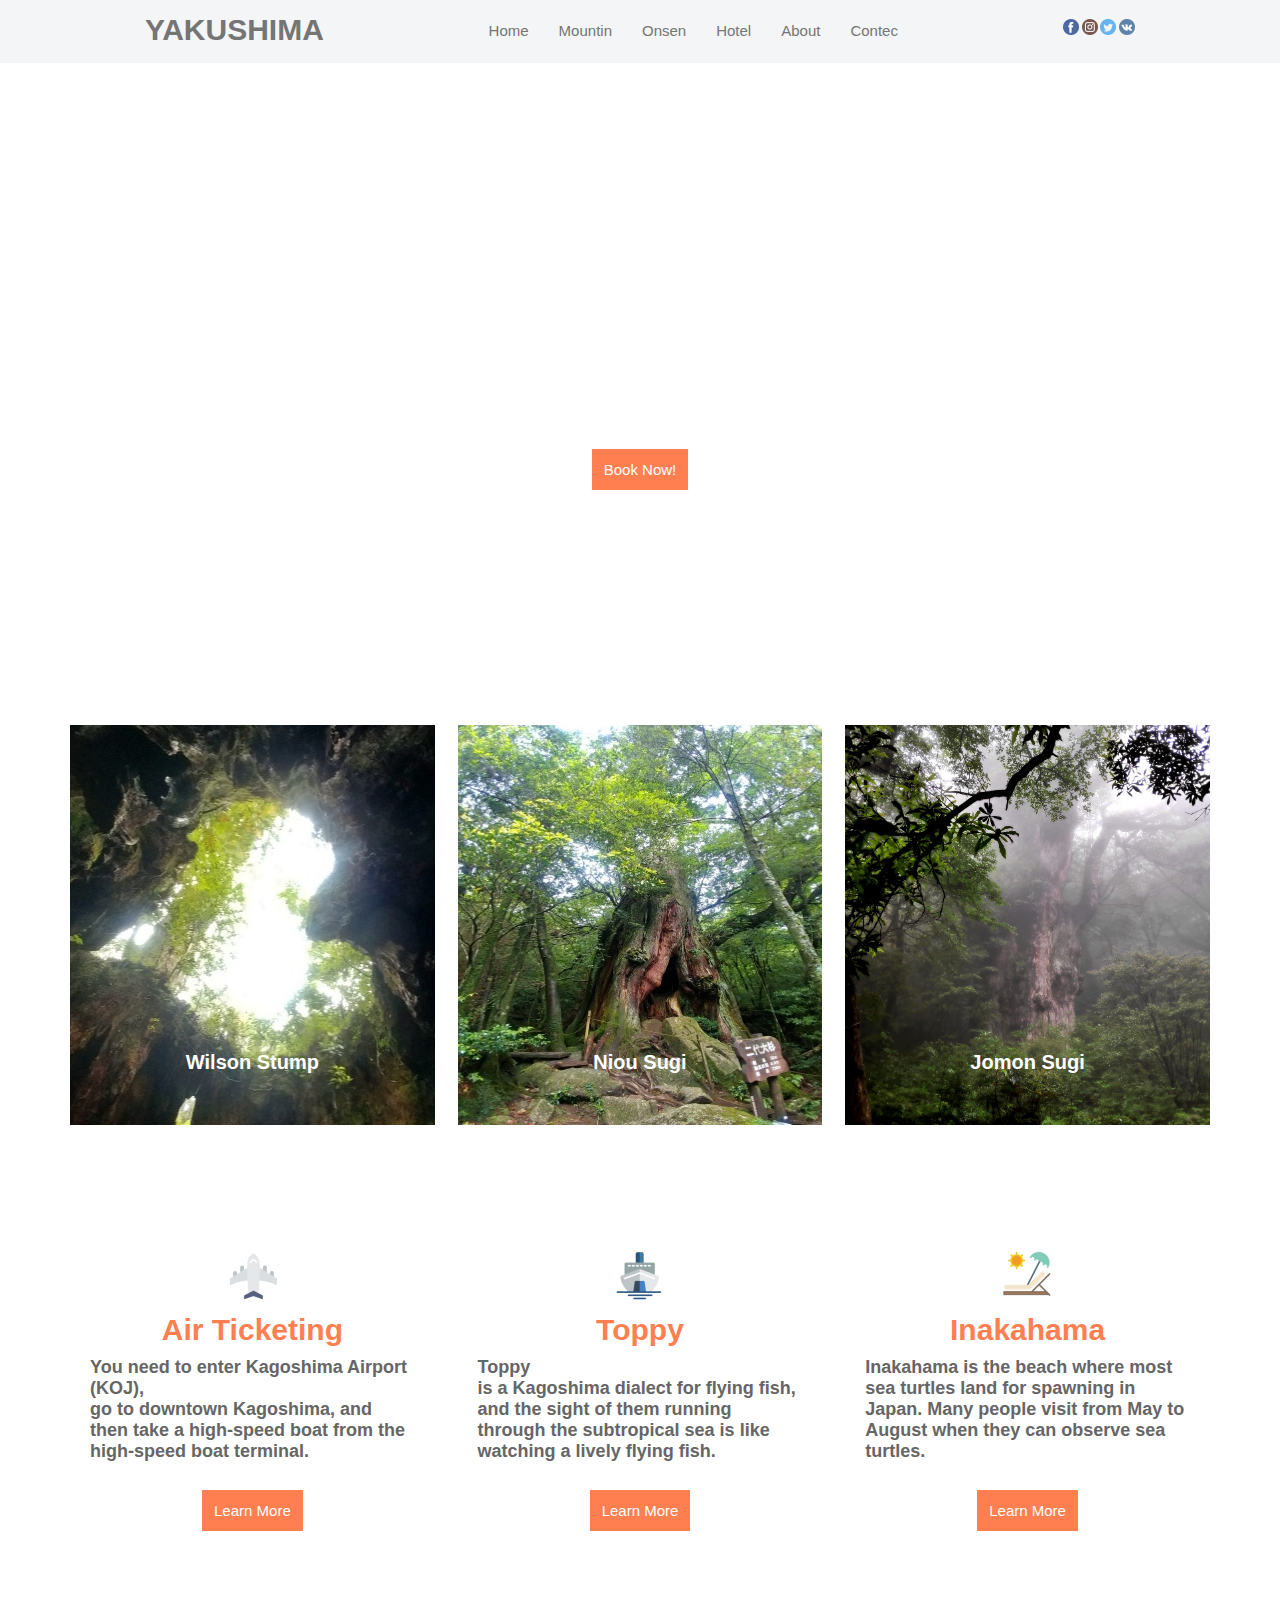
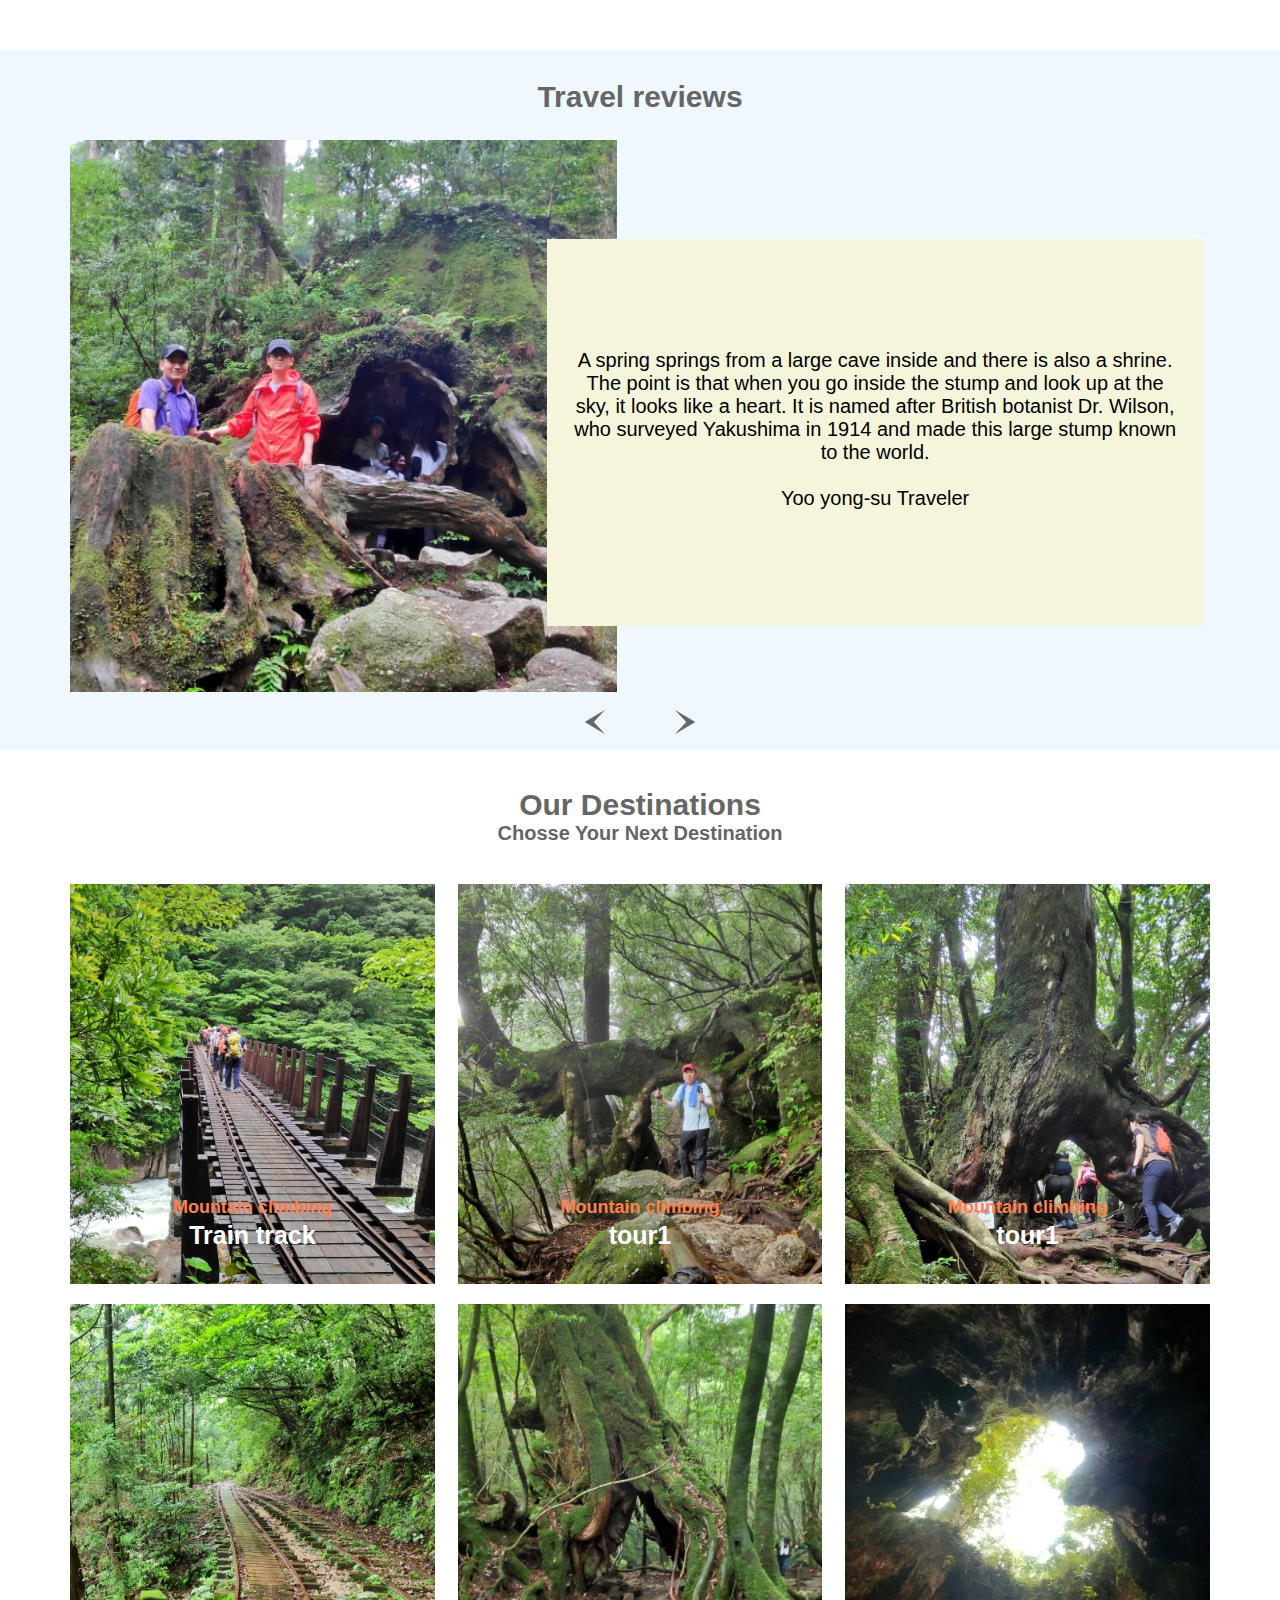
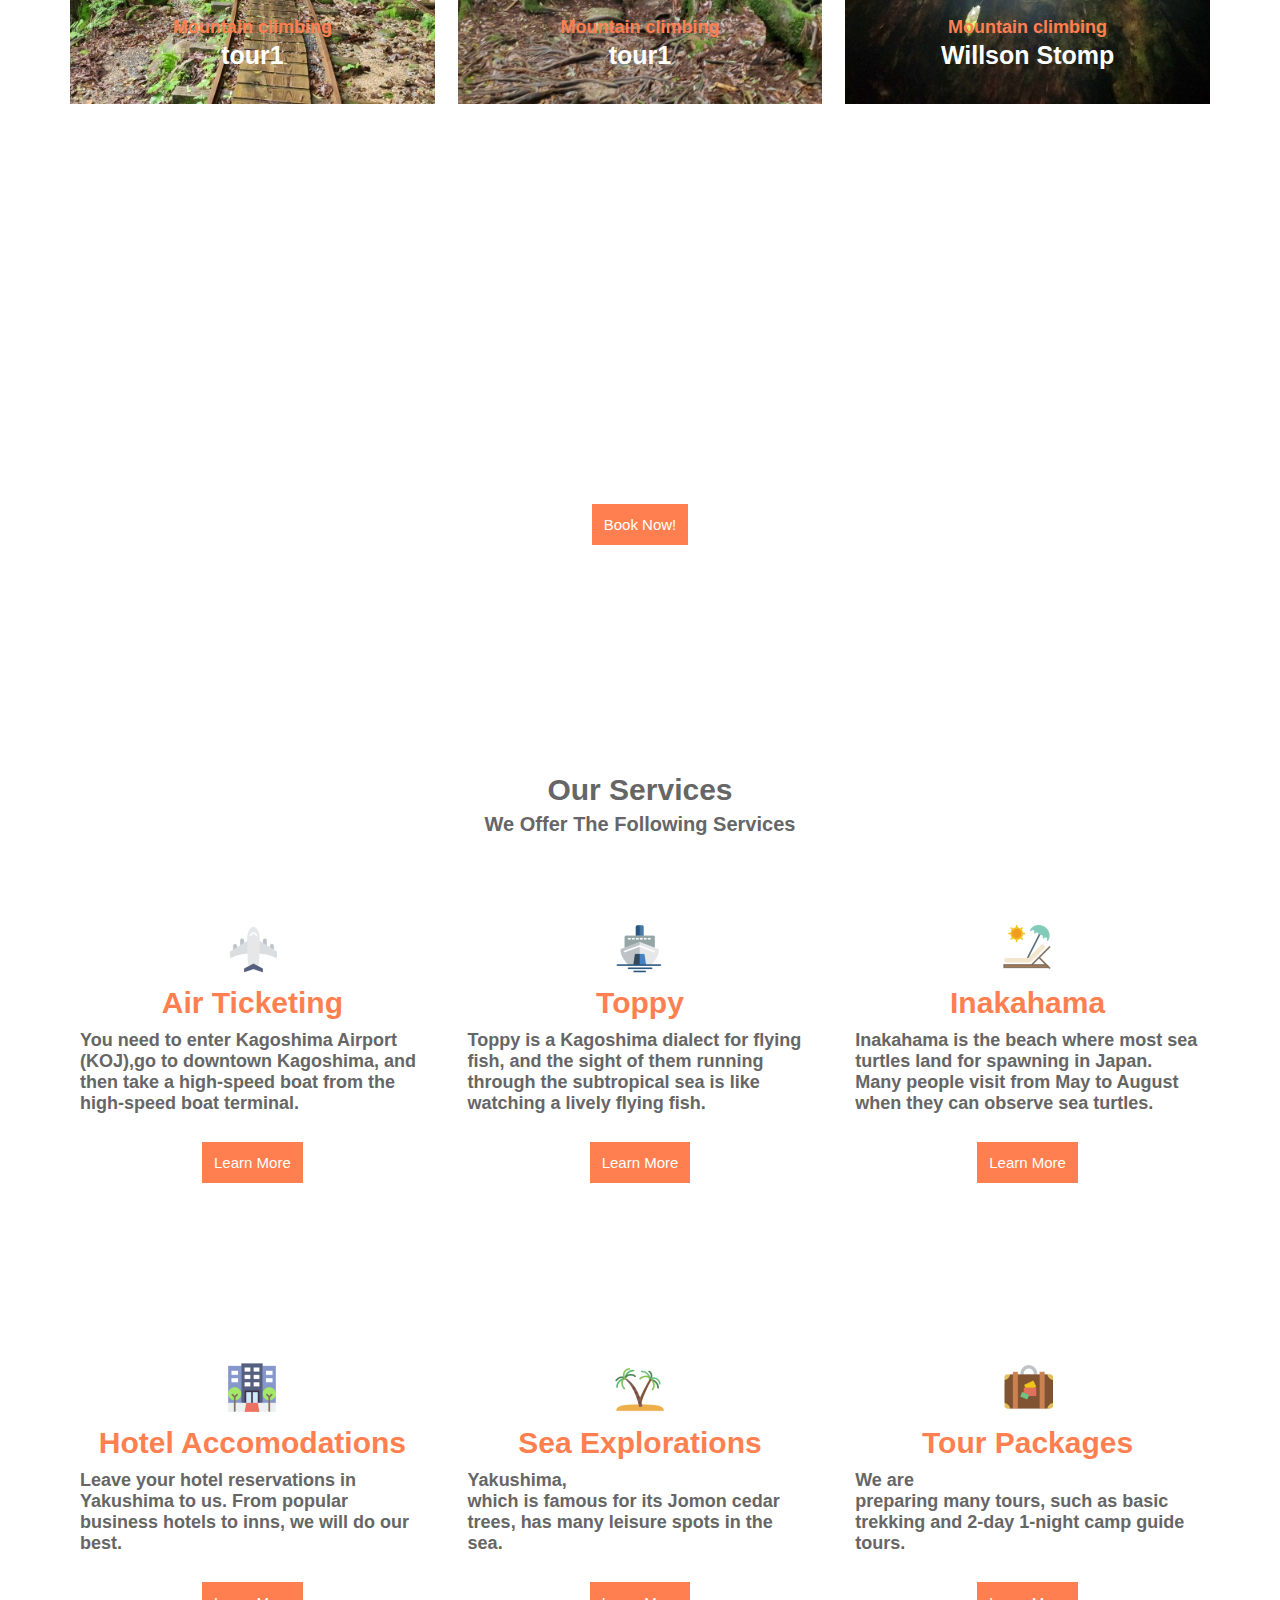
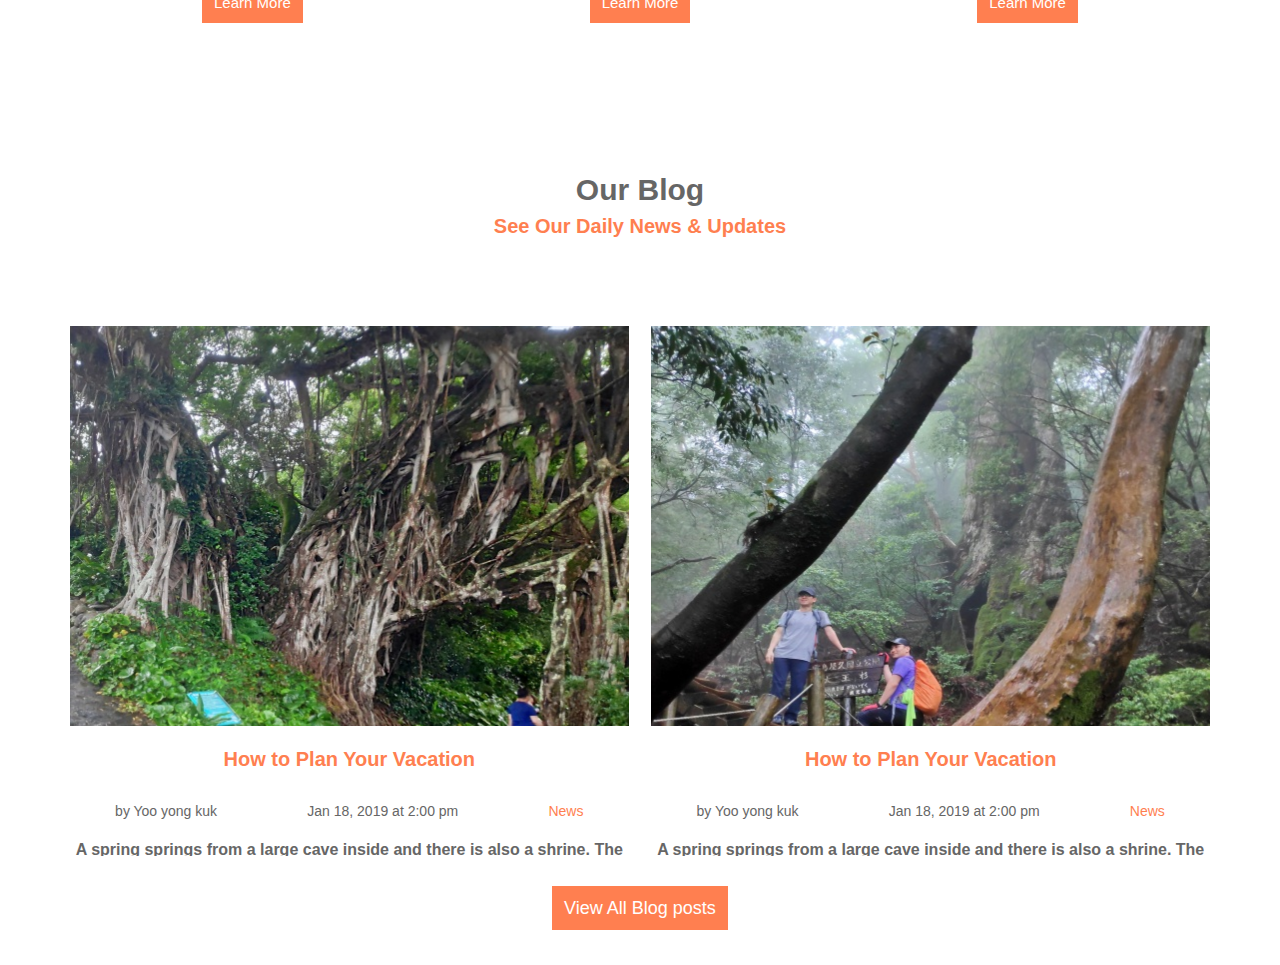
==== index.html @ d368802e "1214" ====
<!DOCTYPE html>
<html lang="en">
<head>
    <meta charset="UTF-8">
    <meta http-equiv="X-UA-Compatible" content="IE=edge">
    <meta name="viewport" content="width=device-width, initial-scale=1.0">
    <title>YAKUSHIMA</title>
    <link rel="stylesheet" href="css/main.css">

    <script src="https://ajax.aspnetcdn.com/ajax/jQuery/jquery-3.6.0.min.js"></script>
    <script>
     $(function(){
        $(".a").click(function(){
            $(".b").slideToggle();
     });
    });

    $(window).resize(function(){
        if(window.innerWidth>=768){
            $('.b').show();
            }
        else{
            $('.b').hide();
            }
        });
    </script>
</head>
<body>
    <div id="wrap">
        <header>
            <div class="container">
                <div class="small">
                    <h1><a href="">YAKUSHIMA</a></h1>
                    <img src="img/i.png" class="a">
                </div>
                <nav class="b">
                    <ul>
                        <li><a href="#">Home</a></li>
                        <li><a href="#">Mountin</a></li>
                        <li><a href="#">Onsen</a></li>
                        <li><a href="#">Hotel</a></li>
                        <li><a href="#">About</a></li>
                        <li><a href="#">Contec</a></li>
                    </ul>
                </nav>
                <div class="icon">
                    <a href="#"><img src="icon/face.png" alt=""></a>
                    <a href="#"><img src="icon/insta.png" alt=""></a>
                    <a href="#"><img src="icon/tori.png" alt=""></a>
                    <a href="#"><img src="icon/w.png" alt=""></a>
                </div>
            </div>
        </header>
        
        <div id="slider">
            <div>    
                <h1>NEVER STOP EXPLORING</h1>
                <h3>Yakushima, a UNESCO World Heritage Site with 1,000-year-old trees, <br>pristine seas and Japan's largest turtle colony</h3>
                <p><a href="#">Book Now!</a></p>
            </div>
        </div>

        <div class="site-sec">
            <div class="container">
                <div class="wrap">
                    <a href="#" class="box"> 
                        <div class="img" style="background-image:url(img/hart2.jpg) ;">
                        </div>
                        <h3>Wilson Stump</h3>
                    </a> 
                </div>
                <div class="wrap">
                    <a href="#" class="box"> 
                        <div class="img" style="background-image:url(img/inwang.jpg) ;">
                        </div>
                        <h3>Niou Sugi</h3>
                    </a>
                </div>
                <div class="wrap">
                    <a href="#" class="box"> 
                        <div class="img" style="background-image:url(img/jomon.jpg) ;">
                        </div>
                        <h3>Jomon Sugi</h3>
                    </a>
                </div>
            </div>
        </div>

        <div class="site-sec2">
            <div class="container">
                <div class="wrap">
                    <p><img src="icon/airplane48px.png"></p>
                    <h2>Air Ticketing</h2>
                    <h3>You need to enter Kagoshima Airport (KOJ), <br>go to downtown Kagoshima, and then take a high-speed boat from the high-speed boat terminal.</h3>
                    <p><a href="#">Learn More</a></p>
                </div>
                <div class="wrap">
                    <p><img src="icon/curus.png"></p>
                    <h2>Toppy</h2>
                    <h3>Toppy<br> is a Kagoshima dialect for flying fish, and the sight of them running through the subtropical sea is like watching a lively flying fish.</h3>
                    <p><a href="#">Learn More</a></p>
                </div>
                <div class="wrap">
                    <p><img src="icon/package.png"></p>
                    <h2>Inakahama</h2>
                    <h3>Inakahama is the beach where most sea turtles land for spawning in Japan. Many people visit from May to August when they can observe sea turtles.</h3>
                    <p><a href="#">Learn More</a></p>
                </div>
            </div>
        </div>

        <div class="site-sec3">
            <div class="container">
                <h2>Travel reviews</h2>
                <div class="wrap">
                    <div class="side_1" style="background-image:url(img/wiison.jpg)"></div>
                    <div class="side_2">
                        <p class="naiyou">
                           A spring springs from a large cave inside and there is also a shrine. The point is that when you go inside the stump and look up at the sky, it looks like a heart. It is named after British botanist Dr. Wilson, who surveyed Yakushima in 1914 and made this large stump known to the world.
                           <br>
                           <br>
                           Yoo yong-su <span>Traveler</span>
                        </p>
                        
                    </div>
                </div>
                <div class="rowicon">
                    <p class="jirusi"><img src="icon/hitarimejirusi.png"></p>
                    <p class="jirusi"><img src="icon/migimejirusi.png"></p>
                </div>
            </div>
        </div>
        
        <div class="site-sec4">
            <h2>Our Destinations</h2>
            <h3>Chosse Your Next Destination</h3>
            <div class="container">
                <div class="wrap">
                    <a href="#" class="box"> 
                        <div class="img" style="background-image:url(img/densyamiti.jpg) ;">
                        </div>
                        <h3>Mountain climbing</h3>
                        <h2>Train track</h2>
                    </a> 
                </div>
                <div class="wrap">
                    <a href="#" class="box"> 
                        <div class="img" style="background-image:url(img/sugi1.jpg) ;">
                        </div>
                        <h3>Mountain climbing</h3>
                        <h2>tour1</h2>
                    </a>
                </div>
                <div class="wrap">
                    <a href="#" class="box"> 
                        <div class="img" style="background-image:url(img/sugi2.jpg) ;">
                        </div>
                        <h3>Mountain climbing</h3>
                        <h2>tour1</h2>
                    </a>
                </div>
                <div class="wrap">
                    <a href="#" class="box"> 
                        <div class="img" style="background-image:url(img/sugi3.jpg) ;">
                        </div>
                        <h3>Mountain climbing</h3>
                        <h2>tour1</h2>
                    </a> 
                </div>
                <div class="wrap">
                    <a href="#" class="box"> 
                        <div class="img" style="background-image:url(img/sugi4.jpg) ;">
                        </div>
                        <h3>Mountain climbing</h3>
                        <h2>tour1</h2>
                    </a>
                </div>
                <div class="wrap">
                    <a href="#" class="box"> 
                        <div class="img" style="background-image:url(img/sugi5.jpg) ;">
                        </div>
                        <h3>Mountain climbing</h3>
                        <h2>Willson Stomp</h2>
                    </a>
                </div>
            </div>
        </div>

        <div id="slider2">
            <div>    
                <h1>Walk along the track of Yakushima Forest Railway</h1>
                <h3>Yakushima Forest Railway is the only active forest railroad in Japan. <br>The track is a mountain climbing to Jōmon Sugi, Yakushima Island.</h3>
                <p><a href="#">Book Now!</a></p>
            </div>
        </div>

        <div class="site-sec5">
            <h2>Our Services</h2>
            <h3>We Offer The Following Services</h3>
            <div class="container">
                <div class="wrap">
                    <p><img src="icon/airplane48px.png"></p>
                    <h2>Air Ticketing</h2>
                    <h3>You need to enter Kagoshima Airport (KOJ),go to downtown Kagoshima, and then take a high-speed boat from the high-speed boat terminal.</h3>
                    <p><a href="#">Learn More</a></p>
                </div>
                <div class="wrap">
                    <p><img src="icon/curus.png"></p>
                    <h2>Toppy</h2>
                    <h3>Toppy is a Kagoshima dialect for flying fish, and the sight of them running through the subtropical sea is like watching a lively flying fish.</h3>
                    <p><a href="#">Learn More</a></p>
                </div>
                <div class="wrap">
                    <p><img src="icon/package.png"></p>
                    <h2>Inakahama</h2>
                    <h3>Inakahama is the beach where most sea turtles land for spawning in Japan. Many people visit from May to August when they can observe sea turtles.</h3>
                    <p><a href="#">Learn More</a></p>
                </div>
                <div class="wrap">
                    <p><img src="icon/hotel.png"></p>
                    <h2>Hotel Accomodations</h2>
                    <h3>Leave your hotel reservations in Yakushima to us. From popular business hotels to inns, we will do our best.</h3>
                    <p><a href="#">Learn More</a></p>
                </div>
                <div class="wrap">
                    <p><img src="icon/see tour.png"></p>
                    <h2>Sea Explorations</h2>
                    <h3>Yakushima,<br> which is famous for its Jomon cedar trees, has many leisure spots in the sea.</h3>
                    <p><a href="#">Learn More</a></p>
                </div>
                <div class="wrap">
                    <p><img src="icon/pac.png"></p>
                    <h2>Tour Packages</h2>
                    <h3>We are <br>preparing many tours, such as basic trekking and 2-day 1-night camp guide tours.</h3>
                    <p><a href="#">Learn More</a></p>
                </div>
            </div>
        </div>

        <div class="site-sec6">
            <h2>Our Blog</h2>
            <h3>See Our Daily News & Updates</h3>
            <div class="container">
                <div class="wrap">
                    <a href="#" class="box"> 
                        <div class="img" style="background-image:url(img/viog1.jpg) ;">
                        </div>
                    </a> 
                </div>
                <div class="wrap">
                    <a href="#" class="box"> 
                        <div class="img" style="background-image:url(img/vlog2.jpg) ;">
                        </div>
                    </a>
                </div>
                <div class="wrap">
                    <div><a href="#"><h3>How to Plan Your Vacation</h3></a></div>
                    <div class="burog1">
                        <p>by Yoo yong kuk </p>
                        <p> Jan 18, 2019 at 2:00 pm</p>
                        <a href="#"><p><span>News</span></p></a>
                    </div>
                    <div>
                        <h4>A spring springs from a large cave inside and there is also a shrine. The point is that when you go inside the stump and look up at the sky, it looks like a heart. It is named after British botanist Dr. Wilson, who surveyed Yakushima in 1914 and made this large stump known to the world.</h4>
                    </div>
                </div>
                <div class="wrap">
                    <div><a href="#"><h3>How to Plan Your Vacation</h3></a></div>
                    <div class="burog2">
                        <p>by Yoo yong kuk </p>
                        <p> Jan 18, 2019 at 2:00 pm</p>
                        <a href="#"><p><span>News</span></p></a>
                    </div>
                    <div class="hitokoto">
                        <h4>A spring springs from a large cave inside and there is also a shrine. The point is that when you go inside the stump and look up at the sky, it looks like a heart. It is named after British botanist Dr. Wilson, who surveyed Yakushima in 1914 and made this large stump known to the world.</h4>
                    </div>
                </div>
            </div>
            <p><a href="#">View All Blog posts</a></p>
        </div>
        

    </div>  
</body>
</html>
---- css/main.css ----
@charset "UTF-8";

*{margin: 0 ; padding: 0; font-family: Arial;}
ul,li,ol{list-style: none;}
a{text-decoration: none;}
header {background: rgb(242, 244, 246); width: 100%;  padding: 0%;position: absolute; left: 0; top: 0; z-index: 3; opacity: 0.9;}

@media(max-width:768px){
        #wrap{width: 100%;height: auto; }
        html{font-size: 6px;}
        
        header {position: fixed;}
        header .small {display: flex; align-items: center; justify-content: space-between;line-height: 40px; padding: 0 10px;}
        header .container .b .icon{display: none;}
        header .container .icon{display: none;}
        header .container .a{display: block;}
        header .container .a:hover{cursor: pointer;}
        header .container .b ul{display:flex;flex-direction: column; justify-content: space-around; }
        header .container .b ul li a{padding:15px; text-decoration:none; color:#666; position: relative; font-size: 1.5rem;} 
        header .container .b ul li a:hover{color: coral;}
        header .container .small h1 a{text-decoration: none; color: #666; font-size: 3rem;}
        header .container.icon{display: flex;}
        header .container.icon img:hover{transform: scale(1.05);}
        header .container.icon img{padding:6px;}
        
        #slider{max-width: 100%; height: 800px;background-position: center; margin: 0 auto;
                background-image: url(../img/welryong.jpg); background-size:cover;}
        #slider h1{color: white; padding: 280px 0 0 0; text-align: center; font-size: 4rem;}
        #slider h3{color: white; padding: 30px 0 0 0; text-align: center; font-size: 2rem;}
        #slider p{color: white; padding: 60px 0 0 0; text-align: center; font-size: 1rem;}
        #slider a:hover{background-color: transparent; border: 1px solid white; color: white;}
        #slider a{background-color: coral; color: white; padding: 12px; text-align: center; font-size: 1.5rem;}
        
        .site-sec{position: relative; width:100%; height:1120px; margin: 0; padding: 0; }
                .site-sec .container{flex-flow: row wrap; overflow: hidden; display: flex; justify-content: space-around; 
                        align-items: center; width: 100%; height: auto;margin: 0 auto; }
                .site-sec .container {position: absolute; left: 50%; top: -10%; transform: translateX(-50%);}
                .site-sec .container .wrap {width: 96%;height:100%; overflow: hidden;  padding: 4px;}
                .site-sec .container .wrap .box{position: relative; width: 100%; height: 400px; display: inline-block; overflow: hidden;}
                .site-sec .container .box .img{width:100%; height: 100%;background-size: cover; background-position: center;}
                .site-sec .container .wrap .box h3{position: absolute; bottom: 10%;left: 50%; transform: translate(-50%,-70%);
                        margin: 0 auto; color: white; font-size: 2rem;}
                .site-sec .container .box .img:hover{transform:scale(1.03) ;}
                .site-sec .container .wrap .box h3:hover{font-size: 2.2rem; color: coral;}

        .site-sec2{position: relative; width:100%; height:640px; margin: 0; padding: 0; }
                .site-sec2 .container{flex-flow: row wrap; overflow: hidden; display: flex; justify-content: space-around; 
                        align-items: center; width: 100%; height: auto;margin: 0 auto; }
                .site-sec .container {position: absolute; left: 50%; top: -10%; transform: translateX(-50%);}
                .site-sec2 .container .wrap {box-sizing: border-box; width: 96%;height:200px; overflow: hidden;text-align: center; 
                        background-color: beige; margin: 10px 0 0 0 ;}
                .site-sec2 .container .wrap h2{margin: 10px 0 10px 0; font-size: 3rem; color: coral;}
                .site-sec2 .container .wrap h3{margin: 10px ; font-size: 1.8rem; color: #666;text-align: center ;}
                .site-sec2 .container .wrap p{color: white; margin: 20px 0 0 0; text-align: center; font-size: 1.5;}
                .site-sec2 .container .wrap a{background-color: coral; color: white; padding: 12px; text-align: center; }
                .site-sec2 .container .wrap a:hover{background-color: transparent; border: 1px solid coral; color: coral;}

        .site-sec3{width: 100%; height: 700px; margin: 0; padding: 0; }
                .site-sec3 .container{width: 100%; height: 600px;margin: 0 auto;}
                .site-sec3 .container h2{margin: 0 auto; text-align: center; padding: 10px 0 10px 0; font-size: 3rem; color: #666;}
                .site-sec3 .container .wrap{margin: 0 auto; display: flex;flex-direction: column; align-items: center; 
                        width: 100%; height: 92%;}
                .site-sec3 .container .wrap .side_1{display: inline-block; overflow: hidden; box-sizing: border-box; position: relative; width: 96%; height: 100%; }
                .site-sec3 .container .wrap .side_2{box-sizing: border-box; position: relative; width: 96%; height: 10%; }
                .site-sec3 .container .wrap .side_2 .naiyou{display: inline-block; box-sizing: border-box; font-size: 2rem; 
                        position: absolute; left: 70%; top: 18%; transform: translateX(-70%); width: 100%; min-height: 70%; 
                        background-color: beige; padding: 5% ; text-align: center;}
                .site-sec3 .container .wrap .side_2 .naiyou span{color: coral;}
                .site-sec3 .container .rowicon{margin: 70px 0 0 0; display: flex; justify-content: center;align-items: center; width: 100%; height: auto;}
                .site-sec3 .container .rowicon .jirusi{width: 10px; height: 30px; margin: 26px 30px 26px 30px;}
                .site-sec3 .container .rowicon .jirusi:hover{transform: scale(1.03);}
          
        .site-sec4{position: relative; width:100%; height:auto; padding: 0;}
                .site-sec4 .container{padding: 20px 0 20px 0; flex-flow: row wrap; overflow: hidden; display: flex; justify-content: space-around; 
                        align-content: center; width: 100%; height: auto; margin: 0 auto; }
                .site-sec4 .container .box .img{ width:100%; height: 100%;background-size: cover; background-position: center;}
                .site-sec4> h2{display: inline-block; width: 100%; height: 5%; margin: 0 auto; text-align: center; font-size: 3rem; color: #666;
                        padding: 38px 0 0 0;}
                .site-sec4> h3{display: inline-block; width: 100%; height: 5%; margin: 0 auto; text-align: center; font-size: 2rem; color: #666;
                                padding: 0 0 10px 0;}
                .site-sec4 .container .wrap {width: 96%;height:100%; overflow: hidden; margin: 10px 0 0 0;}
                .site-sec4 .container .wrap .box{position: relative; width: 100%; height: 400px; display: inline-block; overflow: hidden;}
                .site-sec4 .container .wrap .box h3{position: absolute;bottom: 10%;left: 50%; transform: translate(-50%,-50%);
                        margin: 0 auto; color: coral; font-size: 1.8rem;}
                .site-sec4 .container .wrap .box h2{position: absolute;bottom: 5%;left: 50%; transform: translate(-50%,-50%);
                                margin: 0 auto; color: white; font-size: 2.5rem;}
                .site-sec4 .container .wrap .box .img:hover{transform:scale(1.03) ;color: coral;}
                .site-sec4 .container .wrap .box h3:hover{font-size: 1.9rem; color: white;}
                .site-sec4 .container .wrap .box h2:hover{font-size: 2.6rem; color: coral;}

        #slider2{max-width: 100%; height: 600px;background-position: center; margin: 0,auto;
                        background-image: url(../img/rettsya.jpg); background-size:cover;}
                #slider2 h1{color: white; padding: 200px 0 0 0; text-align: center; font-size: 4rem;}
                #slider2 h3{color: white; padding: 30px 0 0 0; text-align: center; font-size: 2rem;}
                #slider2 p{color: white; padding: 60px 0 0 0; text-align: center; font-size: 1rem;}
                #slider2 a:hover{background-color: transparent; border: 1px solid white; color: white;}
                #slider2 a{background-color: coral; color: white; padding: 12px; text-align: center; font-size: 1.5rem;}

        .site-sec5{position: relative; width:100%; height:auto; margin: 0 auto; padding: 0; }
                .site-sec5 .container{flex-flow: row wrap; overflow: hidden; justify-content: space-around; 
                        align-content:space-around; width: 100%; height: auto;margin: 0 auto; }
                .site-sec5 .container .wrap {background-color: beige; box-sizing: border-box; width: 96%;height:200px; overflow: hidden;text-align: center; 
                        padding: 0px 0 10px 0; margin: 10px 0 0 10px;}
                
                .site-sec5> h2{display: inline-block; width: 100%; height: 5%; margin: 0 auto; text-align: center; font-size: 3rem; color: #666;
                        padding: 38px 0 0 0;}
                .site-sec5> h3{display: inline-block; width: 100%; height: 5%; margin: 0 auto; text-align: center; font-size: 2rem; color: #666;
                        padding: 0 0 20px 0;}
                .site-sec5 .container .wrap h2{margin: 10px 0 10px 0; font-size: 3rem; color: coral;}
                .site-sec5 .container .wrap h3{-webkit-line-clamp: 4; text-overflow:ellipsis; margin: 10px ; font-size: 1.8rem; color: #666;text-align: center ;}
                .site-sec5 .container .wrap p{color: white; margin: 20px 0 0 0; text-align: center; font-size: 1.5rem;}
                .site-sec5 .container .wrap a{background-color: coral; color: white; padding: 12px; text-align: center;}
                .site-sec5 .container .wrap a:hover{background-color: transparent; border: 1px solid coral; color: coral;}

        .site-sec6{position: relative; width:100%; height:auto; padding: 0; margin: 10px;}
                .site-sec6 .container{padding: 0px 0 0px 0; flex-flow: row wrap; overflow: hidden; display: flex; justify-content: space-around; 
                        align-content: space-around; width: 100%; height: auto; margin: 10px auto; }
                .site-sec6 .container .box .img{ width:100%; height: 100%;background-size: cover; background-position: center;}
                .site-sec6 h2{display: inline-block; width: 100%; height: 5%; margin: 0 auto; text-align: center; font-size: 3rem; color: #666;
                        padding: 38px 0 0 0;}
                .site-sec6 h3{display: inline-block; width: 100%; height: 5%; margin: 0 auto; text-align: center; font-size: 2rem; color: coral;
                                padding: 0 0 30px 0; }
                .site-sec6 h4{width: 100%; height: 5%; margin: 10px 0 10px 0; text-align: center; font-size: 1.6rem; color: #666;
                                       padding: 10px 0;}
                .site-sec6 .hitokoto{display: inline-block;text-overflow: ellipsis;}
                .site-sec6 p{font-size: 1.4rem; color: #666 ;}
                .site-sec6 p span{font-size: 1.4rem; color: coral;}
                .site-sec6 .container .wrap {width: 96%;height:auto; overflow:hidden; margin: 5px 0 5px 0;}
                .site-sec6 .container .wrap .burog1{width: 100%; height: 20px; display: flex;flex-direction: row; justify-content: space-around; align-items: center;}
                .site-sec6 .container .wrap .burog2{width: 100%; height: 20px; display: flex;flex-direction: row; justify-content: space-around; align-items: center;}
                .site-sec6 .container .wrap .box{position: relative; width: 100%; height: 400px; display: inline-block; overflow: hidden;}
                .site-sec6 .container .wrap .box .img:hover{transform:scale(1.03) ;color: coral;}
                .site-sec6 p span:hover{font-size: 1.45rem; color: red;}
                .site-sec6 >p{color: white; margin: 42px auto; text-align: center; font-size: 1.8rem;}
                .site-sec6 >p a{background-color: coral; color: white; padding: 12px; text-align: center;}
                .site-sec6 >p a:hover{background-color: transparent; border: 1px solid coral; color: coral;}
                
        }

@media(min-width:768px){
        #wrap{width: 100%;height: auto;}
        .container{width: 1140px; height: 100%; margin: 0 auto;}
        html{font-size: 10px;}

        header {position: fixed; display: flex; width: 100%; display: flex; padding: 0%;}
        header .container{display: flex; justify-content:space-around; align-items: center; line-height: 60px;}
        header .container .b .icon{display: block;}
        header .container .a{display: none;}
        header .container .b ul{display:flex; justify-content: space-around; align-items: center;}
        header .container .b ul li a{padding:15px; text-decoration:none; color:#666; position: relative; font-size: 1.5rem;} 
        header .container .b ul li a:hover{color: coral;}
        header .container .small h1 a{text-decoration: none; color: #666; font-size: 3rem;}

        header .container.icon{display: flex;}
        header .container.icon img:hover{transform: scale(1.02);}
        header .container.icon img{padding:6px;}

        #slider{max-width: 100%; height: 800px;background-position: center; margin: 0 auto;
                background-image: url(../img/welryong.jpg); background-size:cover;}
        #slider h1{color: white; padding: 280px 0 0 0; text-align: center; font-size: 4rem;}
        #slider h3{color: white; padding: 30px 0 0 0; text-align: center; font-size: 2rem;}
        #slider p{color: white; padding: 60px 0 0 0; text-align: center; font-size: 1rem;}
        #slider a:hover{background-color: transparent; border: 1px solid white; color: white;}
        #slider a{background-color: coral; color: white; padding: 12px; text-align: center; font-size: 1.5rem;}

        .site-sec{position: relative; width:100%; height:410px; margin: 0; padding: 0; }
                .site-sec .container{flex-flow: row wrap; overflow: hidden; display: flex; justify-content: space-between; 
                        align-items: center; width: 1140px; height: 400px;margin: 0 auto; }
                .site-sec .container .box .img{ width:100%; height: 100%;background-size: cover; background-position: center;}
                .site-sec .container .wrap {width: 32%;height:100%; overflow: hidden; }
                .site-sec .container .wrap .box{position: relative; width: 100%; height: 400px; display: inline-block; overflow: hidden;}
                .site-sec .container .wrap .box h3{position: absolute;bottom: 10%;left: 50%; transform: translate(-50%,-50%);
                        margin: 0 auto; color: white; font-size: 2rem;}
                .site-sec .container {position: absolute; left: 50%; top: 50%; transform: translate(-50%,-70%);}
                .site-sec .container .wrap .box .img:hover{transform:scale(1.03) ;color: coral;}
                .site-sec .container .wrap .box h3:hover{font-size: 2.2rem; color: coral;}

        .site-sec2{position: relative; width:100%; height:440px; margin: 0; padding: 0; }
                .site-sec2 .container{flex-flow: row wrap; overflow: hidden; display: flex; justify-content: space-between; 
                        align-items: center; width: 1140px; height: 400px;margin: 0 auto; }
                .site-sec2 .container .wrap {box-sizing: border-box; width: 32%;height:100%; overflow: hidden;text-align: center; 
                        padding: 0 10px 0 10px;}
                .site-sec2 .container .wrap h2{margin: 10px 0 10px 0; font-size: 3rem; color: coral;}
                .site-sec2 .container .wrap h3{margin: 10px ; font-size: 1.8rem; color: #666;text-align: left ;}
                .site-sec2 .container .wrap p{color: white; margin: 40px 0 0 0; text-align: center; font-size: 1.5rem;}
                .site-sec2 .container .wrap a{background-color: coral; color: white; padding: 12px; text-align: center;}
                .site-sec2 .container .wrap a:hover{background-color: transparent; border: 1px solid coral; color: coral;}
        
        .site-sec3{width: 100%; height: 700px; margin: 0; padding: 0; background-color: aliceblue;}
                .site-sec3 .container{width: 1140px; height: 600px;margin: 0 auto;}
                .site-sec3 .container h2{display: inline-block; width: 100%; height: 10%; margin: 0 auto; text-align: center; font-size: 3rem; color: #666;
                        padding: 30px 0 0 0;}
                .site-sec3 .container .wrap{margin: 0 auto; display: flex;justify-content: space-between;align-items: center; 
                        width: 100%; height: 92%;}
                .site-sec3 .container .wrap .side_1{background-size:cover; box-sizing: border-box; position: relative; width: 48%; height: 100%; }
                .site-sec3 .container .wrap .side_2{box-sizing: border-box; position: relative; width: 48%; height: 100%; }
                .site-sec3 .container .wrap .side_2 .naiyou{display: inline-block; box-sizing: border-box; font-size: 2rem; 
                        position: absolute; left: 70%; top: 18%; transform: translateX(-76%); width: 120%; min-height: 70%; 
                        background-color: beige; padding: 20% 5% 0 5% ; text-align: center;}
                .site-sec3 .container .wrap .side2 .naiyou span{color: coral;}
                .site-sec3 .container .rowicon{display: flex; justify-content: center;align-items: center; width: 100%; height: auto;}
                .site-sec3 .container .rowicon .jirusi{width: 30px; height: 30px; margin: 15px 30px 10px 30px;}
                .site-sec3 .container .rowicon .jirusi:hover{transform: scale(1.03);}
        
        .site-sec4{position: relative; width:100%; height:auto; padding: 0; }
                .site-sec4 .container{padding: 20px 0 20px 0; flex-flow: row wrap; overflow: hidden; display: flex; justify-content: space-between; 
                        align-content: space-around; width: 1140px; height: 840px; margin: 0 auto; }
                .site-sec4 .container .box .img{ width:100%; height: 100%;background-size: cover; background-position: center;}
                .site-sec4> h2{display: inline-block; width: 100%; height: 5%; margin: 0 auto; text-align: center; font-size: 3rem; color: #666;
                        padding: 38px 0 0 0;}
                .site-sec4> h3{display: inline-block; width: 100%; height: 5%; margin: 0 auto; text-align: center; font-size: 2rem; color: #666;
                                padding: 0 0 10px 0;}
                .site-sec4 .container .wrap {width: 32%;height:auto; overflow: hidden; }
                .site-sec4 .container .wrap .box{position: relative; width: 100%; height: 400px; display: inline-block; overflow: hidden;}
                .site-sec4 .container .wrap .box h3{position: absolute;bottom: 14%;left: 50%; transform: translate(-50%,-50%);
                        margin: 0 auto; color: coral; font-size: 1.8rem;}
                .site-sec4 .container .wrap .box h2{position: absolute;bottom: 5%;left: 50%; transform: translate(-50%,-50%);
                                margin: 0 auto; color: white; font-size: 2.5rem;}
                .site-sec4 .container .wrap .box .img:hover{transform:scale(1.03) ;color: coral;}
                .site-sec4 .container .wrap .box h3:hover{font-size: 1.9rem; color: white;}
                .site-sec4 .container .wrap .box h2:hover{font-size: 2.6rem; color: coral;}

        #slider2{max-width: 100%; height: 600px;background-position: center; margin: 0,auto;
                background-image: url(../img/rettsya.jpg); background-size:cover;}
                #slider2 h1{color: white; padding: 200px 0 0 0; text-align: center; font-size: 4rem;}
                #slider2 h3{color: white; padding: 30px 0 0 0; text-align: center; font-size: 2rem;}
                #slider2 p{color: white; padding: 60px 0 0 0; text-align: center; font-size: 1rem;}
                #slider2 a:hover{background-color: transparent; border: 1px solid white; color: white;}
                #slider2 a{background-color: coral; color: white; padding: 12px; text-align: center; font-size: 1.5rem;}

        .site-sec5{position: relative; width:100%; height:1000px; margin: 0; padding: 0; }
                .site-sec5 .container{flex-flow: row wrap; overflow: hidden; display: flex; justify-content: space-between; 
                        align-content:space-around; width: 1140px; height: 880px;margin: 0 auto; }
                .site-sec5 .container .wrap {box-sizing: border-box; width: 32%;height:400px; overflow: hidden;text-align: center; 
                        padding: 10px 0 10px 0;}
                
                .site-sec5> h2{display: inline-block; width: 100%; height: 4%; margin: 0 auto; text-align: center; font-size: 3rem; color: #666;
                        padding: 38px 0 0 0;}
                .site-sec5> h3{display: inline-block; width: 100%; height: 3%; margin: 0 auto; text-align: center; font-size: 2rem; color: #666;
                        padding: 0 0 10px 0;}
                .site-sec5 .container .wrap h2{margin: 10px 0 10px 0; font-size: 3rem; color: coral;}
                .site-sec5 .container .wrap h3{-webkit-line-clamp: 4; text-overflow:ellipsis; margin: 10px ; font-size: 1.8rem; color: #666;text-align: left ;}
                .site-sec5 .container .wrap p{color: white; margin: 40px 0 0 0; text-align: center; font-size: 1.5rem;}
                .site-sec5 .container .wrap a{background-color: coral; color: white; padding: 12px; text-align: center;}
                .site-sec5 .container .wrap a:hover{background-color: transparent; border: 1px solid coral; color: coral;}

        .site-sec6{position: relative; width:100%; height:830px; padding: 0; }
                .site-sec6 .container{padding: 20px 0 20px 0; flex-flow: row wrap; overflow: hidden; display: flex; justify-content: space-between; 
                        align-content: space-around; width: 1140px; height: 520px; margin: 10px auto; }
                .site-sec6 .container .box .img{ width:100%; height: 100%;background-size: cover; background-position: center;}
                .site-sec6 h2{display: inline-block; width: 100%; height: 5%; margin: 0 auto; text-align: center; font-size: 3rem; color: #666;
                        padding: 38px 0 0 0;}
                .site-sec6 h3{display: inline-block; width: 100%; height: 5%; margin: 0 auto; text-align: center; font-size: 2rem; color: coral;
                                padding: 0 0 30px 0; }
                .site-sec6 h4{width: 100%; height: 5%; margin: 10px 0 10px 0; text-align: center; font-size: 1.6rem; color: #666;
                                       padding: 10px 0;}
                .site-sec6 .hitokoto{display: inline-block;text-overflow: ellipsis;}
                .site-sec6 p{font-size: 1.4rem; color: #666 ;}
                .site-sec6 p span{font-size: 1.4rem; color: coral;}
                .site-sec6 .container .wrap {width: 49%;height:auto; overflow:hidden; margin: 10px 0 10px 0;}
                .site-sec6 .container .wrap .burog1{width: 100%; height: 20px; display: flex;flex-direction: row; justify-content: space-around; align-items: center;}
                .site-sec6 .container .wrap .burog2{width: 100%; height: 20px; display: flex;flex-direction: row; justify-content: space-around; align-items: center;}
                .site-sec6 .container .wrap .box{position: relative; width: 100%; height: 400px; display: inline-block; overflow: hidden;}
                .site-sec6 .container .wrap .box .img:hover{transform:scale(1.03) ;color: coral;}
                .site-sec6 p span:hover{font-size: 1.45rem; color: red;}
                .site-sec6 >p{color: white; margin: 42px auto; text-align: center; font-size: 1.8rem;}
                .site-sec6 >p a{background-color: coral; color: white; padding: 12px; text-align: center;}
                .site-sec6 >p a:hover{background-color: transparent; border: 1px solid coral; color: coral;}
                

}
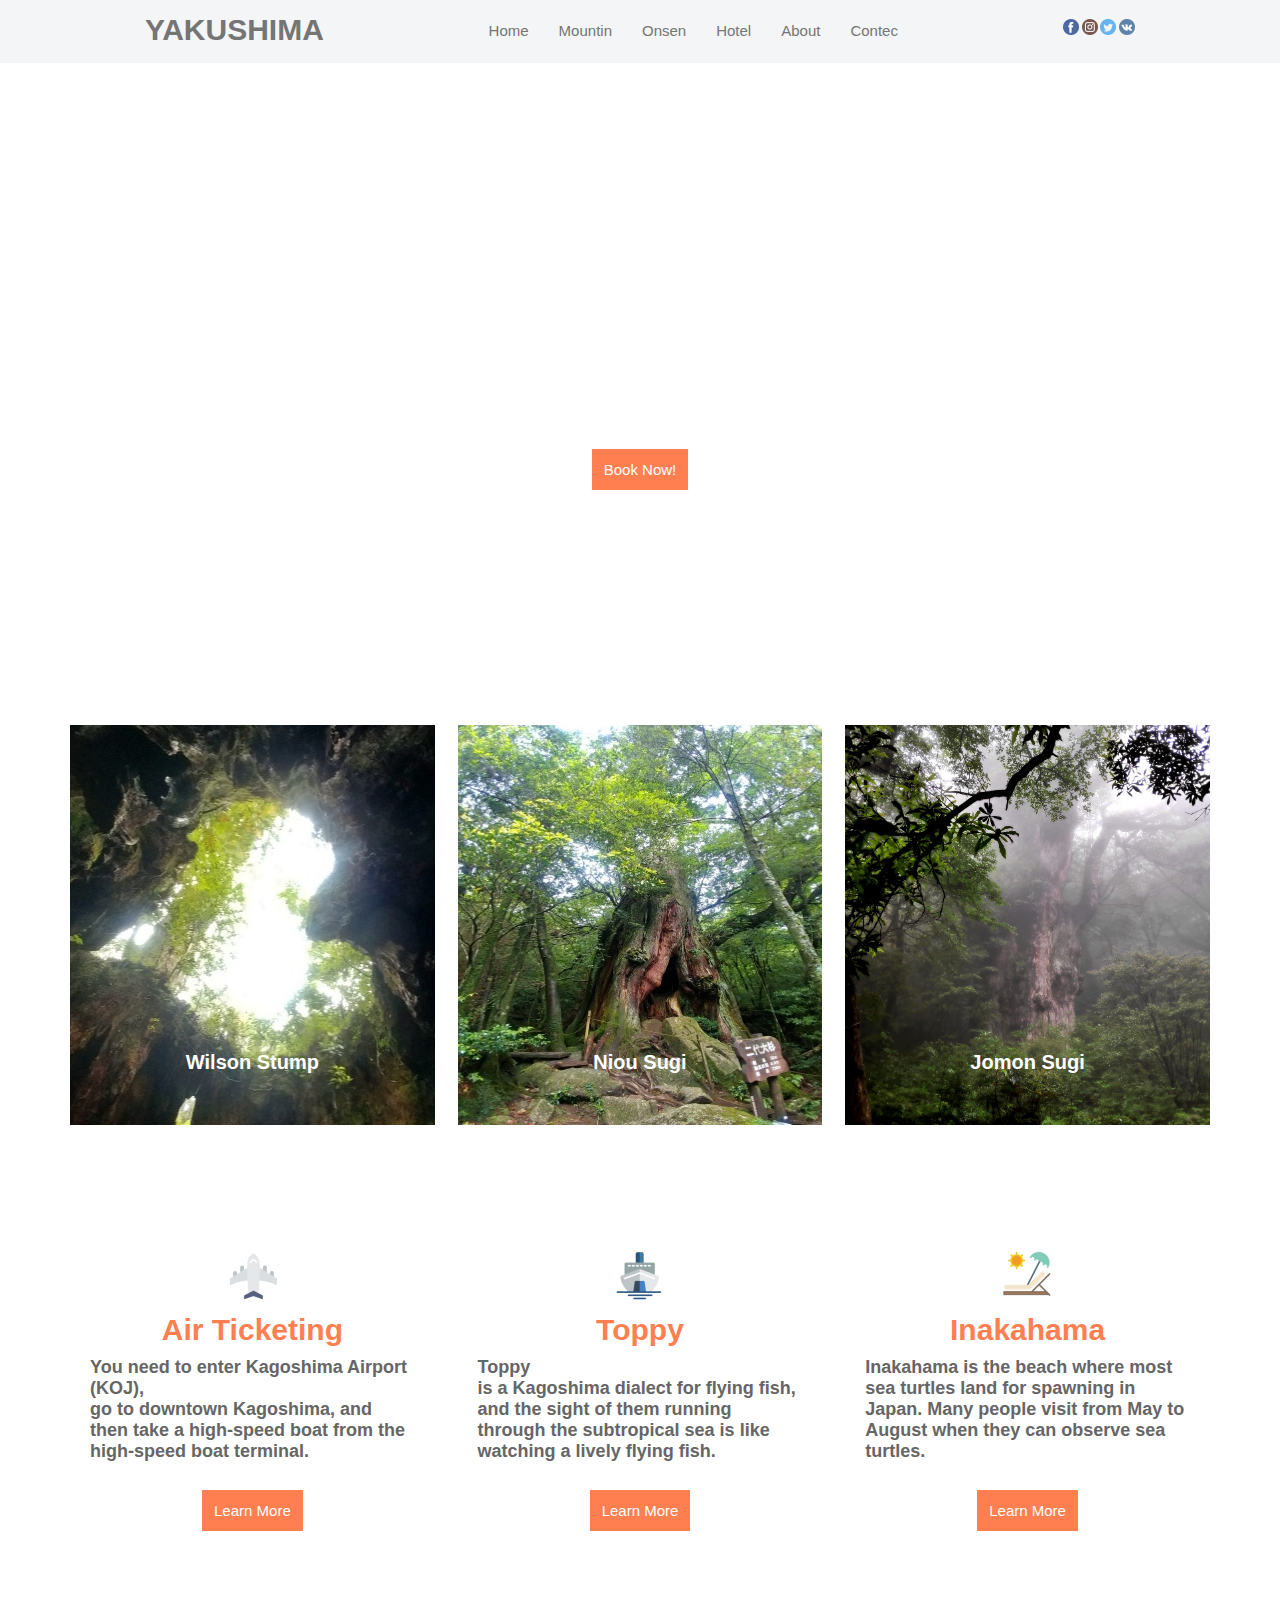
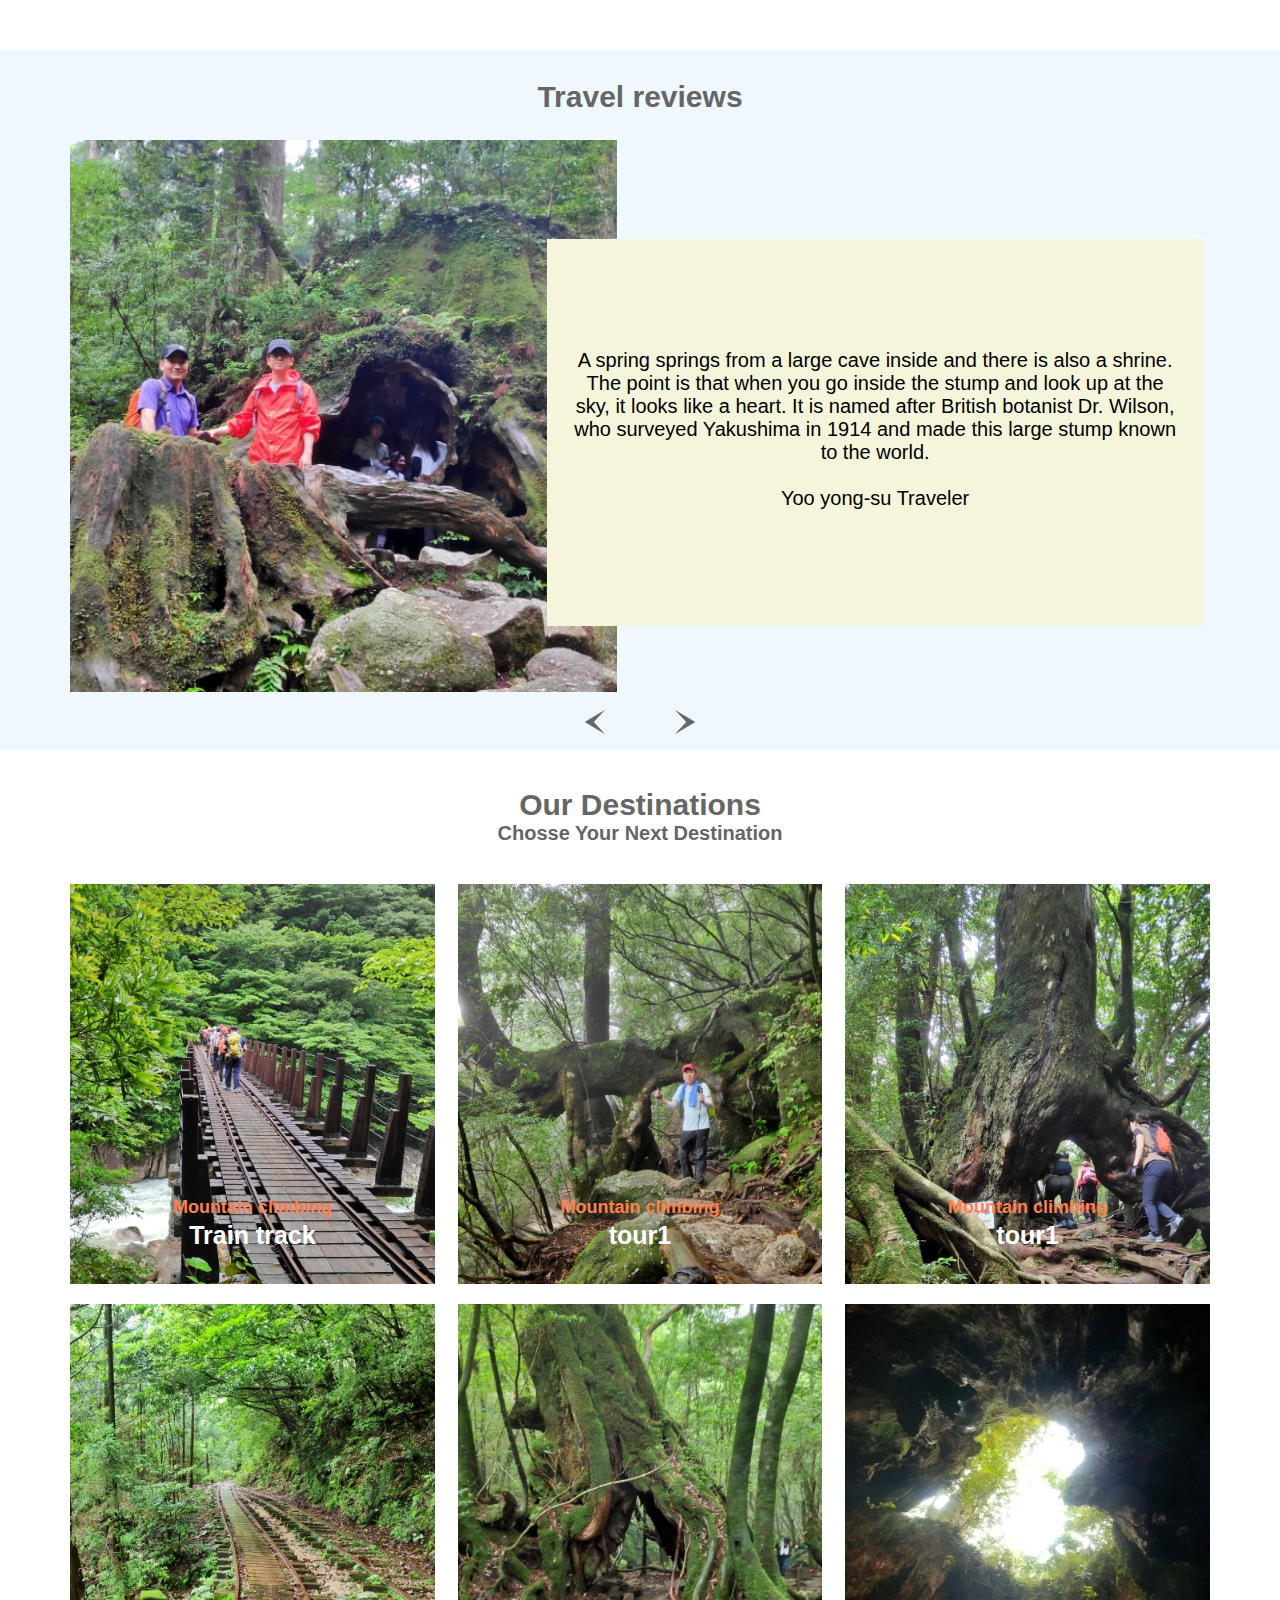
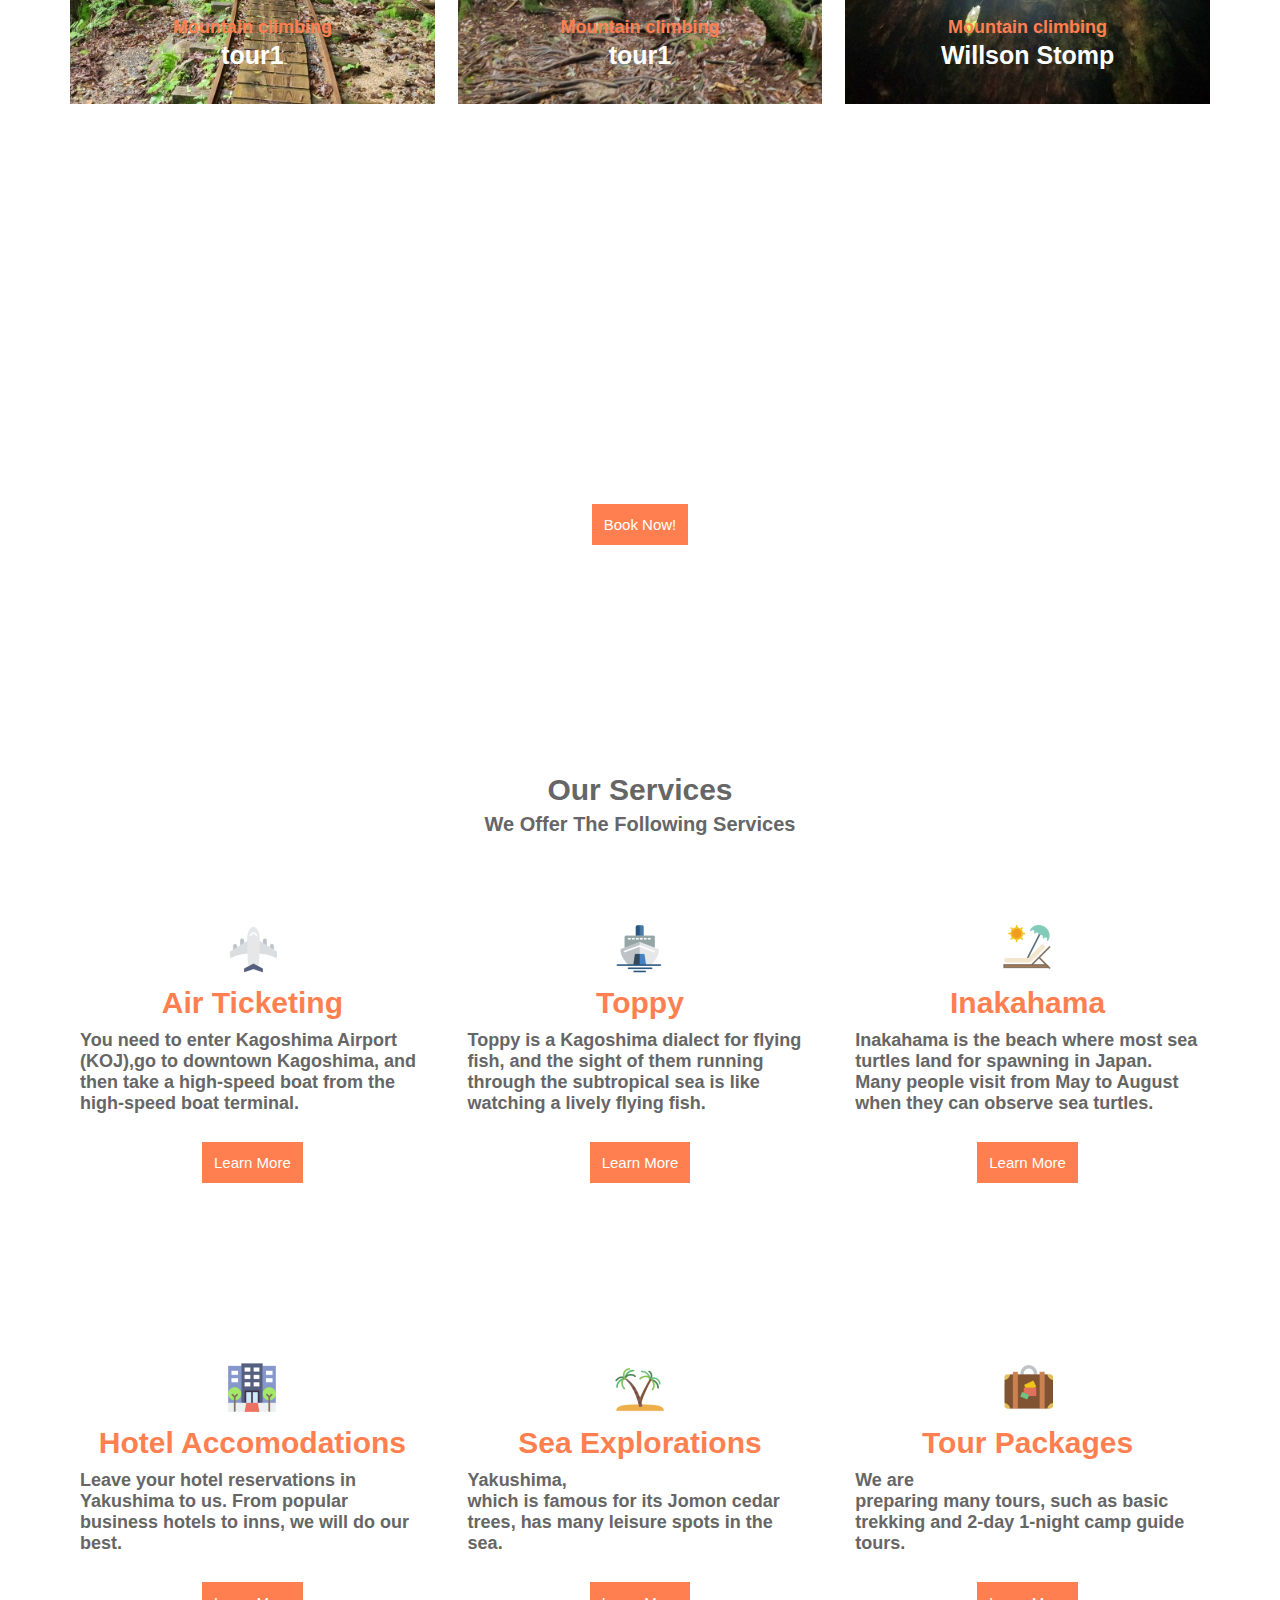
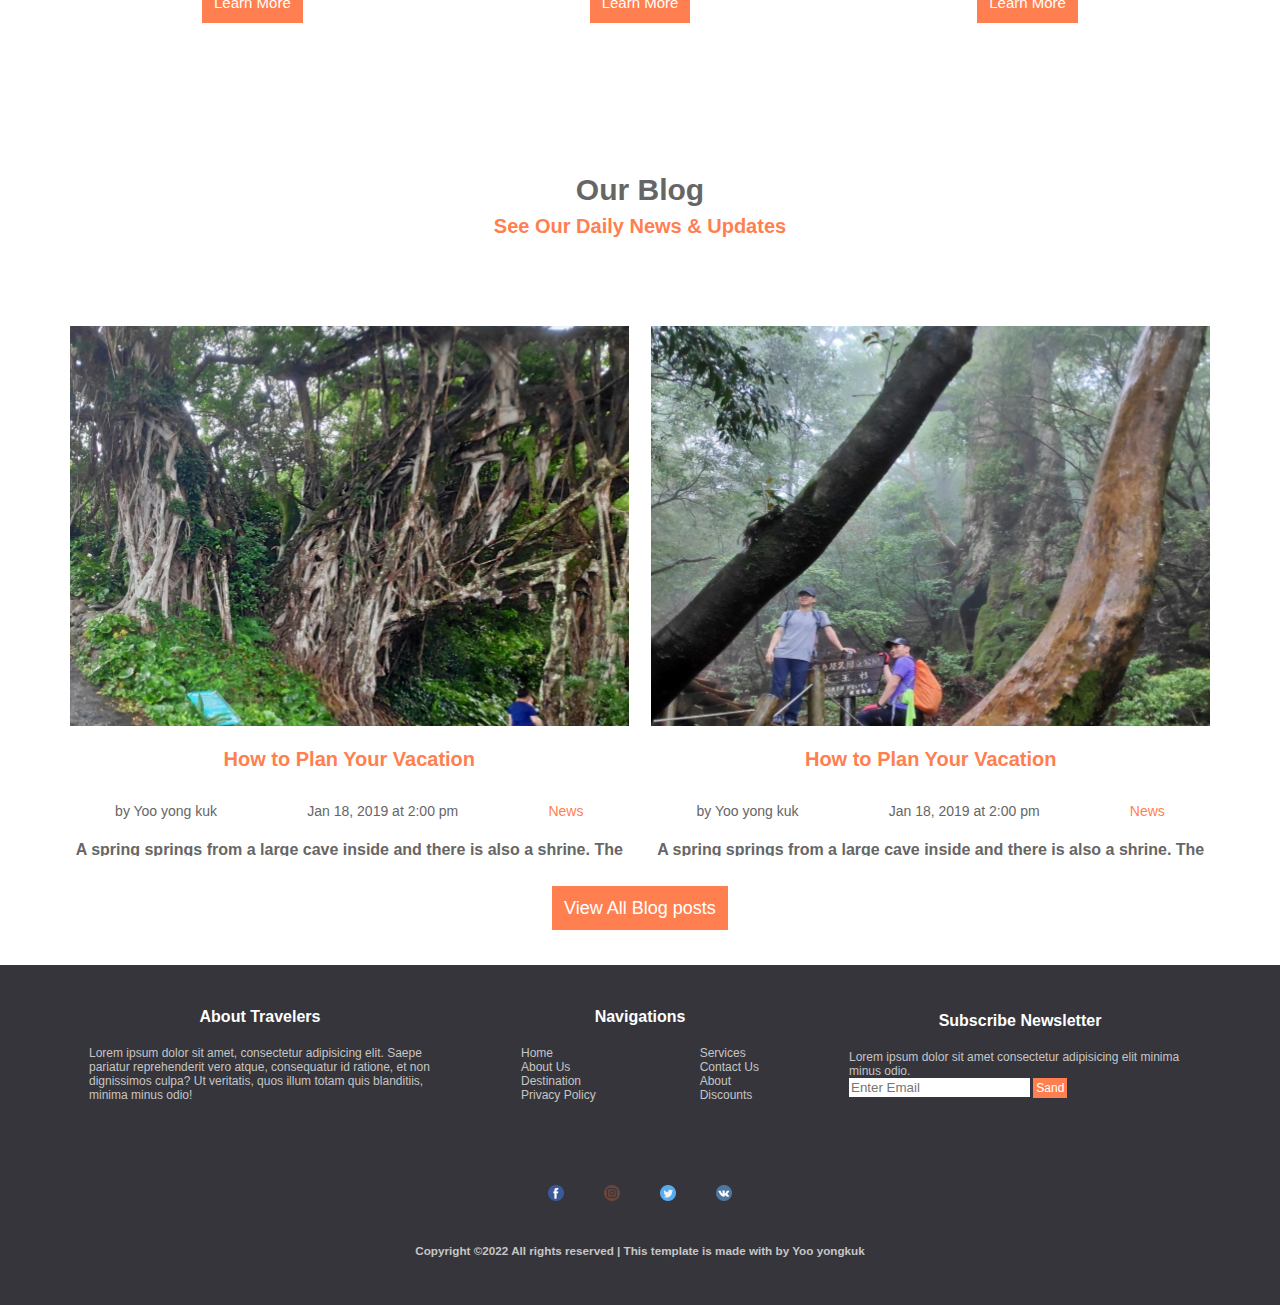
==== commit b992cae5: "1215" ====
--- a/index.html
+++ b/index.html
@@ -278,6 +278,50 @@
             </div>
             <p><a href="#">View All Blog posts</a></p>
         </div>
+        <footer>
+            <div class="wrap">
+                <div class="fter">
+                    <div class="f_1">
+                        <h2>About Travelers</h2>
+                        <p>
+                            Lorem ipsum dolor sit amet, consectetur adipisicing elit. Saepe pariatur reprehenderit vero atque, consequatur id ratione, et non dignissimos culpa? Ut veritatis, quos illum totam quis blanditiis, minima minus odio! 
+                        </p>
+                    </div>
+                    <div class="f_1">
+                        <h2>Navigations</h2>
+                        <div class="navi">
+                            <div>
+                            <p><a href="#">Home</a></p>
+                            <p><a href="#">About Us</a></p>
+                            <p><a href="#">Destination</a></p>
+                            <p><a href="#">Privacy Policy</a></p>
+                            </div>
+                            <div>
+                            <p><a href="#">Services</a></p>
+                            <p><a href="#">Contact Us</a></p>
+                            <p><a href="#">About</a></p>
+                            <p><a href="#">Discounts</a></p>
+                            </div>
+                        </div>
+                    </div>
+                    <div class="f_1">
+                        <h2>Subscribe Newsletter</h2>
+                        <p>Lorem ipsum dolor sit amet consectetur adipisicing elit minima minus odio.</p>
+                        <p>
+                        <input type="text" placeholder="Enter Email">
+                        <button>Sand</button>
+                        </p>
+                    </div>
+                </div>
+                <div class="midia">
+                    <p><a href="#"><img src="icon/face.png"></a></p>
+                    <p><a href="#"><img src="icon/insta.png"></a></p>
+                    <p><a href="#"><img src="icon/tori.png"></a></p>
+                    <p><a href="#"><img src="icon/w.png"></a></p>
+                </div>
+                <h3>Copyright ©2022 All rights reserved | This template is made with  by Yoo yongkuk</h3>
+            </div>
+        </footer>
         
 
     </div>  
--- a/css/main.css
+++ b/css/main.css
@@ -47,7 +47,7 @@
                 .site-sec2 .container{flex-flow: row wrap; overflow: hidden; display: flex; justify-content: space-around; 
                         align-items: center; width: 100%; height: auto;margin: 0 auto; }
                 .site-sec .container {position: absolute; left: 50%; top: -10%; transform: translateX(-50%);}
-                .site-sec2 .container .wrap {box-sizing: border-box; width: 96%;height:200px; overflow: hidden;text-align: center; 
+                .site-sec2 .container .wrap {box-sizing: border-box; width: 96%;height:220px; overflow: hidden;text-align: center; 
                         background-color: beige; margin: 10px 0 0 0 ;}
                 .site-sec2 .container .wrap h2{margin: 10px 0 10px 0; font-size: 3rem; color: coral;}
                 .site-sec2 .container .wrap h3{margin: 10px ; font-size: 1.8rem; color: #666;text-align: center ;}
@@ -56,8 +56,8 @@
                 .site-sec2 .container .wrap a:hover{background-color: transparent; border: 1px solid coral; color: coral;}
 
         .site-sec3{width: 100%; height: 700px; margin: 0; padding: 0; }
-                .site-sec3 .container{width: 100%; height: 600px;margin: 0 auto;}
-                .site-sec3 .container h2{margin: 0 auto; text-align: center; padding: 10px 0 10px 0; font-size: 3rem; color: #666;}
+                .site-sec3 .container{width: 100%; height: 600px;margin: 60px auto;}
+                .site-sec3 .container h2{margin: 0px auto; text-align: center; padding: 10px 0 10px 0; font-size: 3rem; color: #666;}
                 .site-sec3 .container .wrap{margin: 0 auto; display: flex;flex-direction: column; align-items: center; 
                         width: 100%; height: 92%;}
                 .site-sec3 .container .wrap .side_1{display: inline-block; overflow: hidden; box-sizing: border-box; position: relative; width: 96%; height: 100%; }
@@ -99,7 +99,7 @@
         .site-sec5{position: relative; width:100%; height:auto; margin: 0 auto; padding: 0; }
                 .site-sec5 .container{flex-flow: row wrap; overflow: hidden; justify-content: space-around; 
                         align-content:space-around; width: 100%; height: auto;margin: 0 auto; }
-                .site-sec5 .container .wrap {background-color: beige; box-sizing: border-box; width: 96%;height:200px; overflow: hidden;text-align: center; 
+                .site-sec5 .container .wrap {background-color: beige; box-sizing: border-box; width: 96%;height:220px; overflow: hidden;text-align: center; 
                         padding: 0px 0 10px 0; margin: 10px 0 0 10px;}
                 
                 .site-sec5> h2{display: inline-block; width: 100%; height: 5%; margin: 0 auto; text-align: center; font-size: 3rem; color: #666;
@@ -134,10 +134,178 @@
                 .site-sec6 >p{color: white; margin: 42px auto; text-align: center; font-size: 1.8rem;}
                 .site-sec6 >p a{background-color: coral; color: white; padding: 12px; text-align: center;}
                 .site-sec6 >p a:hover{background-color: transparent; border: 1px solid coral; color: coral;}
+
+        footer {width: 100%; height: auto; background-color: rgb(53, 53, 59);margin: 0 auto;}
+                footer .wrap{width: 100%; height: auto; margin: 0 auto;}
+                footer .fter{width: 100%; height: auto; display: flex; flex-flow: row wrap;
+                        justify-content: space-around; align-content: center; }
+                footer .fter .f_1{width: 96%; height: auto; padding: 10px;}
+                footer .fter h2{color:white; font-size: 1.6rem; text-align: center; margin: 0 0 20px 0;}
+                footer .wrap p{font-size: 1.2rem; color: rgb(199, 197, 197); text-align: center;}
+                footer .fter .f_1 .navi{display: flex;flex-flow: row column; justify-content:space-around; align-content: space-around;}
+                footer .fter .f_1 .navi>div{margin: 0 0 0 0; color:rgb(199, 197, 197);}
+                footer .fter .f_1 .navi>div a{text-decoration: none; color: rgb(199, 197, 197);}
+                footer .fter .f_1 .navi>div a:hover{text-decoration: none; color: coral;}
+                footer .fter .f_1 button{font-size: 1.2rem; color: white;border: 3px solid coral ;background-color: coral;}
+                footer .fter .f_1 input{border: 2px solid white;}
+                footer .fter .f_1 button:hover{background-color: white; border: 3px solid coral; color: coral;}
+                footer .midia{display: flex; justify-content: center; align-items: center; margin: 10px;}
+                footer .midia img{margin: 10px;}
+                footer .wrap h3{text-align: center;color: rgb(199, 197, 197);margin: 0 0 0 0;padding: 0 0 20px 0;}
                 
         }
 
-@media(min-width:768px){
+@media(min-width:769px){
+                #wrap{width: 100%;height: auto;}
+                .container{width: 100%; height: 100%; margin: 0 auto;}
+                html{font-size: 10px;}
+        
+                header {position: fixed; display: flex; width: 100%; display: flex; padding: 0%;}
+                header .container{display: flex; justify-content:space-around; align-items: center; line-height: 60px;}
+                header .container .b .icon{display: block;}
+                header .container .a{display: none;}
+                header .container .b ul{display:flex; justify-content: space-around; align-items: center;}
+                header .container .b ul li a{padding:15px; text-decoration:none; color:#666; position: relative; font-size: 1.5rem;} 
+                header .container .b ul li a:hover{color: coral;}
+                header .container .small h1 a{text-decoration: none; color: #666; font-size: 3rem;}
+        
+                header .container.icon{display: flex;}
+                header .container.icon img:hover{transform: scale(1.02);}
+                header .container.icon img{padding:6px;}
+        
+                #slider{max-width: 100%; height: 800px;background-position: center; margin: 0 auto;
+                        background-image: url(../img/welryong.jpg); background-size:cover;}
+                        #slider h1{color: white; padding: 280px 0 0 0; text-align: center; font-size: 4rem;}
+                        #slider h3{color: white; padding: 30px 0 0 0; text-align: center; font-size: 2rem;}
+                        #slider p{color: white; padding: 60px 0 0 0; text-align: center; font-size: 1rem;}
+                        #slider a:hover{background-color: transparent; border: 1px solid white; color: white;}
+                        #slider a{background-color: coral; color: white; padding: 12px; text-align: center; font-size: 1.5rem;}
+        
+                .site-sec{position: relative; width:100%; height:410px; margin: 0 auto; padding: 0; }
+                        .site-sec .container{flex-flow: row wrap; overflow: hidden; display: flex; justify-content: space-around; 
+                                align-items: center; width: 100%; height: 400px;margin: 0 auto; }
+                        .site-sec .container .box .img{ width:100%; height: 100%;background-size: cover; background-position: center;}
+                        .site-sec .container .wrap {width: 48%;height:100%; overflow: hidden; }
+                        .site-sec .container .wrap .box{position: relative; width: 100%; height: 400px; display: inline-block; overflow: hidden;}
+                        .site-sec .container .wrap .box h3{position: absolute;bottom: 10%;left: 50%; transform: translate(-50%,-50%);
+                                margin: 0 auto; color: white; font-size: 2rem;}
+                        .site-sec .container {position: absolute; left: 50%; top: 50%; transform: translate(-50%,-70%);}
+                        .site-sec .container .wrap .box .img:hover{transform:scale(1.03) ;color: coral;}
+                        .site-sec .container .wrap .box h3:hover{font-size: 2.2rem; color: coral;}
+        
+                .site-sec2{position: relative; width:100%; height:440px; margin: 0 auto; padding: 0; }
+                        .site-sec2 .container{flex-flow: row wrap; overflow: hidden; display: flex; justify-content: space-around; 
+                                align-items: center; width: 100%; height: 400px;margin: 0 auto; }
+                        .site-sec2 .container .wrap {box-sizing: border-box; width: 46%;height:100%; overflow: hidden;text-align: center; 
+                                padding: 0 10px 0 10px;}
+                        .site-sec2 .container .wrap h2{margin: 10px 0 10px 0; font-size: 3rem; color: coral;}
+                        .site-sec2 .container .wrap h3{margin: 10px ; font-size: 1.8rem; color: #666;text-align: left ;}
+                        .site-sec2 .container .wrap p{color: white; margin: 40px 0 0 0; text-align: center; font-size: 1.5rem;}
+                        .site-sec2 .container .wrap a{background-color: coral; color: white; padding: 12px; text-align: center;}
+                        .site-sec2 .container .wrap a:hover{background-color: transparent; border: 1px solid coral; color: coral;}
+                
+                .site-sec3{width: 100%; height: 700px; margin: 0 auto; padding: 0; background-color: aliceblue;}
+                        .site-sec3 .container{width: 100%; height: 600px;margin: 0 auto;}
+                        .site-sec3 .container h2{display: inline-block; width: 100%; height: 10%; margin: 0 auto; text-align: center; font-size: 3rem; color: #666;
+                                padding: 30px 0 0 0;}
+                        .site-sec3 .container .wrap{margin: 0 auto; display: flex;justify-content: space-around;align-content: space-around; 
+                                width: 100%; height: 92%;}
+                        .site-sec3 .container .wrap .side_1{background-size:cover; box-sizing: border-box; position: relative; width: 48%; height: 100%; }
+                        .site-sec3 .container .wrap .side_2{box-sizing: border-box; position: relative; width: 48%; height: 100%; }
+                        .site-sec3 .container .wrap .side_2 .naiyou{display: inline-block; box-sizing: border-box; font-size: 2rem; 
+                                position: absolute; left: 70%; top: 18%; transform: translateX(-76%); width: 120%; min-height: 70%; 
+                                background-color: beige; padding: 20% 5% 0 5% ; text-align: center;}
+                        .site-sec3 .container .wrap .side2 .naiyou span{color: coral;}
+                        .site-sec3 .container .rowicon{display: flex; justify-content: center;align-items: center; width: 100%; height: auto;}
+                        .site-sec3 .container .rowicon .jirusi{width: 30px; height: 30px; margin: 15px 30px 10px 30px;}
+                        .site-sec3 .container .rowicon .jirusi:hover{transform: scale(1.03);}
+                
+                .site-sec4{position: relative; width:100%; height:auto; padding: 0; margin: 0 auto;}
+                        .site-sec4 .container{padding: 20px 0 20px 0; flex-flow: row wrap; overflow: hidden; display: flex; justify-content: space-around; 
+                                align-content: space-between; width: 100%; height: auto; margin:0 auto; }
+                        .site-sec4 .container .box .img{ width:100%; height: 100%;background-size: cover; background-position: center;}
+                        .site-sec4> h2{display: inline-block; width: 100%; height: 5%; margin: 0 auto; text-align: center; font-size: 3rem; color: #666;
+                                padding: 38px 0 0 0;}
+                        .site-sec4> h3{display: inline-block; width: 100%; height: 5%; margin: 0 auto; text-align: center; font-size: 2rem; color: #666;
+                                        padding: 0 0 10px 0;}
+                        .site-sec4 .container .wrap {width: 49%;height:auto; overflow: hidden; }
+                        .site-sec4 .container .wrap .box{position: relative; width: 100%; height: 400px; display: inline-block; overflow: hidden;}
+                        .site-sec4 .container .wrap .box h3{position: absolute;bottom: 14%;left: 50%; transform: translate(-50%,-50%);
+                                margin: 0 auto; color: coral; font-size: 1.8rem;}
+                        .site-sec4 .container .wrap .box h2{position: absolute;bottom: 5%;left: 50%; transform: translate(-50%,-50%);
+                                        margin: 0 auto; color: white; font-size: 2.5rem;}
+                        .site-sec4 .container .wrap .box .img:hover{transform:scale(1.03) ;color: coral;}
+                        .site-sec4 .container .wrap .box h3:hover{font-size: 1.9rem; color: white;}
+                        .site-sec4 .container .wrap .box h2:hover{font-size: 2.6rem; color: coral;}
+        
+                #slider2{max-width: 100%; height: 600px;background-position: center; margin: 0 auto;
+                        background-image: url(../img/rettsya.jpg); background-size:cover;}
+                        #slider2 h1{color: white; padding: 200px 0 0 0; text-align: center; font-size: 4rem;}
+                        #slider2 h3{color: white; padding: 30px 0 0 0; text-align: center; font-size: 2rem;}
+                        #slider2 p{color: white; padding: 60px 0 0 0; text-align: center; font-size: 1rem;}
+                        #slider2 a:hover{background-color: transparent; border: 1px solid white; color: white;}
+                        #slider2 a{background-color: coral; color: white; padding: 12px; text-align: center; font-size: 1.5rem;}
+        
+                .site-sec5{position: relative; width:100%; height:1000px; margin: 0 auto; padding: 0; }
+                        .site-sec5 .container{flex-flow: row wrap; overflow: hidden; display: flex; justify-content: space-between; 
+                                align-content:space-around; width: 1140px; height: 880px;margin: 0 auto; }
+                        .site-sec5 .container .wrap {box-sizing: border-box; width: 32%;height:400px; overflow: hidden;text-align: center; 
+                                padding: 10px 0 10px 0;}
+                        
+                        .site-sec5> h2{display: inline-block; width: 100%; height: 4%; margin: 0 auto; text-align: center; font-size: 3rem; color: #666;
+                                padding: 38px 0 0 0;}
+                        .site-sec5> h3{display: inline-block; width: 100%; height: 3%; margin: 0 auto; text-align: center; font-size: 2rem; color: #666;
+                                padding: 0 0 10px 0;}
+                        .site-sec5 .container .wrap h2{margin: 10px 0 10px 0; font-size: 3rem; color: coral;}
+                        .site-sec5 .container .wrap h3{-webkit-line-clamp: 4; text-overflow:ellipsis; margin: 10px ; font-size: 1.8rem; color: #666;text-align: left ;}
+                        .site-sec5 .container .wrap p{color: white; margin: 40px 0 0 0; text-align: center; font-size: 1.5rem;}
+                        .site-sec5 .container .wrap a{background-color: coral; color: white; padding: 12px; text-align: center;}
+                        .site-sec5 .container .wrap a:hover{background-color: transparent; border: 1px solid coral; color: coral;}
+        
+                .site-sec6{position: relative; width:100%; height:830px; padding: 0; margin: 0 auto;}
+                        .site-sec6 .container{padding: 20px 0 20px 0; flex-flow: row wrap; overflow: hidden; display: flex; justify-content: space-between; 
+                                align-content: space-around; width: 1140px; height: 520px; margin: 10px auto; }
+                        .site-sec6 .container .box .img{ width:100%; height: 100%;background-size: cover; background-position: center;}
+                        .site-sec6 h2{display: inline-block; width: 100%; height: 5%; margin: 0 auto; text-align: center; font-size: 3rem; color: #666;
+                                padding: 38px 0 0 0;}
+                        .site-sec6 h3{display: inline-block; width: 100%; height: 5%; margin: 0 auto; text-align: center; font-size: 2rem; color: coral;
+                                        padding: 0 0 30px 0; }
+                        .site-sec6 h4{width: 100%; height: 5%; margin: 10px 0 10px 0; text-align: center; font-size: 1.6rem; color: #666;
+                                               padding: 10px 0;}
+                        .site-sec6 .hitokoto{display: inline-block;text-overflow: ellipsis;}
+                        .site-sec6 p{font-size: 1.4rem; color: #666 ;}
+                        .site-sec6 p span{font-size: 1.4rem; color: coral;}
+                        .site-sec6 .container .wrap {width: 49%;height:auto; overflow:hidden; margin: 10px 0 10px 0;}
+                        .site-sec6 .container .wrap .burog1{width: 100%; height: 20px; display: flex;flex-direction: row; justify-content: space-around; align-items: center;}
+                        .site-sec6 .container .wrap .burog2{width: 100%; height: 20px; display: flex;flex-direction: row; justify-content: space-around; align-items: center;}
+                        .site-sec6 .container .wrap .box{position: relative; width: 100%; height: 400px; display: inline-block; overflow: hidden;}
+                        .site-sec6 .container .wrap .box .img:hover{transform:scale(1.03) ;color: coral;}
+                        .site-sec6 p span:hover{font-size: 1.45rem; color: red;}
+                        .site-sec6 >p{color: white; margin: 42px auto; text-align: center; font-size: 1.8rem;}
+                        .site-sec6 >p a{background-color: coral; color: white; padding: 12px; text-align: center;}
+                        .site-sec6 >p a:hover{background-color: transparent; border: 1px solid coral; color: coral;}
+        
+                footer {width: 100%; height: auto; background-color: rgb(53, 53, 59);margin: 0; margin: 0 auto;}
+                        footer .wrap{width: 1140px; height: 340px; margin: 0 auto;}
+                        footer .fter{width: 100%; height: 180px; display: flex; flex-flow: row wrap;
+                                justify-content: space-around; align-items: center; }
+                        footer .fter .f_1{width: 30%; height: auto; padding: 10px;}
+                        footer .fter h2{color:white; font-size: 1.6rem; text-align: center; margin: 0 0 20px 0;}
+                        footer .wrap p{font-size: 1.2rem; color: rgb(199, 197, 197);}
+                        footer .fter .f_1 .navi{display: flex;flex-flow: row column; justify-content:space-around; align-content: space-around;}
+                        footer .fter .f_1 .navi>div{margin: 0 0 0 0; color:rgb(199, 197, 197);}
+                        footer .fter .f_1 .navi>div a{text-decoration: none; color: rgb(199, 197, 197);}
+                        footer .fter .f_1 .navi>div a:hover{text-decoration: none; color: coral;}
+                        footer .fter .f_1 button{font-size: 1.2rem; color: white;border: 3px solid coral ;background-color: coral;}
+                        footer .fter .f_1 input{border: 2px solid white;}
+                        footer .fter .f_1 button:hover{background-color: white; border: 3px solid coral; color: coral;}
+                        footer .midia{display: flex; justify-content: center; align-items: center; margin: 20px;}
+                        footer .midia img{margin: 20px;}
+                        footer .wrap h3{text-align: center;color: rgb(199, 197, 197);;}
+        
+        }
+
+@media(min-width:1141px){
         #wrap{width: 100%;height: auto;}
         .container{width: 1140px; height: 100%; margin: 0 auto;}
         html{font-size: 10px;}
@@ -157,13 +325,13 @@
 
         #slider{max-width: 100%; height: 800px;background-position: center; margin: 0 auto;
                 background-image: url(../img/welryong.jpg); background-size:cover;}
-        #slider h1{color: white; padding: 280px 0 0 0; text-align: center; font-size: 4rem;}
-        #slider h3{color: white; padding: 30px 0 0 0; text-align: center; font-size: 2rem;}
-        #slider p{color: white; padding: 60px 0 0 0; text-align: center; font-size: 1rem;}
-        #slider a:hover{background-color: transparent; border: 1px solid white; color: white;}
-        #slider a{background-color: coral; color: white; padding: 12px; text-align: center; font-size: 1.5rem;}
-
-        .site-sec{position: relative; width:100%; height:410px; margin: 0; padding: 0; }
+                #slider h1{color: white; padding: 280px 0 0 0; text-align: center; font-size: 4rem;}
+                #slider h3{color: white; padding: 30px 0 0 0; text-align: center; font-size: 2rem;}
+                #slider p{color: white; padding: 60px 0 0 0; text-align: center; font-size: 1rem;}
+                #slider a:hover{background-color: transparent; border: 1px solid white; color: white;}
+                #slider a{background-color: coral; color: white; padding: 12px; text-align: center; font-size: 1.5rem;}
+
+        .site-sec{position: relative; width:100%; height:410px; margin: 0 auto; padding: 0; }
                 .site-sec .container{flex-flow: row wrap; overflow: hidden; display: flex; justify-content: space-between; 
                         align-items: center; width: 1140px; height: 400px;margin: 0 auto; }
                 .site-sec .container .box .img{ width:100%; height: 100%;background-size: cover; background-position: center;}
@@ -175,7 +343,7 @@
                 .site-sec .container .wrap .box .img:hover{transform:scale(1.03) ;color: coral;}
                 .site-sec .container .wrap .box h3:hover{font-size: 2.2rem; color: coral;}
 
-        .site-sec2{position: relative; width:100%; height:440px; margin: 0; padding: 0; }
+        .site-sec2{position: relative; width:100%; height:440px; margin: 0 auto; padding: 0; }
                 .site-sec2 .container{flex-flow: row wrap; overflow: hidden; display: flex; justify-content: space-between; 
                         align-items: center; width: 1140px; height: 400px;margin: 0 auto; }
                 .site-sec2 .container .wrap {box-sizing: border-box; width: 32%;height:100%; overflow: hidden;text-align: center; 
@@ -186,7 +354,7 @@
                 .site-sec2 .container .wrap a{background-color: coral; color: white; padding: 12px; text-align: center;}
                 .site-sec2 .container .wrap a:hover{background-color: transparent; border: 1px solid coral; color: coral;}
         
-        .site-sec3{width: 100%; height: 700px; margin: 0; padding: 0; background-color: aliceblue;}
+        .site-sec3{width: 100%; height: 700px; margin: 0 auto; padding: 0; background-color: aliceblue;}
                 .site-sec3 .container{width: 1140px; height: 600px;margin: 0 auto;}
                 .site-sec3 .container h2{display: inline-block; width: 100%; height: 10%; margin: 0 auto; text-align: center; font-size: 3rem; color: #666;
                         padding: 30px 0 0 0;}
@@ -202,7 +370,7 @@
                 .site-sec3 .container .rowicon .jirusi{width: 30px; height: 30px; margin: 15px 30px 10px 30px;}
                 .site-sec3 .container .rowicon .jirusi:hover{transform: scale(1.03);}
         
-        .site-sec4{position: relative; width:100%; height:auto; padding: 0; }
+        .site-sec4{position: relative; width:100%; height:auto; padding: 0; margin: 0 auto;}
                 .site-sec4 .container{padding: 20px 0 20px 0; flex-flow: row wrap; overflow: hidden; display: flex; justify-content: space-between; 
                         align-content: space-around; width: 1140px; height: 840px; margin: 0 auto; }
                 .site-sec4 .container .box .img{ width:100%; height: 100%;background-size: cover; background-position: center;}
@@ -220,7 +388,7 @@
                 .site-sec4 .container .wrap .box h3:hover{font-size: 1.9rem; color: white;}
                 .site-sec4 .container .wrap .box h2:hover{font-size: 2.6rem; color: coral;}
 
-        #slider2{max-width: 100%; height: 600px;background-position: center; margin: 0,auto;
+        #slider2{max-width: 100%; height: 600px;background-position: center; margin: 0 auto;
                 background-image: url(../img/rettsya.jpg); background-size:cover;}
                 #slider2 h1{color: white; padding: 200px 0 0 0; text-align: center; font-size: 4rem;}
                 #slider2 h3{color: white; padding: 30px 0 0 0; text-align: center; font-size: 2rem;}
@@ -228,7 +396,7 @@
                 #slider2 a:hover{background-color: transparent; border: 1px solid white; color: white;}
                 #slider2 a{background-color: coral; color: white; padding: 12px; text-align: center; font-size: 1.5rem;}
 
-        .site-sec5{position: relative; width:100%; height:1000px; margin: 0; padding: 0; }
+        .site-sec5{position: relative; width:100%; height:1000px; margin: 0 auto; padding: 0; }
                 .site-sec5 .container{flex-flow: row wrap; overflow: hidden; display: flex; justify-content: space-between; 
                         align-content:space-around; width: 1140px; height: 880px;margin: 0 auto; }
                 .site-sec5 .container .wrap {box-sizing: border-box; width: 32%;height:400px; overflow: hidden;text-align: center; 
@@ -244,7 +412,7 @@
                 .site-sec5 .container .wrap a{background-color: coral; color: white; padding: 12px; text-align: center;}
                 .site-sec5 .container .wrap a:hover{background-color: transparent; border: 1px solid coral; color: coral;}
 
-        .site-sec6{position: relative; width:100%; height:830px; padding: 0; }
+        .site-sec6{position: relative; width:100%; height:830px; padding: 0; margin: 0 auto;}
                 .site-sec6 .container{padding: 20px 0 20px 0; flex-flow: row wrap; overflow: hidden; display: flex; justify-content: space-between; 
                         align-content: space-around; width: 1140px; height: 520px; margin: 10px auto; }
                 .site-sec6 .container .box .img{ width:100%; height: 100%;background-size: cover; background-position: center;}
@@ -266,6 +434,23 @@
                 .site-sec6 >p{color: white; margin: 42px auto; text-align: center; font-size: 1.8rem;}
                 .site-sec6 >p a{background-color: coral; color: white; padding: 12px; text-align: center;}
                 .site-sec6 >p a:hover{background-color: transparent; border: 1px solid coral; color: coral;}
-                
+
+        footer {width: 100%; height: auto; background-color: rgb(53, 53, 59);margin: 0; margin: 0 auto;}
+                footer .wrap{width: 1140px; height: 340px; margin: 0 auto;}
+                footer .fter{width: 100%; height: 180px; display: flex; flex-flow: row wrap;
+                        justify-content: space-around; align-items: center; }
+                footer .fter .f_1{width: 30%; height: auto; padding: 10px;}
+                footer .fter h2{color:white; font-size: 1.6rem; text-align: center; margin: 0 0 20px 0;}
+                footer .wrap p{font-size: 1.2rem; color: rgb(199, 197, 197);}
+                footer .fter .f_1 .navi{display: flex;flex-flow: row column; justify-content:space-around; align-content: space-around;}
+                footer .fter .f_1 .navi>div{margin: 0 0 0 0; color:rgb(199, 197, 197);}
+                footer .fter .f_1 .navi>div a{text-decoration: none; color: rgb(199, 197, 197);}
+                footer .fter .f_1 .navi>div a:hover{text-decoration: none; color: coral;}
+                footer .fter .f_1 button{font-size: 1.2rem; color: white;border: 3px solid coral ;background-color: coral;}
+                footer .fter .f_1 input{border: 2px solid white;}
+                footer .fter .f_1 button:hover{background-color: white; border: 3px solid coral; color: coral;}
+                footer .midia{display: flex; justify-content: center; align-items: center; margin: 20px;}
+                footer .midia img{margin: 20px;}
+                footer .wrap h3{text-align: center;color: rgb(199, 197, 197);;}
 
 }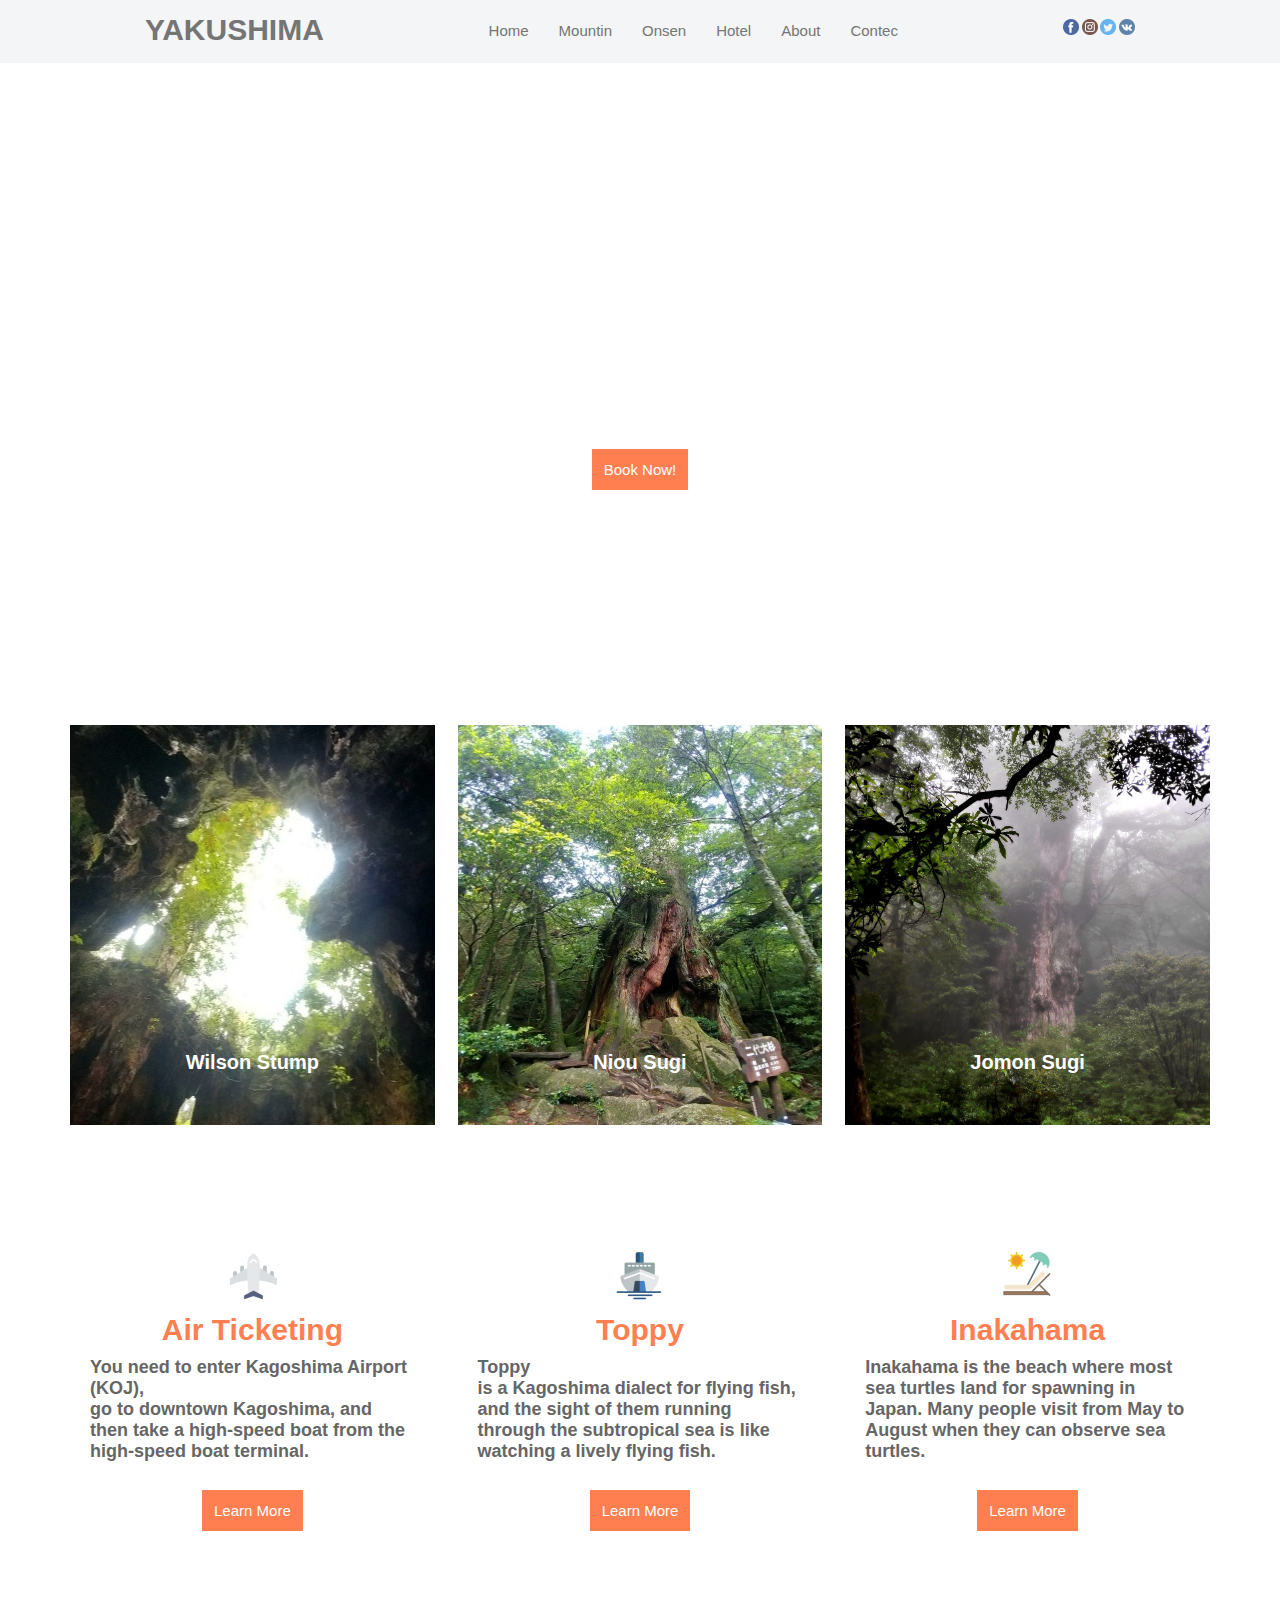
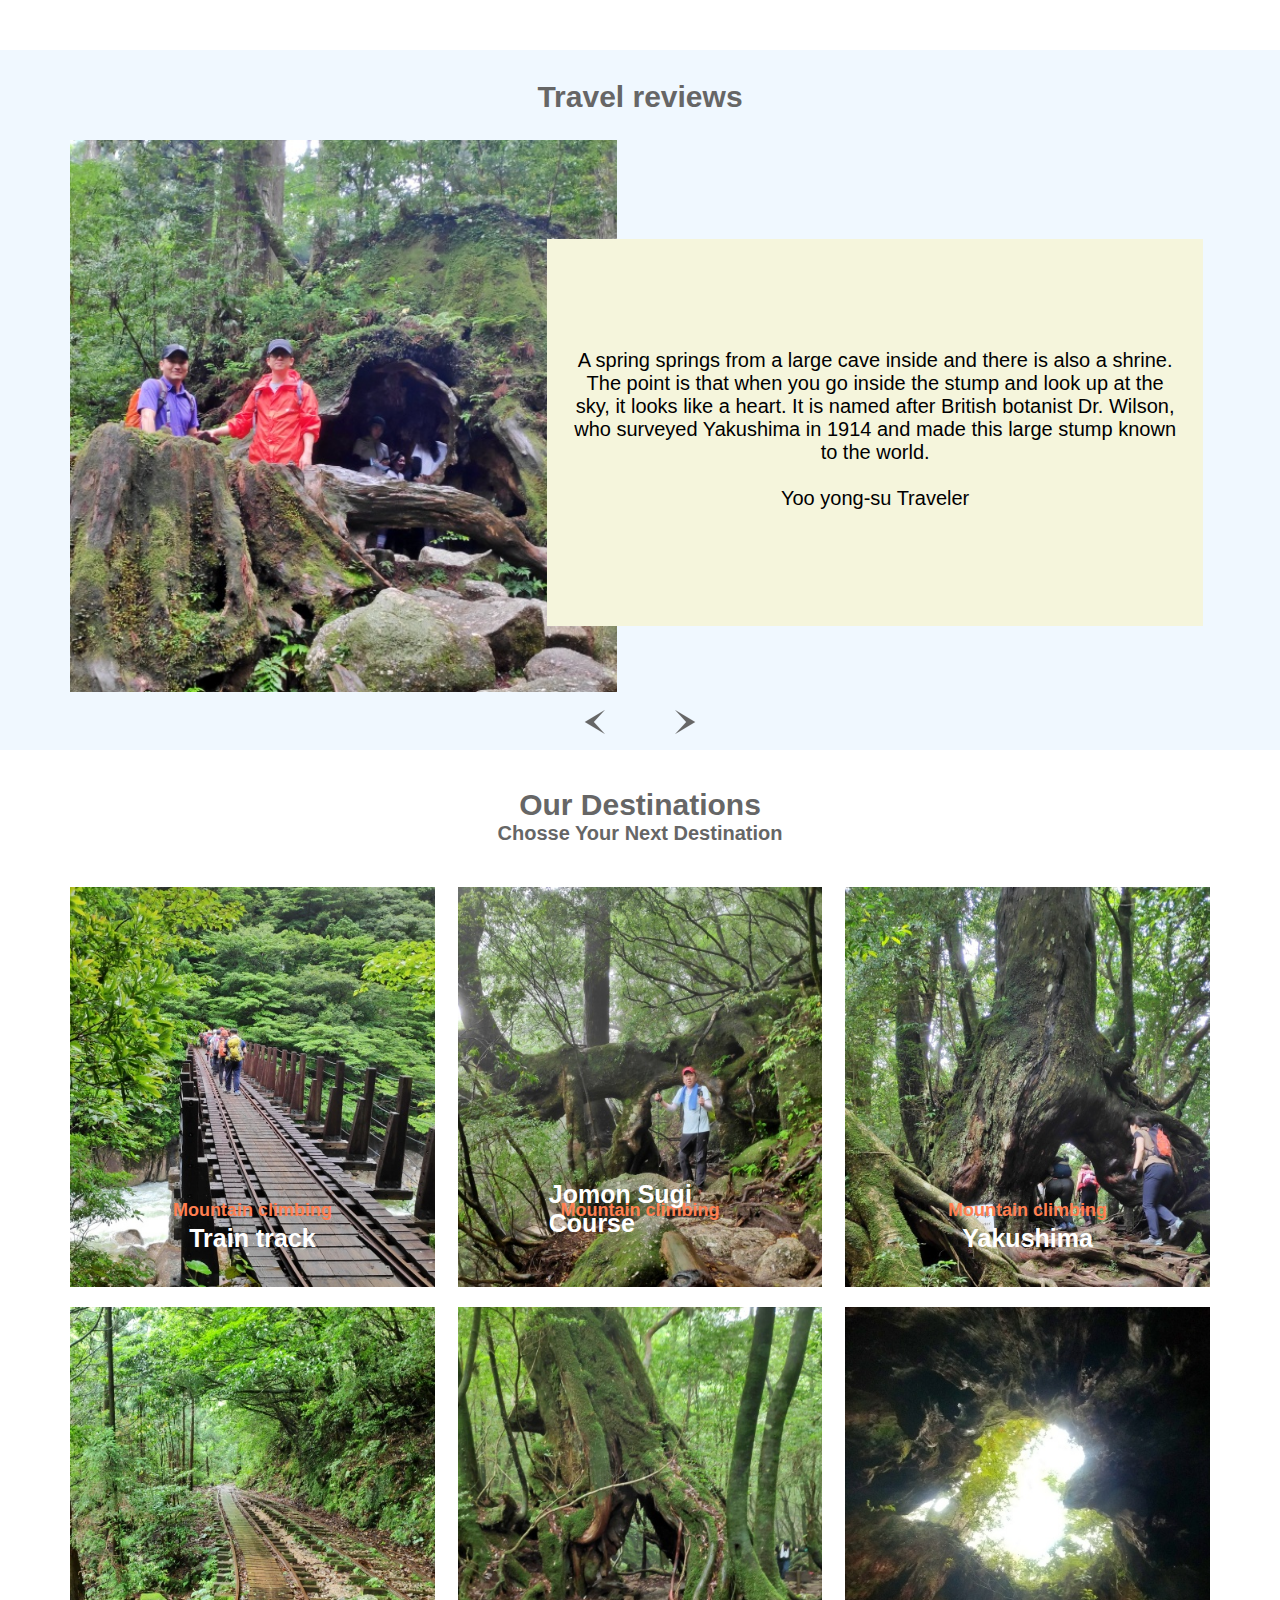
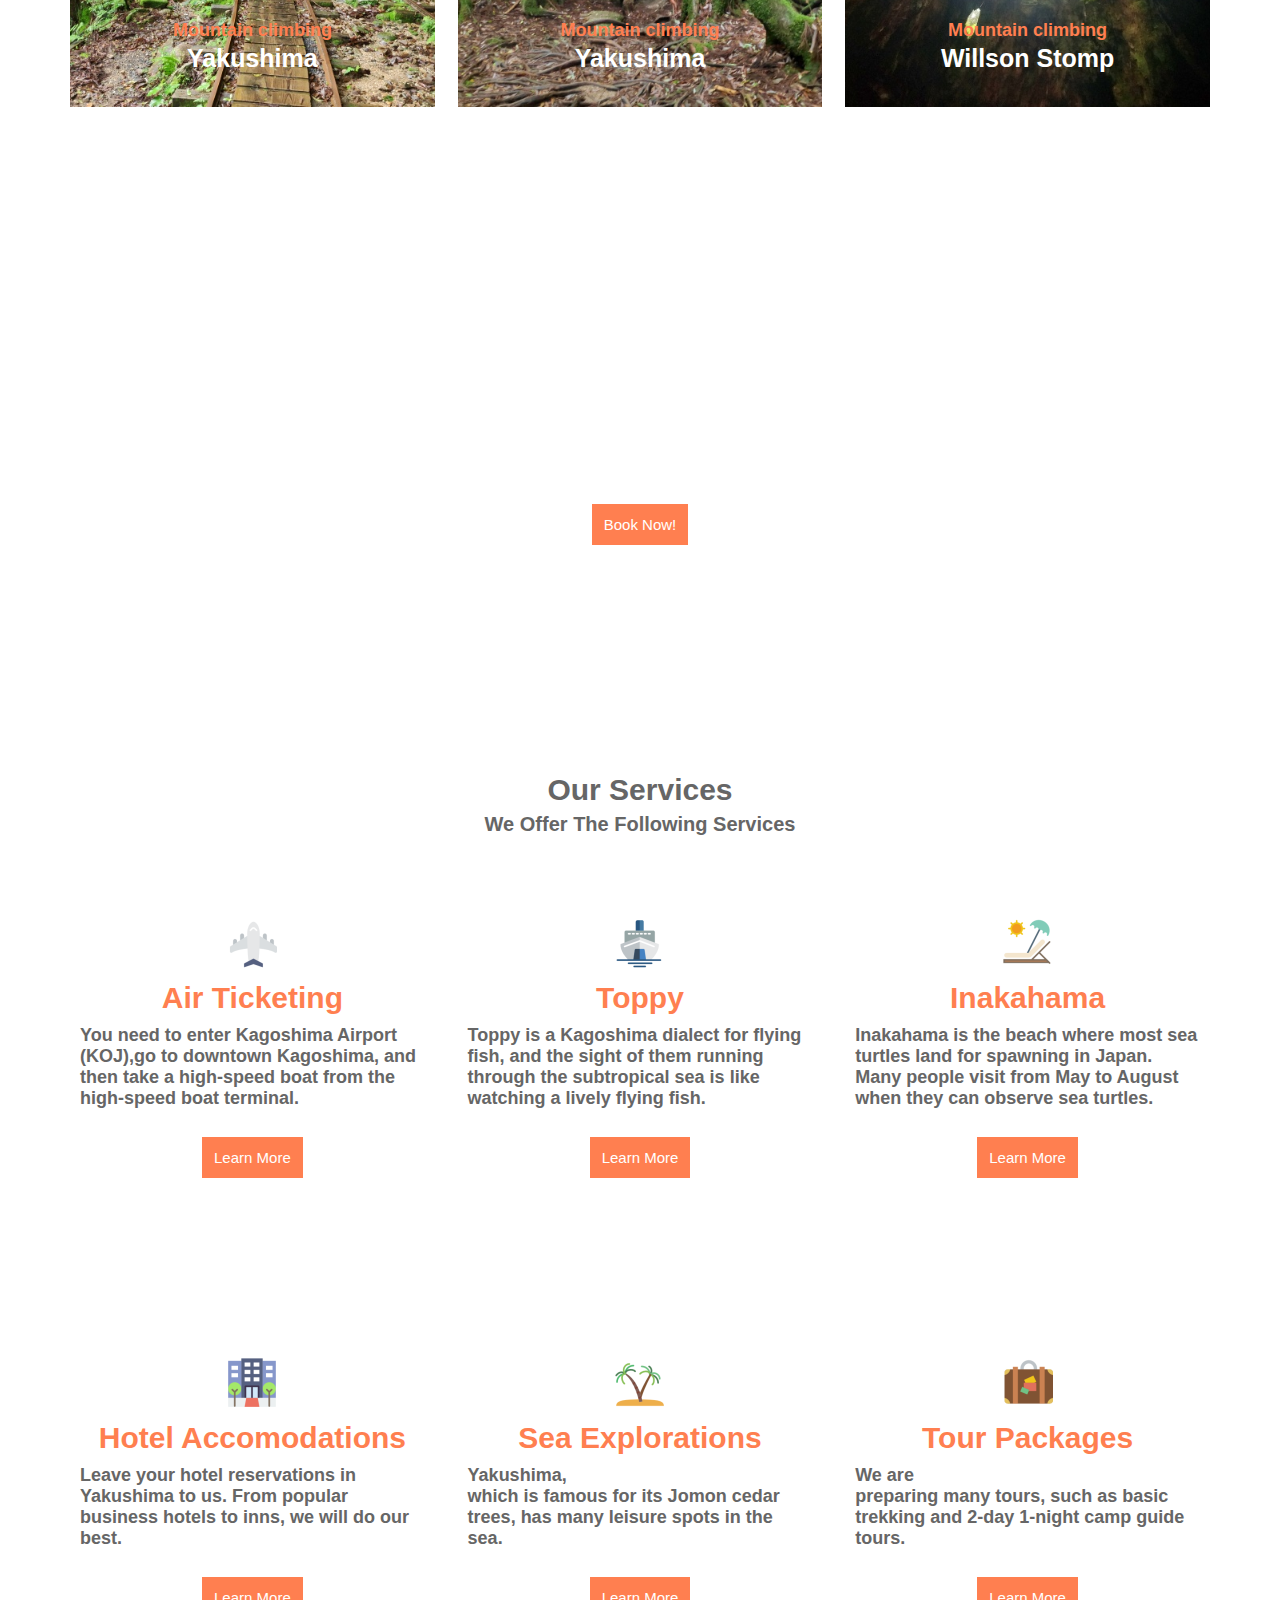
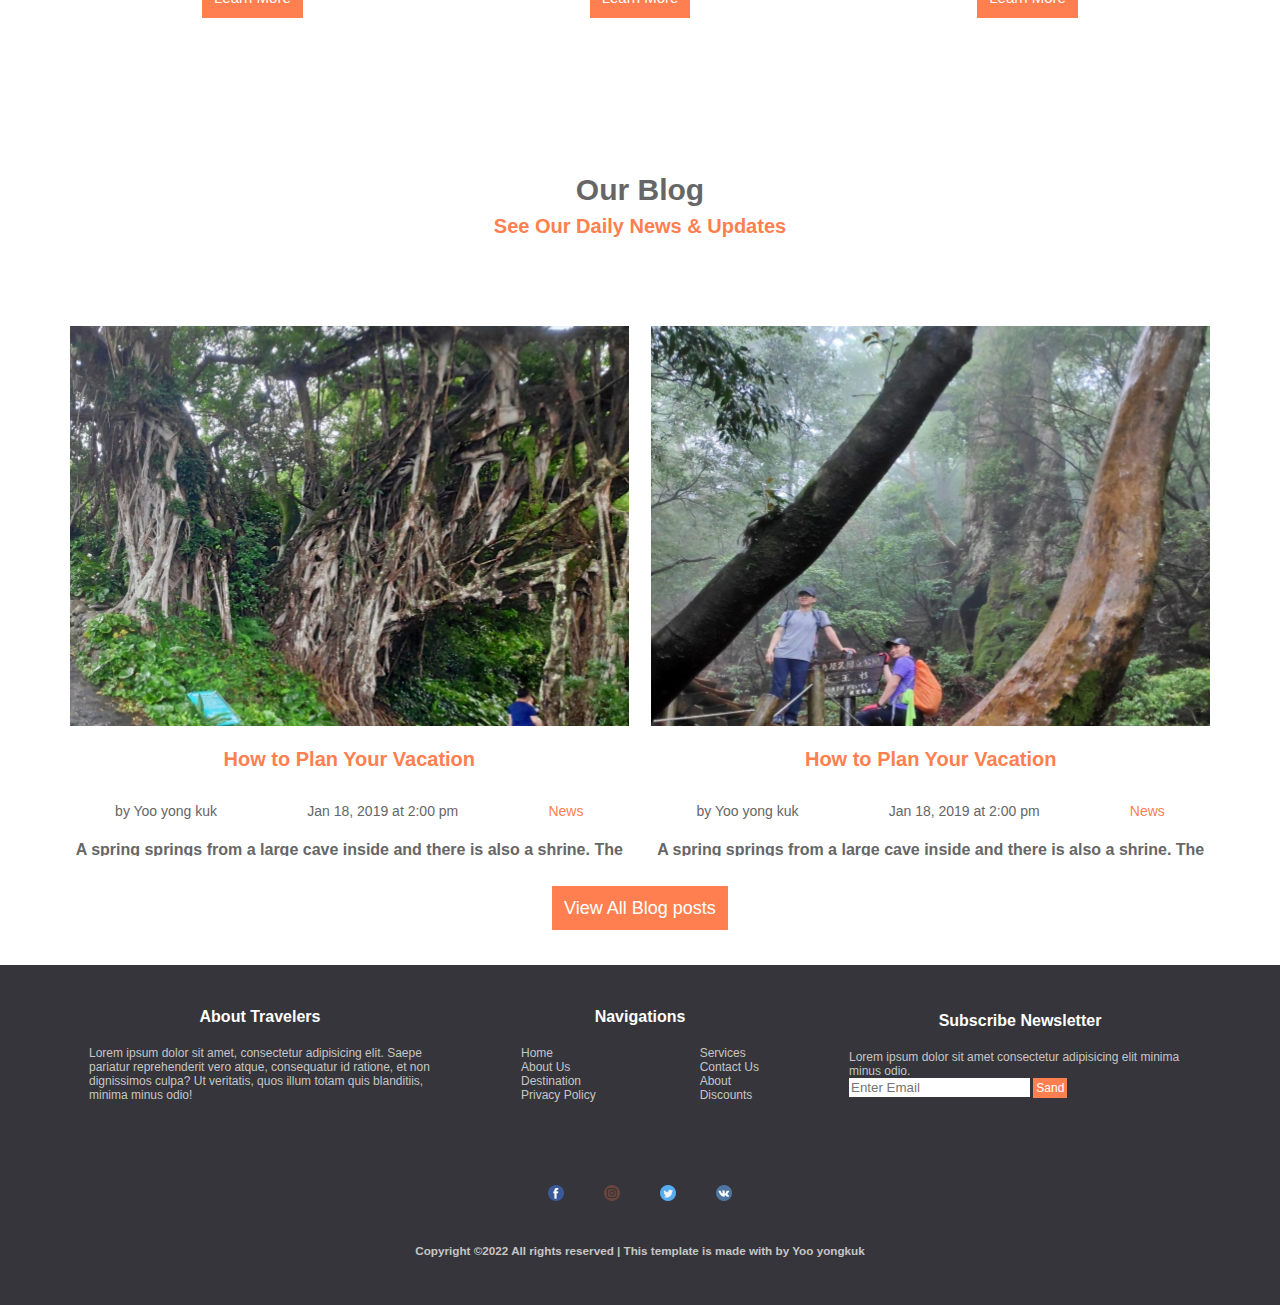
==== commit 0cd81cbf: "1216" ====
--- a/index.html
+++ b/index.html
@@ -6,24 +6,10 @@
     <meta name="viewport" content="width=device-width, initial-scale=1.0">
     <title>YAKUSHIMA</title>
     <link rel="stylesheet" href="css/main.css">
+    <link rel="stylesheet" href="css/common.css">
 
     <script src="https://ajax.aspnetcdn.com/ajax/jQuery/jquery-3.6.0.min.js"></script>
-    <script>
-     $(function(){
-        $(".a").click(function(){
-            $(".b").slideToggle();
-     });
-    });
-
-    $(window).resize(function(){
-        if(window.innerWidth>=768){
-            $('.b').show();
-            }
-        else{
-            $('.b').hide();
-            }
-        });
-    </script>
+    <script src="js/sub.js"></script>
 </head>
 <body>
     <div id="wrap">
@@ -148,7 +134,7 @@
                         <div class="img" style="background-image:url(img/sugi1.jpg) ;">
                         </div>
                         <h3>Mountain climbing</h3>
-                        <h2>tour1</h2>
+                        <h2>Jomon Sugi Course</h2>
                     </a>
                 </div>
                 <div class="wrap">
@@ -156,7 +142,7 @@
                         <div class="img" style="background-image:url(img/sugi2.jpg) ;">
                         </div>
                         <h3>Mountain climbing</h3>
-                        <h2>tour1</h2>
+                        <h2>Yakushima</h2>
                     </a>
                 </div>
                 <div class="wrap">
@@ -164,7 +150,7 @@
                         <div class="img" style="background-image:url(img/sugi3.jpg) ;">
                         </div>
                         <h3>Mountain climbing</h3>
-                        <h2>tour1</h2>
+                        <h2>Yakushima</h2>
                     </a> 
                 </div>
                 <div class="wrap">
@@ -172,7 +158,7 @@
                         <div class="img" style="background-image:url(img/sugi4.jpg) ;">
                         </div>
                         <h3>Mountain climbing</h3>
-                        <h2>tour1</h2>
+                        <h2>Yakushima</h2>
                     </a>
                 </div>
                 <div class="wrap">
--- a/css/main.css
+++ b/css/main.css
@@ -6,322 +6,132 @@
 header {background: rgb(242, 244, 246); width: 100%;  padding: 0%;position: absolute; left: 0; top: 0; z-index: 3; opacity: 0.9;}
 
 @media(max-width:768px){
-        #wrap{width: 100%;height: auto; }
-        html{font-size: 6px;}
-        
-        header {position: fixed;}
-        header .small {display: flex; align-items: center; justify-content: space-between;line-height: 40px; padding: 0 10px;}
-        header .container .b .icon{display: none;}
-        header .container .icon{display: none;}
-        header .container .a{display: block;}
-        header .container .a:hover{cursor: pointer;}
-        header .container .b ul{display:flex;flex-direction: column; justify-content: space-around; }
-        header .container .b ul li a{padding:15px; text-decoration:none; color:#666; position: relative; font-size: 1.5rem;} 
-        header .container .b ul li a:hover{color: coral;}
-        header .container .small h1 a{text-decoration: none; color: #666; font-size: 3rem;}
-        header .container.icon{display: flex;}
-        header .container.icon img:hover{transform: scale(1.05);}
-        header .container.icon img{padding:6px;}
-        
-        #slider{max-width: 100%; height: 800px;background-position: center; margin: 0 auto;
-                background-image: url(../img/welryong.jpg); background-size:cover;}
-        #slider h1{color: white; padding: 280px 0 0 0; text-align: center; font-size: 4rem;}
-        #slider h3{color: white; padding: 30px 0 0 0; text-align: center; font-size: 2rem;}
-        #slider p{color: white; padding: 60px 0 0 0; text-align: center; font-size: 1rem;}
-        #slider a:hover{background-color: transparent; border: 1px solid white; color: white;}
-        #slider a{background-color: coral; color: white; padding: 12px; text-align: center; font-size: 1.5rem;}
-        
-        .site-sec{position: relative; width:100%; height:1120px; margin: 0; padding: 0; }
-                .site-sec .container{flex-flow: row wrap; overflow: hidden; display: flex; justify-content: space-around; 
-                        align-items: center; width: 100%; height: auto;margin: 0 auto; }
-                .site-sec .container {position: absolute; left: 50%; top: -10%; transform: translateX(-50%);}
-                .site-sec .container .wrap {width: 96%;height:100%; overflow: hidden;  padding: 4px;}
-                .site-sec .container .wrap .box{position: relative; width: 100%; height: 400px; display: inline-block; overflow: hidden;}
-                .site-sec .container .box .img{width:100%; height: 100%;background-size: cover; background-position: center;}
-                .site-sec .container .wrap .box h3{position: absolute; bottom: 10%;left: 50%; transform: translate(-50%,-70%);
-                        margin: 0 auto; color: white; font-size: 2rem;}
-                .site-sec .container .box .img:hover{transform:scale(1.03) ;}
-                .site-sec .container .wrap .box h3:hover{font-size: 2.2rem; color: coral;}
-
-        .site-sec2{position: relative; width:100%; height:640px; margin: 0; padding: 0; }
-                .site-sec2 .container{flex-flow: row wrap; overflow: hidden; display: flex; justify-content: space-around; 
-                        align-items: center; width: 100%; height: auto;margin: 0 auto; }
-                .site-sec .container {position: absolute; left: 50%; top: -10%; transform: translateX(-50%);}
-                .site-sec2 .container .wrap {box-sizing: border-box; width: 96%;height:220px; overflow: hidden;text-align: center; 
-                        background-color: beige; margin: 10px 0 0 0 ;}
-                .site-sec2 .container .wrap h2{margin: 10px 0 10px 0; font-size: 3rem; color: coral;}
-                .site-sec2 .container .wrap h3{margin: 10px ; font-size: 1.8rem; color: #666;text-align: center ;}
-                .site-sec2 .container .wrap p{color: white; margin: 20px 0 0 0; text-align: center; font-size: 1.5;}
-                .site-sec2 .container .wrap a{background-color: coral; color: white; padding: 12px; text-align: center; }
-                .site-sec2 .container .wrap a:hover{background-color: transparent; border: 1px solid coral; color: coral;}
-
-        .site-sec3{width: 100%; height: 700px; margin: 0; padding: 0; }
-                .site-sec3 .container{width: 100%; height: 600px;margin: 60px auto;}
-                .site-sec3 .container h2{margin: 0px auto; text-align: center; padding: 10px 0 10px 0; font-size: 3rem; color: #666;}
-                .site-sec3 .container .wrap{margin: 0 auto; display: flex;flex-direction: column; align-items: center; 
-                        width: 100%; height: 92%;}
-                .site-sec3 .container .wrap .side_1{display: inline-block; overflow: hidden; box-sizing: border-box; position: relative; width: 96%; height: 100%; }
-                .site-sec3 .container .wrap .side_2{box-sizing: border-box; position: relative; width: 96%; height: 10%; }
-                .site-sec3 .container .wrap .side_2 .naiyou{display: inline-block; box-sizing: border-box; font-size: 2rem; 
-                        position: absolute; left: 70%; top: 18%; transform: translateX(-70%); width: 100%; min-height: 70%; 
-                        background-color: beige; padding: 5% ; text-align: center;}
-                .site-sec3 .container .wrap .side_2 .naiyou span{color: coral;}
-                .site-sec3 .container .rowicon{margin: 70px 0 0 0; display: flex; justify-content: center;align-items: center; width: 100%; height: auto;}
-                .site-sec3 .container .rowicon .jirusi{width: 10px; height: 30px; margin: 26px 30px 26px 30px;}
-                .site-sec3 .container .rowicon .jirusi:hover{transform: scale(1.03);}
-          
-        .site-sec4{position: relative; width:100%; height:auto; padding: 0;}
-                .site-sec4 .container{padding: 20px 0 20px 0; flex-flow: row wrap; overflow: hidden; display: flex; justify-content: space-around; 
-                        align-content: center; width: 100%; height: auto; margin: 0 auto; }
-                .site-sec4 .container .box .img{ width:100%; height: 100%;background-size: cover; background-position: center;}
-                .site-sec4> h2{display: inline-block; width: 100%; height: 5%; margin: 0 auto; text-align: center; font-size: 3rem; color: #666;
-                        padding: 38px 0 0 0;}
-                .site-sec4> h3{display: inline-block; width: 100%; height: 5%; margin: 0 auto; text-align: center; font-size: 2rem; color: #666;
-                                padding: 0 0 10px 0;}
-                .site-sec4 .container .wrap {width: 96%;height:100%; overflow: hidden; margin: 10px 0 0 0;}
-                .site-sec4 .container .wrap .box{position: relative; width: 100%; height: 400px; display: inline-block; overflow: hidden;}
-                .site-sec4 .container .wrap .box h3{position: absolute;bottom: 10%;left: 50%; transform: translate(-50%,-50%);
-                        margin: 0 auto; color: coral; font-size: 1.8rem;}
-                .site-sec4 .container .wrap .box h2{position: absolute;bottom: 5%;left: 50%; transform: translate(-50%,-50%);
-                                margin: 0 auto; color: white; font-size: 2.5rem;}
-                .site-sec4 .container .wrap .box .img:hover{transform:scale(1.03) ;color: coral;}
-                .site-sec4 .container .wrap .box h3:hover{font-size: 1.9rem; color: white;}
-                .site-sec4 .container .wrap .box h2:hover{font-size: 2.6rem; color: coral;}
-
-        #slider2{max-width: 100%; height: 600px;background-position: center; margin: 0,auto;
-                        background-image: url(../img/rettsya.jpg); background-size:cover;}
-                #slider2 h1{color: white; padding: 200px 0 0 0; text-align: center; font-size: 4rem;}
-                #slider2 h3{color: white; padding: 30px 0 0 0; text-align: center; font-size: 2rem;}
-                #slider2 p{color: white; padding: 60px 0 0 0; text-align: center; font-size: 1rem;}
-                #slider2 a:hover{background-color: transparent; border: 1px solid white; color: white;}
-                #slider2 a{background-color: coral; color: white; padding: 12px; text-align: center; font-size: 1.5rem;}
-
-        .site-sec5{position: relative; width:100%; height:auto; margin: 0 auto; padding: 0; }
-                .site-sec5 .container{flex-flow: row wrap; overflow: hidden; justify-content: space-around; 
-                        align-content:space-around; width: 100%; height: auto;margin: 0 auto; }
-                .site-sec5 .container .wrap {background-color: beige; box-sizing: border-box; width: 96%;height:220px; overflow: hidden;text-align: center; 
-                        padding: 0px 0 10px 0; margin: 10px 0 0 10px;}
-                
-                .site-sec5> h2{display: inline-block; width: 100%; height: 5%; margin: 0 auto; text-align: center; font-size: 3rem; color: #666;
-                        padding: 38px 0 0 0;}
-                .site-sec5> h3{display: inline-block; width: 100%; height: 5%; margin: 0 auto; text-align: center; font-size: 2rem; color: #666;
-                        padding: 0 0 20px 0;}
-                .site-sec5 .container .wrap h2{margin: 10px 0 10px 0; font-size: 3rem; color: coral;}
-                .site-sec5 .container .wrap h3{-webkit-line-clamp: 4; text-overflow:ellipsis; margin: 10px ; font-size: 1.8rem; color: #666;text-align: center ;}
-                .site-sec5 .container .wrap p{color: white; margin: 20px 0 0 0; text-align: center; font-size: 1.5rem;}
-                .site-sec5 .container .wrap a{background-color: coral; color: white; padding: 12px; text-align: center;}
-                .site-sec5 .container .wrap a:hover{background-color: transparent; border: 1px solid coral; color: coral;}
-
-        .site-sec6{position: relative; width:100%; height:auto; padding: 0; margin: 10px;}
-                .site-sec6 .container{padding: 0px 0 0px 0; flex-flow: row wrap; overflow: hidden; display: flex; justify-content: space-around; 
-                        align-content: space-around; width: 100%; height: auto; margin: 10px auto; }
-                .site-sec6 .container .box .img{ width:100%; height: 100%;background-size: cover; background-position: center;}
-                .site-sec6 h2{display: inline-block; width: 100%; height: 5%; margin: 0 auto; text-align: center; font-size: 3rem; color: #666;
-                        padding: 38px 0 0 0;}
-                .site-sec6 h3{display: inline-block; width: 100%; height: 5%; margin: 0 auto; text-align: center; font-size: 2rem; color: coral;
-                                padding: 0 0 30px 0; }
-                .site-sec6 h4{width: 100%; height: 5%; margin: 10px 0 10px 0; text-align: center; font-size: 1.6rem; color: #666;
-                                       padding: 10px 0;}
-                .site-sec6 .hitokoto{display: inline-block;text-overflow: ellipsis;}
-                .site-sec6 p{font-size: 1.4rem; color: #666 ;}
-                .site-sec6 p span{font-size: 1.4rem; color: coral;}
-                .site-sec6 .container .wrap {width: 96%;height:auto; overflow:hidden; margin: 5px 0 5px 0;}
-                .site-sec6 .container .wrap .burog1{width: 100%; height: 20px; display: flex;flex-direction: row; justify-content: space-around; align-items: center;}
-                .site-sec6 .container .wrap .burog2{width: 100%; height: 20px; display: flex;flex-direction: row; justify-content: space-around; align-items: center;}
-                .site-sec6 .container .wrap .box{position: relative; width: 100%; height: 400px; display: inline-block; overflow: hidden;}
-                .site-sec6 .container .wrap .box .img:hover{transform:scale(1.03) ;color: coral;}
-                .site-sec6 p span:hover{font-size: 1.45rem; color: red;}
-                .site-sec6 >p{color: white; margin: 42px auto; text-align: center; font-size: 1.8rem;}
-                .site-sec6 >p a{background-color: coral; color: white; padding: 12px; text-align: center;}
-                .site-sec6 >p a:hover{background-color: transparent; border: 1px solid coral; color: coral;}
-
-        footer {width: 100%; height: auto; background-color: rgb(53, 53, 59);margin: 0 auto;}
-                footer .wrap{width: 100%; height: auto; margin: 0 auto;}
-                footer .fter{width: 100%; height: auto; display: flex; flex-flow: row wrap;
-                        justify-content: space-around; align-content: center; }
-                footer .fter .f_1{width: 96%; height: auto; padding: 10px;}
-                footer .fter h2{color:white; font-size: 1.6rem; text-align: center; margin: 0 0 20px 0;}
-                footer .wrap p{font-size: 1.2rem; color: rgb(199, 197, 197); text-align: center;}
-                footer .fter .f_1 .navi{display: flex;flex-flow: row column; justify-content:space-around; align-content: space-around;}
-                footer .fter .f_1 .navi>div{margin: 0 0 0 0; color:rgb(199, 197, 197);}
-                footer .fter .f_1 .navi>div a{text-decoration: none; color: rgb(199, 197, 197);}
-                footer .fter .f_1 .navi>div a:hover{text-decoration: none; color: coral;}
-                footer .fter .f_1 button{font-size: 1.2rem; color: white;border: 3px solid coral ;background-color: coral;}
-                footer .fter .f_1 input{border: 2px solid white;}
-                footer .fter .f_1 button:hover{background-color: white; border: 3px solid coral; color: coral;}
-                footer .midia{display: flex; justify-content: center; align-items: center; margin: 10px;}
-                footer .midia img{margin: 10px;}
-                footer .wrap h3{text-align: center;color: rgb(199, 197, 197);margin: 0 0 0 0;padding: 0 0 20px 0;}
-                
-        }
+#wrap{width: 100%;height: auto; }
+html{font-size: 6px;}
+
+
+
+#slider{max-width: 100%; height: 800px;background-position: center; margin: 0 auto;
+        background-image: url(../img/welryong.jpg); background-size:cover;}
+#slider h1{color: white; padding: 280px 0 0 0; text-align: center; font-size: 4rem;}
+#slider h3{color: white; padding: 30px 0 0 0; text-align: center; font-size: 2rem;}
+#slider p{color: white; padding: 60px 0 0 0; text-align: center; font-size: 1rem;}
+#slider a:hover{background-color: transparent; border: 1px solid white; color: white;}
+#slider a{background-color: coral; color: white; padding: 12px; text-align: center; font-size: 1.5rem;}
+
+.site-sec{position: relative; width:100%; height:1120px; margin: 0; padding: 0; }
+        .site-sec .container{flex-flow: row wrap; overflow: hidden; display: flex; justify-content: space-around; 
+                align-items: center; width: 100%; height: auto;margin: 0 auto; }
+        .site-sec .container {position: absolute; left: 50%; top: -10%; transform: translateX(-50%);}
+        .site-sec .container .wrap {width: 96%;height:100%; overflow: hidden;  padding: 4px;}
+        .site-sec .container .wrap .box{position: relative; width: 100%; height: 400px; display: inline-block; overflow: hidden;}
+        .site-sec .container .box .img{width:100%; height: 100%;background-size: cover; background-position: center;}
+        .site-sec .container .wrap .box h3{position: absolute; bottom: 10%;left: 50%; transform: translate(-50%,-70%);
+                margin: 0 auto; color: white; font-size: 2rem;}
+        .site-sec .container .box .img:hover{transform:scale(1.03) ;}
+        .site-sec .container .wrap .box h3:hover{font-size: 2.2rem; color: coral;}
+
+.site-sec2{position: relative; width:100%; height:640px; margin: 0; padding: 0; }
+        .site-sec2 .container{flex-flow: row wrap; overflow: hidden; display: flex; justify-content: space-around; 
+                align-items: center; width: 100%; height: auto;margin: 0 auto; }
+        .site-sec .container {position: absolute; left: 50%; top: -10%; transform: translateX(-50%);}
+        .site-sec2 .container .wrap {box-sizing: border-box; width: 96%;height:220px; overflow: hidden;text-align: center; 
+                background-color: beige; margin: 10px 0 0 0 ;}
+        .site-sec2 .container .wrap h2{margin: 10px 0 10px 0; font-size: 3rem; color: coral;}
+        .site-sec2 .container .wrap h3{margin: 10px ; font-size: 1.8rem; color: #666;text-align: center ;}
+        .site-sec2 .container .wrap p{color: white; margin: 20px 0 0 0; text-align: center; font-size: 1.5;}
+        .site-sec2 .container .wrap a{background-color: coral; color: white; padding: 12px; text-align: center; }
+        .site-sec2 .container .wrap a:hover{background-color: transparent; border: 1px solid coral; color: coral;}
+
+.site-sec3{width: 100%; height: 700px; margin: 0; padding: 0; }
+        .site-sec3 .container{width: 100%; height: 600px;margin: 60px auto;}
+        .site-sec3 .container h2{margin: 0px auto; text-align: center; padding: 10px 0 10px 0; font-size: 3rem; color: #666;}
+        .site-sec3 .container .wrap{margin: 0 auto; display: flex;flex-direction: column; align-items: center; 
+                width: 100%; height: 92%;}
+        .site-sec3 .container .wrap .side_1{background-size: cover; background-repeat: no-repeat; display: inline-block; overflow: hidden; box-sizing: border-box; position: relative; width: 96%; height: 100%; }
+        .site-sec3 .container .wrap .side_2{box-sizing: border-box; position: relative; width: 96%; height: 10%; }
+        .site-sec3 .container .wrap .side_2 .naiyou{display: inline-block; box-sizing: border-box; font-size: 2rem; 
+                position: absolute; left: 70%; top: 18%; transform: translateX(-70%); width: 100%; min-height: 70%; 
+                background-color: beige; padding: 5% ; text-align: center;}
+        .site-sec3 .container .wrap .side_2 .naiyou span{color: coral;}
+        .site-sec3 .container .rowicon{margin: 70px 0 0 0; display: flex; justify-content: center;align-items: center; width: 100%; height: auto;}
+        .site-sec3 .container .rowicon .jirusi{width: 10px; height: 30px; margin: 26px 30px 26px 30px;}
+        .site-sec3 .container .rowicon .jirusi:hover{transform: scale(1.03);}
+        
+.site-sec4{position: relative; width:100%; height:auto; padding: 0;}
+        .site-sec4 .container{padding: 20px 0 20px 0; flex-flow: row wrap; overflow: hidden; display: flex; justify-content: space-around; 
+                align-content: center; width: 100%; height: auto; margin: 0 auto; }
+        .site-sec4 .container .box .img{ width:100%; height: 100%;background-size: cover; background-position: center;}
+        .site-sec4> h2{display: inline-block; width: 100%; height: 5%; margin: 0 auto; text-align: center; font-size: 3rem; color: #666;
+                padding: 38px 0 0 0;}
+        .site-sec4> h3{display: inline-block; width: 100%; height: 5%; margin: 0 auto; text-align: center; font-size: 2rem; color: #666;
+                        padding: 0 0 10px 0;}
+        .site-sec4 .container .wrap {width: 96%;height:100%; overflow: hidden; margin: 10px 0 0 0;}
+        .site-sec4 .container .wrap .box{position: relative; width: 100%; height: 400px; display: inline-block; overflow: hidden;}
+        .site-sec4 .container .wrap .box h3{position: absolute;bottom: 10%;left: 50%; transform: translate(-50%,-50%);
+                margin: 0 auto; color: coral; font-size: 1.8rem;}
+        .site-sec4 .container .wrap .box h2{position: absolute;bottom: 5%;left: 50%; transform: translate(-50%,-50%);
+                        margin: 0 auto; color: white; font-size: 2.5rem;}
+        .site-sec4 .container .wrap .box .img:hover{transform:scale(1.03) ;color: coral;}
+        .site-sec4 .container .wrap .box h3:hover{font-size: 1.9rem; color: white;}
+        .site-sec4 .container .wrap .box h2:hover{font-size: 2.6rem; color: coral;}
+
+#slider2{max-width: 100%; height: 600px;background-position: center; margin: 0,auto;
+                background-image: url(../img/rettsya.jpg); background-size:cover;}
+        #slider2 h1{color: white; padding: 200px 0 0 0; text-align: center; font-size: 4rem;}
+        #slider2 h3{color: white; padding: 30px 0 0 0; text-align: center; font-size: 2rem;}
+        #slider2 p{color: white; padding: 60px 0 0 0; text-align: center; font-size: 1rem;}
+        #slider2 a:hover{background-color: transparent; border: 1px solid white; color: white;}
+        #slider2 a{background-color: coral; color: white; padding: 12px; text-align: center; font-size: 1.5rem;}
+
+.site-sec5{position: relative; width:100%; height:auto; margin: 0 auto; padding: 0; }
+        .site-sec5 .container{flex-flow: row wrap; overflow: hidden; justify-content: space-around; 
+                align-content:space-around; width: 100%; height: auto;margin: 0 auto; }
+        .site-sec5 .container .wrap {background-color: beige; box-sizing: border-box; width: 96%;height:220px; overflow: hidden;text-align: center; 
+                padding: 0px 0 10px 0; margin: 10px 0 0 10px;}
+        
+        .site-sec5> h2{display: inline-block; width: 100%; height: 5%; margin: 0 auto; text-align: center; font-size: 3rem; color: #666;
+                padding: 38px 0 0 0;}
+        .site-sec5> h3{display: inline-block; width: 100%; height: 5%; margin: 0 auto; text-align: center; font-size: 2rem; color: #666;
+                padding: 0 0 20px 0;}
+        .site-sec5 .container .wrap h2{margin: 10px 0 10px 0; font-size: 3rem; color: coral;}
+        .site-sec5 .container .wrap h3{-webkit-line-clamp: 4; text-overflow:ellipsis; margin: 10px ; font-size: 1.8rem; color: #666;text-align: center ;}
+        .site-sec5 .container .wrap p{color: white; margin: 20px 0 0 0; text-align: center; font-size: 1.5rem;}
+        .site-sec5 .container .wrap a{background-color: coral; color: white; padding: 12px; text-align: center;}
+        .site-sec5 .container .wrap a:hover{background-color: transparent; border: 1px solid coral; color: coral;}
+
+.site-sec6{position: relative; width:100%; height:auto; padding: 0; margin: 10px auto;}
+        .site-sec6 .container{padding: 0px 0 0px 0; flex-flow: row wrap; overflow: hidden; display: flex; justify-content: space-around; 
+                align-content: space-around; width: 100%; height: auto; margin: 10px auto; }
+        .site-sec6 .container .box .img{ width:100%; height: 100%;background-size: cover; background-position: center;}
+        .site-sec6 h2{display: inline-block; width: 100%; height: 5%; margin: 0 auto; text-align: center; font-size: 3rem; color: #666;
+                padding: 38px 0 0 0;}
+        .site-sec6 h3{display: inline-block; width: 100%; height: 5%; margin: 0 auto; text-align: center; font-size: 2rem; color: coral;
+                        padding: 0 0 30px 0; }
+        .site-sec6 h4{width: 100%; height: 5%; margin: 10px 0 10px 0; text-align: center; font-size: 1.6rem; color: #666;
+                                padding: 10px 0;}
+        .site-sec6 .hitokoto{display: inline-block;text-overflow: ellipsis;}
+        .site-sec6 p{font-size: 1.4rem; color: #666 ;}
+        .site-sec6 p span{font-size: 1.4rem; color: coral;}
+        .site-sec6 .container .wrap {width: 96%;height:auto; overflow:hidden; margin: 5px 0 5px 0;}
+        .site-sec6 .container .wrap .burog1{width: 100%; height: 20px; display: flex;flex-direction: row; justify-content: space-around; align-items: center;}
+        .site-sec6 .container .wrap .burog2{width: 100%; height: 20px; display: flex;flex-direction: row; justify-content: space-around; align-items: center;}
+        .site-sec6 .container .wrap .box{position: relative; width: 100%; height: 400px; display: inline-block; overflow: hidden;}
+        .site-sec6 .container .wrap .box .img:hover{transform:scale(1.03) ;color: coral;}
+        .site-sec6 p span:hover{font-size: 1.45rem; color: red;}
+        .site-sec6 >p{color: white; margin: 42px auto; text-align: center; font-size: 1.8rem;}
+        .site-sec6 >p a{background-color: coral; color: white; padding: 12px; text-align: center;}
+        .site-sec6 >p a:hover{background-color: transparent; border: 1px solid coral; color: coral;}
+
+
+}
 
 @media(min-width:769px){
-                #wrap{width: 100%;height: auto;}
-                .container{width: 100%; height: 100%; margin: 0 auto;}
-                html{font-size: 10px;}
-        
-                header {position: fixed; display: flex; width: 100%; display: flex; padding: 0%;}
-                header .container{display: flex; justify-content:space-around; align-items: center; line-height: 60px;}
-                header .container .b .icon{display: block;}
-                header .container .a{display: none;}
-                header .container .b ul{display:flex; justify-content: space-around; align-items: center;}
-                header .container .b ul li a{padding:15px; text-decoration:none; color:#666; position: relative; font-size: 1.5rem;} 
-                header .container .b ul li a:hover{color: coral;}
-                header .container .small h1 a{text-decoration: none; color: #666; font-size: 3rem;}
-        
-                header .container.icon{display: flex;}
-                header .container.icon img:hover{transform: scale(1.02);}
-                header .container.icon img{padding:6px;}
-        
-                #slider{max-width: 100%; height: 800px;background-position: center; margin: 0 auto;
-                        background-image: url(../img/welryong.jpg); background-size:cover;}
-                        #slider h1{color: white; padding: 280px 0 0 0; text-align: center; font-size: 4rem;}
-                        #slider h3{color: white; padding: 30px 0 0 0; text-align: center; font-size: 2rem;}
-                        #slider p{color: white; padding: 60px 0 0 0; text-align: center; font-size: 1rem;}
-                        #slider a:hover{background-color: transparent; border: 1px solid white; color: white;}
-                        #slider a{background-color: coral; color: white; padding: 12px; text-align: center; font-size: 1.5rem;}
-        
-                .site-sec{position: relative; width:100%; height:410px; margin: 0 auto; padding: 0; }
-                        .site-sec .container{flex-flow: row wrap; overflow: hidden; display: flex; justify-content: space-around; 
-                                align-items: center; width: 100%; height: 400px;margin: 0 auto; }
-                        .site-sec .container .box .img{ width:100%; height: 100%;background-size: cover; background-position: center;}
-                        .site-sec .container .wrap {width: 48%;height:100%; overflow: hidden; }
-                        .site-sec .container .wrap .box{position: relative; width: 100%; height: 400px; display: inline-block; overflow: hidden;}
-                        .site-sec .container .wrap .box h3{position: absolute;bottom: 10%;left: 50%; transform: translate(-50%,-50%);
-                                margin: 0 auto; color: white; font-size: 2rem;}
-                        .site-sec .container {position: absolute; left: 50%; top: 50%; transform: translate(-50%,-70%);}
-                        .site-sec .container .wrap .box .img:hover{transform:scale(1.03) ;color: coral;}
-                        .site-sec .container .wrap .box h3:hover{font-size: 2.2rem; color: coral;}
-        
-                .site-sec2{position: relative; width:100%; height:440px; margin: 0 auto; padding: 0; }
-                        .site-sec2 .container{flex-flow: row wrap; overflow: hidden; display: flex; justify-content: space-around; 
-                                align-items: center; width: 100%; height: 400px;margin: 0 auto; }
-                        .site-sec2 .container .wrap {box-sizing: border-box; width: 46%;height:100%; overflow: hidden;text-align: center; 
-                                padding: 0 10px 0 10px;}
-                        .site-sec2 .container .wrap h2{margin: 10px 0 10px 0; font-size: 3rem; color: coral;}
-                        .site-sec2 .container .wrap h3{margin: 10px ; font-size: 1.8rem; color: #666;text-align: left ;}
-                        .site-sec2 .container .wrap p{color: white; margin: 40px 0 0 0; text-align: center; font-size: 1.5rem;}
-                        .site-sec2 .container .wrap a{background-color: coral; color: white; padding: 12px; text-align: center;}
-                        .site-sec2 .container .wrap a:hover{background-color: transparent; border: 1px solid coral; color: coral;}
-                
-                .site-sec3{width: 100%; height: 700px; margin: 0 auto; padding: 0; background-color: aliceblue;}
-                        .site-sec3 .container{width: 100%; height: 600px;margin: 0 auto;}
-                        .site-sec3 .container h2{display: inline-block; width: 100%; height: 10%; margin: 0 auto; text-align: center; font-size: 3rem; color: #666;
-                                padding: 30px 0 0 0;}
-                        .site-sec3 .container .wrap{margin: 0 auto; display: flex;justify-content: space-around;align-content: space-around; 
-                                width: 100%; height: 92%;}
-                        .site-sec3 .container .wrap .side_1{background-size:cover; box-sizing: border-box; position: relative; width: 48%; height: 100%; }
-                        .site-sec3 .container .wrap .side_2{box-sizing: border-box; position: relative; width: 48%; height: 100%; }
-                        .site-sec3 .container .wrap .side_2 .naiyou{display: inline-block; box-sizing: border-box; font-size: 2rem; 
-                                position: absolute; left: 70%; top: 18%; transform: translateX(-76%); width: 120%; min-height: 70%; 
-                                background-color: beige; padding: 20% 5% 0 5% ; text-align: center;}
-                        .site-sec3 .container .wrap .side2 .naiyou span{color: coral;}
-                        .site-sec3 .container .rowicon{display: flex; justify-content: center;align-items: center; width: 100%; height: auto;}
-                        .site-sec3 .container .rowicon .jirusi{width: 30px; height: 30px; margin: 15px 30px 10px 30px;}
-                        .site-sec3 .container .rowicon .jirusi:hover{transform: scale(1.03);}
-                
-                .site-sec4{position: relative; width:100%; height:auto; padding: 0; margin: 0 auto;}
-                        .site-sec4 .container{padding: 20px 0 20px 0; flex-flow: row wrap; overflow: hidden; display: flex; justify-content: space-around; 
-                                align-content: space-between; width: 100%; height: auto; margin:0 auto; }
-                        .site-sec4 .container .box .img{ width:100%; height: 100%;background-size: cover; background-position: center;}
-                        .site-sec4> h2{display: inline-block; width: 100%; height: 5%; margin: 0 auto; text-align: center; font-size: 3rem; color: #666;
-                                padding: 38px 0 0 0;}
-                        .site-sec4> h3{display: inline-block; width: 100%; height: 5%; margin: 0 auto; text-align: center; font-size: 2rem; color: #666;
-                                        padding: 0 0 10px 0;}
-                        .site-sec4 .container .wrap {width: 49%;height:auto; overflow: hidden; }
-                        .site-sec4 .container .wrap .box{position: relative; width: 100%; height: 400px; display: inline-block; overflow: hidden;}
-                        .site-sec4 .container .wrap .box h3{position: absolute;bottom: 14%;left: 50%; transform: translate(-50%,-50%);
-                                margin: 0 auto; color: coral; font-size: 1.8rem;}
-                        .site-sec4 .container .wrap .box h2{position: absolute;bottom: 5%;left: 50%; transform: translate(-50%,-50%);
-                                        margin: 0 auto; color: white; font-size: 2.5rem;}
-                        .site-sec4 .container .wrap .box .img:hover{transform:scale(1.03) ;color: coral;}
-                        .site-sec4 .container .wrap .box h3:hover{font-size: 1.9rem; color: white;}
-                        .site-sec4 .container .wrap .box h2:hover{font-size: 2.6rem; color: coral;}
-        
-                #slider2{max-width: 100%; height: 600px;background-position: center; margin: 0 auto;
-                        background-image: url(../img/rettsya.jpg); background-size:cover;}
-                        #slider2 h1{color: white; padding: 200px 0 0 0; text-align: center; font-size: 4rem;}
-                        #slider2 h3{color: white; padding: 30px 0 0 0; text-align: center; font-size: 2rem;}
-                        #slider2 p{color: white; padding: 60px 0 0 0; text-align: center; font-size: 1rem;}
-                        #slider2 a:hover{background-color: transparent; border: 1px solid white; color: white;}
-                        #slider2 a{background-color: coral; color: white; padding: 12px; text-align: center; font-size: 1.5rem;}
-        
-                .site-sec5{position: relative; width:100%; height:1000px; margin: 0 auto; padding: 0; }
-                        .site-sec5 .container{flex-flow: row wrap; overflow: hidden; display: flex; justify-content: space-between; 
-                                align-content:space-around; width: 1140px; height: 880px;margin: 0 auto; }
-                        .site-sec5 .container .wrap {box-sizing: border-box; width: 32%;height:400px; overflow: hidden;text-align: center; 
-                                padding: 10px 0 10px 0;}
-                        
-                        .site-sec5> h2{display: inline-block; width: 100%; height: 4%; margin: 0 auto; text-align: center; font-size: 3rem; color: #666;
-                                padding: 38px 0 0 0;}
-                        .site-sec5> h3{display: inline-block; width: 100%; height: 3%; margin: 0 auto; text-align: center; font-size: 2rem; color: #666;
-                                padding: 0 0 10px 0;}
-                        .site-sec5 .container .wrap h2{margin: 10px 0 10px 0; font-size: 3rem; color: coral;}
-                        .site-sec5 .container .wrap h3{-webkit-line-clamp: 4; text-overflow:ellipsis; margin: 10px ; font-size: 1.8rem; color: #666;text-align: left ;}
-                        .site-sec5 .container .wrap p{color: white; margin: 40px 0 0 0; text-align: center; font-size: 1.5rem;}
-                        .site-sec5 .container .wrap a{background-color: coral; color: white; padding: 12px; text-align: center;}
-                        .site-sec5 .container .wrap a:hover{background-color: transparent; border: 1px solid coral; color: coral;}
-        
-                .site-sec6{position: relative; width:100%; height:830px; padding: 0; margin: 0 auto;}
-                        .site-sec6 .container{padding: 20px 0 20px 0; flex-flow: row wrap; overflow: hidden; display: flex; justify-content: space-between; 
-                                align-content: space-around; width: 1140px; height: 520px; margin: 10px auto; }
-                        .site-sec6 .container .box .img{ width:100%; height: 100%;background-size: cover; background-position: center;}
-                        .site-sec6 h2{display: inline-block; width: 100%; height: 5%; margin: 0 auto; text-align: center; font-size: 3rem; color: #666;
-                                padding: 38px 0 0 0;}
-                        .site-sec6 h3{display: inline-block; width: 100%; height: 5%; margin: 0 auto; text-align: center; font-size: 2rem; color: coral;
-                                        padding: 0 0 30px 0; }
-                        .site-sec6 h4{width: 100%; height: 5%; margin: 10px 0 10px 0; text-align: center; font-size: 1.6rem; color: #666;
-                                               padding: 10px 0;}
-                        .site-sec6 .hitokoto{display: inline-block;text-overflow: ellipsis;}
-                        .site-sec6 p{font-size: 1.4rem; color: #666 ;}
-                        .site-sec6 p span{font-size: 1.4rem; color: coral;}
-                        .site-sec6 .container .wrap {width: 49%;height:auto; overflow:hidden; margin: 10px 0 10px 0;}
-                        .site-sec6 .container .wrap .burog1{width: 100%; height: 20px; display: flex;flex-direction: row; justify-content: space-around; align-items: center;}
-                        .site-sec6 .container .wrap .burog2{width: 100%; height: 20px; display: flex;flex-direction: row; justify-content: space-around; align-items: center;}
-                        .site-sec6 .container .wrap .box{position: relative; width: 100%; height: 400px; display: inline-block; overflow: hidden;}
-                        .site-sec6 .container .wrap .box .img:hover{transform:scale(1.03) ;color: coral;}
-                        .site-sec6 p span:hover{font-size: 1.45rem; color: red;}
-                        .site-sec6 >p{color: white; margin: 42px auto; text-align: center; font-size: 1.8rem;}
-                        .site-sec6 >p a{background-color: coral; color: white; padding: 12px; text-align: center;}
-                        .site-sec6 >p a:hover{background-color: transparent; border: 1px solid coral; color: coral;}
-        
-                footer {width: 100%; height: auto; background-color: rgb(53, 53, 59);margin: 0; margin: 0 auto;}
-                        footer .wrap{width: 1140px; height: 340px; margin: 0 auto;}
-                        footer .fter{width: 100%; height: 180px; display: flex; flex-flow: row wrap;
-                                justify-content: space-around; align-items: center; }
-                        footer .fter .f_1{width: 30%; height: auto; padding: 10px;}
-                        footer .fter h2{color:white; font-size: 1.6rem; text-align: center; margin: 0 0 20px 0;}
-                        footer .wrap p{font-size: 1.2rem; color: rgb(199, 197, 197);}
-                        footer .fter .f_1 .navi{display: flex;flex-flow: row column; justify-content:space-around; align-content: space-around;}
-                        footer .fter .f_1 .navi>div{margin: 0 0 0 0; color:rgb(199, 197, 197);}
-                        footer .fter .f_1 .navi>div a{text-decoration: none; color: rgb(199, 197, 197);}
-                        footer .fter .f_1 .navi>div a:hover{text-decoration: none; color: coral;}
-                        footer .fter .f_1 button{font-size: 1.2rem; color: white;border: 3px solid coral ;background-color: coral;}
-                        footer .fter .f_1 input{border: 2px solid white;}
-                        footer .fter .f_1 button:hover{background-color: white; border: 3px solid coral; color: coral;}
-                        footer .midia{display: flex; justify-content: center; align-items: center; margin: 20px;}
-                        footer .midia img{margin: 20px;}
-                        footer .wrap h3{text-align: center;color: rgb(199, 197, 197);;}
-        
-        }
-
-@media(min-width:1141px){
         #wrap{width: 100%;height: auto;}
-        .container{width: 1140px; height: 100%; margin: 0 auto;}
+        .container{width: 100%; height: 100%; margin: 0 auto;}
         html{font-size: 10px;}
 
-        header {position: fixed; display: flex; width: 100%; display: flex; padding: 0%;}
-        header .container{display: flex; justify-content:space-around; align-items: center; line-height: 60px;}
-        header .container .b .icon{display: block;}
-        header .container .a{display: none;}
-        header .container .b ul{display:flex; justify-content: space-around; align-items: center;}
-        header .container .b ul li a{padding:15px; text-decoration:none; color:#666; position: relative; font-size: 1.5rem;} 
-        header .container .b ul li a:hover{color: coral;}
-        header .container .small h1 a{text-decoration: none; color: #666; font-size: 3rem;}
-
-        header .container.icon{display: flex;}
-        header .container.icon img:hover{transform: scale(1.02);}
-        header .container.icon img{padding:6px;}
+        
 
         #slider{max-width: 100%; height: 800px;background-position: center; margin: 0 auto;
                 background-image: url(../img/welryong.jpg); background-size:cover;}
@@ -332,10 +142,10 @@
                 #slider a{background-color: coral; color: white; padding: 12px; text-align: center; font-size: 1.5rem;}
 
         .site-sec{position: relative; width:100%; height:410px; margin: 0 auto; padding: 0; }
-                .site-sec .container{flex-flow: row wrap; overflow: hidden; display: flex; justify-content: space-between; 
-                        align-items: center; width: 1140px; height: 400px;margin: 0 auto; }
+                .site-sec .container{flex-flow: row wrap; overflow: hidden; display: flex; justify-content: space-around; 
+                        align-items: center; width: 100%; height: 400px;margin: 0 auto; }
                 .site-sec .container .box .img{ width:100%; height: 100%;background-size: cover; background-position: center;}
-                .site-sec .container .wrap {width: 32%;height:100%; overflow: hidden; }
+                .site-sec .container .wrap {width: 48%;height:100%; overflow: hidden; }
                 .site-sec .container .wrap .box{position: relative; width: 100%; height: 400px; display: inline-block; overflow: hidden;}
                 .site-sec .container .wrap .box h3{position: absolute;bottom: 10%;left: 50%; transform: translate(-50%,-50%);
                         margin: 0 auto; color: white; font-size: 2rem;}
@@ -344,9 +154,9 @@
                 .site-sec .container .wrap .box h3:hover{font-size: 2.2rem; color: coral;}
 
         .site-sec2{position: relative; width:100%; height:440px; margin: 0 auto; padding: 0; }
-                .site-sec2 .container{flex-flow: row wrap; overflow: hidden; display: flex; justify-content: space-between; 
-                        align-items: center; width: 1140px; height: 400px;margin: 0 auto; }
-                .site-sec2 .container .wrap {box-sizing: border-box; width: 32%;height:100%; overflow: hidden;text-align: center; 
+                .site-sec2 .container{flex-flow: row wrap; overflow: hidden; display: flex; justify-content: space-around; 
+                        align-items: center; width: 100%; height: 400px;margin: 0 auto; }
+                .site-sec2 .container .wrap {box-sizing: border-box; width: 46%;height:100%; overflow: hidden;text-align: center; 
                         padding: 0 10px 0 10px;}
                 .site-sec2 .container .wrap h2{margin: 10px 0 10px 0; font-size: 3rem; color: coral;}
                 .site-sec2 .container .wrap h3{margin: 10px ; font-size: 1.8rem; color: #666;text-align: left ;}
@@ -355,10 +165,10 @@
                 .site-sec2 .container .wrap a:hover{background-color: transparent; border: 1px solid coral; color: coral;}
         
         .site-sec3{width: 100%; height: 700px; margin: 0 auto; padding: 0; background-color: aliceblue;}
-                .site-sec3 .container{width: 1140px; height: 600px;margin: 0 auto;}
+                .site-sec3 .container{width: 100%; height: 600px;margin: 0 auto;}
                 .site-sec3 .container h2{display: inline-block; width: 100%; height: 10%; margin: 0 auto; text-align: center; font-size: 3rem; color: #666;
                         padding: 30px 0 0 0;}
-                .site-sec3 .container .wrap{margin: 0 auto; display: flex;justify-content: space-between;align-items: center; 
+                .site-sec3 .container .wrap{margin: 0 auto; display: flex;justify-content: space-around;align-content: space-around; 
                         width: 100%; height: 92%;}
                 .site-sec3 .container .wrap .side_1{background-size:cover; box-sizing: border-box; position: relative; width: 48%; height: 100%; }
                 .site-sec3 .container .wrap .side_2{box-sizing: border-box; position: relative; width: 48%; height: 100%; }
@@ -371,14 +181,14 @@
                 .site-sec3 .container .rowicon .jirusi:hover{transform: scale(1.03);}
         
         .site-sec4{position: relative; width:100%; height:auto; padding: 0; margin: 0 auto;}
-                .site-sec4 .container{padding: 20px 0 20px 0; flex-flow: row wrap; overflow: hidden; display: flex; justify-content: space-between; 
-                        align-content: space-around; width: 1140px; height: 840px; margin: 0 auto; }
+                .site-sec4 .container{padding: 20px 0 20px 0; flex-flow: row wrap; overflow: hidden; display: flex; justify-content: space-around; 
+                        align-content: space-between; width: 100%; height: auto; margin:0 auto; }
                 .site-sec4 .container .box .img{ width:100%; height: 100%;background-size: cover; background-position: center;}
                 .site-sec4> h2{display: inline-block; width: 100%; height: 5%; margin: 0 auto; text-align: center; font-size: 3rem; color: #666;
                         padding: 38px 0 0 0;}
                 .site-sec4> h3{display: inline-block; width: 100%; height: 5%; margin: 0 auto; text-align: center; font-size: 2rem; color: #666;
                                 padding: 0 0 10px 0;}
-                .site-sec4 .container .wrap {width: 32%;height:auto; overflow: hidden; }
+                .site-sec4 .container .wrap {width: 49%;height:auto; overflow: hidden;margin: 6px 0 0 0; }
                 .site-sec4 .container .wrap .box{position: relative; width: 100%; height: 400px; display: inline-block; overflow: hidden;}
                 .site-sec4 .container .wrap .box h3{position: absolute;bottom: 14%;left: 50%; transform: translate(-50%,-50%);
                         margin: 0 auto; color: coral; font-size: 1.8rem;}
@@ -397,10 +207,10 @@
                 #slider2 a{background-color: coral; color: white; padding: 12px; text-align: center; font-size: 1.5rem;}
 
         .site-sec5{position: relative; width:100%; height:1000px; margin: 0 auto; padding: 0; }
-                .site-sec5 .container{flex-flow: row wrap; overflow: hidden; display: flex; justify-content: space-between; 
-                        align-content:space-around; width: 1140px; height: 880px;margin: 0 auto; }
-                .site-sec5 .container .wrap {box-sizing: border-box; width: 32%;height:400px; overflow: hidden;text-align: center; 
-                        padding: 10px 0 10px 0;}
+                .site-sec5 .container{flex-flow: row wrap; overflow: hidden; display: flex; justify-content: space-around; 
+                        align-content:space-around; width: 100%; height: 920px;margin: 0 auto; }
+                .site-sec5 .container .wrap {box-sizing: border-box; width: 48%;height:auto; overflow: hidden;text-align: center; 
+                        padding: 10px 0 10px 0; margin: 0 0 10px 0;}
                 
                 .site-sec5> h2{display: inline-block; width: 100%; height: 4%; margin: 0 auto; text-align: center; font-size: 3rem; color: #666;
                         padding: 38px 0 0 0;}
@@ -413,19 +223,19 @@
                 .site-sec5 .container .wrap a:hover{background-color: transparent; border: 1px solid coral; color: coral;}
 
         .site-sec6{position: relative; width:100%; height:830px; padding: 0; margin: 0 auto;}
-                .site-sec6 .container{padding: 20px 0 20px 0; flex-flow: row wrap; overflow: hidden; display: flex; justify-content: space-between; 
-                        align-content: space-around; width: 1140px; height: 520px; margin: 10px auto; }
+                .site-sec6 .container{padding: 20px 0 20px 0; flex-flow: row wrap; overflow: hidden; display: flex; justify-content:space-around; 
+                        align-content: space-around; width: 100%; height: 520px; margin: 0 auto; }
                 .site-sec6 .container .box .img{ width:100%; height: 100%;background-size: cover; background-position: center;}
                 .site-sec6 h2{display: inline-block; width: 100%; height: 5%; margin: 0 auto; text-align: center; font-size: 3rem; color: #666;
                         padding: 38px 0 0 0;}
                 .site-sec6 h3{display: inline-block; width: 100%; height: 5%; margin: 0 auto; text-align: center; font-size: 2rem; color: coral;
                                 padding: 0 0 30px 0; }
                 .site-sec6 h4{width: 100%; height: 5%; margin: 10px 0 10px 0; text-align: center; font-size: 1.6rem; color: #666;
-                                       padding: 10px 0;}
+                                        padding: 10px 0;}
                 .site-sec6 .hitokoto{display: inline-block;text-overflow: ellipsis;}
                 .site-sec6 p{font-size: 1.4rem; color: #666 ;}
                 .site-sec6 p span{font-size: 1.4rem; color: coral;}
-                .site-sec6 .container .wrap {width: 49%;height:auto; overflow:hidden; margin: 10px 0 10px 0;}
+                .site-sec6 .container .wrap {width: 48%;height:auto; overflow:hidden; margin: 10px 0 10px 0;}
                 .site-sec6 .container .wrap .burog1{width: 100%; height: 20px; display: flex;flex-direction: row; justify-content: space-around; align-items: center;}
                 .site-sec6 .container .wrap .burog2{width: 100%; height: 20px; display: flex;flex-direction: row; justify-content: space-around; align-items: center;}
                 .site-sec6 .container .wrap .box{position: relative; width: 100%; height: 400px; display: inline-block; overflow: hidden;}
@@ -435,22 +245,129 @@
                 .site-sec6 >p a{background-color: coral; color: white; padding: 12px; text-align: center;}
                 .site-sec6 >p a:hover{background-color: transparent; border: 1px solid coral; color: coral;}
 
-        footer {width: 100%; height: auto; background-color: rgb(53, 53, 59);margin: 0; margin: 0 auto;}
-                footer .wrap{width: 1140px; height: 340px; margin: 0 auto;}
-                footer .fter{width: 100%; height: 180px; display: flex; flex-flow: row wrap;
-                        justify-content: space-around; align-items: center; }
-                footer .fter .f_1{width: 30%; height: auto; padding: 10px;}
-                footer .fter h2{color:white; font-size: 1.6rem; text-align: center; margin: 0 0 20px 0;}
-                footer .wrap p{font-size: 1.2rem; color: rgb(199, 197, 197);}
-                footer .fter .f_1 .navi{display: flex;flex-flow: row column; justify-content:space-around; align-content: space-around;}
-                footer .fter .f_1 .navi>div{margin: 0 0 0 0; color:rgb(199, 197, 197);}
-                footer .fter .f_1 .navi>div a{text-decoration: none; color: rgb(199, 197, 197);}
-                footer .fter .f_1 .navi>div a:hover{text-decoration: none; color: coral;}
-                footer .fter .f_1 button{font-size: 1.2rem; color: white;border: 3px solid coral ;background-color: coral;}
-                footer .fter .f_1 input{border: 2px solid white;}
-                footer .fter .f_1 button:hover{background-color: white; border: 3px solid coral; color: coral;}
-                footer .midia{display: flex; justify-content: center; align-items: center; margin: 20px;}
-                footer .midia img{margin: 20px;}
-                footer .wrap h3{text-align: center;color: rgb(199, 197, 197);;}
+        
+
+}
+
+@media(min-width:1141px){
+#wrap{width: 100%;height: auto;}
+.container{width: 1140px; height: 100%; margin: 0 auto;}
+html{font-size: 10px;}
+
+
+
+#slider{max-width: 100%; height: 800px;background-position: center; margin: 0 auto;
+        background-image: url(../img/welryong.jpg); background-size:cover;}
+        #slider h1{color: white; padding: 280px 0 0 0; text-align: center; font-size: 4rem;}
+        #slider h3{color: white; padding: 30px 0 0 0; text-align: center; font-size: 2rem;}
+        #slider p{color: white; padding: 60px 0 0 0; text-align: center; font-size: 1rem;}
+        #slider a:hover{background-color: transparent; border: 1px solid white; color: white;}
+        #slider a{background-color: coral; color: white; padding: 12px; text-align: center; font-size: 1.5rem;}
+
+.site-sec{position: relative; width:100%; height:410px; margin: 0 auto; padding: 0; }
+        .site-sec .container{flex-flow: row wrap; overflow: hidden; display: flex; justify-content: space-between; 
+                align-items: center; width: 1140px; height: 400px;margin: 0 auto; }
+        .site-sec .container .box .img{ width:100%; height: 100%;background-size: cover; background-position: center;}
+        .site-sec .container .wrap {width: 32%;height:100%; overflow: hidden; }
+        .site-sec .container .wrap .box{position: relative; width: 100%; height: 400px; display: inline-block; overflow: hidden;}
+        .site-sec .container .wrap .box h3{position: absolute;bottom: 10%;left: 50%; transform: translate(-50%,-50%);
+                margin: 0 auto; color: white; font-size: 2rem;}
+        .site-sec .container {position: absolute; left: 50%; top: 50%; transform: translate(-50%,-70%);}
+        .site-sec .container .wrap .box .img:hover{transform:scale(1.03) ;color: coral;}
+        .site-sec .container .wrap .box h3:hover{font-size: 2.2rem; color: coral;}
+
+.site-sec2{position: relative; width:100%; height:440px; margin: 0 auto; padding: 0; }
+        .site-sec2 .container{flex-flow: row wrap; overflow: hidden; display: flex; justify-content: space-between; 
+                align-items: center; width: 1140px; height: 400px;margin: 0 auto; }
+        .site-sec2 .container .wrap {box-sizing: border-box; width: 32%;height:100%; overflow: hidden;text-align: center; 
+                padding: 0 10px 0 10px;}
+        .site-sec2 .container .wrap h2{margin: 10px 0 10px 0; font-size: 3rem; color: coral;}
+        .site-sec2 .container .wrap h3{margin: 10px ; font-size: 1.8rem; color: #666;text-align: left ;}
+        .site-sec2 .container .wrap p{color: white; margin: 40px 0 0 0; text-align: center; font-size: 1.5rem;}
+        .site-sec2 .container .wrap a{background-color: coral; color: white; padding: 12px; text-align: center;}
+        .site-sec2 .container .wrap a:hover{background-color: transparent; border: 1px solid coral; color: coral;}
+
+.site-sec3{width: 100%; height: 700px; margin: 0 auto; padding: 0; background-color: aliceblue;}
+        .site-sec3 .container{width: 1140px; height: 600px;margin: 0 auto;}
+        .site-sec3 .container h2{display: inline-block; width: 100%; height: 10%; margin: 0 auto; text-align: center; font-size: 3rem; color: #666;
+                padding: 30px 0 0 0;}
+        .site-sec3 .container .wrap{margin: 0 auto; display: flex;justify-content: space-between;align-items: center; 
+                width: 100%; height: 92%;}
+        .site-sec3 .container .wrap .side_1{background-size:cover; box-sizing: border-box; position: relative; width: 48%; height: 100%; }
+        .site-sec3 .container .wrap .side_2{box-sizing: border-box; position: relative; width: 48%; height: 100%; }
+        .site-sec3 .container .wrap .side_2 .naiyou{display: inline-block; box-sizing: border-box; font-size: 2rem; 
+                position: absolute; left: 70%; top: 18%; transform: translateX(-76%); width: 120%; min-height: 70%; 
+                background-color: beige; padding: 20% 5% 0 5% ; text-align: center;}
+        .site-sec3 .container .wrap .side2 .naiyou span{color: coral;}
+        .site-sec3 .container .rowicon{display: flex; justify-content: center;align-items: center; width: 100%; height: auto;}
+        .site-sec3 .container .rowicon .jirusi{width: 30px; height: 30px; margin: 15px 30px 10px 30px;}
+        .site-sec3 .container .rowicon .jirusi:hover{transform: scale(1.03);}
+
+.site-sec4{position: relative; width:100%; height:auto; padding: 0; margin: 0 auto;}
+        .site-sec4 .container{padding: 20px 0 20px 0; flex-flow: row wrap; overflow: hidden; display: flex; justify-content: space-between; 
+                align-content: space-around; width: 1140px; height: 840px; margin: 0 auto; }
+        .site-sec4 .container .box .img{ width:100%; height: 100%;background-size: cover; background-position: center;}
+        .site-sec4> h2{display: inline-block; width: 100%; height: 5%; margin: 0 auto; text-align: center; font-size: 3rem; color: #666;
+                padding: 38px 0 0 0;}
+        .site-sec4> h3{display: inline-block; width: 100%; height: 5%; margin: 0 auto; text-align: center; font-size: 2rem; color: #666;
+                        padding: 0 0 10px 0;}
+        .site-sec4 .container .wrap {width: 32%;height:auto; overflow: hidden; }
+        .site-sec4 .container .wrap .box{position: relative; width: 100%; height: 400px; display: inline-block; overflow: hidden;}
+        .site-sec4 .container .wrap .box h3{position: absolute;bottom: 14%;left: 50%; transform: translate(-50%,-50%);
+                margin: 0 auto; color: coral; font-size: 1.8rem;}
+        .site-sec4 .container .wrap .box h2{position: absolute;bottom: 5%;left: 50%; transform: translate(-50%,-50%);
+                        margin: 0 auto; color: white; font-size: 2.5rem;}
+        .site-sec4 .container .wrap .box .img:hover{transform:scale(1.03) ;color: coral;}
+        .site-sec4 .container .wrap .box h3:hover{font-size: 1.9rem; color: white;}
+        .site-sec4 .container .wrap .box h2:hover{font-size: 2.6rem; color: coral;}
+
+#slider2{max-width: 100%; height: 600px;background-position: center; margin: 0 auto;
+        background-image: url(../img/rettsya.jpg); background-size:cover;}
+        #slider2 h1{color: white; padding: 200px 0 0 0; text-align: center; font-size: 4rem;}
+        #slider2 h3{color: white; padding: 30px 0 0 0; text-align: center; font-size: 2rem;}
+        #slider2 p{color: white; padding: 60px 0 0 0; text-align: center; font-size: 1rem;}
+        #slider2 a:hover{background-color: transparent; border: 1px solid white; color: white;}
+        #slider2 a{background-color: coral; color: white; padding: 12px; text-align: center; font-size: 1.5rem;}
+
+.site-sec5{position: relative; width:100%; height:1000px; margin: 0 auto; padding: 0; }
+        .site-sec5 .container{flex-flow: row wrap; overflow: hidden; display: flex; justify-content: space-between; 
+                align-content:space-around; width: 1140px; height: 880px;margin: 0 auto; }
+        .site-sec5 .container .wrap {box-sizing: border-box; width: 32%;height:400px; overflow: hidden;text-align: center; 
+                padding: 10px 0 10px 0;}
+        
+        .site-sec5> h2{display: inline-block; width: 100%; height: 4%; margin: 0 auto; text-align: center; font-size: 3rem; color: #666;
+                padding: 38px 0 0 0;}
+        .site-sec5> h3{display: inline-block; width: 100%; height: 3%; margin: 0 auto; text-align: center; font-size: 2rem; color: #666;
+                padding: 0 0 10px 0;}
+        .site-sec5 .container .wrap h2{margin: 10px 0 10px 0; font-size: 3rem; color: coral;}
+        .site-sec5 .container .wrap h3{-webkit-line-clamp: 4; text-overflow:ellipsis; margin: 10px ; font-size: 1.8rem; color: #666;text-align: left ;}
+        .site-sec5 .container .wrap p{color: white; margin: 40px 0 0 0; text-align: center; font-size: 1.5rem;}
+        .site-sec5 .container .wrap a{background-color: coral; color: white; padding: 12px; text-align: center;}
+        .site-sec5 .container .wrap a:hover{background-color: transparent; border: 1px solid coral; color: coral;}
+
+.site-sec6{position: relative; width:100%; height:830px; padding: 0; margin: 0 auto;}
+        .site-sec6 .container{padding: 20px 0 20px 0; flex-flow: row wrap; overflow: hidden; display: flex; justify-content: space-between; 
+                align-content: space-around; width: 1140px; height: 520px; margin: 10px auto; }
+        .site-sec6 .container .box .img{ width:100%; height: 100%;background-size: cover; background-position: center;}
+        .site-sec6 h2{display: inline-block; width: 100%; height: 5%; margin: 0 auto; text-align: center; font-size: 3rem; color: #666;
+                padding: 38px 0 0 0;}
+        .site-sec6 h3{display: inline-block; width: 100%; height: 5%; margin: 0 auto; text-align: center; font-size: 2rem; color: coral;
+                        padding: 0 0 30px 0; }
+        .site-sec6 h4{width: 100%; height: 5%; margin: 10px 0 10px 0; text-align: center; font-size: 1.6rem; color: #666;
+                                padding: 10px 0;}
+        .site-sec6 .hitokoto{display: inline-block;text-overflow: ellipsis;}
+        .site-sec6 p{font-size: 1.4rem; color: #666 ;}
+        .site-sec6 p span{font-size: 1.4rem; color: coral;}
+        .site-sec6 .container .wrap {width: 49%;height:auto; overflow:hidden; margin: 10px 0 10px 0;}
+        .site-sec6 .container .wrap .burog1{width: 100%; height: 20px; display: flex;flex-direction: row; justify-content: space-around; align-items: center;}
+        .site-sec6 .container .wrap .burog2{width: 100%; height: 20px; display: flex;flex-direction: row; justify-content: space-around; align-items: center;}
+        .site-sec6 .container .wrap .box{position: relative; width: 100%; height: 400px; display: inline-block; overflow: hidden;}
+        .site-sec6 .container .wrap .box .img:hover{transform:scale(1.03) ;color: coral;}
+        .site-sec6 p span:hover{font-size: 1.45rem; color: red;}
+        .site-sec6 >p{color: white; margin: 42px auto; text-align: center; font-size: 1.8rem;}
+        .site-sec6 >p a{background-color: coral; color: white; padding: 12px; text-align: center;}
+        .site-sec6 >p a:hover{background-color: transparent; border: 1px solid coral; color: coral;}
+
+
 
 }--- a/css/common.css
+++ b/css/common.css
@@ -0,0 +1,122 @@
+@charset "UTF-8";
+
+*{margin: 0 ; padding: 0; font-family: Arial;}
+ul,li,ol{list-style: none;}
+a{text-decoration: none;}
+header {background: rgb(242, 244, 246); width: 100%;  padding: 0%;position: absolute; left: 0; top: 0; z-index: 3; opacity: 0.9;}
+
+@media(max-width:768px){
+#wrap{width: 100%;height: auto; }
+html{font-size: 6px;}
+
+header {position: fixed;}
+    header .small {display: flex; align-items: center; justify-content: space-between;line-height: 40px; padding: 0 10px;}
+    header .container .b .icon{display: none;}
+    header .container .icon{display: none;}
+    header .container .a{display: block;}
+    header .container .a:hover{cursor: pointer;}
+    header .container .b ul{display:flex;flex-direction: column; justify-content: space-around; }
+    header .container .b ul li a{padding:15px; text-decoration:none; color:#666; position: relative; font-size: 1.5rem;} 
+    header .container .b ul li a:hover{color: coral;}
+    header .container .small h1 a{text-decoration: none; color: #666; font-size: 3rem;}
+    header .container.icon{display: flex;}
+    header .container.icon img:hover{transform: scale(1.05);}
+    header .container.icon img{padding:6px;}
+
+
+footer {width: 100%; height: auto; background-color: rgb(53, 53, 59);margin: 0 auto;}
+    footer .wrap{width: 100%; height: auto; margin: 0 auto;}
+    footer .fter{width: 100%; height: auto; display: flex; flex-flow: row wrap;
+                justify-content: space-around; align-content: center; }
+    footer .fter .f_1{width: 96%; height: auto; padding: 10px;}
+    footer .fter h2{color:white; font-size: 1.6rem; text-align: center; margin: 0 0 20px 0;}
+    footer .wrap p{font-size: 1.2rem; color: rgb(199, 197, 197); text-align: center;}
+    footer .fter .f_1 .navi{display: flex;flex-flow: row column; justify-content:space-around; align-content: space-around;}
+    footer .fter .f_1 .navi>div{margin: 0 0 0 0; color:rgb(199, 197, 197);}
+    footer .fter .f_1 .navi>div a{text-decoration: none; color: rgb(199, 197, 197);}
+    footer .fter .f_1 .navi>div a:hover{text-decoration: none; color: coral;}
+    footer .fter .f_1 button{font-size: 1.2rem; color: white;border: 3px solid coral ;background-color: coral;}
+    footer .fter .f_1 input{border: 2px solid white;}
+    footer .fter .f_1 button:hover{background-color: white; border: 3px solid coral; color: coral;}
+    footer .midia{display: flex; justify-content: center; align-items: center; margin: 10px;}
+    footer .midia img{margin: 10px;}
+    footer .wrap h3{text-align: center;color: rgb(199, 197, 197);margin: 0 0 0 0;padding: 0 0 20px 0;}
+        
+}
+
+@media(min-width:769px){
+#wrap{width: 100%;height: auto;}
+.container{width: 100%; height: 100%; margin: 0 auto;}
+html{font-size: 10px;}
+
+header {position: fixed; display: flex; width: 100%; display: flex; padding: 0%;}
+    header .container{display: flex; justify-content:space-around; align-items: center; line-height: 60px;}
+    header .container .b .icon{display: block;}
+    header .container .a{display: none;}
+    header .container .b ul{display:flex; justify-content: space-around; align-items: center;}
+    header .container .b ul li a{padding:15px; text-decoration:none; color:#666; position: relative; font-size: 1.5rem;} 
+    header .container .b ul li a:hover{color: coral;}
+    header .container .small h1 a{text-decoration: none; color: #666; font-size: 3rem;}
+    header .container.icon{display: flex;}
+    header .container.icon img:hover{transform: scale(1.02);}
+    header .container.icon img{padding:6px;}
+
+    
+footer {width: 100%; height: auto; background-color: rgb(53, 53, 59);margin: 0; margin: 0 auto;}
+    footer .wrap{width: 100%; height: 340px; margin: 0 auto;}
+    footer .fter{width: 100%; height: 180px; display: flex; flex-flow: row wrap;
+                        justify-content: space-around; align-items: center; }
+    footer .fter .f_1{width: 30%; height: auto; padding: 10px;}
+    footer .fter h2{color:white; font-size: 1.6rem; text-align: center; margin: 0 0 20px 0;}
+    footer .wrap p{font-size: 1.2rem; color: rgb(199, 197, 197);}
+    footer .fter .f_1 .navi{display: flex;flex-flow: row column; justify-content:space-around; align-content: space-around;}
+    footer .fter .f_1 .navi>div{margin: 0 0 0 0; color:rgb(199, 197, 197);}
+    footer .fter .f_1 .navi>div a{text-decoration: none; color: rgb(199, 197, 197);}
+    footer .fter .f_1 .navi>div a:hover{text-decoration: none; color: coral;}
+    footer .fter .f_1 button{font-size: 1.2rem; color: white;border: 3px solid coral ;background-color: coral;}
+    footer .fter .f_1 input{border: 2px solid white;}
+    footer .fter .f_1 button:hover{background-color: white; border: 3px solid coral; color: coral;}
+    footer .midia{display: flex; justify-content: center; align-items: center; margin: 20px;}
+    footer .midia img{margin: 20px;}
+    footer .wrap h3{text-align: center;color: rgb(199, 197, 197);;}
+
+}
+
+@media(min-width:1141px){
+#wrap{width: 100%;height: auto;}
+.container{width: 1140px; height: 100%; margin: 0 auto;}
+html{font-size: 10px;}
+
+header {position: fixed; display: flex; width: 100%; display: flex; padding: 0%;}
+    header .container{display: flex; justify-content:space-around; align-items: center; line-height: 60px;}
+    header .container .b .icon{display: block;}
+    header .container .a{display: none;}
+    header .container .b ul{display:flex; justify-content: space-around; align-items: center;}
+    header .container .b ul li a{padding:15px; text-decoration:none; color:#666; position: relative; font-size: 1.5rem;} 
+    header .container .b ul li a:hover{color: coral;}
+    header .container .small h1 a{text-decoration: none; color: #666; font-size: 3rem;}
+    header .container.icon{display: flex;}
+    header .container.icon img:hover{transform: scale(1.02);}
+    header .container.icon img{padding:6px;}
+
+
+
+footer {width: 100%; height: auto; background-color: rgb(53, 53, 59);margin: 0; margin: 0 auto;}
+    footer .wrap{width: 1140px; height: 340px; margin: 0 auto;}
+    footer .fter{width: 100%; height: 180px; display: flex; flex-flow: row wrap;
+                justify-content: space-around; align-items: center; }
+    footer .fter .f_1{width: 30%; height: auto; padding: 10px;}
+    footer .fter h2{color:white; font-size: 1.6rem; text-align: center; margin: 0 0 20px 0;}
+    footer .wrap p{font-size: 1.2rem; color: rgb(199, 197, 197);}
+    footer .fter .f_1 .navi{display: flex;flex-flow: row column; justify-content:space-around; align-content: space-around;}
+    footer .fter .f_1 .navi>div{margin: 0 0 0 0; color:rgb(199, 197, 197);}
+    footer .fter .f_1 .navi>div a{text-decoration: none; color: rgb(199, 197, 197);}
+    footer .fter .f_1 .navi>div a:hover{text-decoration: none; color: coral;}
+    footer .fter .f_1 button{font-size: 1.2rem; color: white;border: 3px solid coral ;background-color: coral;}
+    footer .fter .f_1 input{border: 2px solid white;}
+    footer .fter .f_1 button:hover{background-color: white; border: 3px solid coral; color: coral;}
+    footer .midia{display: flex; justify-content: center; align-items: center; margin: 20px;}
+    footer .midia img{margin: 20px;}
+    footer .wrap h3{text-align: center;color: rgb(199, 197, 197);;}
+
+}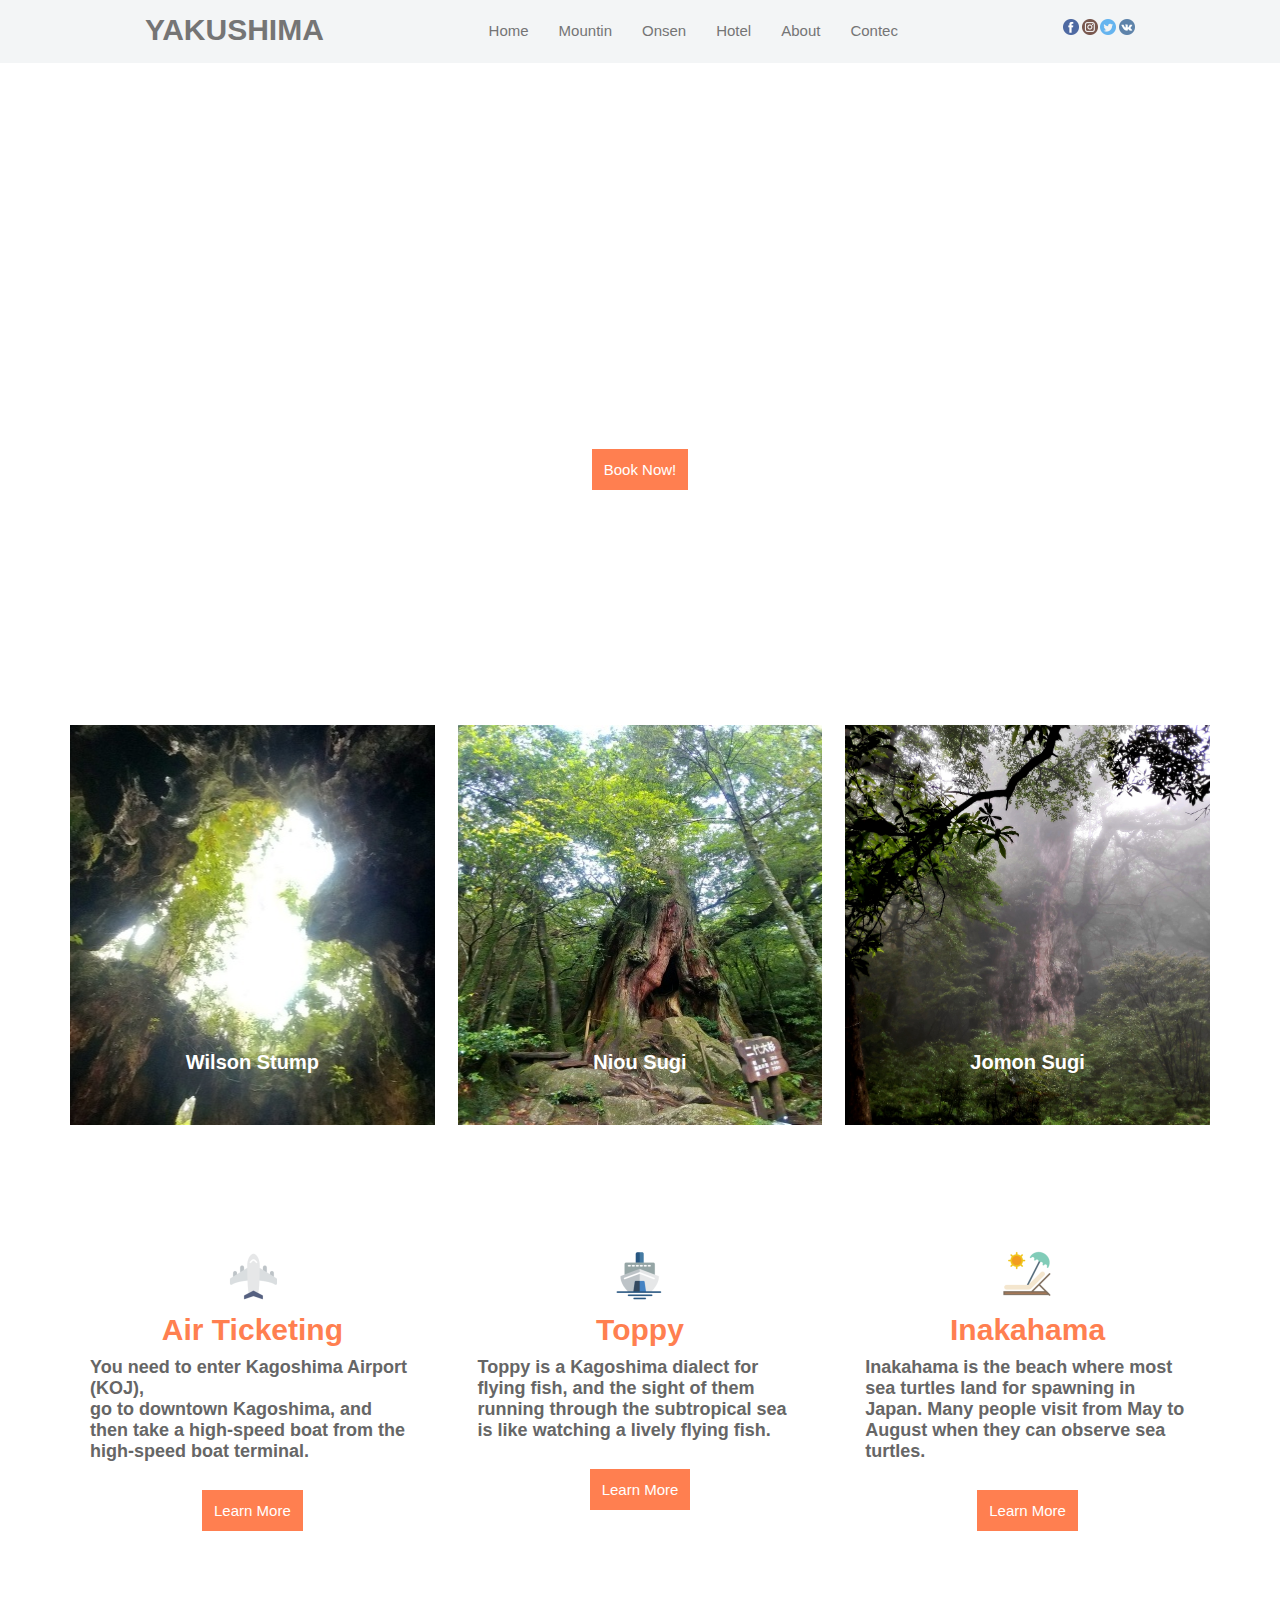
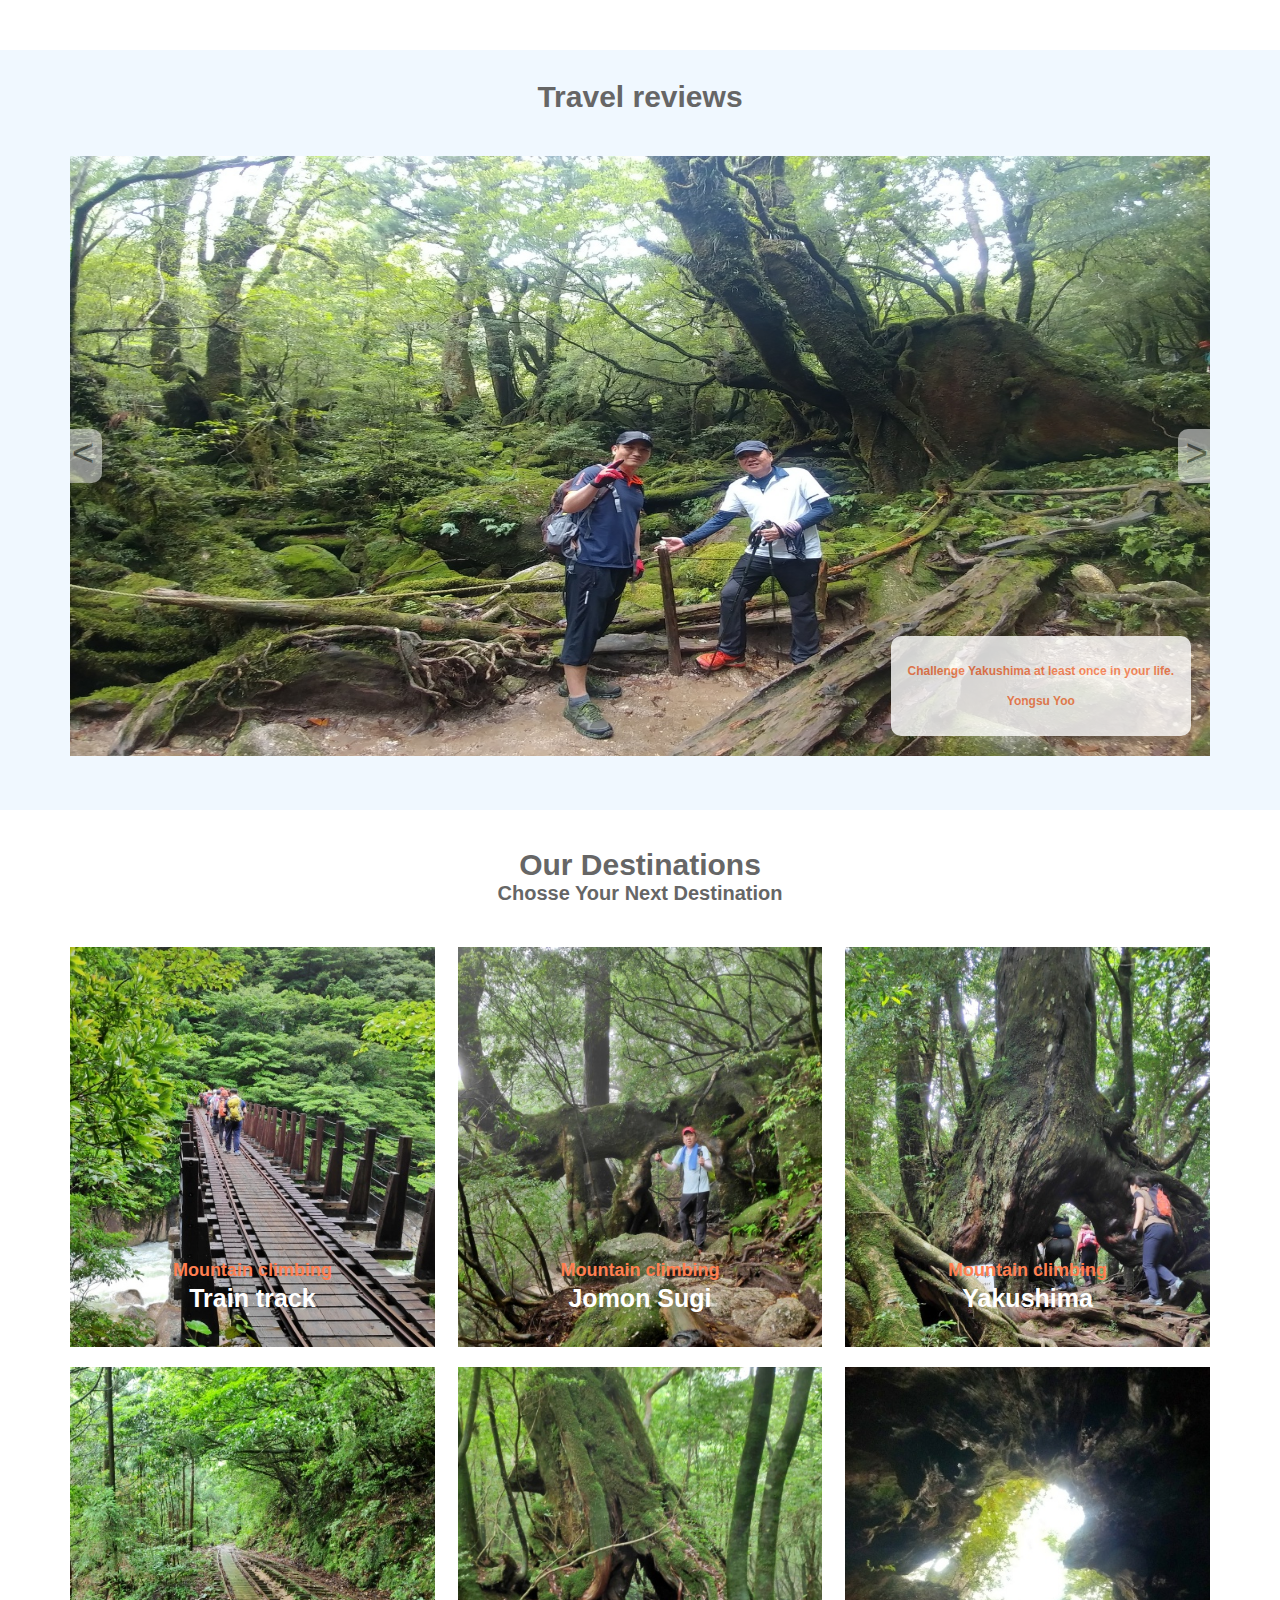
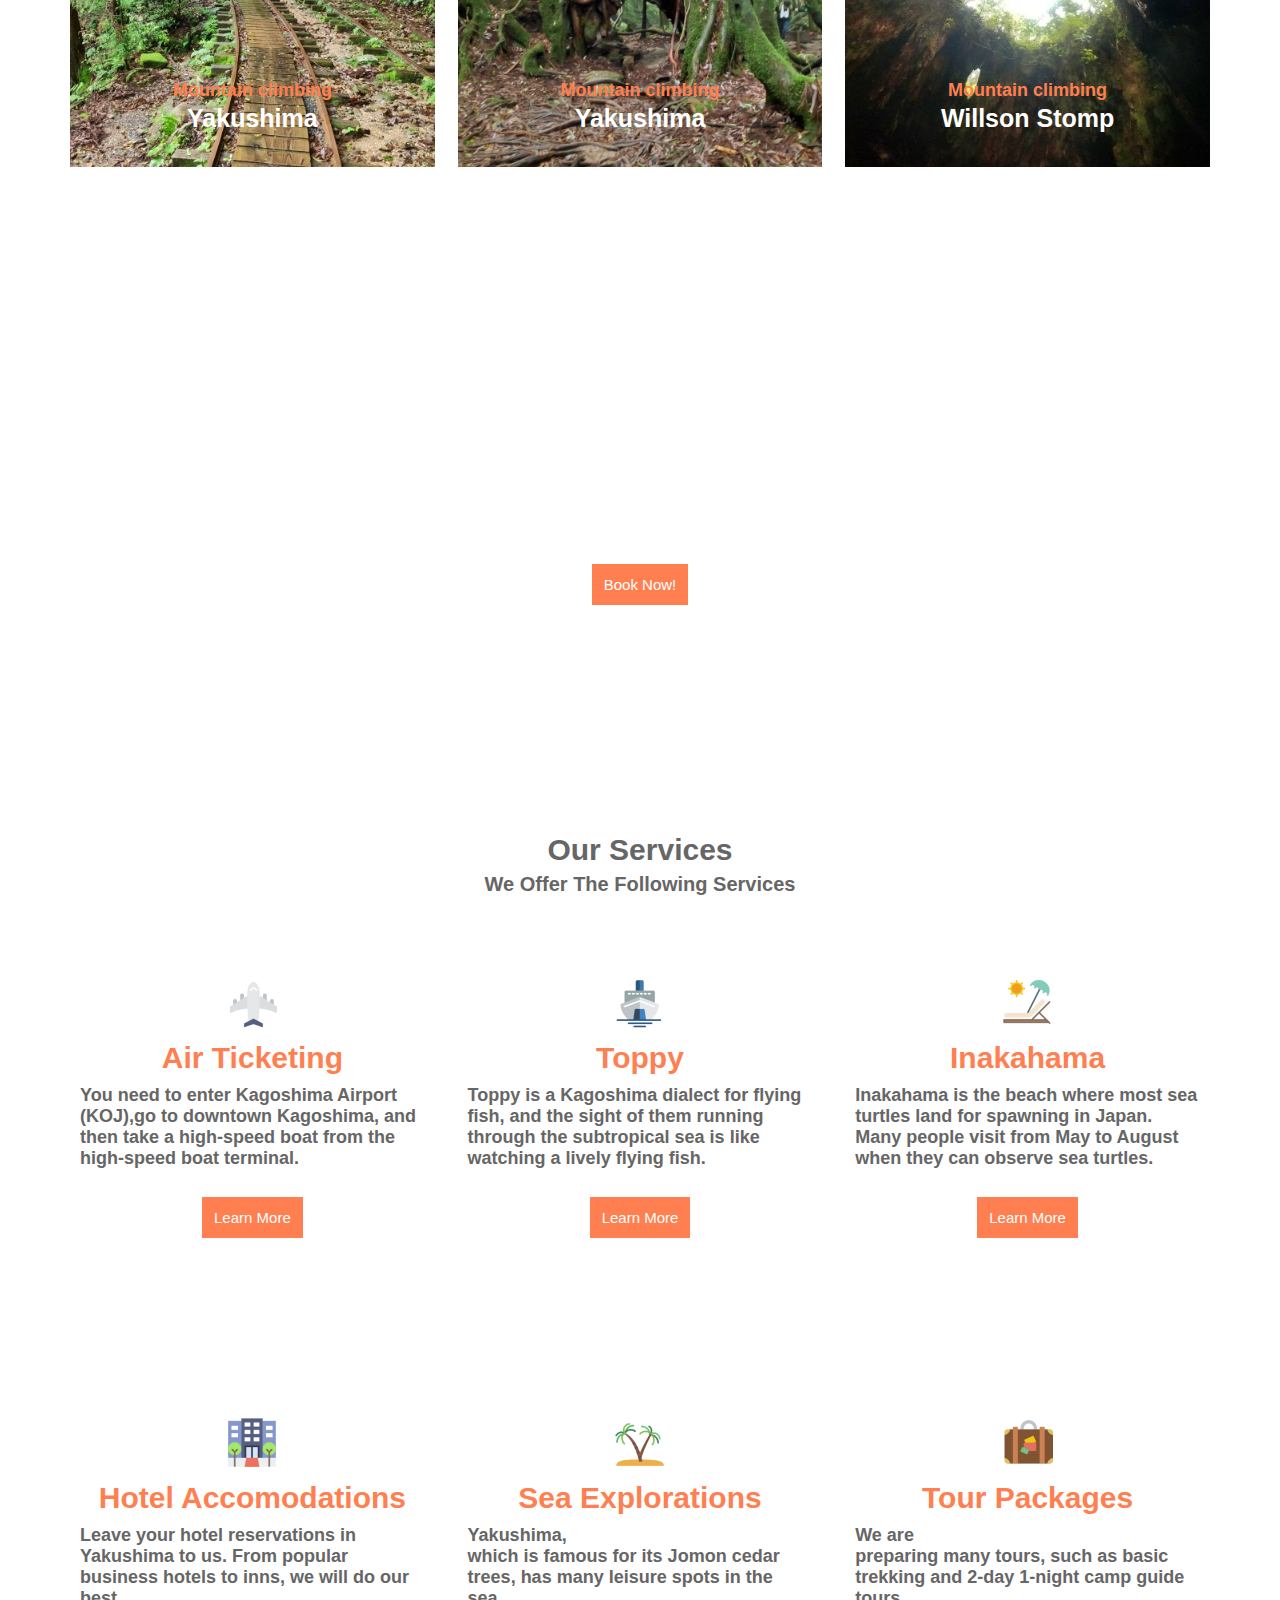
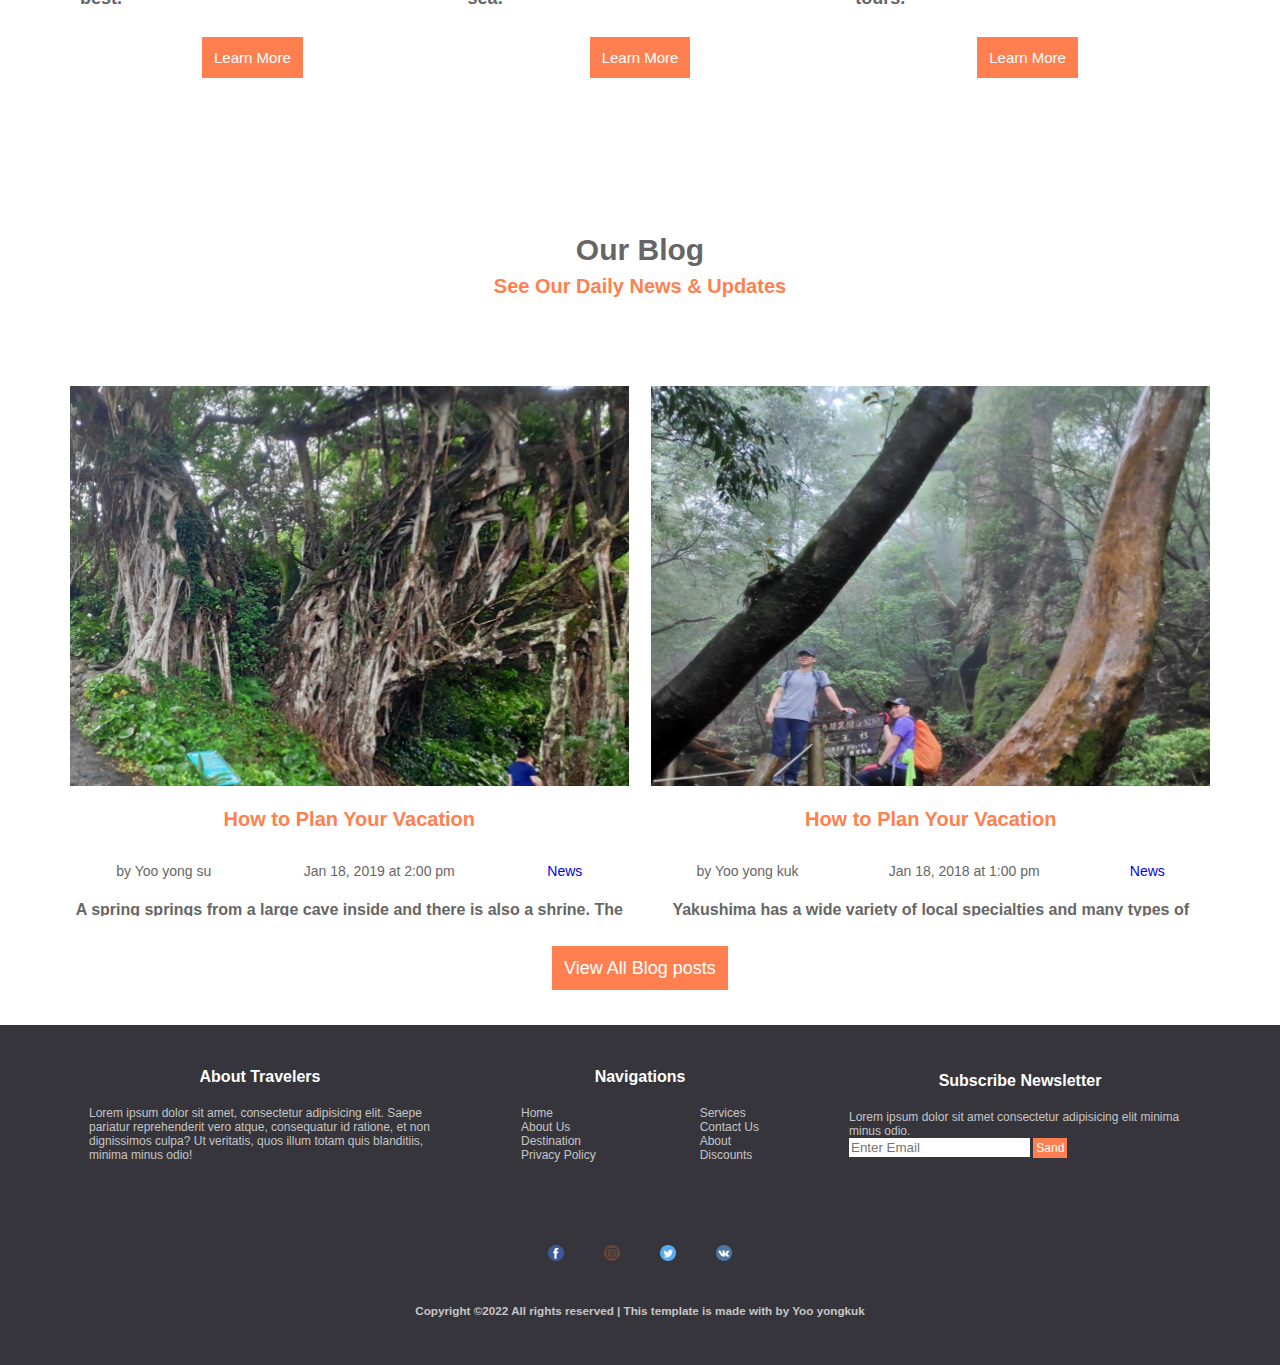
==== commit fe4bdd8f: "1219" ====
--- a/index.html
+++ b/index.html
@@ -17,7 +17,7 @@
             <div class="container">
                 <div class="small">
                     <h1><a href="">YAKUSHIMA</a></h1>
-                    <img src="img/i.png" class="a">
+                    <img src="img/i.png" class="a" alt="">
                 </div>
                 <nav class="b">
                     <ul>
@@ -75,19 +75,19 @@
         <div class="site-sec2">
             <div class="container">
                 <div class="wrap">
-                    <p><img src="icon/airplane48px.png"></p>
+                    <p><img src="icon/airplane48px.png" alt=""></p>
                     <h2>Air Ticketing</h2>
                     <h3>You need to enter Kagoshima Airport (KOJ), <br>go to downtown Kagoshima, and then take a high-speed boat from the high-speed boat terminal.</h3>
                     <p><a href="#">Learn More</a></p>
                 </div>
                 <div class="wrap">
-                    <p><img src="icon/curus.png"></p>
+                    <p><img src="icon/curus.png" alt=""></p>
                     <h2>Toppy</h2>
-                    <h3>Toppy<br> is a Kagoshima dialect for flying fish, and the sight of them running through the subtropical sea is like watching a lively flying fish.</h3>
-                    <p><a href="#">Learn More</a></p>
-                </div>
-                <div class="wrap">
-                    <p><img src="icon/package.png"></p>
+                    <h3>Toppy is a Kagoshima dialect for flying fish, and the sight of them running through the subtropical sea is like watching a lively flying fish.</h3>
+                    <p><a href="#">Learn More</a></p>
+                </div>
+                <div class="wrap">
+                    <p><img src="icon/package.png" alt=""></p>
                     <h2>Inakahama</h2>
                     <h3>Inakahama is the beach where most sea turtles land for spawning in Japan. Many people visit from May to August when they can observe sea turtles.</h3>
                     <p><a href="#">Learn More</a></p>
@@ -98,22 +98,16 @@
         <div class="site-sec3">
             <div class="container">
                 <h2>Travel reviews</h2>
-                <div class="wrap">
-                    <div class="side_1" style="background-image:url(img/wiison.jpg)"></div>
-                    <div class="side_2">
-                        <p class="naiyou">
-                           A spring springs from a large cave inside and there is also a shrine. The point is that when you go inside the stump and look up at the sky, it looks like a heart. It is named after British botanist Dr. Wilson, who surveyed Yakushima in 1914 and made this large stump known to the world.
-                           <br>
-                           <br>
-                           Yoo yong-su <span>Traveler</span>
-                        </p>
-                        
-                    </div>
-                </div>
-                <div class="rowicon">
-                    <p class="jirusi"><img src="icon/hitarimejirusi.png"></p>
-                    <p class="jirusi"><img src="icon/migimejirusi.png"></p>
-                </div>
+                    <div id="slidewrap">
+                        <ul class="slide">
+                                <li><img src="img/sl1.jpg" alt="slide image"></li>
+                                <li><img src="img/sl2.jpg" alt="slide image"></li>
+                                <li><img src="img/sl3.jpg"  alt="slide image"></li>
+                        </ul>
+                        <p class="slnaiyou">Challenge Yakushima at least once in your life. Yongsu Yoo</p>
+                        <span class="prev">&lt;</span>
+                        <span class="next">&gt;</span>
+                    </div>
             </div>
         </div>
         
@@ -134,7 +128,7 @@
                         <div class="img" style="background-image:url(img/sugi1.jpg) ;">
                         </div>
                         <h3>Mountain climbing</h3>
-                        <h2>Jomon Sugi Course</h2>
+                        <h2>Jomon Sugi</h2>
                     </a>
                 </div>
                 <div class="wrap">
@@ -185,37 +179,37 @@
             <h3>We Offer The Following Services</h3>
             <div class="container">
                 <div class="wrap">
-                    <p><img src="icon/airplane48px.png"></p>
+                    <p><img src="icon/airplane48px.png" alt=""></p>
                     <h2>Air Ticketing</h2>
                     <h3>You need to enter Kagoshima Airport (KOJ),go to downtown Kagoshima, and then take a high-speed boat from the high-speed boat terminal.</h3>
                     <p><a href="#">Learn More</a></p>
                 </div>
                 <div class="wrap">
-                    <p><img src="icon/curus.png"></p>
+                    <p><img src="icon/curus.png" alt=""></p>
                     <h2>Toppy</h2>
                     <h3>Toppy is a Kagoshima dialect for flying fish, and the sight of them running through the subtropical sea is like watching a lively flying fish.</h3>
                     <p><a href="#">Learn More</a></p>
                 </div>
                 <div class="wrap">
-                    <p><img src="icon/package.png"></p>
+                    <p><img src="icon/package.png" alt=""></p>
                     <h2>Inakahama</h2>
                     <h3>Inakahama is the beach where most sea turtles land for spawning in Japan. Many people visit from May to August when they can observe sea turtles.</h3>
                     <p><a href="#">Learn More</a></p>
                 </div>
                 <div class="wrap">
-                    <p><img src="icon/hotel.png"></p>
+                    <p><img src="icon/hotel.png" alt=""></p>
                     <h2>Hotel Accomodations</h2>
                     <h3>Leave your hotel reservations in Yakushima to us. From popular business hotels to inns, we will do our best.</h3>
                     <p><a href="#">Learn More</a></p>
                 </div>
                 <div class="wrap">
-                    <p><img src="icon/see tour.png"></p>
+                    <p><img src="icon/seetour.png" alt=""></p>
                     <h2>Sea Explorations</h2>
                     <h3>Yakushima,<br> which is famous for its Jomon cedar trees, has many leisure spots in the sea.</h3>
                     <p><a href="#">Learn More</a></p>
                 </div>
                 <div class="wrap">
-                    <p><img src="icon/pac.png"></p>
+                    <p><img src="icon/pac.png" alt=""></p>
                     <h2>Tour Packages</h2>
                     <h3>We are <br>preparing many tours, such as basic trekking and 2-day 1-night camp guide tours.</h3>
                     <p><a href="#">Learn More</a></p>
@@ -242,9 +236,9 @@
                 <div class="wrap">
                     <div><a href="#"><h3>How to Plan Your Vacation</h3></a></div>
                     <div class="burog1">
-                        <p>by Yoo yong kuk </p>
+                        <p>by Yoo yong su </p>
                         <p> Jan 18, 2019 at 2:00 pm</p>
-                        <a href="#"><p><span>News</span></p></a>
+                        <p><a href="#">News</a></p>
                     </div>
                     <div>
                         <h4>A spring springs from a large cave inside and there is also a shrine. The point is that when you go inside the stump and look up at the sky, it looks like a heart. It is named after British botanist Dr. Wilson, who surveyed Yakushima in 1914 and made this large stump known to the world.</h4>
@@ -254,11 +248,11 @@
                     <div><a href="#"><h3>How to Plan Your Vacation</h3></a></div>
                     <div class="burog2">
                         <p>by Yoo yong kuk </p>
-                        <p> Jan 18, 2019 at 2:00 pm</p>
-                        <a href="#"><p><span>News</span></p></a>
+                        <p> Jan 18, 2018 at 1:00 pm</p>
+                        <p><a href="#">News</a></p>
                     </div>
                     <div class="hitokoto">
-                        <h4>A spring springs from a large cave inside and there is also a shrine. The point is that when you go inside the stump and look up at the sky, it looks like a heart. It is named after British botanist Dr. Wilson, who surveyed Yakushima in 1914 and made this large stump known to the world.</h4>
+                        <h4>Yakushima has a wide variety of local specialties and many types of specialties. Among them, the most popular is the flying fish, which is good for lunch or dinner.</h4>
                     </div>
                 </div>
             </div>
@@ -300,10 +294,10 @@
                     </div>
                 </div>
                 <div class="midia">
-                    <p><a href="#"><img src="icon/face.png"></a></p>
-                    <p><a href="#"><img src="icon/insta.png"></a></p>
-                    <p><a href="#"><img src="icon/tori.png"></a></p>
-                    <p><a href="#"><img src="icon/w.png"></a></p>
+                    <p><a href="#"><img src="icon/face.png" alt=""></a></p>
+                    <p><a href="#"><img src="icon/insta.png" alt=""></a></p>
+                    <p><a href="#"><img src="icon/tori.png" alt=""></a></p>
+                    <p><a href="#"><img src="icon/w.png" alt=""></a></p>
                 </div>
                 <h3>Copyright ©2022 All rights reserved | This template is made with  by Yoo yongkuk</h3>
             </div>
--- a/css/main.css
+++ b/css/main.css
@@ -7,17 +7,17 @@
 
 @media(max-width:768px){
 #wrap{width: 100%;height: auto; }
-html{font-size: 6px;}
+html{font-size: 10px;}
 
 
 
 #slider{max-width: 100%; height: 800px;background-position: center; margin: 0 auto;
         background-image: url(../img/welryong.jpg); background-size:cover;}
-#slider h1{color: white; padding: 280px 0 0 0; text-align: center; font-size: 4rem;}
-#slider h3{color: white; padding: 30px 0 0 0; text-align: center; font-size: 2rem;}
-#slider p{color: white; padding: 60px 0 0 0; text-align: center; font-size: 1rem;}
+#slider h1{color: white; padding: 280px 0 0 0; text-align: center; font-size: 5rem;}
+#slider h3{color: white; padding: 30px 0 0 0; text-align: center; font-size: 2.8rem;}
+#slider p{color: white; padding: 60px 0 0 0; text-align: center; font-size: 2.8rem;}
 #slider a:hover{background-color: transparent; border: 1px solid white; color: white;}
-#slider a{background-color: coral; color: white; padding: 12px; text-align: center; font-size: 1.5rem;}
+#slider a{background-color: coral; color: white; padding: 12px; text-align: center; font-size: 2.4rem;}
 
 .site-sec{position: relative; width:100%; height:1120px; margin: 0; padding: 0; }
         .site-sec .container{flex-flow: row wrap; overflow: hidden; display: flex; justify-content: space-around; 
@@ -27,9 +27,9 @@
         .site-sec .container .wrap .box{position: relative; width: 100%; height: 400px; display: inline-block; overflow: hidden;}
         .site-sec .container .box .img{width:100%; height: 100%;background-size: cover; background-position: center;}
         .site-sec .container .wrap .box h3{position: absolute; bottom: 10%;left: 50%; transform: translate(-50%,-70%);
-                margin: 0 auto; color: white; font-size: 2rem;}
+                margin: 0 auto; color: white; font-size: 3.8rem;}
         .site-sec .container .box .img:hover{transform:scale(1.03) ;}
-        .site-sec .container .wrap .box h3:hover{font-size: 2.2rem; color: coral;}
+        .site-sec .container .wrap .box h3:hover{font-size: 4rem; color: coral;}
 
 .site-sec2{position: relative; width:100%; height:640px; margin: 0; padding: 0; }
         .site-sec2 .container{flex-flow: row wrap; overflow: hidden; display: flex; justify-content: space-around; 
@@ -37,46 +37,174 @@
         .site-sec .container {position: absolute; left: 50%; top: -10%; transform: translateX(-50%);}
         .site-sec2 .container .wrap {box-sizing: border-box; width: 96%;height:220px; overflow: hidden;text-align: center; 
                 background-color: beige; margin: 10px 0 0 0 ;}
-        .site-sec2 .container .wrap h2{margin: 10px 0 10px 0; font-size: 3rem; color: coral;}
-        .site-sec2 .container .wrap h3{margin: 10px ; font-size: 1.8rem; color: #666;text-align: center ;}
-        .site-sec2 .container .wrap p{color: white; margin: 20px 0 0 0; text-align: center; font-size: 1.5;}
+        .site-sec2 .container .wrap h2{margin: 10px 0 10px 0; font-size: 3.8rem; color: coral;}
+        .site-sec2 .container .wrap h3{margin: 10px ; font-size: 2.4rem; color: #666;text-align: center ;}
+        .site-sec2 .container .wrap p{color: white; margin: 20px 0 0 0; text-align: center; font-size: 2.4rem;}
         .site-sec2 .container .wrap a{background-color: coral; color: white; padding: 12px; text-align: center; }
         .site-sec2 .container .wrap a:hover{background-color: transparent; border: 1px solid coral; color: coral;}
 
-.site-sec3{width: 100%; height: 700px; margin: 0; padding: 0; }
-        .site-sec3 .container{width: 100%; height: 600px;margin: 60px auto;}
-        .site-sec3 .container h2{margin: 0px auto; text-align: center; padding: 10px 0 10px 0; font-size: 3rem; color: #666;}
-        .site-sec3 .container .wrap{margin: 0 auto; display: flex;flex-direction: column; align-items: center; 
-                width: 100%; height: 92%;}
-        .site-sec3 .container .wrap .side_1{background-size: cover; background-repeat: no-repeat; display: inline-block; overflow: hidden; box-sizing: border-box; position: relative; width: 96%; height: 100%; }
-        .site-sec3 .container .wrap .side_2{box-sizing: border-box; position: relative; width: 96%; height: 10%; }
-        .site-sec3 .container .wrap .side_2 .naiyou{display: inline-block; box-sizing: border-box; font-size: 2rem; 
-                position: absolute; left: 70%; top: 18%; transform: translateX(-70%); width: 100%; min-height: 70%; 
-                background-color: beige; padding: 5% ; text-align: center;}
-        .site-sec3 .container .wrap .side_2 .naiyou span{color: coral;}
-        .site-sec3 .container .rowicon{margin: 70px 0 0 0; display: flex; justify-content: center;align-items: center; width: 100%; height: auto;}
-        .site-sec3 .container .rowicon .jirusi{width: 10px; height: 30px; margin: 26px 30px 26px 30px;}
-        .site-sec3 .container .rowicon .jirusi:hover{transform: scale(1.03);}
+.site-sec3{width: 100%; height: auto; margin: 0 auto; padding: 0; }
+        ul,li,ol {list-style: none; margin: 0; padding: 0;}
+        .site-sec3 .container{width: 100%; height: 660px;margin: 50px 0 0 0;}
+        .site-sec3 .container h2{display: inline-block; width: 100%; height: 10%; margin: 0 auto; text-align: center; font-size: 5rem; color: #666;
+        padding: 50px 0 0 0;}
+        #slidewrap {width: 96%; height: 500px; margin: 0px auto; position: relative; overflow: hidden;}
+        .slide {width: 300%; }
+        .slide li {width: 33.33%; height: 500px; float: left;}
+        .slide li> img {background-size: cover; background-position: center; width: 100%; height: 100%;}
+        .slnaiyou {display: inline-block; padding: 10px 10px 10px 10px; color: coral; font-weight: bold; font-size: 2.6rem; width: 220px; height: 40px; line-height: 20px; 
+                position: absolute; top:80%; left: 50%;transform: translate(-50%);  text-align: justify; background-color:#fff; opacity: 0.8; border-radius: 10px; }
+        span {position: absolute; top:50%;display: block; font-size: 38px; color:#666; line-height: 40px; 
+        background: white;opacity: 0.5; cursor: pointer; height: 50px; transform: translateY(-50%); }
+        span:hover {background: coral; color:white;}
+        .prev {left:0; border-radius: 0 10px 10px 0px; padding: 4px 8px 0 2px;}
+        .next {right:0; border-radius: 10px 0px 0px 10px; padding: 4px 2px 0 8px;}
+
         
 .site-sec4{position: relative; width:100%; height:auto; padding: 0;}
         .site-sec4 .container{padding: 20px 0 20px 0; flex-flow: row wrap; overflow: hidden; display: flex; justify-content: space-around; 
                 align-content: center; width: 100%; height: auto; margin: 0 auto; }
         .site-sec4 .container .box .img{ width:100%; height: 100%;background-size: cover; background-position: center;}
-        .site-sec4> h2{display: inline-block; width: 100%; height: 5%; margin: 0 auto; text-align: center; font-size: 3rem; color: #666;
-                padding: 38px 0 0 0;}
-        .site-sec4> h3{display: inline-block; width: 100%; height: 5%; margin: 0 auto; text-align: center; font-size: 2rem; color: #666;
+        .site-sec4> h2{display: inline-block; width: 100%; height: 5%; margin: 0 auto; text-align: center; font-size: 5rem; color: #666;
+                padding: 0 0 0 0;}
+        .site-sec4> h3{display: inline-block; width: 100%; height: 5%; margin: 0 auto; text-align: center; font-size: 3.8rem; color: #666;
                         padding: 0 0 10px 0;}
         .site-sec4 .container .wrap {width: 96%;height:100%; overflow: hidden; margin: 10px 0 0 0;}
         .site-sec4 .container .wrap .box{position: relative; width: 100%; height: 400px; display: inline-block; overflow: hidden;}
-        .site-sec4 .container .wrap .box h3{position: absolute;bottom: 10%;left: 50%; transform: translate(-50%,-50%);
-                margin: 0 auto; color: coral; font-size: 1.8rem;}
+        .site-sec4 .container .wrap .box h3{position: absolute;bottom: 15%;left: 50%; transform: translate(-50%,-50%);
+                margin: 0 auto; color: coral; font-size: 3rem;}
+        .site-sec4 .container .wrap .box h2{position: absolute;bottom: 5%;left: 50%; transform: translate(-50%,-50%);
+                        margin: 0 auto; color: white; font-size: 4rem;}
+        .site-sec4 .container .wrap .box .img:hover{transform:scale(1.03) ;color: coral;}
+        .site-sec4 .container .wrap .box h3:hover{font-size: 3.4rem; color: white;}
+        .site-sec4 .container .wrap .box h2:hover{font-size: 4.4rem; color: coral;}
+
+#slider2{max-width: 100%; height: 600px;background-position: center; margin: 0 auto;
+                background-image: url(../img/rettsya.jpg); background-size:cover;}
+        #slider2 h1{color: white; padding: 200px 0 0 0; text-align: center; font-size: 5rem;}
+        #slider2 h3{color: white; padding: 30px 0 0 0; text-align: center; font-size: 3rem;}
+        #slider2 p{color: white; padding: 60px 0 0 0; text-align: center; font-size: 1rem;}
+        #slider2 a:hover{background-color: transparent; border: 1px solid white; color: white;}
+        #slider2 a{background-color: coral; color: white; padding: 12px; text-align: center; font-size: 2.4rem;}
+
+.site-sec5{position: relative; width:100%; height:auto; margin: 0 auto; padding: 0; }
+        .site-sec5 .container{flex-flow: row wrap; overflow: hidden; justify-content: space-around; 
+                align-content:space-around; width: 100%; height: auto;margin: 0 auto; }
+        .site-sec5 .container .wrap {background-color: beige; box-sizing: border-box; width: 96%;height:220px; overflow: hidden;text-align: center; 
+                padding: 0px 0 10px 0; margin: 10px 0 0 10px;}
+        
+        .site-sec5> h2{display: inline-block; width: 100%; height: 5%; margin: 0 auto; text-align: center; font-size: 5rem; color: #666;
+                padding: 38px 0 0 0;}
+        .site-sec5> h3{display: inline-block; width: 100%; height: 5%; margin: 0 auto; text-align: center; font-size: 3.8rem; color: #666;
+                padding: 0 0 20px 0;}
+        .site-sec5 .container .wrap h2{margin: 10px 0 10px 0; font-size: 4rem; color: coral;}
+        .site-sec5 .container .wrap h3{margin: 10px ; font-size: 1.8rem; color: #666;text-align: center ; font-size: 2.4rem;}
+        .site-sec5 .container .wrap p{color: white; margin: 20px 0 0 0; text-align: center; font-size: 2.4rem;}
+        .site-sec5 .container .wrap a{background-color: coral; color: white; padding: 12px; text-align: center;}
+        .site-sec5 .container .wrap a:hover{background-color: transparent; border: 1px solid coral; color: coral;}
+
+.site-sec6{position: relative; width:100%; height:auto; padding: 0; margin: 10px auto;}
+        .site-sec6 .container{padding: 0px 0 0px 0; flex-flow: row wrap; overflow: hidden; display: flex; justify-content: space-around; 
+                align-content: space-around; width: 100%; height: auto; margin: 10px auto; }
+        .site-sec6 .container .box .img{ width:100%; height: 100%;background-size: cover; background-position: center;}
+        .site-sec6 h2{display: inline-block; width: 100%; height: 5%; margin: 0 auto; text-align: center; font-size: 5rem; color: #666;
+                padding: 38px 0 0 0;}
+        .site-sec6 h3{display: inline-block; width: 100%; height: 5%; margin: 0 auto; text-align: center; font-size: 3.8rem; color: coral;
+                        padding: 0 0 30px 0; }
+        .site-sec6 h4{width: 100%; height: 5%; margin: 10px 0 10px 0; text-align: center; font-size: 2.4rem; color: #666;
+                                padding: 10px 0;}
+        .site-sec6 .hitokoto{display: inline-block;text-overflow: ellipsis;}
+        .site-sec6 p{font-size: 1.4rem; color: #666 ;}
+        .site-sec6 p span{font-size: 1.4rem; color: coral;}
+        .site-sec6 .container .wrap {width: 96%;height:auto; overflow:hidden; margin: 5px 0 5px 0;}
+        .site-sec6 .container .wrap .burog1{width: 100%; height: 20px; display: flex;flex-direction: row; justify-content: space-around; align-items: center;}
+        .site-sec6 .container .wrap .burog2{width: 100%; height: 20px; display: flex;flex-direction: row; justify-content: space-around; align-items: center;}
+        .site-sec6 .container .wrap .burog1>p{font-size: 2.4rem;}
+        .site-sec6 .container .wrap .burog2>p{font-size: 2.4rem;}
+        .site-sec6 .container .wrap .box{position: relative; width: 100%; height: 400px; display: inline-block; overflow: hidden;}
+        .site-sec6 .container .wrap .box .img:hover{transform:scale(1.03) ;color: coral;}
+        .site-sec6 p span:hover{font-size: 1.45rem; color: red;}
+        .site-sec6 >p{color: white; margin: 42px auto; text-align: center; font-size: 2.4rem;}
+        .site-sec6 >p a{background-color: coral; color: white; padding: 12px; text-align: center;}
+        .site-sec6 >p a:hover{background-color: transparent; border: 1px solid coral; color: coral;}
+
+
+}
+
+@media(min-width:769px){
+        #wrap{width: 100%;height: auto;}
+        .container{width: 100%; height: 100%; margin: 0 auto;}
+        html{font-size: 12px;}
+
+        
+
+#slider{max-width: 100%; height: 800px;background-position: center; margin: 0 auto;
+                background-image: url(../img/welryong.jpg); background-size:cover;}
+        #slider h1{color: white; padding: 280px 0 0 0; text-align: center; font-size: 4rem;}
+        #slider h3{color: white; padding: 30px 0 0 0; text-align: center; font-size: 2rem;}
+        #slider p{color: white; padding: 60px 0 0 0; text-align: center; font-size: 1rem;}
+        #slider a:hover{background-color: transparent; border: 1px solid white; color: white;}
+        #slider a{background-color: coral; color: white; padding: 12px; text-align: center; font-size: 1.5rem;}
+
+.site-sec{position: relative; width:100%; height:410px; margin: 0 auto; padding: 0; }
+        .site-sec .container{flex-flow: row wrap; overflow: hidden; display: flex; justify-content: space-around; 
+                        align-items: center; width: 100%; height: 400px;margin: 0 auto; }
+        .site-sec .container .box .img{ width:100%; height: 100%;background-size: cover; background-position: center;}
+        .site-sec .container .wrap {width: 48%;height:100%; overflow: hidden; }
+        .site-sec .container .wrap .box{position: relative; width: 100%; height: 400px; display: inline-block; overflow: hidden;}
+        .site-sec .container .wrap .box h3{position: absolute;bottom: 10%;left: 50%; transform: translate(-50%,-50%);
+                margin: 0 auto; color: white; font-size: 2rem;}
+        .site-sec .container {position: absolute; left: 50%; top: 50%; transform: translate(-50%,-70%);}
+        .site-sec .container .wrap .box .img:hover{transform:scale(1.03) ;color: coral;}
+        .site-sec .container .wrap .box h3:hover{font-size: 2.2rem; color: coral;}
+
+.site-sec2{position: relative; width:100%; height:440px; margin: 0 auto; padding: 0; }
+        .site-sec2 .container{flex-flow: row wrap; overflow: hidden; display: flex; justify-content: space-around; 
+                        align-items: center; width: 100%; height: 400px;margin: 0 auto; }
+        .site-sec2 .container .wrap {box-sizing: border-box; width: 46%;height:100%; overflow: hidden;text-align: center; 
+                        padding: 0 10px 0 10px;}
+        .site-sec2 .container .wrap h2{margin: 10px 0 10px 0; font-size: 3rem; color: coral;}
+        .site-sec2 .container .wrap h3{margin: 10px ; font-size: 1.8rem; color: #666;text-align: left ;}
+        .site-sec2 .container .wrap p{color: white; margin: 40px 0 0 0; text-align: center; font-size: 1.5rem;}
+        .site-sec2 .container .wrap a{background-color: coral; color: white; padding: 12px; text-align: center;}
+        .site-sec2 .container .wrap a:hover{background-color: transparent; border: 1px solid coral; color: coral;}
+        
+.site-sec3{width: 100%; height: 760px; margin: 0 auto; padding: 0; background-color: aliceblue;}
+        ul,li,ol {list-style: none; margin: 0; padding: 0;}
+        .site-sec3 .container{width: 100%; height: 760px;margin: 0 auto;}
+        .site-sec3 .container h2{display: inline-block; width: 100%; height: 10%; margin: 0 auto; text-align: center; font-size: 3rem; color: #666;
+                        padding: 30px 0 0 0;}
+        #slidewrap {width: 100%; height: 600px; margin: 0px auto; position: relative; overflow: hidden;}
+        .slide {width: 300%; }
+        .slide li {width: 33.33%; height: 600px; float: left;}
+        .slide li> img {width: 100%; height: 100%;}
+        .slnaiyou {display: inline-block; padding: 20px 0 20px 0; color: coral; font-weight: bold; font-size: 1.2rem; width: 300px; height: 60px; line-height: 30px; 
+                        position: absolute; top:80%; left: 65%;  text-align: center; background-color:#fff; opacity: 0.8; border-radius: 10px; }
+        span {position: absolute; top:50%; display: block; font-size: 38px; color:#666; line-height: 40px; 
+                background: white;opacity: 0.5; cursor: pointer; height: 50px; transform: translateY(-50%); }
+        span:hover {background: coral; color:white;}
+        .prev {left:0; border-radius: 0 10px 10px 0px; padding: 4px 8px 0 2px;}
+        .next {right:0; border-radius: 10px 0px 0px 10px; padding: 4px 2px 0 8px;}
+        
+.site-sec4{position: relative; width:100%; height:auto; padding: 0; margin: 0 auto;}
+        .site-sec4 .container{padding: 20px 0 20px 0; flex-flow: row wrap; overflow: hidden; display: flex; justify-content: space-around; 
+                        align-content: space-between; width: 100%; height: auto; margin:0 auto; }
+        .site-sec4 .container .box .img{ width:100%; height: 100%;background-size: cover; background-position: center;}
+        .site-sec4> h2{display: inline-block; width: 100%; height: 5%; margin: 0 auto; text-align: center; font-size: 3rem; color: #666;
+                        padding: 38px 0 0 0;}
+        .site-sec4> h3{display: inline-block; width: 100%; height: 5%; margin: 0 auto; text-align: center; font-size: 2rem; color: #666;
+                                padding: 0 0 10px 0;}
+        .site-sec4 .container .wrap {width: 49%;height:auto; overflow: hidden;margin: 6px 0 0 0; }
+        .site-sec4 .container .wrap .box{position: relative; width: 100%; height: 400px; display: inline-block; overflow: hidden;}
+        .site-sec4 .container .wrap .box h3{position: absolute;bottom: 14%;left: 50%; transform: translate(-50%,-50%);
+                        margin: 0 auto; color: coral; font-size: 1.8rem;}
         .site-sec4 .container .wrap .box h2{position: absolute;bottom: 5%;left: 50%; transform: translate(-50%,-50%);
                         margin: 0 auto; color: white; font-size: 2.5rem;}
         .site-sec4 .container .wrap .box .img:hover{transform:scale(1.03) ;color: coral;}
         .site-sec4 .container .wrap .box h3:hover{font-size: 1.9rem; color: white;}
         .site-sec4 .container .wrap .box h2:hover{font-size: 2.6rem; color: coral;}
 
-#slider2{max-width: 100%; height: 600px;background-position: center; margin: 0,auto;
+#slider2{max-width: 100%; height: 600px;background-position: center; margin: 0 auto;
                 background-image: url(../img/rettsya.jpg); background-size:cover;}
         #slider2 h1{color: white; padding: 200px 0 0 0; text-align: center; font-size: 4rem;}
         #slider2 h3{color: white; padding: 30px 0 0 0; text-align: center; font-size: 2rem;}
@@ -84,36 +212,36 @@
         #slider2 a:hover{background-color: transparent; border: 1px solid white; color: white;}
         #slider2 a{background-color: coral; color: white; padding: 12px; text-align: center; font-size: 1.5rem;}
 
-.site-sec5{position: relative; width:100%; height:auto; margin: 0 auto; padding: 0; }
-        .site-sec5 .container{flex-flow: row wrap; overflow: hidden; justify-content: space-around; 
-                align-content:space-around; width: 100%; height: auto;margin: 0 auto; }
-        .site-sec5 .container .wrap {background-color: beige; box-sizing: border-box; width: 96%;height:220px; overflow: hidden;text-align: center; 
-                padding: 0px 0 10px 0; margin: 10px 0 0 10px;}
-        
-        .site-sec5> h2{display: inline-block; width: 100%; height: 5%; margin: 0 auto; text-align: center; font-size: 3rem; color: #666;
-                padding: 38px 0 0 0;}
-        .site-sec5> h3{display: inline-block; width: 100%; height: 5%; margin: 0 auto; text-align: center; font-size: 2rem; color: #666;
-                padding: 0 0 20px 0;}
+.site-sec5{position: relative; width:100%; height:1000px; margin: 0 auto; padding: 0; }
+        .site-sec5 .container{flex-flow: row wrap; overflow: hidden; display: flex; justify-content: space-around; 
+                        align-content:space-around; width: 100%; height: 920px;margin: 0 auto; }
+        .site-sec5 .container .wrap {box-sizing: border-box; width: 48%;height:auto; overflow: hidden;text-align: center; 
+                        padding: 10px 0 10px 0; margin: 0 0 10px 0;}
+                
+        .site-sec5> h2{display: inline-block; width: 100%; height: 4%; margin: 0 auto; text-align: center; font-size: 3rem; color: #666;
+                        padding: 38px 0 0 0;}
+        .site-sec5> h3{display: inline-block; width: 100%; height: 3%; margin: 0 auto; text-align: center; font-size: 2rem; color: #666;
+                        padding: 0 0 10px 0;}
         .site-sec5 .container .wrap h2{margin: 10px 0 10px 0; font-size: 3rem; color: coral;}
-        .site-sec5 .container .wrap h3{-webkit-line-clamp: 4; text-overflow:ellipsis; margin: 10px ; font-size: 1.8rem; color: #666;text-align: center ;}
-        .site-sec5 .container .wrap p{color: white; margin: 20px 0 0 0; text-align: center; font-size: 1.5rem;}
+        .site-sec5 .container .wrap h3{ margin: 10px ; font-size: 1.8rem; color: #666;text-align: left ;}
+        .site-sec5 .container .wrap p{color: white; margin: 40px 0 0 0; text-align: center; font-size: 1.5rem;}
         .site-sec5 .container .wrap a{background-color: coral; color: white; padding: 12px; text-align: center;}
         .site-sec5 .container .wrap a:hover{background-color: transparent; border: 1px solid coral; color: coral;}
 
-.site-sec6{position: relative; width:100%; height:auto; padding: 0; margin: 10px auto;}
-        .site-sec6 .container{padding: 0px 0 0px 0; flex-flow: row wrap; overflow: hidden; display: flex; justify-content: space-around; 
-                align-content: space-around; width: 100%; height: auto; margin: 10px auto; }
+.site-sec6{position: relative; width:100%; height:830px; padding: 0; margin: 0 auto;}
+        .site-sec6 .container{padding: 20px 0 20px 0; flex-flow: row wrap; overflow: hidden; display: flex; justify-content:space-around; 
+                        align-content: space-around; width: 100%; height: 520px; margin: 0 auto; }
         .site-sec6 .container .box .img{ width:100%; height: 100%;background-size: cover; background-position: center;}
         .site-sec6 h2{display: inline-block; width: 100%; height: 5%; margin: 0 auto; text-align: center; font-size: 3rem; color: #666;
-                padding: 38px 0 0 0;}
+                        padding: 38px 0 0 0;}
         .site-sec6 h3{display: inline-block; width: 100%; height: 5%; margin: 0 auto; text-align: center; font-size: 2rem; color: coral;
-                        padding: 0 0 30px 0; }
+                                padding: 0 0 30px 0; }
         .site-sec6 h4{width: 100%; height: 5%; margin: 10px 0 10px 0; text-align: center; font-size: 1.6rem; color: #666;
-                                padding: 10px 0;}
+                                        padding: 10px 0;}
         .site-sec6 .hitokoto{display: inline-block;text-overflow: ellipsis;}
         .site-sec6 p{font-size: 1.4rem; color: #666 ;}
         .site-sec6 p span{font-size: 1.4rem; color: coral;}
-        .site-sec6 .container .wrap {width: 96%;height:auto; overflow:hidden; margin: 5px 0 5px 0;}
+        .site-sec6 .container .wrap {width: 48%;height:auto; overflow:hidden; margin: 10px 0 10px 0;}
         .site-sec6 .container .wrap .burog1{width: 100%; height: 20px; display: flex;flex-direction: row; justify-content: space-around; align-items: center;}
         .site-sec6 .container .wrap .burog2{width: 100%; height: 20px; display: flex;flex-direction: row; justify-content: space-around; align-items: center;}
         .site-sec6 .container .wrap .box{position: relative; width: 100%; height: 400px; display: inline-block; overflow: hidden;}
@@ -122,130 +250,6 @@
         .site-sec6 >p{color: white; margin: 42px auto; text-align: center; font-size: 1.8rem;}
         .site-sec6 >p a{background-color: coral; color: white; padding: 12px; text-align: center;}
         .site-sec6 >p a:hover{background-color: transparent; border: 1px solid coral; color: coral;}
-
-
-}
-
-@media(min-width:769px){
-        #wrap{width: 100%;height: auto;}
-        .container{width: 100%; height: 100%; margin: 0 auto;}
-        html{font-size: 10px;}
-
-        
-
-        #slider{max-width: 100%; height: 800px;background-position: center; margin: 0 auto;
-                background-image: url(../img/welryong.jpg); background-size:cover;}
-                #slider h1{color: white; padding: 280px 0 0 0; text-align: center; font-size: 4rem;}
-                #slider h3{color: white; padding: 30px 0 0 0; text-align: center; font-size: 2rem;}
-                #slider p{color: white; padding: 60px 0 0 0; text-align: center; font-size: 1rem;}
-                #slider a:hover{background-color: transparent; border: 1px solid white; color: white;}
-                #slider a{background-color: coral; color: white; padding: 12px; text-align: center; font-size: 1.5rem;}
-
-        .site-sec{position: relative; width:100%; height:410px; margin: 0 auto; padding: 0; }
-                .site-sec .container{flex-flow: row wrap; overflow: hidden; display: flex; justify-content: space-around; 
-                        align-items: center; width: 100%; height: 400px;margin: 0 auto; }
-                .site-sec .container .box .img{ width:100%; height: 100%;background-size: cover; background-position: center;}
-                .site-sec .container .wrap {width: 48%;height:100%; overflow: hidden; }
-                .site-sec .container .wrap .box{position: relative; width: 100%; height: 400px; display: inline-block; overflow: hidden;}
-                .site-sec .container .wrap .box h3{position: absolute;bottom: 10%;left: 50%; transform: translate(-50%,-50%);
-                        margin: 0 auto; color: white; font-size: 2rem;}
-                .site-sec .container {position: absolute; left: 50%; top: 50%; transform: translate(-50%,-70%);}
-                .site-sec .container .wrap .box .img:hover{transform:scale(1.03) ;color: coral;}
-                .site-sec .container .wrap .box h3:hover{font-size: 2.2rem; color: coral;}
-
-        .site-sec2{position: relative; width:100%; height:440px; margin: 0 auto; padding: 0; }
-                .site-sec2 .container{flex-flow: row wrap; overflow: hidden; display: flex; justify-content: space-around; 
-                        align-items: center; width: 100%; height: 400px;margin: 0 auto; }
-                .site-sec2 .container .wrap {box-sizing: border-box; width: 46%;height:100%; overflow: hidden;text-align: center; 
-                        padding: 0 10px 0 10px;}
-                .site-sec2 .container .wrap h2{margin: 10px 0 10px 0; font-size: 3rem; color: coral;}
-                .site-sec2 .container .wrap h3{margin: 10px ; font-size: 1.8rem; color: #666;text-align: left ;}
-                .site-sec2 .container .wrap p{color: white; margin: 40px 0 0 0; text-align: center; font-size: 1.5rem;}
-                .site-sec2 .container .wrap a{background-color: coral; color: white; padding: 12px; text-align: center;}
-                .site-sec2 .container .wrap a:hover{background-color: transparent; border: 1px solid coral; color: coral;}
-        
-        .site-sec3{width: 100%; height: 700px; margin: 0 auto; padding: 0; background-color: aliceblue;}
-                .site-sec3 .container{width: 100%; height: 600px;margin: 0 auto;}
-                .site-sec3 .container h2{display: inline-block; width: 100%; height: 10%; margin: 0 auto; text-align: center; font-size: 3rem; color: #666;
-                        padding: 30px 0 0 0;}
-                .site-sec3 .container .wrap{margin: 0 auto; display: flex;justify-content: space-around;align-content: space-around; 
-                        width: 100%; height: 92%;}
-                .site-sec3 .container .wrap .side_1{background-size:cover; box-sizing: border-box; position: relative; width: 48%; height: 100%; }
-                .site-sec3 .container .wrap .side_2{box-sizing: border-box; position: relative; width: 48%; height: 100%; }
-                .site-sec3 .container .wrap .side_2 .naiyou{display: inline-block; box-sizing: border-box; font-size: 2rem; 
-                        position: absolute; left: 70%; top: 18%; transform: translateX(-76%); width: 120%; min-height: 70%; 
-                        background-color: beige; padding: 20% 5% 0 5% ; text-align: center;}
-                .site-sec3 .container .wrap .side2 .naiyou span{color: coral;}
-                .site-sec3 .container .rowicon{display: flex; justify-content: center;align-items: center; width: 100%; height: auto;}
-                .site-sec3 .container .rowicon .jirusi{width: 30px; height: 30px; margin: 15px 30px 10px 30px;}
-                .site-sec3 .container .rowicon .jirusi:hover{transform: scale(1.03);}
-        
-        .site-sec4{position: relative; width:100%; height:auto; padding: 0; margin: 0 auto;}
-                .site-sec4 .container{padding: 20px 0 20px 0; flex-flow: row wrap; overflow: hidden; display: flex; justify-content: space-around; 
-                        align-content: space-between; width: 100%; height: auto; margin:0 auto; }
-                .site-sec4 .container .box .img{ width:100%; height: 100%;background-size: cover; background-position: center;}
-                .site-sec4> h2{display: inline-block; width: 100%; height: 5%; margin: 0 auto; text-align: center; font-size: 3rem; color: #666;
-                        padding: 38px 0 0 0;}
-                .site-sec4> h3{display: inline-block; width: 100%; height: 5%; margin: 0 auto; text-align: center; font-size: 2rem; color: #666;
-                                padding: 0 0 10px 0;}
-                .site-sec4 .container .wrap {width: 49%;height:auto; overflow: hidden;margin: 6px 0 0 0; }
-                .site-sec4 .container .wrap .box{position: relative; width: 100%; height: 400px; display: inline-block; overflow: hidden;}
-                .site-sec4 .container .wrap .box h3{position: absolute;bottom: 14%;left: 50%; transform: translate(-50%,-50%);
-                        margin: 0 auto; color: coral; font-size: 1.8rem;}
-                .site-sec4 .container .wrap .box h2{position: absolute;bottom: 5%;left: 50%; transform: translate(-50%,-50%);
-                                margin: 0 auto; color: white; font-size: 2.5rem;}
-                .site-sec4 .container .wrap .box .img:hover{transform:scale(1.03) ;color: coral;}
-                .site-sec4 .container .wrap .box h3:hover{font-size: 1.9rem; color: white;}
-                .site-sec4 .container .wrap .box h2:hover{font-size: 2.6rem; color: coral;}
-
-        #slider2{max-width: 100%; height: 600px;background-position: center; margin: 0 auto;
-                background-image: url(../img/rettsya.jpg); background-size:cover;}
-                #slider2 h1{color: white; padding: 200px 0 0 0; text-align: center; font-size: 4rem;}
-                #slider2 h3{color: white; padding: 30px 0 0 0; text-align: center; font-size: 2rem;}
-                #slider2 p{color: white; padding: 60px 0 0 0; text-align: center; font-size: 1rem;}
-                #slider2 a:hover{background-color: transparent; border: 1px solid white; color: white;}
-                #slider2 a{background-color: coral; color: white; padding: 12px; text-align: center; font-size: 1.5rem;}
-
-        .site-sec5{position: relative; width:100%; height:1000px; margin: 0 auto; padding: 0; }
-                .site-sec5 .container{flex-flow: row wrap; overflow: hidden; display: flex; justify-content: space-around; 
-                        align-content:space-around; width: 100%; height: 920px;margin: 0 auto; }
-                .site-sec5 .container .wrap {box-sizing: border-box; width: 48%;height:auto; overflow: hidden;text-align: center; 
-                        padding: 10px 0 10px 0; margin: 0 0 10px 0;}
-                
-                .site-sec5> h2{display: inline-block; width: 100%; height: 4%; margin: 0 auto; text-align: center; font-size: 3rem; color: #666;
-                        padding: 38px 0 0 0;}
-                .site-sec5> h3{display: inline-block; width: 100%; height: 3%; margin: 0 auto; text-align: center; font-size: 2rem; color: #666;
-                        padding: 0 0 10px 0;}
-                .site-sec5 .container .wrap h2{margin: 10px 0 10px 0; font-size: 3rem; color: coral;}
-                .site-sec5 .container .wrap h3{-webkit-line-clamp: 4; text-overflow:ellipsis; margin: 10px ; font-size: 1.8rem; color: #666;text-align: left ;}
-                .site-sec5 .container .wrap p{color: white; margin: 40px 0 0 0; text-align: center; font-size: 1.5rem;}
-                .site-sec5 .container .wrap a{background-color: coral; color: white; padding: 12px; text-align: center;}
-                .site-sec5 .container .wrap a:hover{background-color: transparent; border: 1px solid coral; color: coral;}
-
-        .site-sec6{position: relative; width:100%; height:830px; padding: 0; margin: 0 auto;}
-                .site-sec6 .container{padding: 20px 0 20px 0; flex-flow: row wrap; overflow: hidden; display: flex; justify-content:space-around; 
-                        align-content: space-around; width: 100%; height: 520px; margin: 0 auto; }
-                .site-sec6 .container .box .img{ width:100%; height: 100%;background-size: cover; background-position: center;}
-                .site-sec6 h2{display: inline-block; width: 100%; height: 5%; margin: 0 auto; text-align: center; font-size: 3rem; color: #666;
-                        padding: 38px 0 0 0;}
-                .site-sec6 h3{display: inline-block; width: 100%; height: 5%; margin: 0 auto; text-align: center; font-size: 2rem; color: coral;
-                                padding: 0 0 30px 0; }
-                .site-sec6 h4{width: 100%; height: 5%; margin: 10px 0 10px 0; text-align: center; font-size: 1.6rem; color: #666;
-                                        padding: 10px 0;}
-                .site-sec6 .hitokoto{display: inline-block;text-overflow: ellipsis;}
-                .site-sec6 p{font-size: 1.4rem; color: #666 ;}
-                .site-sec6 p span{font-size: 1.4rem; color: coral;}
-                .site-sec6 .container .wrap {width: 48%;height:auto; overflow:hidden; margin: 10px 0 10px 0;}
-                .site-sec6 .container .wrap .burog1{width: 100%; height: 20px; display: flex;flex-direction: row; justify-content: space-around; align-items: center;}
-                .site-sec6 .container .wrap .burog2{width: 100%; height: 20px; display: flex;flex-direction: row; justify-content: space-around; align-items: center;}
-                .site-sec6 .container .wrap .box{position: relative; width: 100%; height: 400px; display: inline-block; overflow: hidden;}
-                .site-sec6 .container .wrap .box .img:hover{transform:scale(1.03) ;color: coral;}
-                .site-sec6 p span:hover{font-size: 1.45rem; color: red;}
-                .site-sec6 >p{color: white; margin: 42px auto; text-align: center; font-size: 1.8rem;}
-                .site-sec6 >p a{background-color: coral; color: white; padding: 12px; text-align: center;}
-                .site-sec6 >p a:hover{background-color: transparent; border: 1px solid coral; color: coral;}
-
-        
 
 }
 
@@ -287,22 +291,21 @@
         .site-sec2 .container .wrap a{background-color: coral; color: white; padding: 12px; text-align: center;}
         .site-sec2 .container .wrap a:hover{background-color: transparent; border: 1px solid coral; color: coral;}
 
-.site-sec3{width: 100%; height: 700px; margin: 0 auto; padding: 0; background-color: aliceblue;}
-        .site-sec3 .container{width: 1140px; height: 600px;margin: 0 auto;}
-        .site-sec3 .container h2{display: inline-block; width: 100%; height: 10%; margin: 0 auto; text-align: center; font-size: 3rem; color: #666;
-                padding: 30px 0 0 0;}
-        .site-sec3 .container .wrap{margin: 0 auto; display: flex;justify-content: space-between;align-items: center; 
-                width: 100%; height: 92%;}
-        .site-sec3 .container .wrap .side_1{background-size:cover; box-sizing: border-box; position: relative; width: 48%; height: 100%; }
-        .site-sec3 .container .wrap .side_2{box-sizing: border-box; position: relative; width: 48%; height: 100%; }
-        .site-sec3 .container .wrap .side_2 .naiyou{display: inline-block; box-sizing: border-box; font-size: 2rem; 
-                position: absolute; left: 70%; top: 18%; transform: translateX(-76%); width: 120%; min-height: 70%; 
-                background-color: beige; padding: 20% 5% 0 5% ; text-align: center;}
-        .site-sec3 .container .wrap .side2 .naiyou span{color: coral;}
-        .site-sec3 .container .rowicon{display: flex; justify-content: center;align-items: center; width: 100%; height: auto;}
-        .site-sec3 .container .rowicon .jirusi{width: 30px; height: 30px; margin: 15px 30px 10px 30px;}
-        .site-sec3 .container .rowicon .jirusi:hover{transform: scale(1.03);}
-
+.site-sec3{width: 100%; height: 760px; margin: 0 auto; padding: 0; background-color: aliceblue;}
+        ul,li,ol {list-style: none; margin: 0; padding: 0;}
+        .site-sec3 .container{width: 1140px; height: 760px;margin: 0 auto;}
+        #slidewrap {width: 1140px; height: 600px; margin: 0px auto; position: relative; }
+        .slide {width: 300%; }
+        .slide li {width: 33.33%; height: 600px; float: left;}
+        .slide li> img {width: 100%; height: 100%;}
+        .slnaiyou {display: inline-block; padding: 20px 0 20px 0; color: coral; font-weight: bold; font-size: 1.2rem; width: 300px; height: 60px; line-height: 30px; 
+                position: absolute; top:80%; left: 72%;  text-align: center; background-color:#fff; opacity: 0.8; border-radius: 10px; }
+        span {position: absolute; top:50%; display: block; font-size: 38px; color:#666; line-height: 40px; 
+        background: white;opacity: 0.5; cursor: pointer; height: 50px; transform: translateY(-50%); }
+        span:hover {background: coral; color:white;}
+        .prev {left:0; border-radius: 0 10px 10px 0px; padding: 4px 8px 0 2px;}
+        .next {right:0; border-radius: 10px 0px 0px 10px; padding: 4px 2px 0 8px;}
+        
 .site-sec4{position: relative; width:100%; height:auto; padding: 0; margin: 0 auto;}
         .site-sec4 .container{padding: 20px 0 20px 0; flex-flow: row wrap; overflow: hidden; display: flex; justify-content: space-between; 
                 align-content: space-around; width: 1140px; height: 840px; margin: 0 auto; }
@@ -340,7 +343,7 @@
         .site-sec5> h3{display: inline-block; width: 100%; height: 3%; margin: 0 auto; text-align: center; font-size: 2rem; color: #666;
                 padding: 0 0 10px 0;}
         .site-sec5 .container .wrap h2{margin: 10px 0 10px 0; font-size: 3rem; color: coral;}
-        .site-sec5 .container .wrap h3{-webkit-line-clamp: 4; text-overflow:ellipsis; margin: 10px ; font-size: 1.8rem; color: #666;text-align: left ;}
+        .site-sec5 .container .wrap h3{margin: 10px ; font-size: 1.8rem; color: #666;text-align: left ;}
         .site-sec5 .container .wrap p{color: white; margin: 40px 0 0 0; text-align: center; font-size: 1.5rem;}
         .site-sec5 .container .wrap a{background-color: coral; color: white; padding: 12px; text-align: center;}
         .site-sec5 .container .wrap a:hover{background-color: transparent; border: 1px solid coral; color: coral;}
@@ -363,7 +366,6 @@
         .site-sec6 .container .wrap .burog2{width: 100%; height: 20px; display: flex;flex-direction: row; justify-content: space-around; align-items: center;}
         .site-sec6 .container .wrap .box{position: relative; width: 100%; height: 400px; display: inline-block; overflow: hidden;}
         .site-sec6 .container .wrap .box .img:hover{transform:scale(1.03) ;color: coral;}
-        .site-sec6 p span:hover{font-size: 1.45rem; color: red;}
         .site-sec6 >p{color: white; margin: 42px auto; text-align: center; font-size: 1.8rem;}
         .site-sec6 >p a{background-color: coral; color: white; padding: 12px; text-align: center;}
         .site-sec6 >p a:hover{background-color: transparent; border: 1px solid coral; color: coral;}
--- a/css/common.css
+++ b/css/common.css
@@ -16,9 +16,9 @@
     header .container .a{display: block;}
     header .container .a:hover{cursor: pointer;}
     header .container .b ul{display:flex;flex-direction: column; justify-content: space-around; }
-    header .container .b ul li a{padding:15px; text-decoration:none; color:#666; position: relative; font-size: 1.5rem;} 
+    header .container .b ul li a{padding:15px; text-decoration:none; color:#666; position: relative; font-size: 3rem;} 
     header .container .b ul li a:hover{color: coral;}
-    header .container .small h1 a{text-decoration: none; color: #666; font-size: 3rem;}
+    header .container .small h1 a{text-decoration: none; color: #666; font-size: 5rem;}
     header .container.icon{display: flex;}
     header .container.icon img:hover{transform: scale(1.05);}
     header .container.icon img{padding:6px;}
@@ -29,18 +29,18 @@
     footer .fter{width: 100%; height: auto; display: flex; flex-flow: row wrap;
                 justify-content: space-around; align-content: center; }
     footer .fter .f_1{width: 96%; height: auto; padding: 10px;}
-    footer .fter h2{color:white; font-size: 1.6rem; text-align: center; margin: 0 0 20px 0;}
-    footer .wrap p{font-size: 1.2rem; color: rgb(199, 197, 197); text-align: center;}
-    footer .fter .f_1 .navi{display: flex;flex-flow: row column; justify-content:space-around; align-content: space-around;}
+    footer .fter h2{color:white; font-size: 3.4rem; text-align: center; margin: 0 0 20px 0;}
+    footer .wrap p{font-size: 2.4rem; color: rgb(199, 197, 197); text-align: center;}
+    footer .fter .f_1 .navi{display: flex;flex-flow: row wrap; justify-content:space-around; align-content: space-around;}
     footer .fter .f_1 .navi>div{margin: 0 0 0 0; color:rgb(199, 197, 197);}
     footer .fter .f_1 .navi>div a{text-decoration: none; color: rgb(199, 197, 197);}
     footer .fter .f_1 .navi>div a:hover{text-decoration: none; color: coral;}
-    footer .fter .f_1 button{font-size: 1.2rem; color: white;border: 3px solid coral ;background-color: coral;}
+    footer .fter .f_1 button{font-size: 2rem; color: white;border: 2px solid coral ;background-color: coral;}
     footer .fter .f_1 input{border: 2px solid white;}
     footer .fter .f_1 button:hover{background-color: white; border: 3px solid coral; color: coral;}
     footer .midia{display: flex; justify-content: center; align-items: center; margin: 10px;}
     footer .midia img{margin: 10px;}
-    footer .wrap h3{text-align: center;color: rgb(199, 197, 197);margin: 0 0 0 0;padding: 0 0 20px 0;}
+    footer .wrap h3{font-size: 2rem; text-align: center;color: rgb(199, 197, 197);margin: 0 0 0 0;padding: 0 0 20px 0;}
         
 }
 
@@ -69,7 +69,7 @@
     footer .fter .f_1{width: 30%; height: auto; padding: 10px;}
     footer .fter h2{color:white; font-size: 1.6rem; text-align: center; margin: 0 0 20px 0;}
     footer .wrap p{font-size: 1.2rem; color: rgb(199, 197, 197);}
-    footer .fter .f_1 .navi{display: flex;flex-flow: row column; justify-content:space-around; align-content: space-around;}
+    footer .fter .f_1 .navi{display: flex;flex-flow: row wrap; justify-content:space-around; align-content: space-around;}
     footer .fter .f_1 .navi>div{margin: 0 0 0 0; color:rgb(199, 197, 197);}
     footer .fter .f_1 .navi>div a{text-decoration: none; color: rgb(199, 197, 197);}
     footer .fter .f_1 .navi>div a:hover{text-decoration: none; color: coral;}
@@ -108,7 +108,7 @@
     footer .fter .f_1{width: 30%; height: auto; padding: 10px;}
     footer .fter h2{color:white; font-size: 1.6rem; text-align: center; margin: 0 0 20px 0;}
     footer .wrap p{font-size: 1.2rem; color: rgb(199, 197, 197);}
-    footer .fter .f_1 .navi{display: flex;flex-flow: row column; justify-content:space-around; align-content: space-around;}
+    footer .fter .f_1 .navi{display: flex;flex-flow: row wrap; justify-content:space-around; align-content: space-around;}
     footer .fter .f_1 .navi>div{margin: 0 0 0 0; color:rgb(199, 197, 197);}
     footer .fter .f_1 .navi>div a{text-decoration: none; color: rgb(199, 197, 197);}
     footer .fter .f_1 .navi>div a:hover{text-decoration: none; color: coral;}
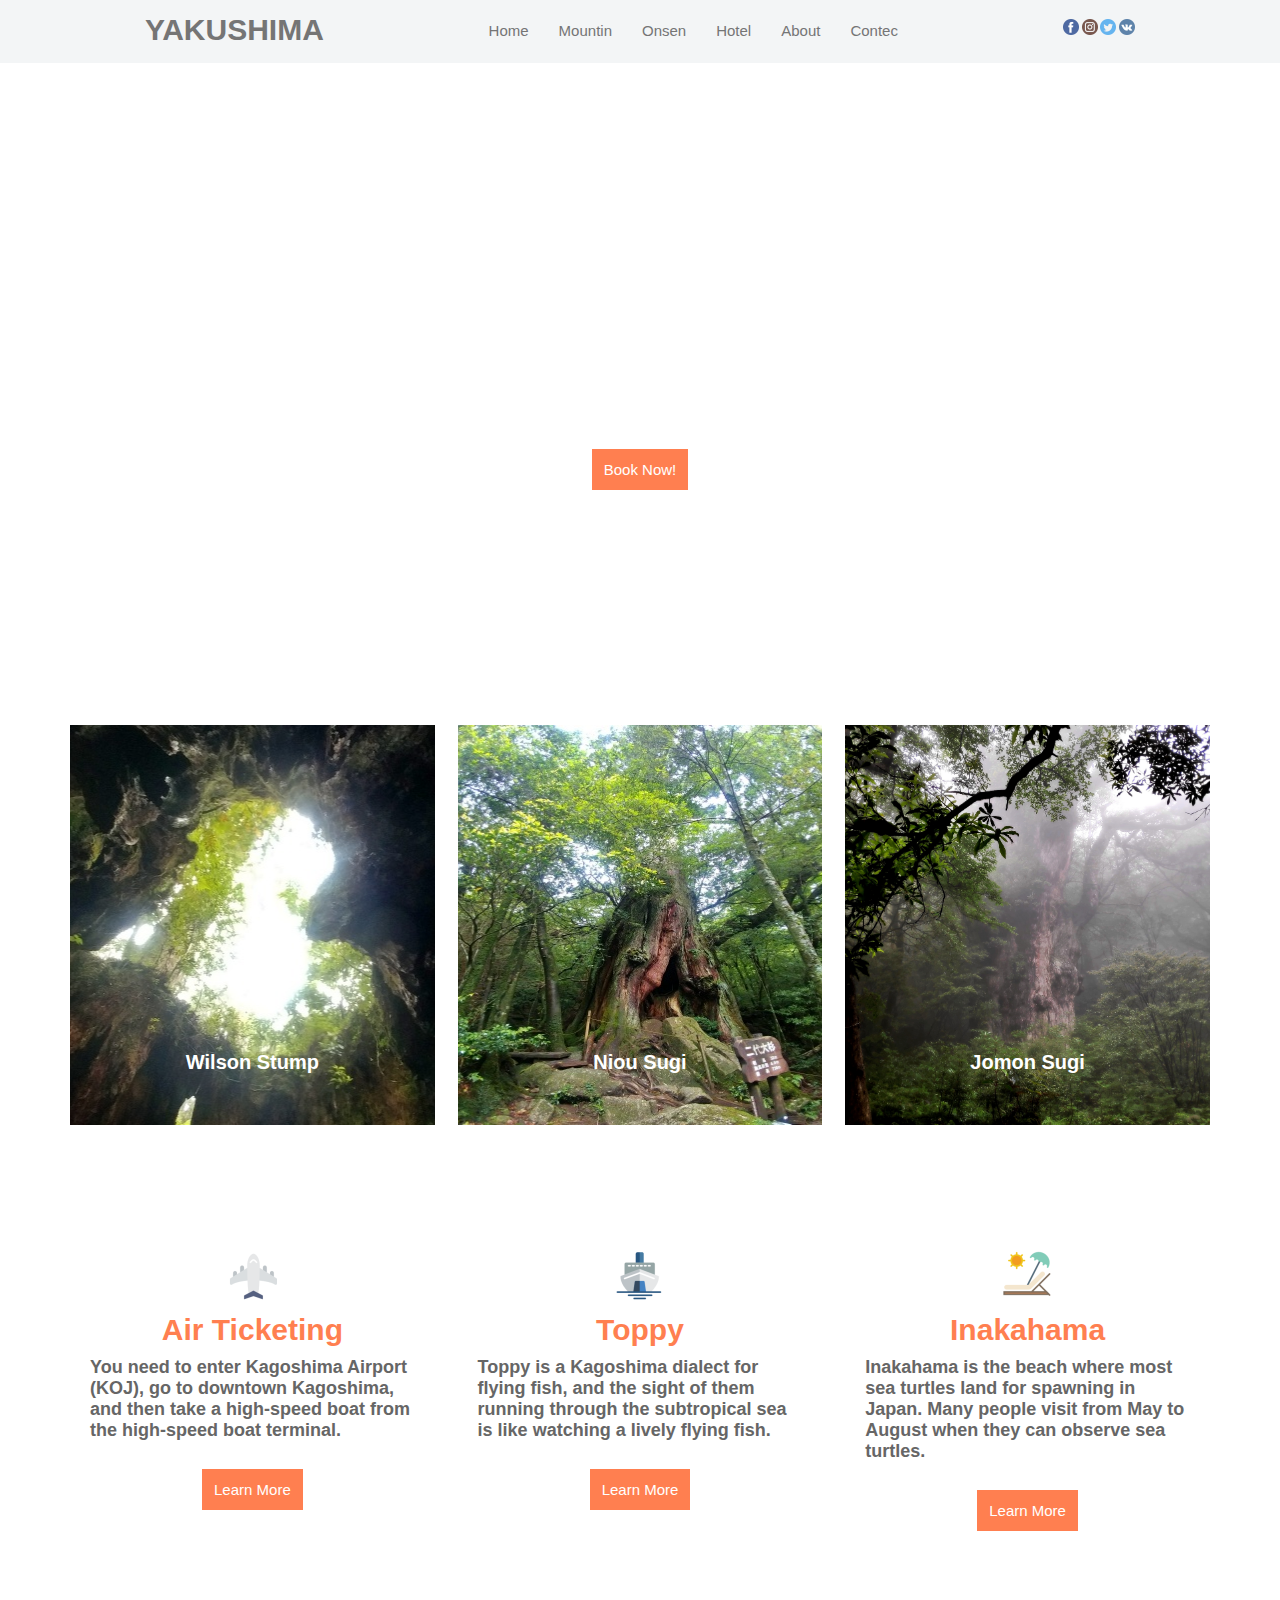
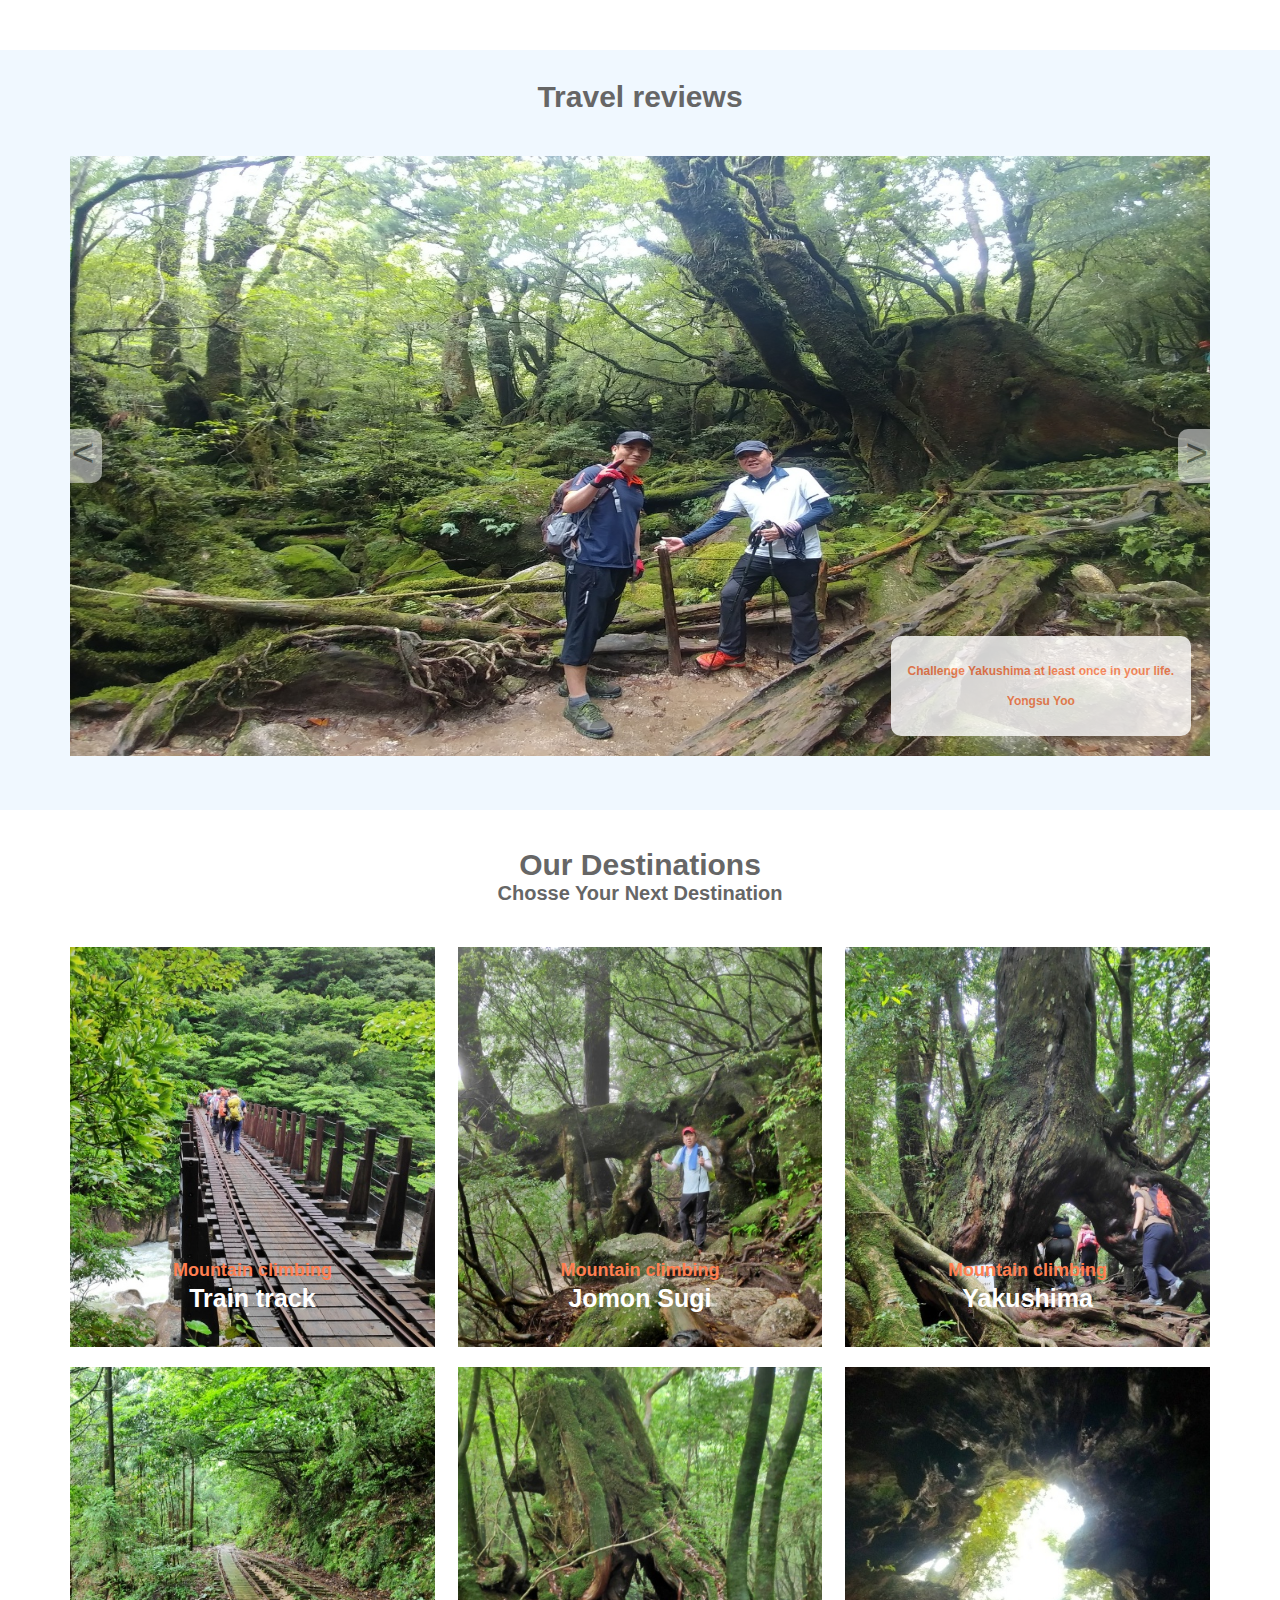
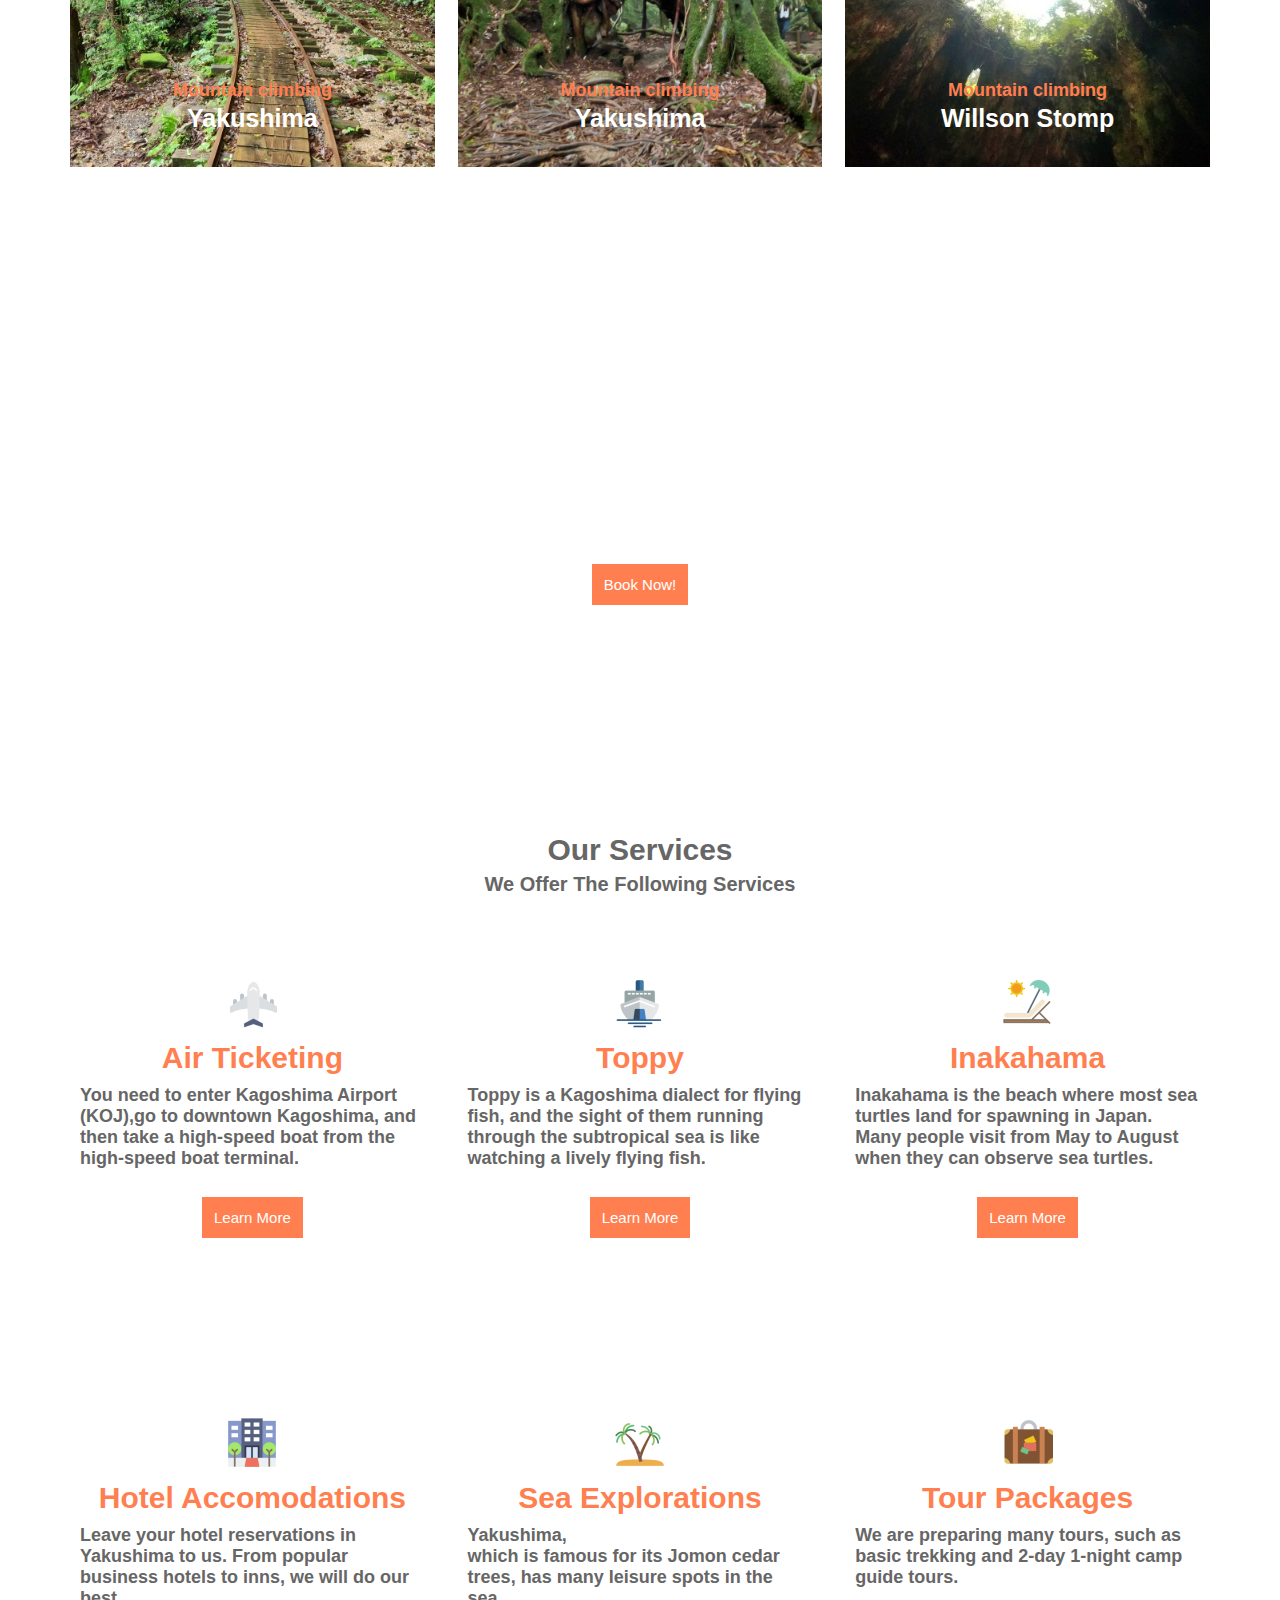
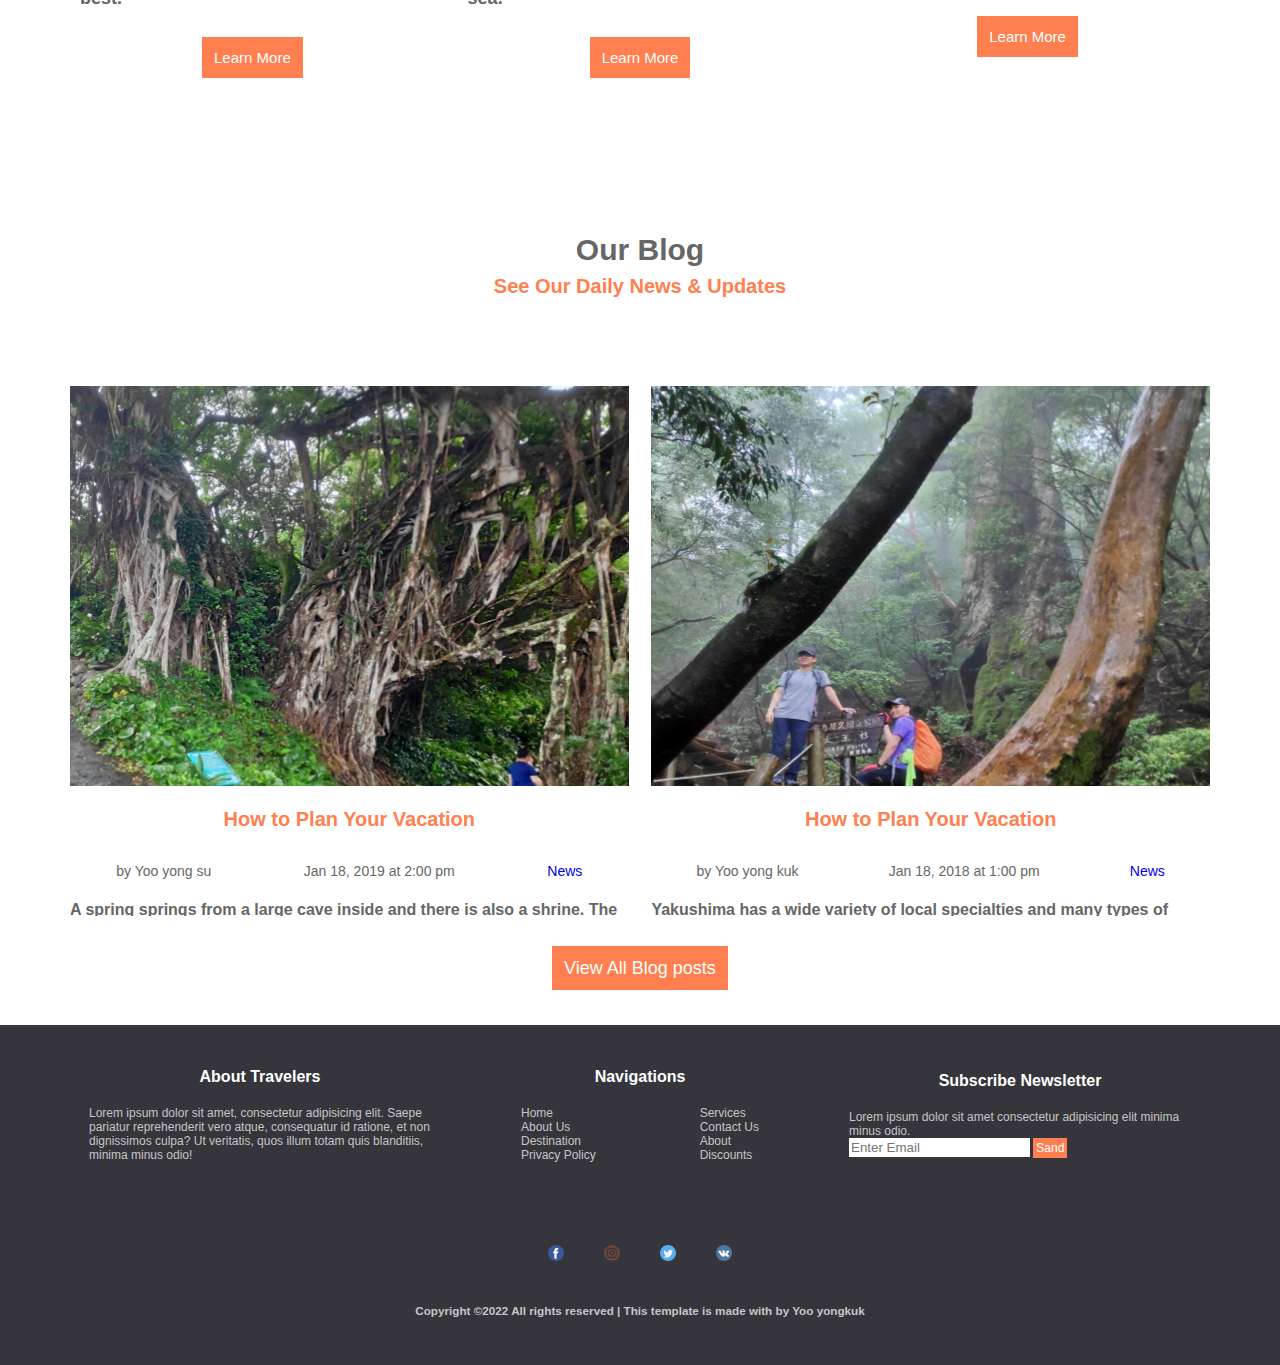
==== commit c2838a15: "1223" ====
--- a/index.html
+++ b/index.html
@@ -77,7 +77,7 @@
                 <div class="wrap">
                     <p><img src="icon/airplane48px.png" alt=""></p>
                     <h2>Air Ticketing</h2>
-                    <h3>You need to enter Kagoshima Airport (KOJ), <br>go to downtown Kagoshima, and then take a high-speed boat from the high-speed boat terminal.</h3>
+                    <h3>You need to enter Kagoshima Airport (KOJ), go to downtown Kagoshima, and then take a high-speed boat from the high-speed boat terminal.</h3>
                     <p><a href="#">Learn More</a></p>
                 </div>
                 <div class="wrap">
@@ -211,7 +211,7 @@
                 <div class="wrap">
                     <p><img src="icon/pac.png" alt=""></p>
                     <h2>Tour Packages</h2>
-                    <h3>We are <br>preparing many tours, such as basic trekking and 2-day 1-night camp guide tours.</h3>
+                    <h3>We are preparing many tours, such as basic trekking and 2-day 1-night camp guide tours.</h3>
                     <p><a href="#">Learn More</a></p>
                 </div>
             </div>
@@ -286,8 +286,8 @@
                     </div>
                     <div class="f_1">
                         <h2>Subscribe Newsletter</h2>
-                        <p>Lorem ipsum dolor sit amet consectetur adipisicing elit minima minus odio.</p>
-                        <p>
+                        <p class="searc">Lorem ipsum dolor sit amet consectetur adipisicing elit minima minus odio.</p>
+                        <p class="searc">
                         <input type="text" placeholder="Enter Email">
                         <button>Sand</button>
                         </p>
--- a/css/main.css
+++ b/css/main.css
@@ -35,10 +35,10 @@
         .site-sec2 .container{flex-flow: row wrap; overflow: hidden; display: flex; justify-content: space-around; 
                 align-items: center; width: 100%; height: auto;margin: 0 auto; }
         .site-sec .container {position: absolute; left: 50%; top: -10%; transform: translateX(-50%);}
-        .site-sec2 .container .wrap {box-sizing: border-box; width: 96%;height:220px; overflow: hidden;text-align: center; 
+        .site-sec2 .container .wrap {box-sizing: border-box; width: 96%;height:260px; overflow: hidden;text-align: center; 
                 background-color: beige; margin: 10px 0 0 0 ;}
         .site-sec2 .container .wrap h2{margin: 10px 0 10px 0; font-size: 3.8rem; color: coral;}
-        .site-sec2 .container .wrap h3{margin: 10px ; font-size: 2.4rem; color: #666;text-align: center ;}
+        .site-sec2 .container .wrap h3{margin: 10px ; font-size: 2.4rem; color: #666;text-align: left ;}
         .site-sec2 .container .wrap p{color: white; margin: 20px 0 0 0; text-align: center; font-size: 2.4rem;}
         .site-sec2 .container .wrap a{background-color: coral; color: white; padding: 12px; text-align: center; }
         .site-sec2 .container .wrap a:hover{background-color: transparent; border: 1px solid coral; color: coral;}
@@ -52,7 +52,7 @@
         .slide {width: 300%; }
         .slide li {width: 33.33%; height: 500px; float: left;}
         .slide li> img {background-size: cover; background-position: center; width: 100%; height: 100%;}
-        .slnaiyou {display: inline-block; padding: 10px 10px 10px 10px; color: coral; font-weight: bold; font-size: 2.6rem; width: 220px; height: 40px; line-height: 20px; 
+        .slnaiyou {display: inline-block; padding: 10px 10px 10px 10px; color: coral; font-weight: bold; font-size: 2.2rem; width: 220px; height: 40px; line-height: 20px; 
                 position: absolute; top:80%; left: 50%;transform: translate(-50%);  text-align: justify; background-color:#fff; opacity: 0.8; border-radius: 10px; }
         span {position: absolute; top:50%;display: block; font-size: 38px; color:#666; line-height: 40px; 
         background: white;opacity: 0.5; cursor: pointer; height: 50px; transform: translateY(-50%); }
@@ -72,12 +72,12 @@
         .site-sec4 .container .wrap {width: 96%;height:100%; overflow: hidden; margin: 10px 0 0 0;}
         .site-sec4 .container .wrap .box{position: relative; width: 100%; height: 400px; display: inline-block; overflow: hidden;}
         .site-sec4 .container .wrap .box h3{position: absolute;bottom: 15%;left: 50%; transform: translate(-50%,-50%);
-                margin: 0 auto; color: coral; font-size: 3rem;}
+                margin: 0 auto; color: coral; font-size: 2.8rem;}
         .site-sec4 .container .wrap .box h2{position: absolute;bottom: 5%;left: 50%; transform: translate(-50%,-50%);
-                        margin: 0 auto; color: white; font-size: 4rem;}
+                        margin: 0 auto; color: white; font-size: 3.6rem;}
         .site-sec4 .container .wrap .box .img:hover{transform:scale(1.03) ;color: coral;}
-        .site-sec4 .container .wrap .box h3:hover{font-size: 3.4rem; color: white;}
-        .site-sec4 .container .wrap .box h2:hover{font-size: 4.4rem; color: coral;}
+        .site-sec4 .container .wrap .box h3:hover{font-size: 3rem; color: white;}
+        .site-sec4 .container .wrap .box h2:hover{font-size: 3.8rem; color: coral;}
 
 #slider2{max-width: 100%; height: 600px;background-position: center; margin: 0 auto;
                 background-image: url(../img/rettsya.jpg); background-size:cover;}
@@ -90,7 +90,7 @@
 .site-sec5{position: relative; width:100%; height:auto; margin: 0 auto; padding: 0; }
         .site-sec5 .container{flex-flow: row wrap; overflow: hidden; justify-content: space-around; 
                 align-content:space-around; width: 100%; height: auto;margin: 0 auto; }
-        .site-sec5 .container .wrap {background-color: beige; box-sizing: border-box; width: 96%;height:220px; overflow: hidden;text-align: center; 
+        .site-sec5 .container .wrap {background-color: beige; box-sizing: border-box; width: 96%;height:260px; overflow: hidden;text-align: center; 
                 padding: 0px 0 10px 0; margin: 10px 0 0 10px;}
         
         .site-sec5> h2{display: inline-block; width: 100%; height: 5%; margin: 0 auto; text-align: center; font-size: 5rem; color: #666;
@@ -98,7 +98,7 @@
         .site-sec5> h3{display: inline-block; width: 100%; height: 5%; margin: 0 auto; text-align: center; font-size: 3.8rem; color: #666;
                 padding: 0 0 20px 0;}
         .site-sec5 .container .wrap h2{margin: 10px 0 10px 0; font-size: 4rem; color: coral;}
-        .site-sec5 .container .wrap h3{margin: 10px ; font-size: 1.8rem; color: #666;text-align: center ; font-size: 2.4rem;}
+        .site-sec5 .container .wrap h3{margin: 10px ; font-size: 1.8rem; color: #666;text-align: left ; font-size: 2.4rem;}
         .site-sec5 .container .wrap p{color: white; margin: 20px 0 0 0; text-align: center; font-size: 2.4rem;}
         .site-sec5 .container .wrap a{background-color: coral; color: white; padding: 12px; text-align: center;}
         .site-sec5 .container .wrap a:hover{background-color: transparent; border: 1px solid coral; color: coral;}
@@ -111,7 +111,7 @@
                 padding: 38px 0 0 0;}
         .site-sec6 h3{display: inline-block; width: 100%; height: 5%; margin: 0 auto; text-align: center; font-size: 3.8rem; color: coral;
                         padding: 0 0 30px 0; }
-        .site-sec6 h4{width: 100%; height: 5%; margin: 10px 0 10px 0; text-align: center; font-size: 2.4rem; color: #666;
+        .site-sec6 h4{width: 100%; height: 5%; margin: 10px 0 10px 0; text-align: left; font-size: 2.4rem; color: #666;
                                 padding: 10px 0;}
         .site-sec6 .hitokoto{display: inline-block;text-overflow: ellipsis;}
         .site-sec6 p{font-size: 1.4rem; color: #666 ;}
@@ -236,7 +236,7 @@
                         padding: 38px 0 0 0;}
         .site-sec6 h3{display: inline-block; width: 100%; height: 5%; margin: 0 auto; text-align: center; font-size: 2rem; color: coral;
                                 padding: 0 0 30px 0; }
-        .site-sec6 h4{width: 100%; height: 5%; margin: 10px 0 10px 0; text-align: center; font-size: 1.6rem; color: #666;
+        .site-sec6 h4{width: 100%; height: 5%; margin: 10px 0 10px 0; text-align: left; font-size: 1.6rem; color: #666;
                                         padding: 10px 0;}
         .site-sec6 .hitokoto{display: inline-block;text-overflow: ellipsis;}
         .site-sec6 p{font-size: 1.4rem; color: #666 ;}
@@ -356,7 +356,7 @@
                 padding: 38px 0 0 0;}
         .site-sec6 h3{display: inline-block; width: 100%; height: 5%; margin: 0 auto; text-align: center; font-size: 2rem; color: coral;
                         padding: 0 0 30px 0; }
-        .site-sec6 h4{width: 100%; height: 5%; margin: 10px 0 10px 0; text-align: center; font-size: 1.6rem; color: #666;
+        .site-sec6 h4{width: 100%; height: 5%; margin: 10px 0 10px 0; text-align: left; font-size: 1.6rem; color: #666;
                                 padding: 10px 0;}
         .site-sec6 .hitokoto{display: inline-block;text-overflow: ellipsis;}
         .site-sec6 p{font-size: 1.4rem; color: #666 ;}
--- a/css/common.css
+++ b/css/common.css
@@ -16,7 +16,7 @@
     header .container .a{display: block;}
     header .container .a:hover{cursor: pointer;}
     header .container .b ul{display:flex;flex-direction: column; justify-content: space-around; }
-    header .container .b ul li a{padding:15px; text-decoration:none; color:#666; position: relative; font-size: 3rem;} 
+    header .container .b ul li a{padding:24px; text-decoration:none; color:#666; position: relative; font-size: 3rem;} 
     header .container .b ul li a:hover{color: coral;}
     header .container .small h1 a{text-decoration: none; color: #666; font-size: 5rem;}
     header .container.icon{display: flex;}
@@ -30,7 +30,7 @@
                 justify-content: space-around; align-content: center; }
     footer .fter .f_1{width: 96%; height: auto; padding: 10px;}
     footer .fter h2{color:white; font-size: 3.4rem; text-align: center; margin: 0 0 20px 0;}
-    footer .wrap p{font-size: 2.4rem; color: rgb(199, 197, 197); text-align: center;}
+    footer .wrap p{font-size: 2.4rem; color: rgb(199, 197, 197); text-align: left;}
     footer .fter .f_1 .navi{display: flex;flex-flow: row wrap; justify-content:space-around; align-content: space-around;}
     footer .fter .f_1 .navi>div{margin: 0 0 0 0; color:rgb(199, 197, 197);}
     footer .fter .f_1 .navi>div a{text-decoration: none; color: rgb(199, 197, 197);}
@@ -38,6 +38,7 @@
     footer .fter .f_1 button{font-size: 2rem; color: white;border: 2px solid coral ;background-color: coral;}
     footer .fter .f_1 input{border: 2px solid white;}
     footer .fter .f_1 button:hover{background-color: white; border: 3px solid coral; color: coral;}
+    footer .fter .f_1 .searc{text-align: center;}
     footer .midia{display: flex; justify-content: center; align-items: center; margin: 10px;}
     footer .midia img{margin: 10px;}
     footer .wrap h3{font-size: 2rem; text-align: center;color: rgb(199, 197, 197);margin: 0 0 0 0;padding: 0 0 20px 0;}
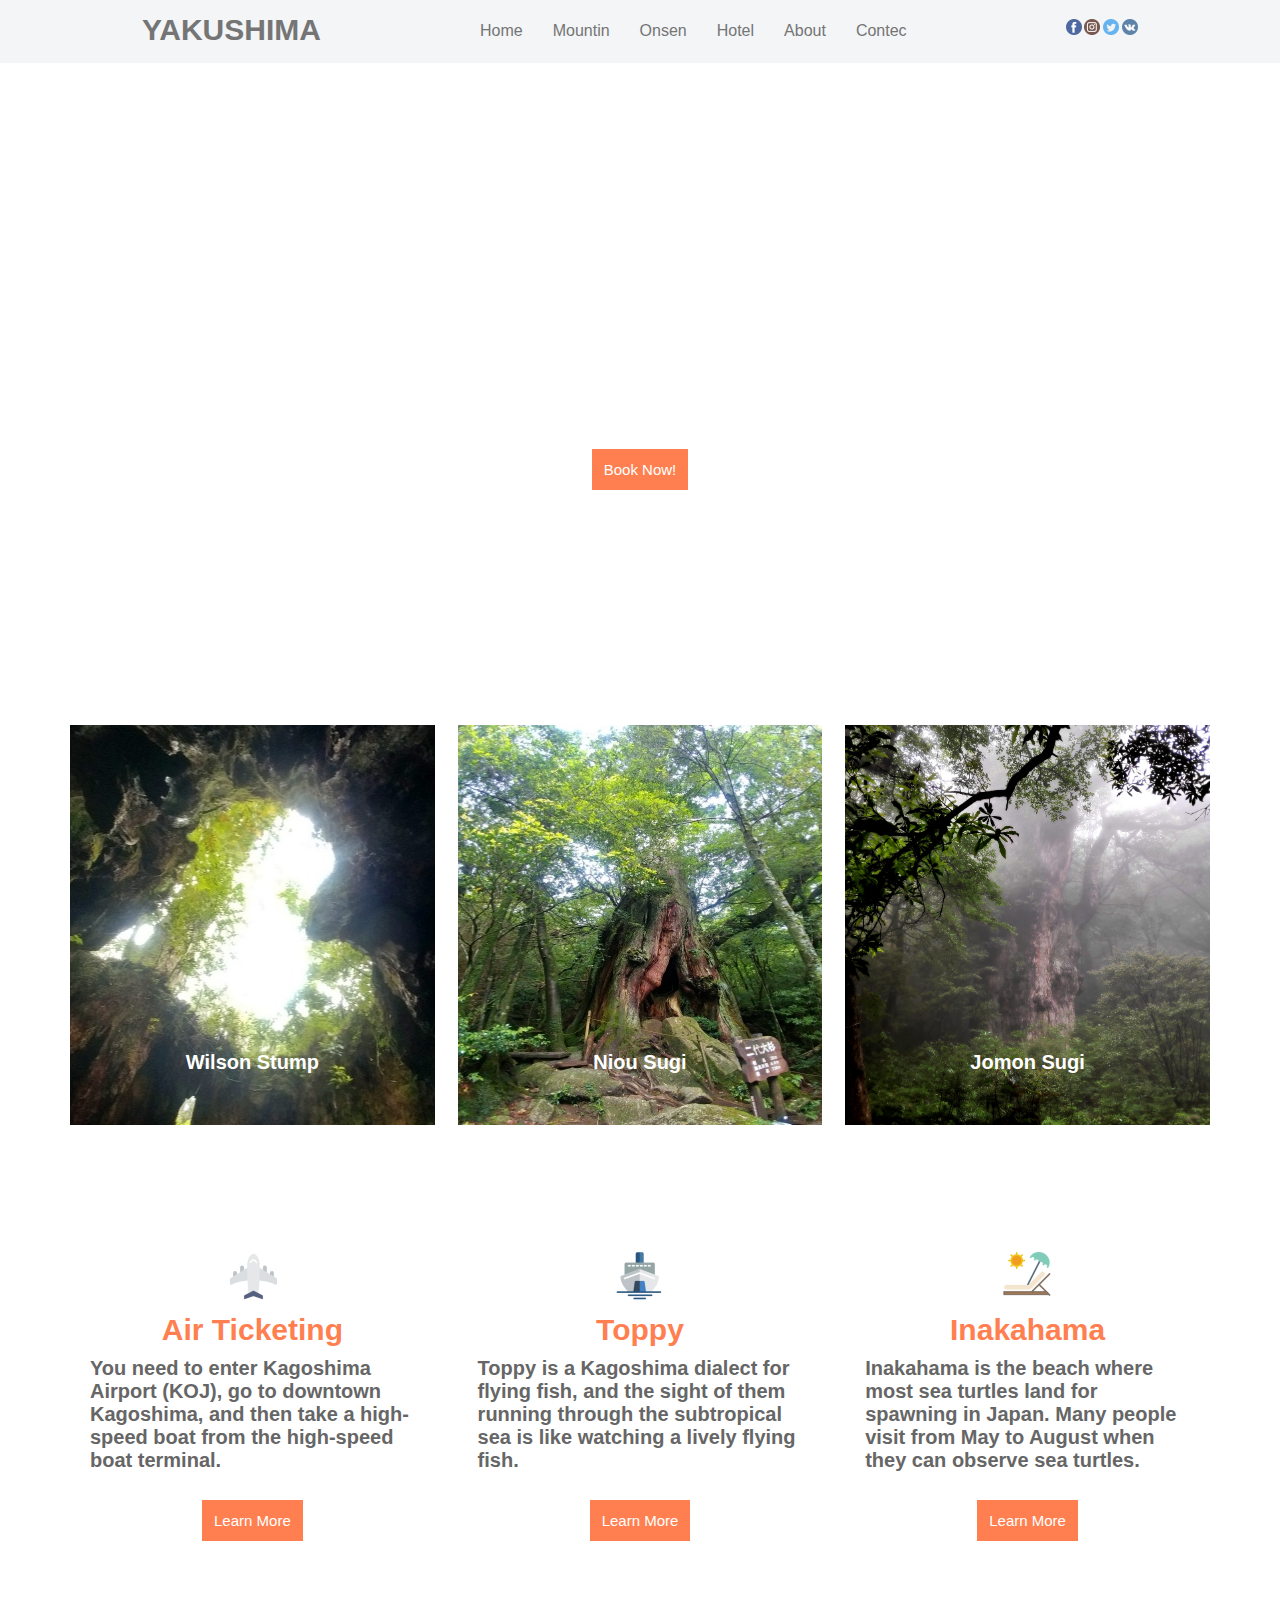
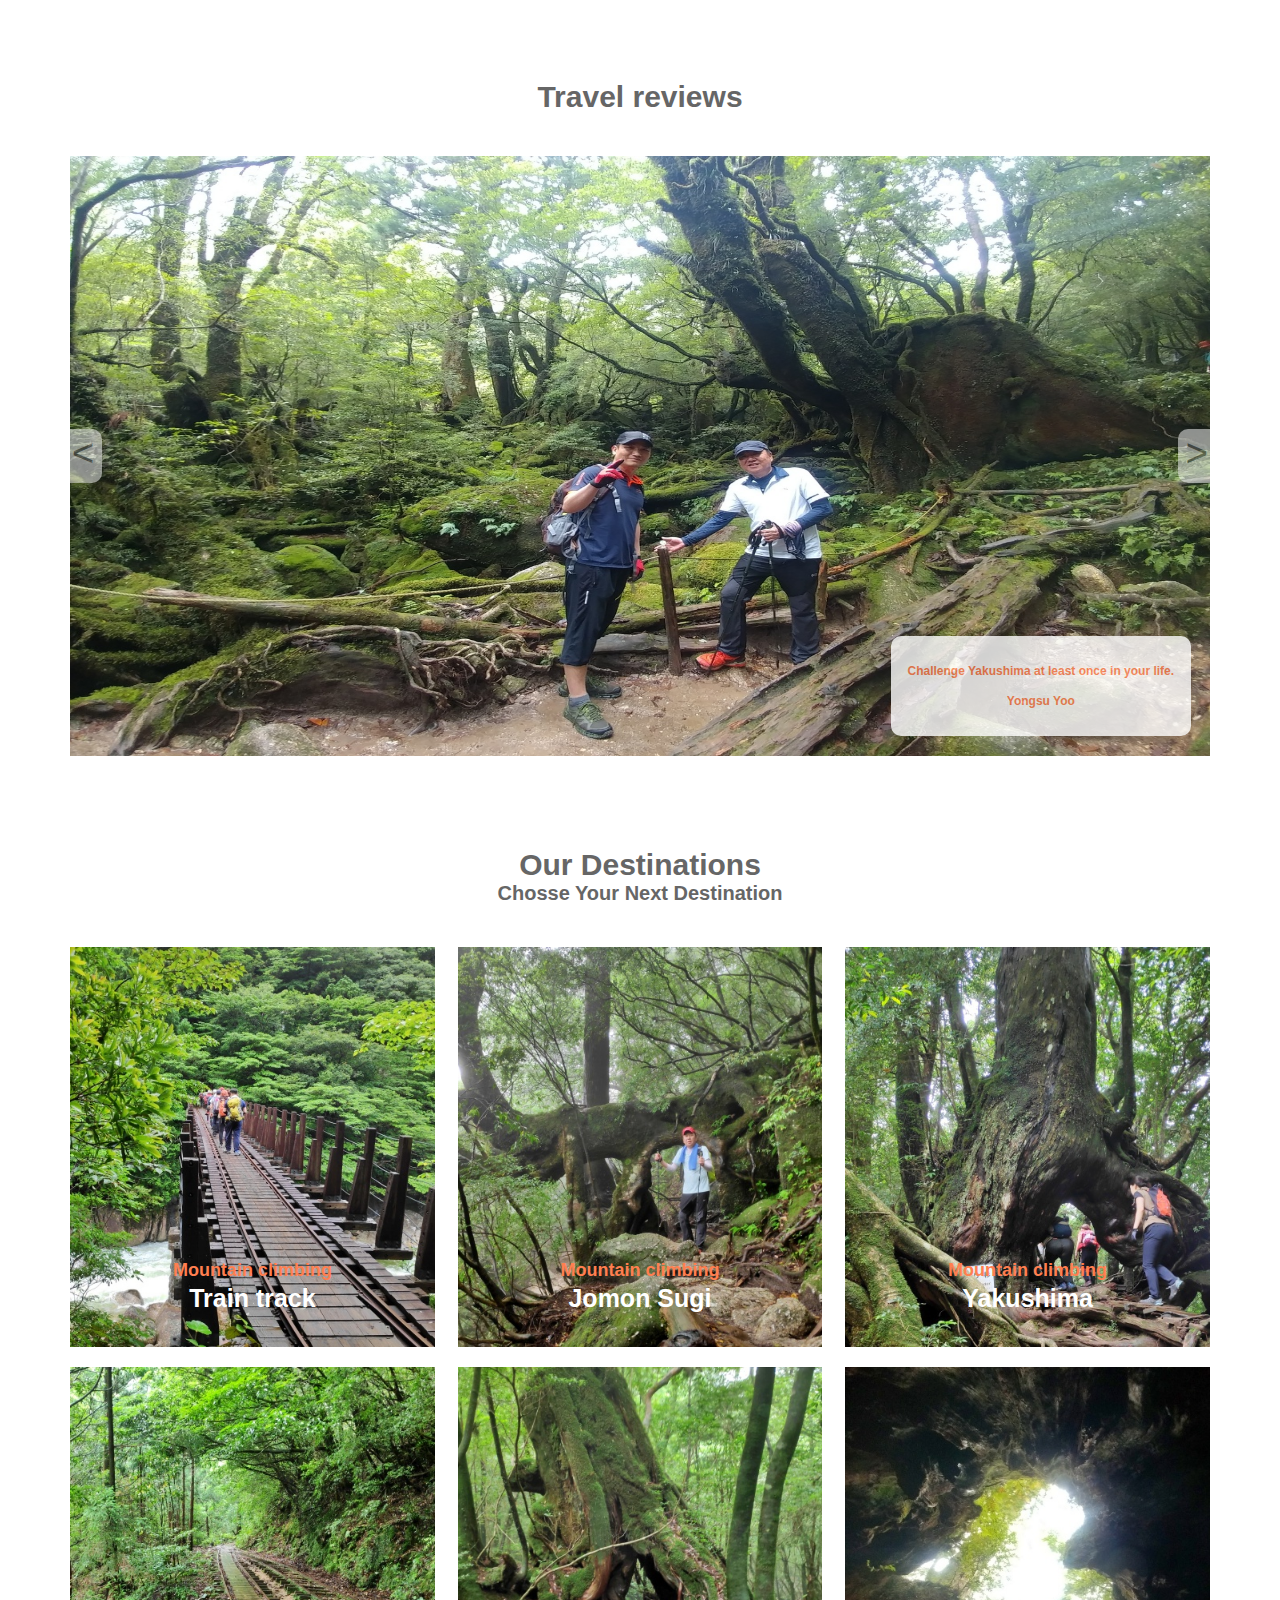
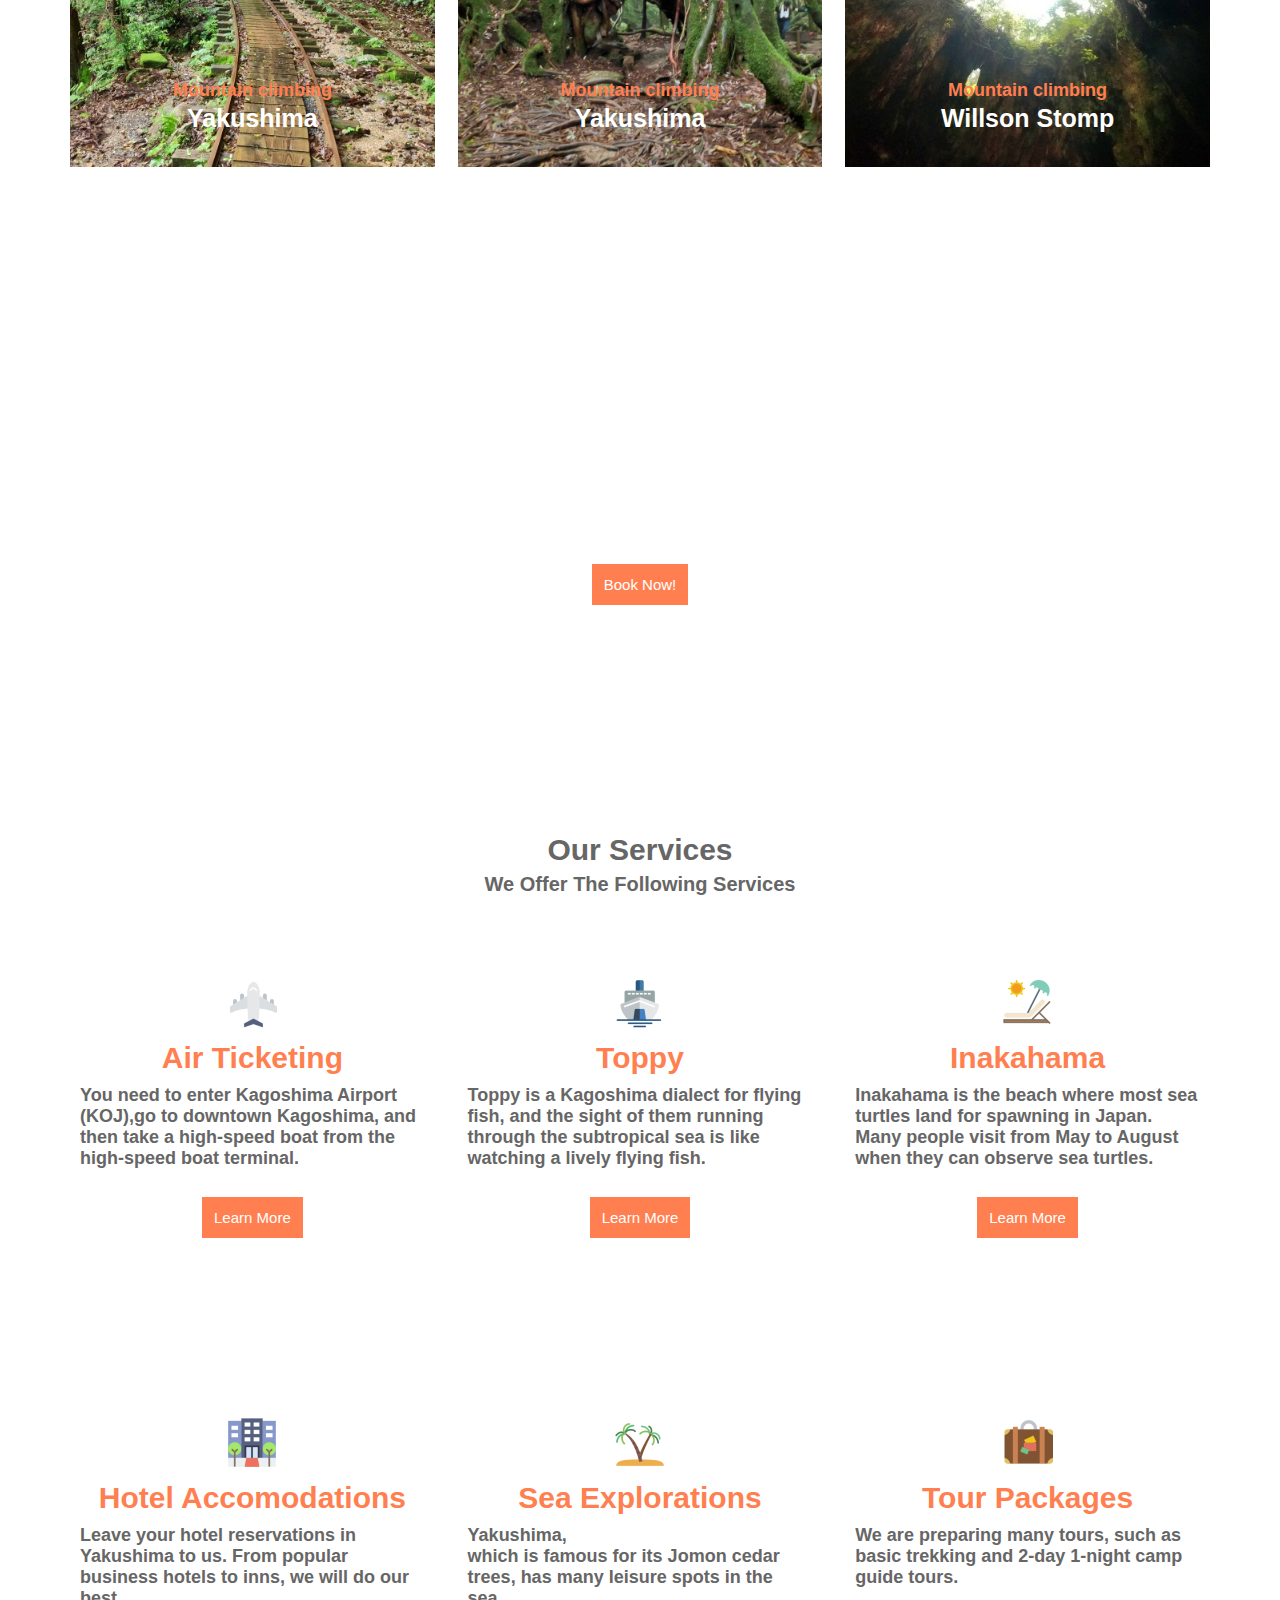
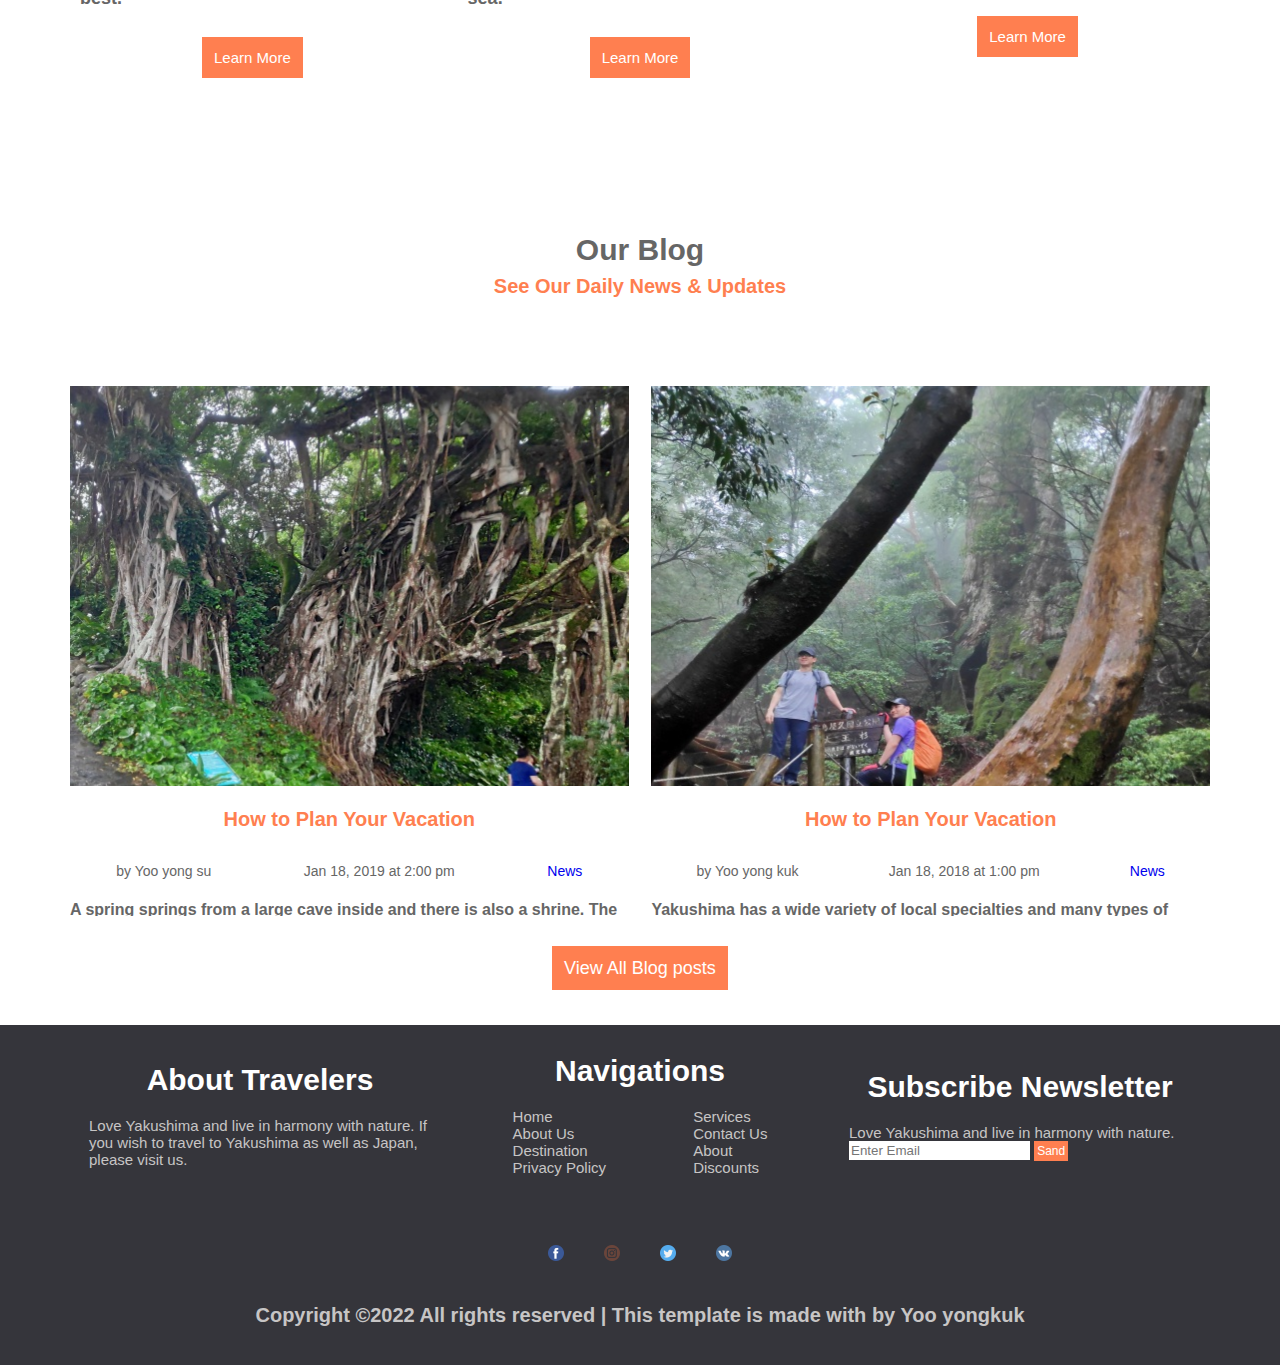
==== commit 82905a98: "1227 yoo" ====
--- a/index.html
+++ b/index.html
@@ -264,7 +264,7 @@
                     <div class="f_1">
                         <h2>About Travelers</h2>
                         <p>
-                            Lorem ipsum dolor sit amet, consectetur adipisicing elit. Saepe pariatur reprehenderit vero atque, consequatur id ratione, et non dignissimos culpa? Ut veritatis, quos illum totam quis blanditiis, minima minus odio! 
+                            Love Yakushima and live in harmony with nature. If you wish to travel to Yakushima as well as Japan, please visit us. 
                         </p>
                     </div>
                     <div class="f_1">
@@ -286,7 +286,7 @@
                     </div>
                     <div class="f_1">
                         <h2>Subscribe Newsletter</h2>
-                        <p class="searc">Lorem ipsum dolor sit amet consectetur adipisicing elit minima minus odio.</p>
+                        <p class="searc">Love Yakushima and live in harmony with nature.</p>
                         <p class="searc">
                         <input type="text" placeholder="Enter Email">
                         <button>Sand</button>
--- a/css/main.css
+++ b/css/main.css
@@ -5,7 +5,7 @@
 a{text-decoration: none;}
 header {background: rgb(242, 244, 246); width: 100%;  padding: 0%;position: absolute; left: 0; top: 0; z-index: 3; opacity: 0.9;}
 
-@media(max-width:768px){
+@media(max-width:767px){
 #wrap{width: 100%;height: auto; }
 html{font-size: 10px;}
 
@@ -13,9 +13,9 @@
 
 #slider{max-width: 100%; height: 800px;background-position: center; margin: 0 auto;
         background-image: url(../img/welryong.jpg); background-size:cover;}
-#slider h1{color: white; padding: 280px 0 0 0; text-align: center; font-size: 5rem;}
-#slider h3{color: white; padding: 30px 0 0 0; text-align: center; font-size: 2.8rem;}
-#slider p{color: white; padding: 60px 0 0 0; text-align: center; font-size: 2.8rem;}
+#slider h1{color: white; padding: 280px 0 0 0; text-align: center; font-size: 3rem;}
+#slider h3{color: white; padding: 30px 0 0 0; text-align: center; font-size: 2rem;}
+#slider p{color: white; padding: 60px 0 0 0; text-align: center; font-size: 1.5rem;}
 #slider a:hover{background-color: transparent; border: 1px solid white; color: white;}
 #slider a{background-color: coral; color: white; padding: 12px; text-align: center; font-size: 2.4rem;}
 
@@ -27,34 +27,34 @@
         .site-sec .container .wrap .box{position: relative; width: 100%; height: 400px; display: inline-block; overflow: hidden;}
         .site-sec .container .box .img{width:100%; height: 100%;background-size: cover; background-position: center;}
         .site-sec .container .wrap .box h3{position: absolute; bottom: 10%;left: 50%; transform: translate(-50%,-70%);
-                margin: 0 auto; color: white; font-size: 3.8rem;}
+                margin: 0 auto; color: white; font-size: 3rem;}
         .site-sec .container .box .img:hover{transform:scale(1.03) ;}
-        .site-sec .container .wrap .box h3:hover{font-size: 4rem; color: coral;}
-
-.site-sec2{position: relative; width:100%; height:640px; margin: 0; padding: 0; }
+        .site-sec .container .wrap .box h3:hover{font-size: 3.2rem; color: coral;}
+
+.site-sec2{position: relative; width:100%; height:auto; margin: 0; padding: 0; }
         .site-sec2 .container{flex-flow: row wrap; overflow: hidden; display: flex; justify-content: space-around; 
                 align-items: center; width: 100%; height: auto;margin: 0 auto; }
         .site-sec .container {position: absolute; left: 50%; top: -10%; transform: translateX(-50%);}
-        .site-sec2 .container .wrap {box-sizing: border-box; width: 96%;height:260px; overflow: hidden;text-align: center; 
+        .site-sec2 .container .wrap {box-sizing: border-box; width: 96%;height:300px; overflow: hidden;text-align: center; 
                 background-color: beige; margin: 10px 0 0 0 ;}
-        .site-sec2 .container .wrap h2{margin: 10px 0 10px 0; font-size: 3.8rem; color: coral;}
-        .site-sec2 .container .wrap h3{margin: 10px ; font-size: 2.4rem; color: #666;text-align: left ;}
-        .site-sec2 .container .wrap p{color: white; margin: 20px 0 0 0; text-align: center; font-size: 2.4rem;}
+        .site-sec2 .container .wrap h2{margin: 10px 0 10px 0; font-size: 3rem; color: coral;}
+        .site-sec2 .container .wrap h3{margin: 10px ; font-size: 2rem; color: #666;text-align: left ;}
+        .site-sec2 .container .wrap p{color: white; margin: 20px 0 0 0; text-align: center; font-size: 1.5rem;}
         .site-sec2 .container .wrap a{background-color: coral; color: white; padding: 12px; text-align: center; }
         .site-sec2 .container .wrap a:hover{background-color: transparent; border: 1px solid coral; color: coral;}
 
 .site-sec3{width: 100%; height: auto; margin: 0 auto; padding: 0; }
         ul,li,ol {list-style: none; margin: 0; padding: 0;}
-        .site-sec3 .container{width: 100%; height: 660px;margin: 50px 0 0 0;}
-        .site-sec3 .container h2{display: inline-block; width: 100%; height: 10%; margin: 0 auto; text-align: center; font-size: 5rem; color: #666;
+        .site-sec3 .container{width: 100%; height: 660px;margin: 0 0 0 0;}
+        .site-sec3 .container h2{display: inline-block; width: 100%; height: 10%; margin: 0 auto; text-align: center; font-size: 3rem; color: #666;
         padding: 50px 0 0 0;}
         #slidewrap {width: 96%; height: 500px; margin: 0px auto; position: relative; overflow: hidden;}
         .slide {width: 300%; }
         .slide li {width: 33.33%; height: 500px; float: left;}
         .slide li> img {background-size: cover; background-position: center; width: 100%; height: 100%;}
-        .slnaiyou {display: inline-block; padding: 10px 10px 10px 10px; color: coral; font-weight: bold; font-size: 2.2rem; width: 220px; height: 40px; line-height: 20px; 
+        .slnaiyou {display: inline-block; padding: 10px 10px 10px 10px; color: coral; font-weight: bold; font-size: 1.5rem; width: 220px; height: 40px; line-height: 20px; 
                 position: absolute; top:80%; left: 50%;transform: translate(-50%);  text-align: justify; background-color:#fff; opacity: 0.8; border-radius: 10px; }
-        span {position: absolute; top:50%;display: block; font-size: 38px; color:#666; line-height: 40px; 
+        span {position: absolute; top:50%;display: block; font-size: 3rem; color:#666; line-height: 40px; 
         background: white;opacity: 0.5; cursor: pointer; height: 50px; transform: translateY(-50%); }
         span:hover {background: coral; color:white;}
         .prev {left:0; border-radius: 0 10px 10px 0px; padding: 4px 8px 0 2px;}
@@ -65,24 +65,24 @@
         .site-sec4 .container{padding: 20px 0 20px 0; flex-flow: row wrap; overflow: hidden; display: flex; justify-content: space-around; 
                 align-content: center; width: 100%; height: auto; margin: 0 auto; }
         .site-sec4 .container .box .img{ width:100%; height: 100%;background-size: cover; background-position: center;}
-        .site-sec4> h2{display: inline-block; width: 100%; height: 5%; margin: 0 auto; text-align: center; font-size: 5rem; color: #666;
+        .site-sec4> h2{display: inline-block; width: 100%; height: 5%; margin: 0 auto; text-align: center; font-size: 3rem; color: #666;
                 padding: 0 0 0 0;}
-        .site-sec4> h3{display: inline-block; width: 100%; height: 5%; margin: 0 auto; text-align: center; font-size: 3.8rem; color: #666;
+        .site-sec4> h3{display: inline-block; width: 100%; height: 5%; margin: 0 auto; text-align: center; font-size: 2rem; color: #666;
                         padding: 0 0 10px 0;}
         .site-sec4 .container .wrap {width: 96%;height:100%; overflow: hidden; margin: 10px 0 0 0;}
         .site-sec4 .container .wrap .box{position: relative; width: 100%; height: 400px; display: inline-block; overflow: hidden;}
         .site-sec4 .container .wrap .box h3{position: absolute;bottom: 15%;left: 50%; transform: translate(-50%,-50%);
-                margin: 0 auto; color: coral; font-size: 2.8rem;}
+                margin: 0 auto; color: coral; font-size: 2rem;}
         .site-sec4 .container .wrap .box h2{position: absolute;bottom: 5%;left: 50%; transform: translate(-50%,-50%);
-                        margin: 0 auto; color: white; font-size: 3.6rem;}
+                        margin: 0 auto; color: white; font-size: 2.8rem;}
         .site-sec4 .container .wrap .box .img:hover{transform:scale(1.03) ;color: coral;}
-        .site-sec4 .container .wrap .box h3:hover{font-size: 3rem; color: white;}
-        .site-sec4 .container .wrap .box h2:hover{font-size: 3.8rem; color: coral;}
+        .site-sec4 .container .wrap .box h3:hover{font-size: 2.2rem; color: white;}
+        .site-sec4 .container .wrap .box h2:hover{font-size: 3rem; color: coral;}
 
 #slider2{max-width: 100%; height: 600px;background-position: center; margin: 0 auto;
                 background-image: url(../img/rettsya.jpg); background-size:cover;}
-        #slider2 h1{color: white; padding: 200px 0 0 0; text-align: center; font-size: 5rem;}
-        #slider2 h3{color: white; padding: 30px 0 0 0; text-align: center; font-size: 3rem;}
+        #slider2 h1{color: white; padding: 200px 0 0 0; text-align: center; font-size: 3rem;}
+        #slider2 h3{color: white; padding: 30px 0 0 0; text-align: center; font-size: 2rem;}
         #slider2 p{color: white; padding: 60px 0 0 0; text-align: center; font-size: 1rem;}
         #slider2 a:hover{background-color: transparent; border: 1px solid white; color: white;}
         #slider2 a{background-color: coral; color: white; padding: 12px; text-align: center; font-size: 2.4rem;}
@@ -90,16 +90,16 @@
 .site-sec5{position: relative; width:100%; height:auto; margin: 0 auto; padding: 0; }
         .site-sec5 .container{flex-flow: row wrap; overflow: hidden; justify-content: space-around; 
                 align-content:space-around; width: 100%; height: auto;margin: 0 auto; }
-        .site-sec5 .container .wrap {background-color: beige; box-sizing: border-box; width: 96%;height:260px; overflow: hidden;text-align: center; 
+        .site-sec5 .container .wrap {background-color: beige; box-sizing: border-box; width: 96%;height:310px; overflow: hidden;text-align: center; 
                 padding: 0px 0 10px 0; margin: 10px 0 0 10px;}
         
-        .site-sec5> h2{display: inline-block; width: 100%; height: 5%; margin: 0 auto; text-align: center; font-size: 5rem; color: #666;
-                padding: 38px 0 0 0;}
-        .site-sec5> h3{display: inline-block; width: 100%; height: 5%; margin: 0 auto; text-align: center; font-size: 3.8rem; color: #666;
+        .site-sec5> h2{display: inline-block; width: 100%; height: 5%; margin: 0 auto; text-align: center; font-size: 3rem; color: #666;
+                padding: 38px 0 0 0;}
+        .site-sec5> h3{display: inline-block; width: 100%; height: 5%; margin: 0 auto; text-align: center; font-size: 2rem; color: #666;
                 padding: 0 0 20px 0;}
         .site-sec5 .container .wrap h2{margin: 10px 0 10px 0; font-size: 4rem; color: coral;}
-        .site-sec5 .container .wrap h3{margin: 10px ; font-size: 1.8rem; color: #666;text-align: left ; font-size: 2.4rem;}
-        .site-sec5 .container .wrap p{color: white; margin: 20px 0 0 0; text-align: center; font-size: 2.4rem;}
+        .site-sec5 .container .wrap h3{margin: 10px ; font-size: 1.8rem; color: #666;text-align: left ; font-size: 2rem;}
+        .site-sec5 .container .wrap p{color: white; margin: 20px 0 0 0; text-align: center; font-size: 1.5rem;}
         .site-sec5 .container .wrap a{background-color: coral; color: white; padding: 12px; text-align: center;}
         .site-sec5 .container .wrap a:hover{background-color: transparent; border: 1px solid coral; color: coral;}
 
@@ -107,31 +107,31 @@
         .site-sec6 .container{padding: 0px 0 0px 0; flex-flow: row wrap; overflow: hidden; display: flex; justify-content: space-around; 
                 align-content: space-around; width: 100%; height: auto; margin: 10px auto; }
         .site-sec6 .container .box .img{ width:100%; height: 100%;background-size: cover; background-position: center;}
-        .site-sec6 h2{display: inline-block; width: 100%; height: 5%; margin: 0 auto; text-align: center; font-size: 5rem; color: #666;
-                padding: 38px 0 0 0;}
-        .site-sec6 h3{display: inline-block; width: 100%; height: 5%; margin: 0 auto; text-align: center; font-size: 3.8rem; color: coral;
+        .site-sec6 h2{display: inline-block; width: 100%; height: 5%; margin: 0 auto; text-align: center; font-size: 3rem; color: #666;
+                padding: 38px 0 0 0;}
+        .site-sec6 h3{display: inline-block; width: 100%; height: 5%; margin: 0 auto; text-align: center; font-size: 2rem; color: coral;
                         padding: 0 0 30px 0; }
-        .site-sec6 h4{width: 100%; height: 5%; margin: 10px 0 10px 0; text-align: left; font-size: 2.4rem; color: #666;
+        .site-sec6 h4{width: 100%; height: 5%; margin: 10px 0 10px 0; text-align: left; font-size: 1.8rem; color: #666;
                                 padding: 10px 0;}
         .site-sec6 .hitokoto{display: inline-block;text-overflow: ellipsis;}
-        .site-sec6 p{font-size: 1.4rem; color: #666 ;}
-        .site-sec6 p span{font-size: 1.4rem; color: coral;}
+        .site-sec6 p{font-size: 1.5rem; color: #666 ;}
+        .site-sec6 p span{font-size: 1.5rem; color: coral;}
         .site-sec6 .container .wrap {width: 96%;height:auto; overflow:hidden; margin: 5px 0 5px 0;}
         .site-sec6 .container .wrap .burog1{width: 100%; height: 20px; display: flex;flex-direction: row; justify-content: space-around; align-items: center;}
         .site-sec6 .container .wrap .burog2{width: 100%; height: 20px; display: flex;flex-direction: row; justify-content: space-around; align-items: center;}
-        .site-sec6 .container .wrap .burog1>p{font-size: 2.4rem;}
-        .site-sec6 .container .wrap .burog2>p{font-size: 2.4rem;}
+        .site-sec6 .container .wrap .burog1>p{font-size: 1.5rem;}
+        .site-sec6 .container .wrap .burog2>p{font-size: 1.5rem;}
         .site-sec6 .container .wrap .box{position: relative; width: 100%; height: 400px; display: inline-block; overflow: hidden;}
         .site-sec6 .container .wrap .box .img:hover{transform:scale(1.03) ;color: coral;}
         .site-sec6 p span:hover{font-size: 1.45rem; color: red;}
-        .site-sec6 >p{color: white; margin: 42px auto; text-align: center; font-size: 2.4rem;}
+        .site-sec6 >p{color: white; margin: 42px auto; text-align: center; font-size: 1.5rem;}
         .site-sec6 >p a{background-color: coral; color: white; padding: 12px; text-align: center;}
         .site-sec6 >p a:hover{background-color: transparent; border: 1px solid coral; color: coral;}
 
 
 }
 
-@media(min-width:769px){
+@media(min-width:768px){
         #wrap{width: 100%;height: auto;}
         .container{width: 100%; height: 100%; margin: 0 auto;}
         html{font-size: 12px;}
@@ -169,7 +169,7 @@
         .site-sec2 .container .wrap a{background-color: coral; color: white; padding: 12px; text-align: center;}
         .site-sec2 .container .wrap a:hover{background-color: transparent; border: 1px solid coral; color: coral;}
         
-.site-sec3{width: 100%; height: 760px; margin: 0 auto; padding: 0; background-color: aliceblue;}
+.site-sec3{width: 100%; height: 760px; margin: 0 auto; padding: 0; }
         ul,li,ol {list-style: none; margin: 0; padding: 0;}
         .site-sec3 .container{width: 100%; height: 760px;margin: 0 auto;}
         .site-sec3 .container h2{display: inline-block; width: 100%; height: 10%; margin: 0 auto; text-align: center; font-size: 3rem; color: #666;
@@ -178,10 +178,10 @@
         .slide {width: 300%; }
         .slide li {width: 33.33%; height: 600px; float: left;}
         .slide li> img {width: 100%; height: 100%;}
-        .slnaiyou {display: inline-block; padding: 20px 0 20px 0; color: coral; font-weight: bold; font-size: 1.2rem; width: 300px; height: 60px; line-height: 30px; 
-                        position: absolute; top:80%; left: 65%;  text-align: center; background-color:#fff; opacity: 0.8; border-radius: 10px; }
+        .slnaiyou {display: inline-block; padding: 20px 0 20px 0; color: coral; font-weight: bold; font-size: 1.3rem; width: 300px; height: 60px; line-height: 30px; 
+                        position: absolute; top:80%; left: 58%;  text-align: center; background-color:#fff; opacity: 0.8; border-radius: 10px; }
         span {position: absolute; top:50%; display: block; font-size: 38px; color:#666; line-height: 40px; 
-                background: white;opacity: 0.5; cursor: pointer; height: 50px; transform: translateY(-50%); }
+                background: white;opacity: 0.5; cursor: pointer; height: 50px; transform: translateY(-50%);}
         span:hover {background: coral; color:white;}
         .prev {left:0; border-radius: 0 10px 10px 0px; padding: 4px 8px 0 2px;}
         .next {right:0; border-radius: 10px 0px 0px 10px; padding: 4px 2px 0 8px;}
@@ -278,7 +278,7 @@
                 margin: 0 auto; color: white; font-size: 2rem;}
         .site-sec .container {position: absolute; left: 50%; top: 50%; transform: translate(-50%,-70%);}
         .site-sec .container .wrap .box .img:hover{transform:scale(1.03) ;color: coral;}
-        .site-sec .container .wrap .box h3:hover{font-size: 2.2rem; color: coral;}
+        .site-sec .container .wrap .box h3:hover{font-size: 2rem; color: coral;}
 
 .site-sec2{position: relative; width:100%; height:440px; margin: 0 auto; padding: 0; }
         .site-sec2 .container{flex-flow: row wrap; overflow: hidden; display: flex; justify-content: space-between; 
@@ -286,12 +286,12 @@
         .site-sec2 .container .wrap {box-sizing: border-box; width: 32%;height:100%; overflow: hidden;text-align: center; 
                 padding: 0 10px 0 10px;}
         .site-sec2 .container .wrap h2{margin: 10px 0 10px 0; font-size: 3rem; color: coral;}
-        .site-sec2 .container .wrap h3{margin: 10px ; font-size: 1.8rem; color: #666;text-align: left ;}
-        .site-sec2 .container .wrap p{color: white; margin: 40px 0 0 0; text-align: center; font-size: 1.5rem;}
+        .site-sec2 .container .wrap h3{margin: 10px ; font-size: 2rem; color: #666;text-align: left ;}
+        .site-sec2 .container .wrap p{color: white; margin: 40px 0 0 0; text-align: center; font-size: .1.5rem;}
         .site-sec2 .container .wrap a{background-color: coral; color: white; padding: 12px; text-align: center;}
         .site-sec2 .container .wrap a:hover{background-color: transparent; border: 1px solid coral; color: coral;}
 
-.site-sec3{width: 100%; height: 760px; margin: 0 auto; padding: 0; background-color: aliceblue;}
+.site-sec3{width: 100%; height: 760px; margin: 0 auto; padding: 0;}
         ul,li,ol {list-style: none; margin: 0; padding: 0;}
         .site-sec3 .container{width: 1140px; height: 760px;margin: 0 auto;}
         #slidewrap {width: 1140px; height: 600px; margin: 0px auto; position: relative; }
--- a/css/common.css
+++ b/css/common.css
@@ -7,7 +7,7 @@
 
 @media(max-width:768px){
 #wrap{width: 100%;height: auto; }
-html{font-size: 6px;}
+html{font-size: 10px;}
 
 header {position: fixed;}
     header .small {display: flex; align-items: center; justify-content: space-between;line-height: 40px; padding: 0 10px;}
@@ -16,9 +16,9 @@
     header .container .a{display: block;}
     header .container .a:hover{cursor: pointer;}
     header .container .b ul{display:flex;flex-direction: column; justify-content: space-around; }
-    header .container .b ul li a{padding:24px; text-decoration:none; color:#666; position: relative; font-size: 3rem;} 
+    header .container .b ul li a{padding:24px; text-decoration:none; color:#666; position: relative; font-size: 1.8rem;} 
     header .container .b ul li a:hover{color: coral;}
-    header .container .small h1 a{text-decoration: none; color: #666; font-size: 5rem;}
+    header .container .small h1 a{text-decoration: none; color: #666; font-size: 3rem;}
     header .container.icon{display: flex;}
     header .container.icon img:hover{transform: scale(1.05);}
     header .container.icon img{padding:6px;}
@@ -29,19 +29,19 @@
     footer .fter{width: 100%; height: auto; display: flex; flex-flow: row wrap;
                 justify-content: space-around; align-content: center; }
     footer .fter .f_1{width: 96%; height: auto; padding: 10px;}
-    footer .fter h2{color:white; font-size: 3.4rem; text-align: center; margin: 0 0 20px 0;}
-    footer .wrap p{font-size: 2.4rem; color: rgb(199, 197, 197); text-align: left;}
+    footer .fter h2{color:white; font-size: 1.6rem; text-align: center; margin: 0 0 20px 0;}
+    footer .wrap p{font-size: 1.4rem; color: rgb(199, 197, 197); text-align: left;}
     footer .fter .f_1 .navi{display: flex;flex-flow: row wrap; justify-content:space-around; align-content: space-around;}
     footer .fter .f_1 .navi>div{margin: 0 0 0 0; color:rgb(199, 197, 197);}
     footer .fter .f_1 .navi>div a{text-decoration: none; color: rgb(199, 197, 197);}
     footer .fter .f_1 .navi>div a:hover{text-decoration: none; color: coral;}
-    footer .fter .f_1 button{font-size: 2rem; color: white;border: 2px solid coral ;background-color: coral;}
+    footer .fter .f_1 button{font-size: 1.2rem; color: white;border: 2px solid coral ;background-color: coral;}
     footer .fter .f_1 input{border: 2px solid white;}
-    footer .fter .f_1 button:hover{background-color: white; border: 3px solid coral; color: coral;}
+    footer .fter .f_1 button:hover{background-color: white; border: 2px solid coral; color: coral;}
     footer .fter .f_1 .searc{text-align: center;}
     footer .midia{display: flex; justify-content: center; align-items: center; margin: 10px;}
     footer .midia img{margin: 10px;}
-    footer .wrap h3{font-size: 2rem; text-align: center;color: rgb(199, 197, 197);margin: 0 0 0 0;padding: 0 0 20px 0;}
+    footer .wrap h3{font-size: 1rem; text-align: center;color: rgb(199, 197, 197);margin: 0 0 0 0;padding: 0 0 20px 0;}
         
 }
 
@@ -55,7 +55,7 @@
     header .container .b .icon{display: block;}
     header .container .a{display: none;}
     header .container .b ul{display:flex; justify-content: space-around; align-items: center;}
-    header .container .b ul li a{padding:15px; text-decoration:none; color:#666; position: relative; font-size: 1.5rem;} 
+    header .container .b ul li a{padding:15px; text-decoration:none; color:#666; position: relative; font-size: 1.6rem;} 
     header .container .b ul li a:hover{color: coral;}
     header .container .small h1 a{text-decoration: none; color: #666; font-size: 3rem;}
     header .container.icon{display: flex;}
@@ -68,8 +68,8 @@
     footer .fter{width: 100%; height: 180px; display: flex; flex-flow: row wrap;
                         justify-content: space-around; align-items: center; }
     footer .fter .f_1{width: 30%; height: auto; padding: 10px;}
-    footer .fter h2{color:white; font-size: 1.6rem; text-align: center; margin: 0 0 20px 0;}
-    footer .wrap p{font-size: 1.2rem; color: rgb(199, 197, 197);}
+    footer .fter h2{color:white; font-size: 2rem; text-align: center; margin: 0 0 20px 0;}
+    footer .wrap p{font-size: 1.3rem; color: rgb(199, 197, 197);}
     footer .fter .f_1 .navi{display: flex;flex-flow: row wrap; justify-content:space-around; align-content: space-around;}
     footer .fter .f_1 .navi>div{margin: 0 0 0 0; color:rgb(199, 197, 197);}
     footer .fter .f_1 .navi>div a{text-decoration: none; color: rgb(199, 197, 197);}
@@ -79,7 +79,7 @@
     footer .fter .f_1 button:hover{background-color: white; border: 3px solid coral; color: coral;}
     footer .midia{display: flex; justify-content: center; align-items: center; margin: 20px;}
     footer .midia img{margin: 20px;}
-    footer .wrap h3{text-align: center;color: rgb(199, 197, 197);;}
+    footer .wrap h3{font-size: 1.3rem; text-align: center;color: rgb(199, 197, 197);;}
 
 }
 
@@ -93,7 +93,7 @@
     header .container .b .icon{display: block;}
     header .container .a{display: none;}
     header .container .b ul{display:flex; justify-content: space-around; align-items: center;}
-    header .container .b ul li a{padding:15px; text-decoration:none; color:#666; position: relative; font-size: 1.5rem;} 
+    header .container .b ul li a{padding:15px; text-decoration:none; color:#666; position: relative; font-size: 1.6rem;} 
     header .container .b ul li a:hover{color: coral;}
     header .container .small h1 a{text-decoration: none; color: #666; font-size: 3rem;}
     header .container.icon{display: flex;}
@@ -107,8 +107,8 @@
     footer .fter{width: 100%; height: 180px; display: flex; flex-flow: row wrap;
                 justify-content: space-around; align-items: center; }
     footer .fter .f_1{width: 30%; height: auto; padding: 10px;}
-    footer .fter h2{color:white; font-size: 1.6rem; text-align: center; margin: 0 0 20px 0;}
-    footer .wrap p{font-size: 1.2rem; color: rgb(199, 197, 197);}
+    footer .fter h2{color:white; font-size: 3rem; text-align: center; margin: 0 0 20px 0;}
+    footer .wrap p{font-size: 1.5rem; color: rgb(199, 197, 197);}
     footer .fter .f_1 .navi{display: flex;flex-flow: row wrap; justify-content:space-around; align-content: space-around;}
     footer .fter .f_1 .navi>div{margin: 0 0 0 0; color:rgb(199, 197, 197);}
     footer .fter .f_1 .navi>div a{text-decoration: none; color: rgb(199, 197, 197);}
@@ -118,6 +118,6 @@
     footer .fter .f_1 button:hover{background-color: white; border: 3px solid coral; color: coral;}
     footer .midia{display: flex; justify-content: center; align-items: center; margin: 20px;}
     footer .midia img{margin: 20px;}
-    footer .wrap h3{text-align: center;color: rgb(199, 197, 197);;}
+    footer .wrap h3{font-size: 2rem; text-align: center;color: rgb(199, 197, 197);;}
 
 }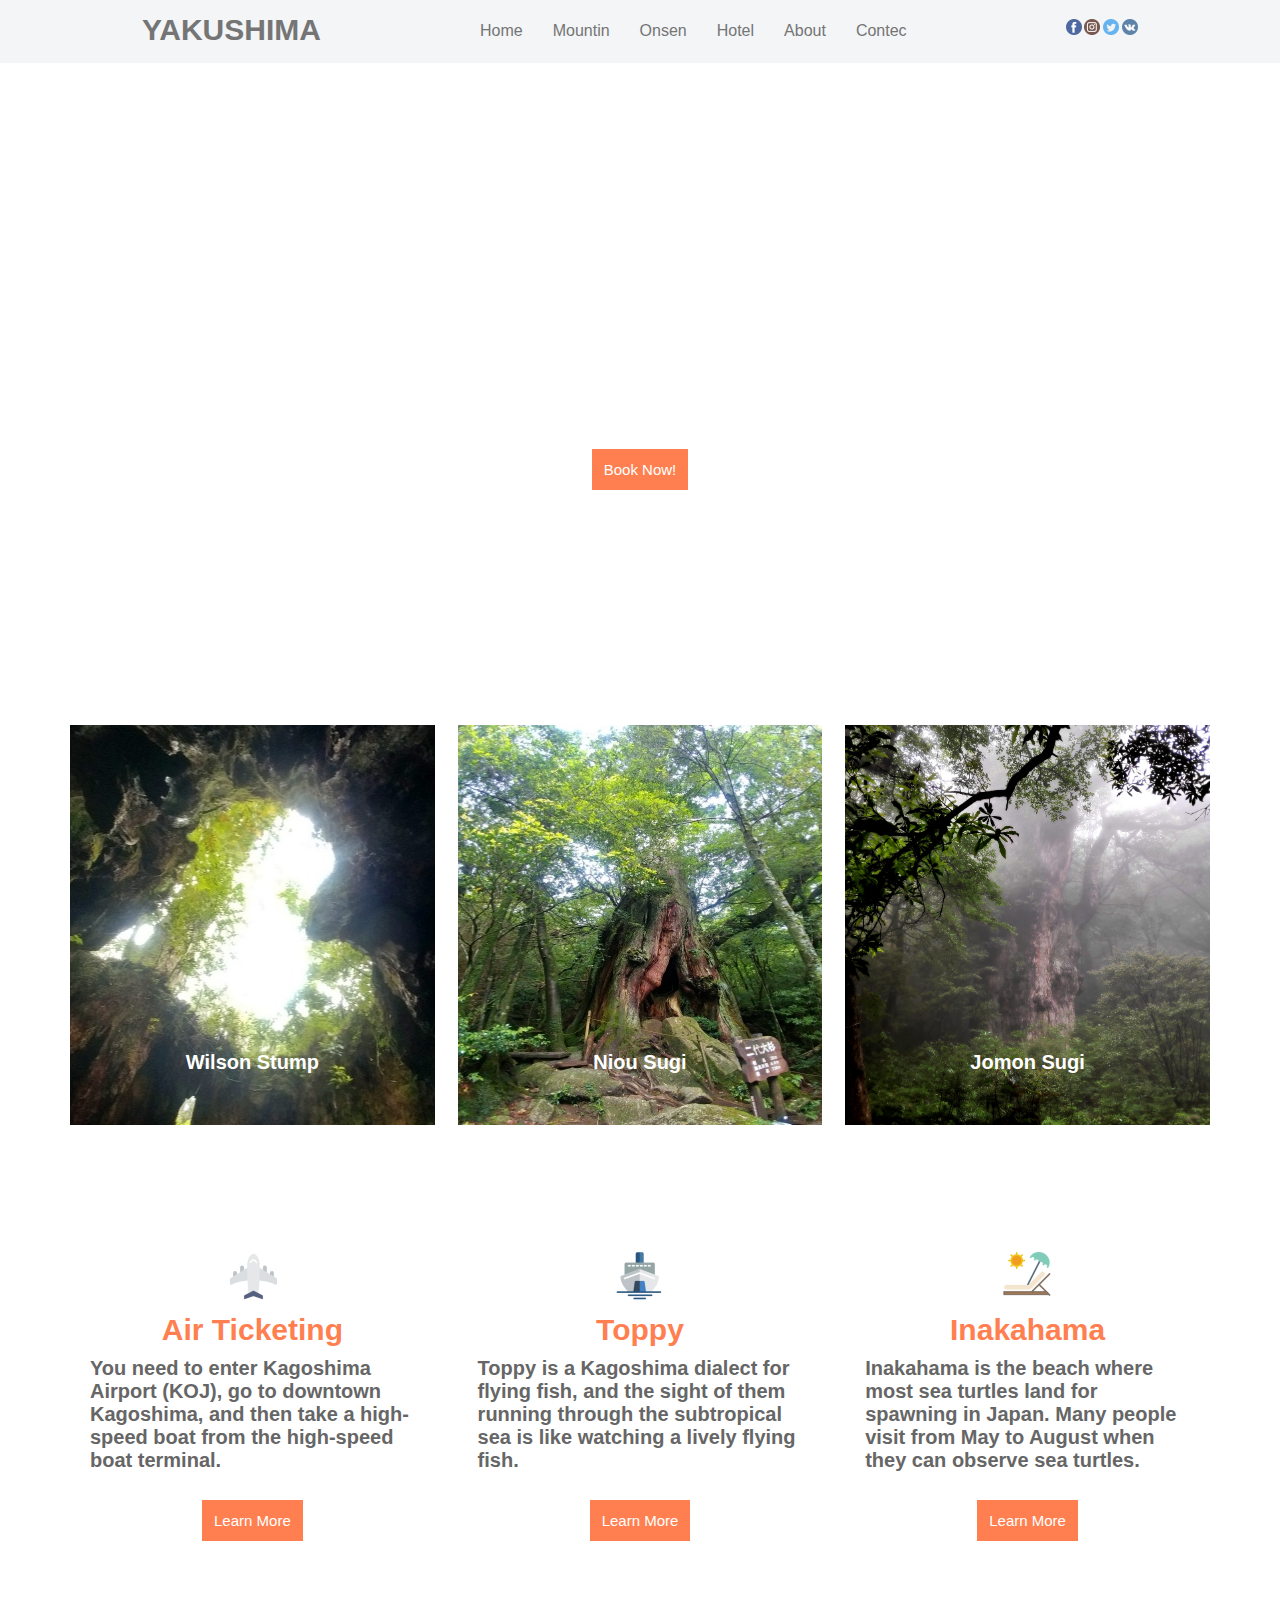
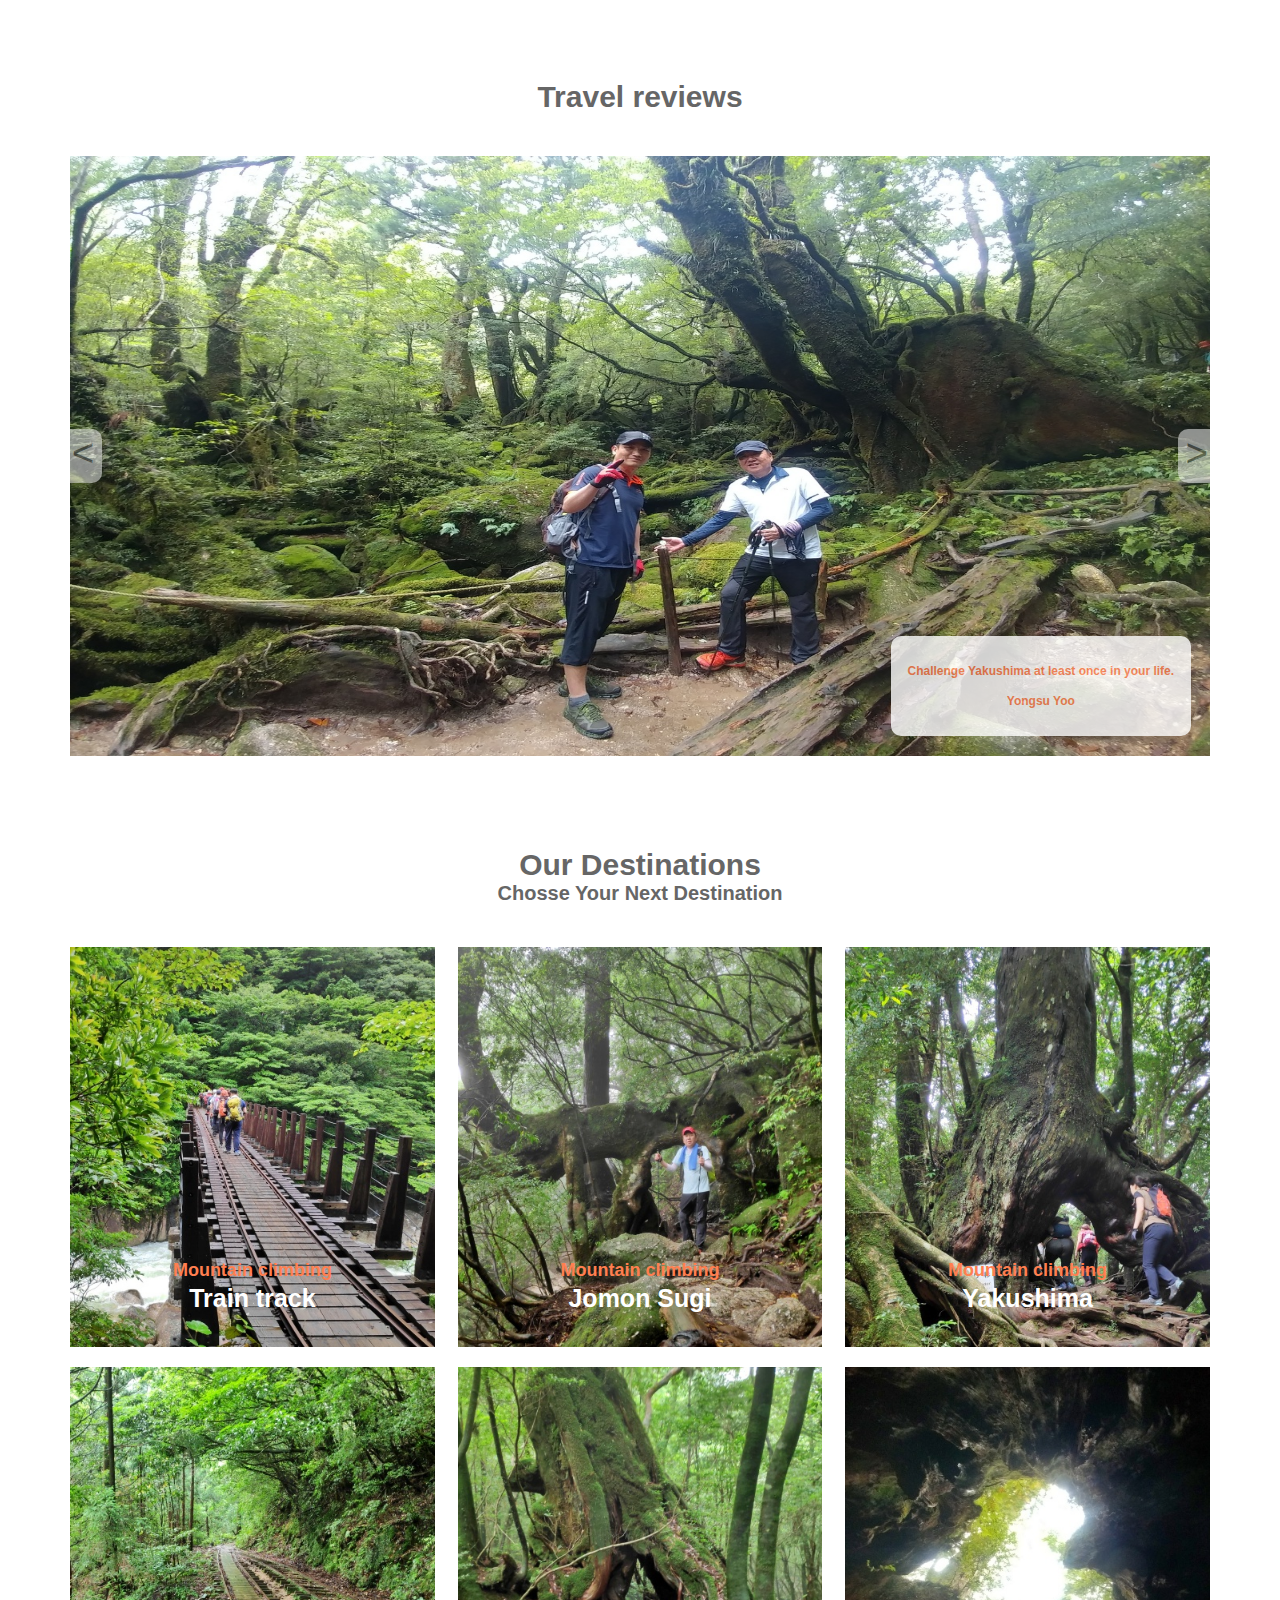
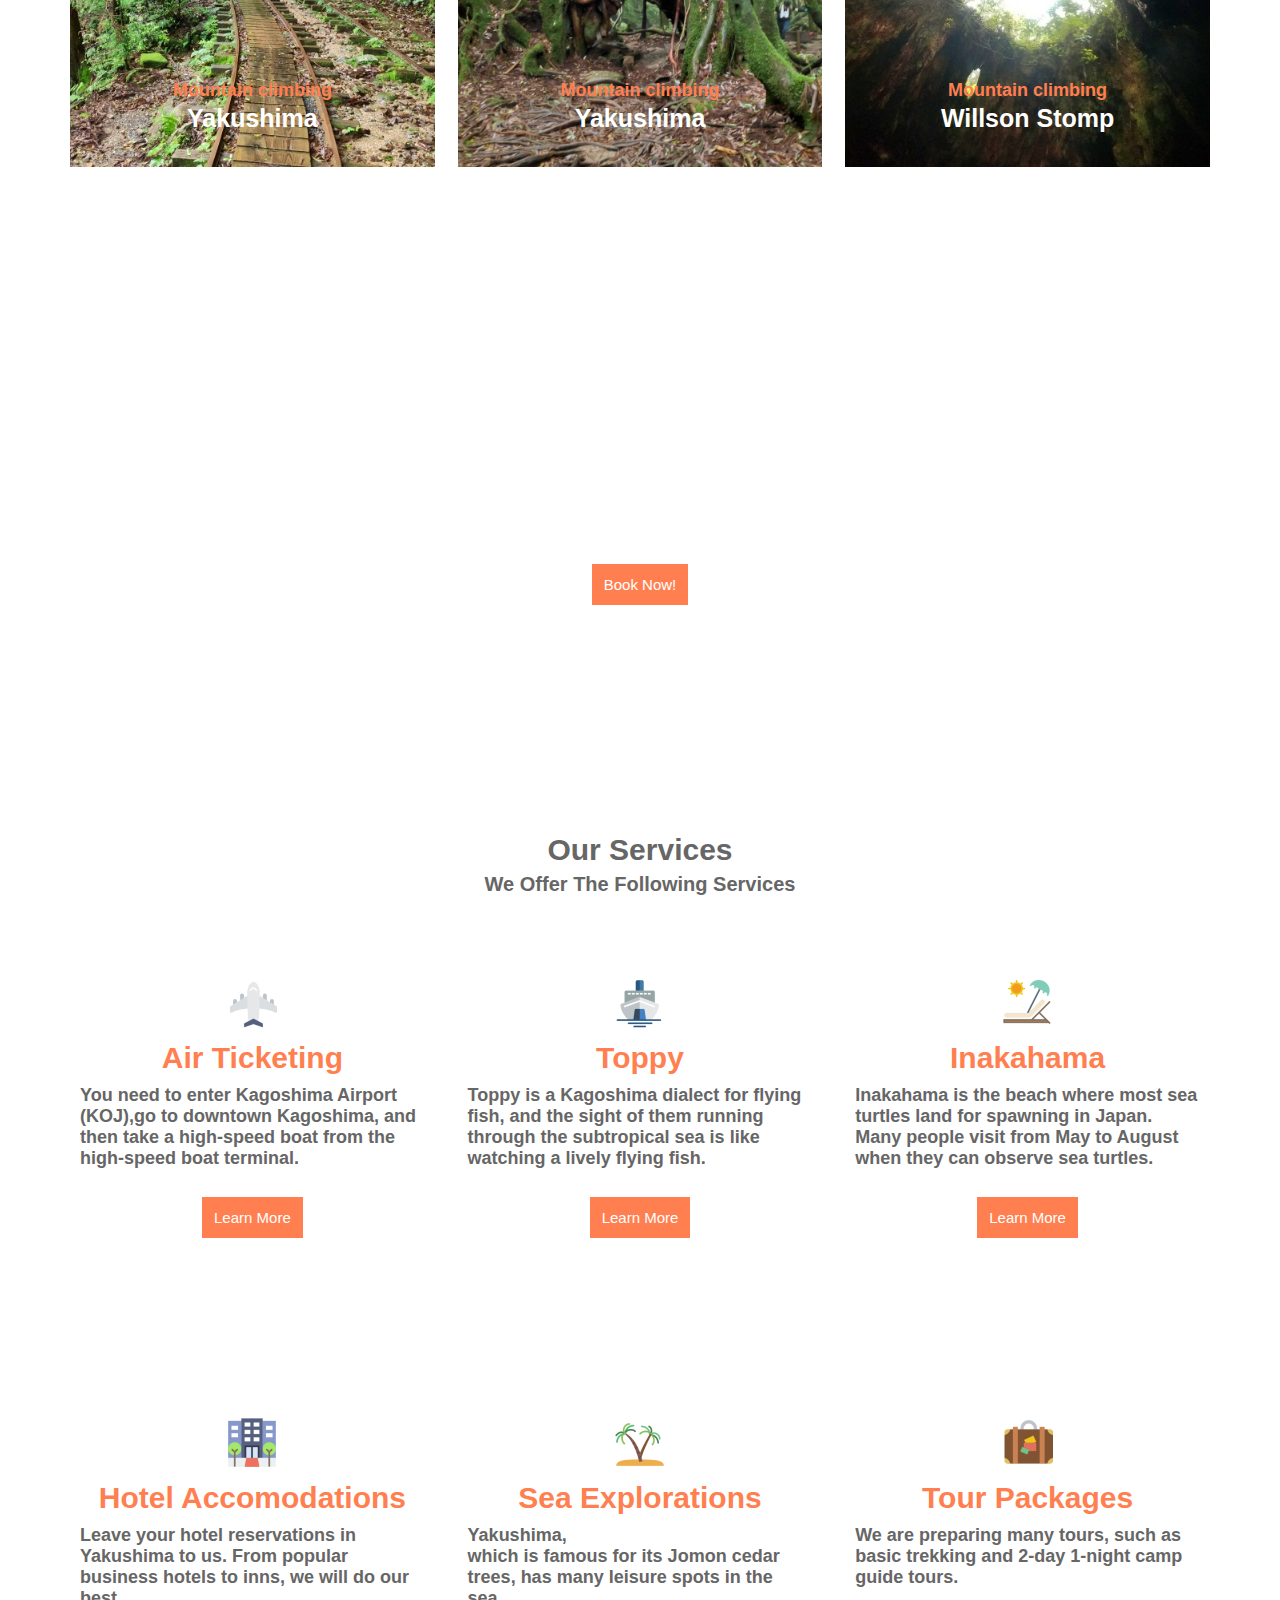
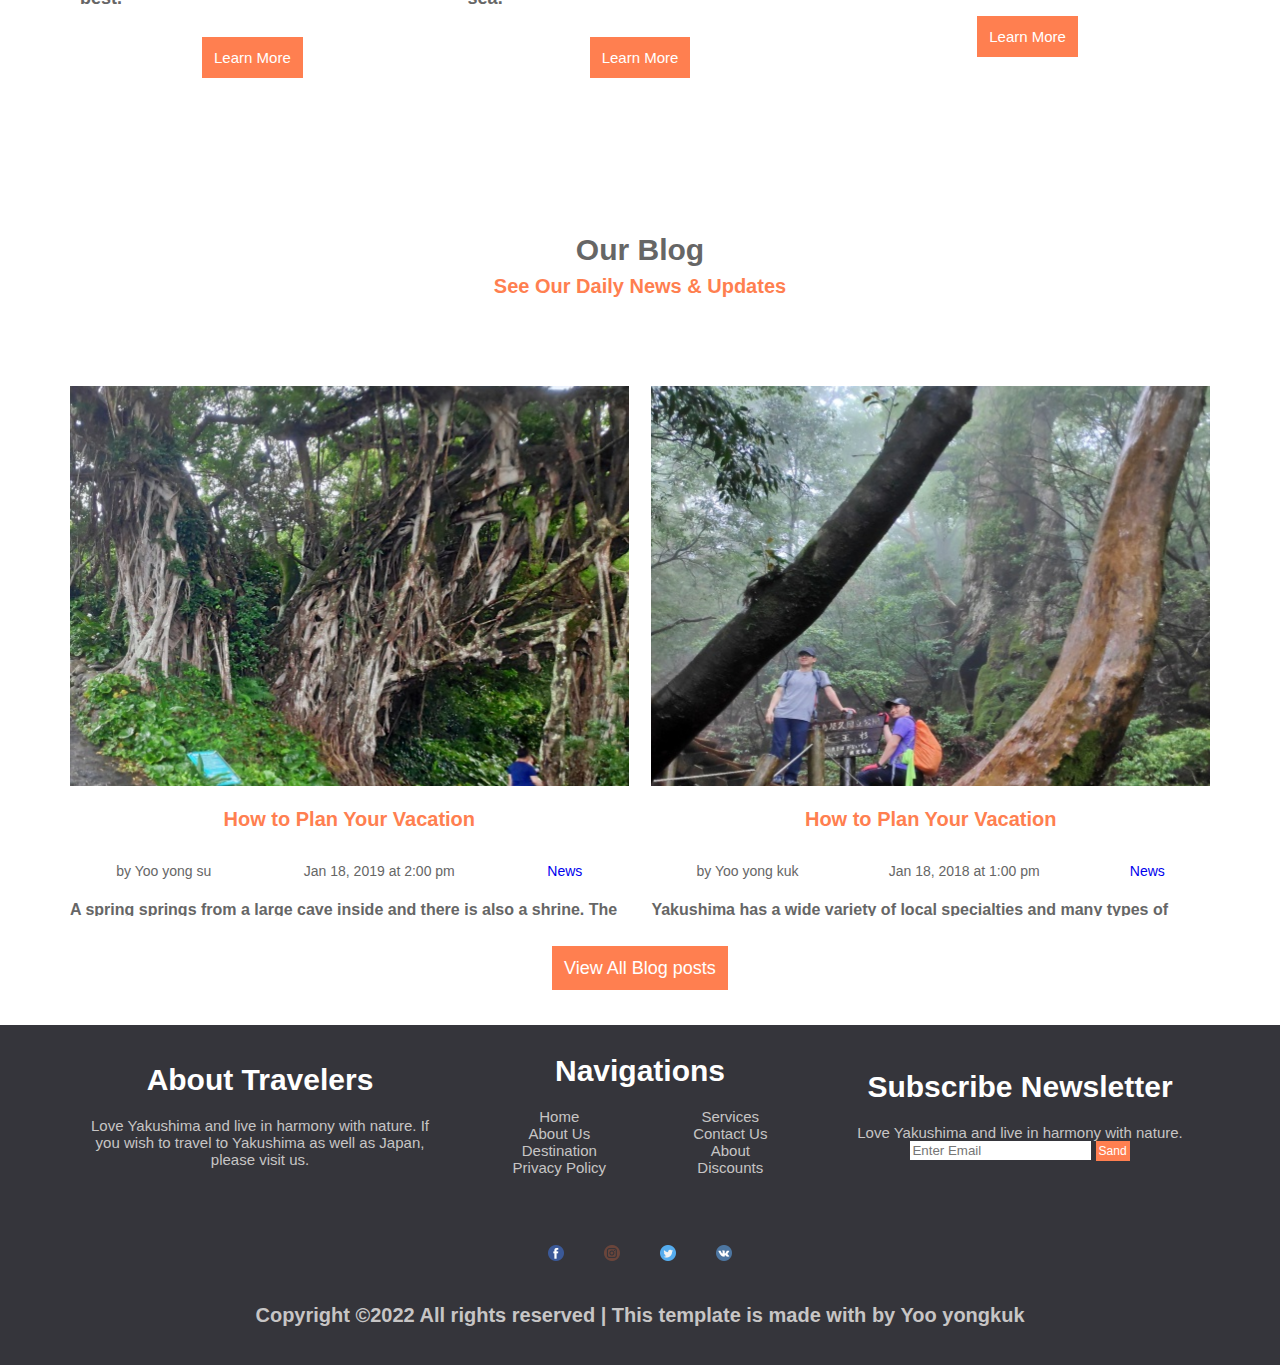
==== commit be5041cd: "1228" ====
--- a/index.html
+++ b/index.html
@@ -16,17 +16,17 @@
         <header>
             <div class="container">
                 <div class="small">
-                    <h1><a href="">YAKUSHIMA</a></h1>
+                    <h1><a href="index.html">YAKUSHIMA</a></h1>
                     <img src="img/i.png" class="a" alt="">
                 </div>
                 <nav class="b">
                     <ul>
-                        <li><a href="#">Home</a></li>
-                        <li><a href="#">Mountin</a></li>
-                        <li><a href="#">Onsen</a></li>
-                        <li><a href="#">Hotel</a></li>
-                        <li><a href="#">About</a></li>
-                        <li><a href="#">Contec</a></li>
+                        <li><a href="index.html">Home</a></li>
+                        <li><a href="suv.html">Mountin</a></li>
+                        <li><a href="suv.html">Onsen</a></li>
+                        <li><a href="suv.html">Hotel</a></li>
+                        <li><a href="suv.html">About</a></li>
+                        <li><a href="suv.html">Contec</a></li>
                     </ul>
                 </nav>
                 <div class="icon">
@@ -49,21 +49,21 @@
         <div class="site-sec">
             <div class="container">
                 <div class="wrap">
-                    <a href="#" class="box"> 
+                    <a href="suv.html" class="box"> 
                         <div class="img" style="background-image:url(img/hart2.jpg) ;">
                         </div>
                         <h3>Wilson Stump</h3>
                     </a> 
                 </div>
                 <div class="wrap">
-                    <a href="#" class="box"> 
+                    <a href="suv.html" class="box"> 
                         <div class="img" style="background-image:url(img/inwang.jpg) ;">
                         </div>
                         <h3>Niou Sugi</h3>
                     </a>
                 </div>
                 <div class="wrap">
-                    <a href="#" class="box"> 
+                    <a href="suv.html" class="box"> 
                         <div class="img" style="background-image:url(img/jomon.jpg) ;">
                         </div>
                         <h3>Jomon Sugi</h3>
@@ -116,7 +116,7 @@
             <h3>Chosse Your Next Destination</h3>
             <div class="container">
                 <div class="wrap">
-                    <a href="#" class="box"> 
+                    <a href="suv.html" class="box"> 
                         <div class="img" style="background-image:url(img/densyamiti.jpg) ;">
                         </div>
                         <h3>Mountain climbing</h3>
@@ -124,7 +124,7 @@
                     </a> 
                 </div>
                 <div class="wrap">
-                    <a href="#" class="box"> 
+                    <a href="suv.html" class="box"> 
                         <div class="img" style="background-image:url(img/sugi1.jpg) ;">
                         </div>
                         <h3>Mountain climbing</h3>
@@ -132,7 +132,7 @@
                     </a>
                 </div>
                 <div class="wrap">
-                    <a href="#" class="box"> 
+                    <a href="suv.html" class="box"> 
                         <div class="img" style="background-image:url(img/sugi2.jpg) ;">
                         </div>
                         <h3>Mountain climbing</h3>
@@ -140,7 +140,7 @@
                     </a>
                 </div>
                 <div class="wrap">
-                    <a href="#" class="box"> 
+                    <a href="suv.html" class="box"> 
                         <div class="img" style="background-image:url(img/sugi3.jpg) ;">
                         </div>
                         <h3>Mountain climbing</h3>
@@ -148,7 +148,7 @@
                     </a> 
                 </div>
                 <div class="wrap">
-                    <a href="#" class="box"> 
+                    <a href="suv.html" class="box"> 
                         <div class="img" style="background-image:url(img/sugi4.jpg) ;">
                         </div>
                         <h3>Mountain climbing</h3>
@@ -156,7 +156,7 @@
                     </a>
                 </div>
                 <div class="wrap">
-                    <a href="#" class="box"> 
+                    <a href="suv.html" class="box"> 
                         <div class="img" style="background-image:url(img/sugi5.jpg) ;">
                         </div>
                         <h3>Mountain climbing</h3>
@@ -222,41 +222,41 @@
             <h3>See Our Daily News & Updates</h3>
             <div class="container">
                 <div class="wrap">
-                    <a href="#" class="box"> 
+                    <a href="suv.html" class="box"> 
                         <div class="img" style="background-image:url(img/viog1.jpg) ;">
                         </div>
                     </a> 
                 </div>
                 <div class="wrap">
-                    <a href="#" class="box"> 
+                    <a href="suv.html" class="box"> 
                         <div class="img" style="background-image:url(img/vlog2.jpg) ;">
                         </div>
                     </a>
                 </div>
                 <div class="wrap">
-                    <div><a href="#"><h3>How to Plan Your Vacation</h3></a></div>
+                    <div><a href="suv.html"><h3>How to Plan Your Vacation</h3></a></div>
                     <div class="burog1">
                         <p>by Yoo yong su </p>
                         <p> Jan 18, 2019 at 2:00 pm</p>
-                        <p><a href="#">News</a></p>
+                        <p><a href="suv.html">News</a></p>
                     </div>
                     <div>
                         <h4>A spring springs from a large cave inside and there is also a shrine. The point is that when you go inside the stump and look up at the sky, it looks like a heart. It is named after British botanist Dr. Wilson, who surveyed Yakushima in 1914 and made this large stump known to the world.</h4>
                     </div>
                 </div>
                 <div class="wrap">
-                    <div><a href="#"><h3>How to Plan Your Vacation</h3></a></div>
+                    <div><a href="suv.html"><h3>How to Plan Your Vacation</h3></a></div>
                     <div class="burog2">
                         <p>by Yoo yong kuk </p>
                         <p> Jan 18, 2018 at 1:00 pm</p>
-                        <p><a href="#">News</a></p>
+                        <p><a href="suv.html">News</a></p>
                     </div>
                     <div class="hitokoto">
                         <h4>Yakushima has a wide variety of local specialties and many types of specialties. Among them, the most popular is the flying fish, which is good for lunch or dinner.</h4>
                     </div>
                 </div>
             </div>
-            <p><a href="#">View All Blog posts</a></p>
+            <p><a href="suv.html">View All Blog posts</a></p>
         </div>
         <footer>
             <div class="wrap">
@@ -271,13 +271,13 @@
                         <h2>Navigations</h2>
                         <div class="navi">
                             <div>
-                            <p><a href="#">Home</a></p>
+                            <p><a href="index.html">Home</a></p>
                             <p><a href="#">About Us</a></p>
                             <p><a href="#">Destination</a></p>
-                            <p><a href="#">Privacy Policy</a></p>
+                            <p><a href="suv.html">Privacy Policy</a></p>
                             </div>
                             <div>
-                            <p><a href="#">Services</a></p>
+                            <p><a href="suv.html">Services</a></p>
                             <p><a href="#">Contact Us</a></p>
                             <p><a href="#">About</a></p>
                             <p><a href="#">Discounts</a></p>
--- a/css/main.css
+++ b/css/main.css
@@ -14,10 +14,10 @@
 #slider{max-width: 100%; height: 800px;background-position: center; margin: 0 auto;
         background-image: url(../img/welryong.jpg); background-size:cover;}
 #slider h1{color: white; padding: 280px 0 0 0; text-align: center; font-size: 3rem;}
-#slider h3{color: white; padding: 30px 0 0 0; text-align: center; font-size: 2rem;}
-#slider p{color: white; padding: 60px 0 0 0; text-align: center; font-size: 1.5rem;}
+#slider h3{color: white; padding: 30px 10px; text-align: center; font-size: 2rem;}
+#slider p{color: white; padding: 60px 0 0 0; text-align: center; font-size: 1rem;}
 #slider a:hover{background-color: transparent; border: 1px solid white; color: white;}
-#slider a{background-color: coral; color: white; padding: 12px; text-align: center; font-size: 2.4rem;}
+#slider a{background-color: coral; color: white; padding: 12px; text-align: center; font-size: 1.5rem;}
 
 .site-sec{position: relative; width:100%; height:1120px; margin: 0; padding: 0; }
         .site-sec .container{flex-flow: row wrap; overflow: hidden; display: flex; justify-content: space-around; 
@@ -27,19 +27,19 @@
         .site-sec .container .wrap .box{position: relative; width: 100%; height: 400px; display: inline-block; overflow: hidden;}
         .site-sec .container .box .img{width:100%; height: 100%;background-size: cover; background-position: center;}
         .site-sec .container .wrap .box h3{position: absolute; bottom: 10%;left: 50%; transform: translate(-50%,-70%);
-                margin: 0 auto; color: white; font-size: 3rem;}
+                margin: 0 auto; color: white; font-size: 2.2rem;}
         .site-sec .container .box .img:hover{transform:scale(1.03) ;}
-        .site-sec .container .wrap .box h3:hover{font-size: 3.2rem; color: coral;}
+        .site-sec .container .wrap .box h3:hover{font-size: 2.3rem; color: coral;}
 
 .site-sec2{position: relative; width:100%; height:auto; margin: 0; padding: 0; }
         .site-sec2 .container{flex-flow: row wrap; overflow: hidden; display: flex; justify-content: space-around; 
                 align-items: center; width: 100%; height: auto;margin: 0 auto; }
         .site-sec .container {position: absolute; left: 50%; top: -10%; transform: translateX(-50%);}
-        .site-sec2 .container .wrap {box-sizing: border-box; width: 96%;height:300px; overflow: hidden;text-align: center; 
+        .site-sec2 .container .wrap {box-sizing: border-box; width: 96%;height:auto; overflow: hidden;text-align: center; 
                 background-color: beige; margin: 10px 0 0 0 ;}
         .site-sec2 .container .wrap h2{margin: 10px 0 10px 0; font-size: 3rem; color: coral;}
         .site-sec2 .container .wrap h3{margin: 10px ; font-size: 2rem; color: #666;text-align: left ;}
-        .site-sec2 .container .wrap p{color: white; margin: 20px 0 0 0; text-align: center; font-size: 1.5rem;}
+        .site-sec2 .container .wrap p{color: white; margin: 20px 0 30px 0; text-align: center; font-size: 1.5rem;}
         .site-sec2 .container .wrap a{background-color: coral; color: white; padding: 12px; text-align: center; }
         .site-sec2 .container .wrap a:hover{background-color: transparent; border: 1px solid coral; color: coral;}
 
@@ -74,32 +74,32 @@
         .site-sec4 .container .wrap .box h3{position: absolute;bottom: 15%;left: 50%; transform: translate(-50%,-50%);
                 margin: 0 auto; color: coral; font-size: 2rem;}
         .site-sec4 .container .wrap .box h2{position: absolute;bottom: 5%;left: 50%; transform: translate(-50%,-50%);
-                        margin: 0 auto; color: white; font-size: 2.8rem;}
+                        margin: 0 auto; color: white; font-size: 2.1rem;}
         .site-sec4 .container .wrap .box .img:hover{transform:scale(1.03) ;color: coral;}
-        .site-sec4 .container .wrap .box h3:hover{font-size: 2.2rem; color: white;}
-        .site-sec4 .container .wrap .box h2:hover{font-size: 3rem; color: coral;}
+        .site-sec4 .container .wrap .box h3:hover{font-size: 2rem; color: white;}
+        .site-sec4 .container .wrap .box h2:hover{font-size: 2.2rem; color: coral;}
 
 #slider2{max-width: 100%; height: 600px;background-position: center; margin: 0 auto;
                 background-image: url(../img/rettsya.jpg); background-size:cover;}
         #slider2 h1{color: white; padding: 200px 0 0 0; text-align: center; font-size: 3rem;}
-        #slider2 h3{color: white; padding: 30px 0 0 0; text-align: center; font-size: 2rem;}
+        #slider2 h3{color: white; padding: 30px 20px 0 0; text-align: center; font-size: 2rem;}
         #slider2 p{color: white; padding: 60px 0 0 0; text-align: center; font-size: 1rem;}
         #slider2 a:hover{background-color: transparent; border: 1px solid white; color: white;}
-        #slider2 a{background-color: coral; color: white; padding: 12px; text-align: center; font-size: 2.4rem;}
+        #slider2 a{background-color: coral; color: white; padding: 12px; text-align: center; font-size: 1.5rem;}
 
 .site-sec5{position: relative; width:100%; height:auto; margin: 0 auto; padding: 0; }
         .site-sec5 .container{flex-flow: row wrap; overflow: hidden; justify-content: space-around; 
                 align-content:space-around; width: 100%; height: auto;margin: 0 auto; }
-        .site-sec5 .container .wrap {background-color: beige; box-sizing: border-box; width: 96%;height:310px; overflow: hidden;text-align: center; 
+        .site-sec5 .container .wrap {background-color: beige; box-sizing: border-box; width: 96%;height:auto; overflow: hidden;text-align: center; 
                 padding: 0px 0 10px 0; margin: 10px 0 0 10px;}
         
         .site-sec5> h2{display: inline-block; width: 100%; height: 5%; margin: 0 auto; text-align: center; font-size: 3rem; color: #666;
                 padding: 38px 0 0 0;}
-        .site-sec5> h3{display: inline-block; width: 100%; height: 5%; margin: 0 auto; text-align: center; font-size: 2rem; color: #666;
+        .site-sec5> h3{display: inline-block; width: 100%; height: 5%; margin: 0 auto; text-align: center; font-size: 2rem; color: coral;
                 padding: 0 0 20px 0;}
-        .site-sec5 .container .wrap h2{margin: 10px 0 10px 0; font-size: 4rem; color: coral;}
-        .site-sec5 .container .wrap h3{margin: 10px ; font-size: 1.8rem; color: #666;text-align: left ; font-size: 2rem;}
-        .site-sec5 .container .wrap p{color: white; margin: 20px 0 0 0; text-align: center; font-size: 1.5rem;}
+        .site-sec5 .container .wrap h2{margin: 10px 0 10px 0; font-size: 2rem; color: coral;}
+        .site-sec5 .container .wrap h3{margin: 10px ; color: #666;text-align: left ; font-size: 1.6rem;}
+        .site-sec5 .container .wrap p{color: white; margin: 20px 0 20px 0; text-align: center; font-size: 1.5rem;}
         .site-sec5 .container .wrap a{background-color: coral; color: white; padding: 12px; text-align: center;}
         .site-sec5 .container .wrap a:hover{background-color: transparent; border: 1px solid coral; color: coral;}
 
@@ -109,7 +109,7 @@
         .site-sec6 .container .box .img{ width:100%; height: 100%;background-size: cover; background-position: center;}
         .site-sec6 h2{display: inline-block; width: 100%; height: 5%; margin: 0 auto; text-align: center; font-size: 3rem; color: #666;
                 padding: 38px 0 0 0;}
-        .site-sec6 h3{display: inline-block; width: 100%; height: 5%; margin: 0 auto; text-align: center; font-size: 2rem; color: coral;
+        .site-sec6 h3{display: inline-block; width: 100%; height: 5%; margin: 0 auto; text-align: center; font-size: 2.4rem; color: coral;
                         padding: 0 0 30px 0; }
         .site-sec6 h4{width: 100%; height: 5%; margin: 10px 0 10px 0; text-align: left; font-size: 1.8rem; color: #666;
                                 padding: 10px 0;}
@@ -218,7 +218,7 @@
         .site-sec5 .container .wrap {box-sizing: border-box; width: 48%;height:auto; overflow: hidden;text-align: center; 
                         padding: 10px 0 10px 0; margin: 0 0 10px 0;}
                 
-        .site-sec5> h2{display: inline-block; width: 100%; height: 4%; margin: 0 auto; text-align: center; font-size: 3rem; color: #666;
+        .site-sec5> h2{display: inline-block; width: 100%; height: 4%; margin: 30px 0 0 0; text-align: center; font-size: 3rem; color: #666;
                         padding: 38px 0 0 0;}
         .site-sec5> h3{display: inline-block; width: 100%; height: 3%; margin: 0 auto; text-align: center; font-size: 2rem; color: #666;
                         padding: 0 0 10px 0;}
@@ -228,15 +228,15 @@
         .site-sec5 .container .wrap a{background-color: coral; color: white; padding: 12px; text-align: center;}
         .site-sec5 .container .wrap a:hover{background-color: transparent; border: 1px solid coral; color: coral;}
 
-.site-sec6{position: relative; width:100%; height:830px; padding: 0; margin: 0 auto;}
+.site-sec6{position: relative; width:100%; height:auto; padding: 0; margin: 0 auto;}
         .site-sec6 .container{padding: 20px 0 20px 0; flex-flow: row wrap; overflow: hidden; display: flex; justify-content:space-around; 
-                        align-content: space-around; width: 100%; height: 520px; margin: 0 auto; }
+                        align-content: space-around; width: 100%; height: auto; margin: 0 auto; }
         .site-sec6 .container .box .img{ width:100%; height: 100%;background-size: cover; background-position: center;}
-        .site-sec6 h2{display: inline-block; width: 100%; height: 5%; margin: 0 auto; text-align: center; font-size: 3rem; color: #666;
+        .site-sec6 h2{display: inline-block; width: 100%; height: auto; margin: 20px 0 0 0; text-align: center; font-size: 3rem; color: #666;
                         padding: 38px 0 0 0;}
         .site-sec6 h3{display: inline-block; width: 100%; height: 5%; margin: 0 auto; text-align: center; font-size: 2rem; color: coral;
                                 padding: 0 0 30px 0; }
-        .site-sec6 h4{width: 100%; height: 5%; margin: 10px 0 10px 0; text-align: left; font-size: 1.6rem; color: #666;
+        .site-sec6 h4{width: 100%; height: 5%; margin: 10px 0 10px 0; text-align: left; font-size: 1.8rem; color: #666;
                                         padding: 10px 0;}
         .site-sec6 .hitokoto{display: inline-block;text-overflow: ellipsis;}
         .site-sec6 p{font-size: 1.4rem; color: #666 ;}
@@ -247,7 +247,7 @@
         .site-sec6 .container .wrap .box{position: relative; width: 100%; height: 400px; display: inline-block; overflow: hidden;}
         .site-sec6 .container .wrap .box .img:hover{transform:scale(1.03) ;color: coral;}
         .site-sec6 p span:hover{font-size: 1.45rem; color: red;}
-        .site-sec6 >p{color: white; margin: 42px auto; text-align: center; font-size: 1.8rem;}
+        .site-sec6 >p{color: white; margin: 0px 0 30px 0; text-align: center; font-size: 1.8rem;}
         .site-sec6 >p a{background-color: coral; color: white; padding: 12px; text-align: center;}
         .site-sec6 >p a:hover{background-color: transparent; border: 1px solid coral; color: coral;}
 
--- a/css/common.css
+++ b/css/common.css
@@ -16,7 +16,8 @@
     header .container .a{display: block;}
     header .container .a:hover{cursor: pointer;}
     header .container .b ul{display:flex;flex-direction: column; justify-content: space-around; }
-    header .container .b ul li a{padding:24px; text-decoration:none; color:#666; position: relative; font-size: 1.8rem;} 
+    header .container .b ul li{margin:4px;}
+    header .container .b ul li a{padding:24px 0 30px 20px; text-decoration:none; color:#666; position: relative; font-size: 1.8rem;} 
     header .container .b ul li a:hover{color: coral;}
     header .container .small h1 a{text-decoration: none; color: #666; font-size: 3rem;}
     header .container.icon{display: flex;}
@@ -30,13 +31,13 @@
                 justify-content: space-around; align-content: center; }
     footer .fter .f_1{width: 96%; height: auto; padding: 10px;}
     footer .fter h2{color:white; font-size: 1.6rem; text-align: center; margin: 0 0 20px 0;}
-    footer .wrap p{font-size: 1.4rem; color: rgb(199, 197, 197); text-align: left;}
-    footer .fter .f_1 .navi{display: flex;flex-flow: row wrap; justify-content:space-around; align-content: space-around;}
+    footer .wrap p{font-size: 1.4rem; color: rgb(199, 197, 197); text-align: center;}
+    footer .fter .f_1 .navi{display: flex;flex-flow: row wrap; justify-content:space-around; align-content: center;}
     footer .fter .f_1 .navi>div{margin: 0 0 0 0; color:rgb(199, 197, 197);}
     footer .fter .f_1 .navi>div a{text-decoration: none; color: rgb(199, 197, 197);}
     footer .fter .f_1 .navi>div a:hover{text-decoration: none; color: coral;}
     footer .fter .f_1 button{font-size: 1.2rem; color: white;border: 2px solid coral ;background-color: coral;}
-    footer .fter .f_1 input{border: 2px solid white;}
+    footer .fter .f_1 input{border: 2px solid white; }
     footer .fter .f_1 button:hover{background-color: white; border: 2px solid coral; color: coral;}
     footer .fter .f_1 .searc{text-align: center;}
     footer .midia{display: flex; justify-content: center; align-items: center; margin: 10px;}
@@ -69,7 +70,7 @@
                         justify-content: space-around; align-items: center; }
     footer .fter .f_1{width: 30%; height: auto; padding: 10px;}
     footer .fter h2{color:white; font-size: 2rem; text-align: center; margin: 0 0 20px 0;}
-    footer .wrap p{font-size: 1.3rem; color: rgb(199, 197, 197);}
+    footer .wrap p{font-size: 1.6rem; color: rgb(199, 197, 197); text-align: center;}
     footer .fter .f_1 .navi{display: flex;flex-flow: row wrap; justify-content:space-around; align-content: space-around;}
     footer .fter .f_1 .navi>div{margin: 0 0 0 0; color:rgb(199, 197, 197);}
     footer .fter .f_1 .navi>div a{text-decoration: none; color: rgb(199, 197, 197);}
@@ -79,7 +80,7 @@
     footer .fter .f_1 button:hover{background-color: white; border: 3px solid coral; color: coral;}
     footer .midia{display: flex; justify-content: center; align-items: center; margin: 20px;}
     footer .midia img{margin: 20px;}
-    footer .wrap h3{font-size: 1.3rem; text-align: center;color: rgb(199, 197, 197);;}
+    footer .wrap h3{font-size: 1.5rem; text-align: center;color: rgb(199, 197, 197);;}
 
 }
 
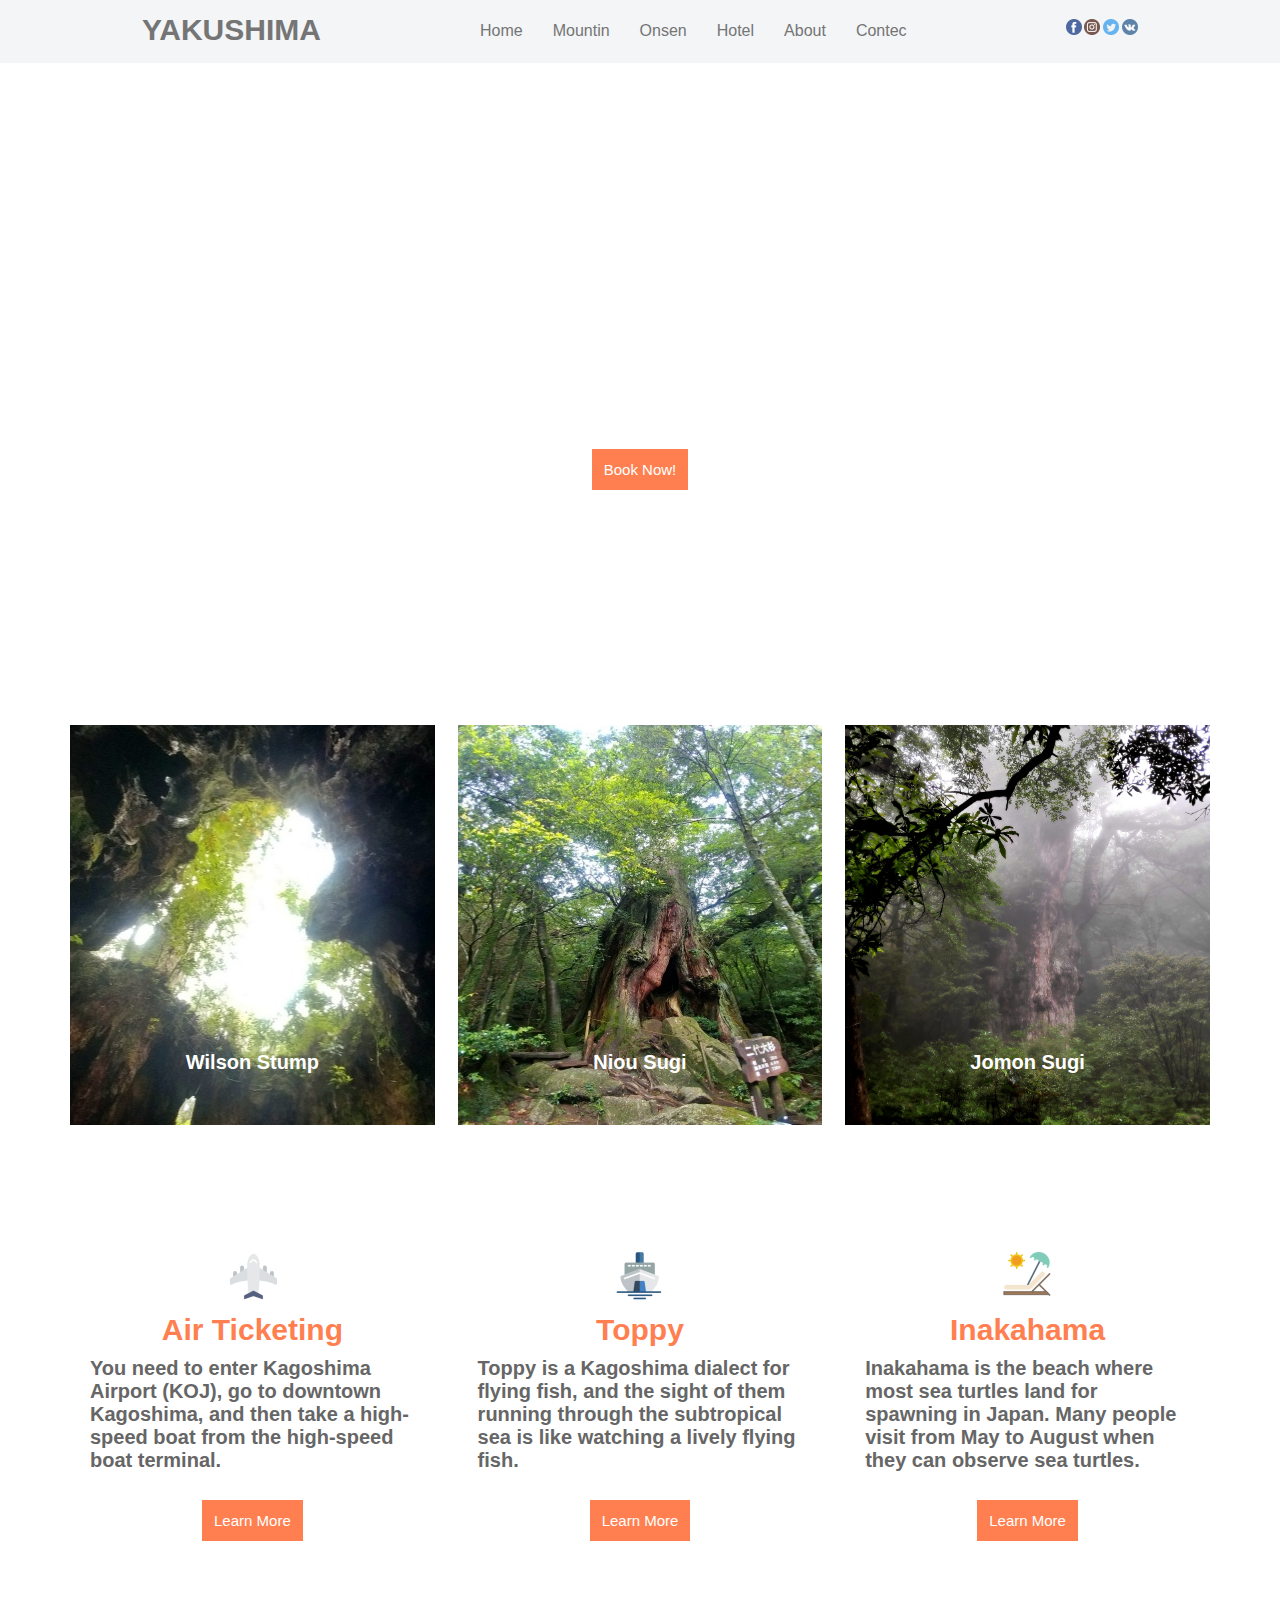
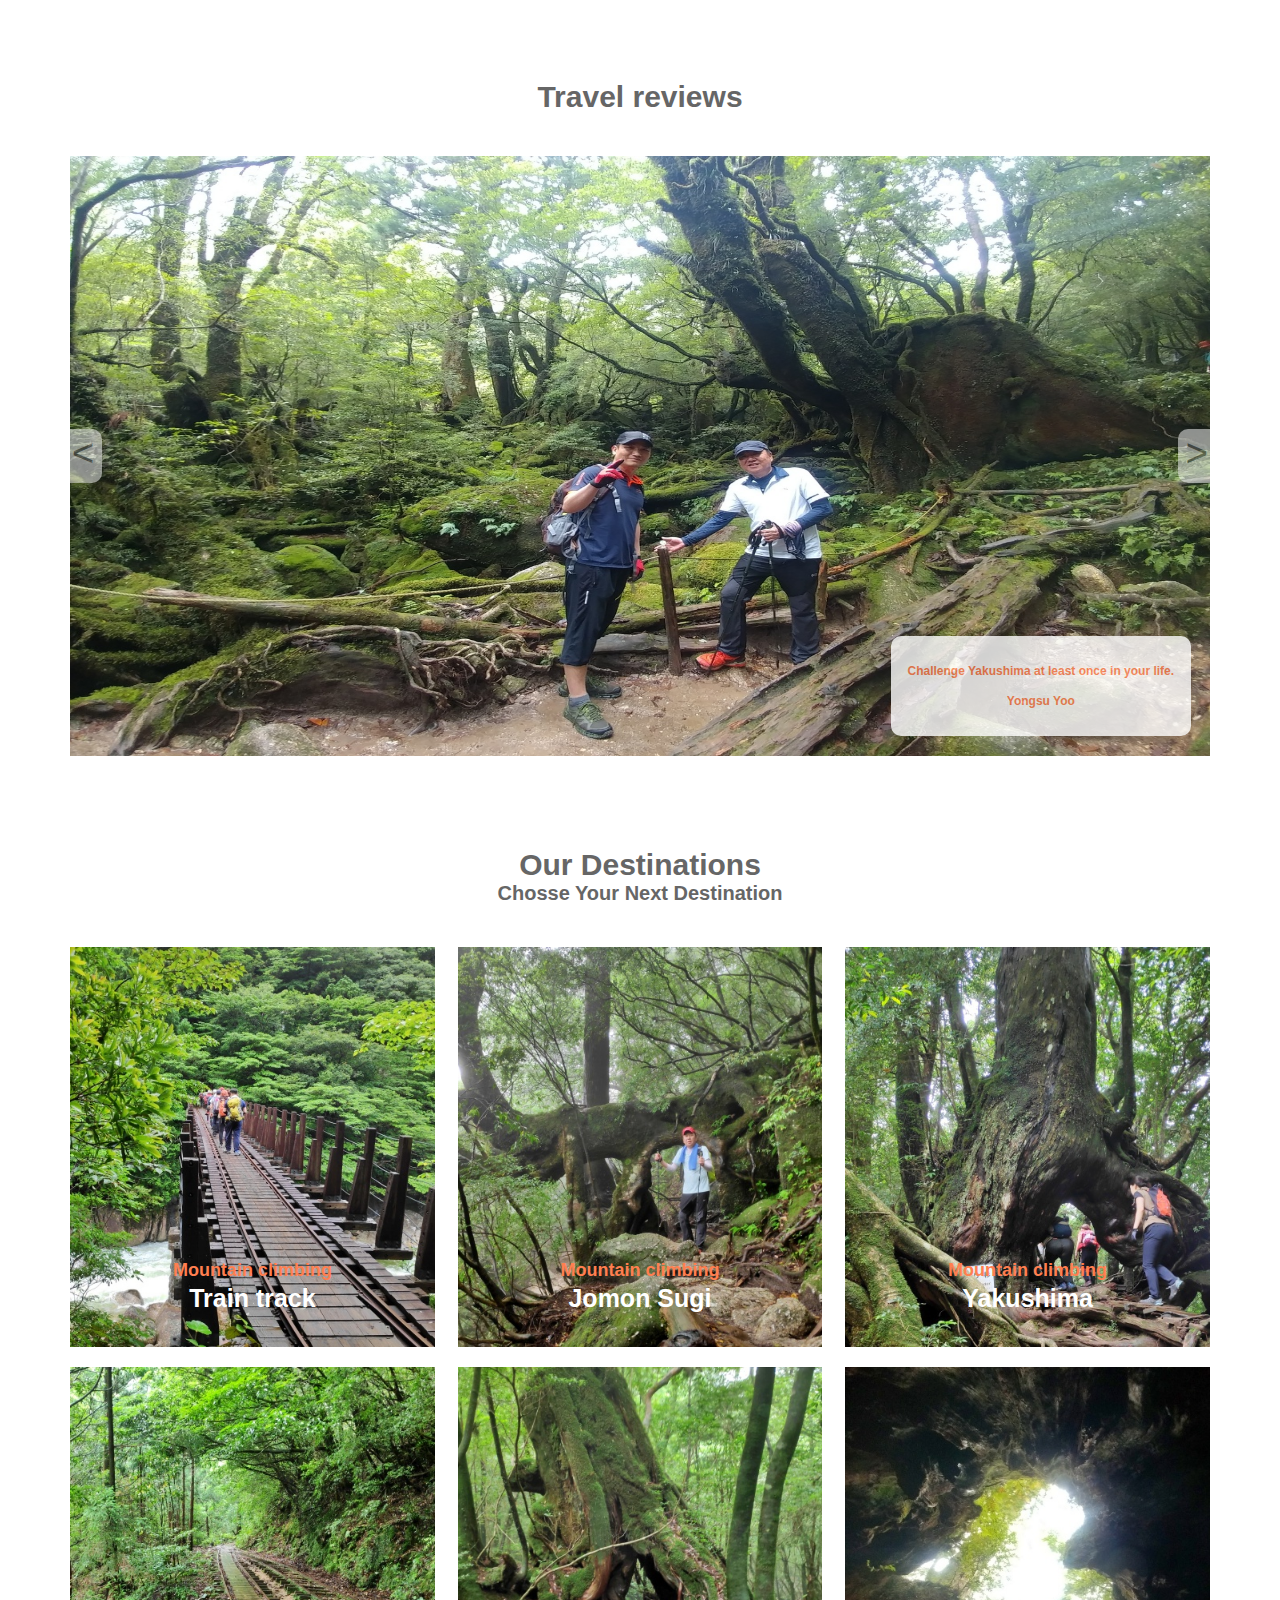
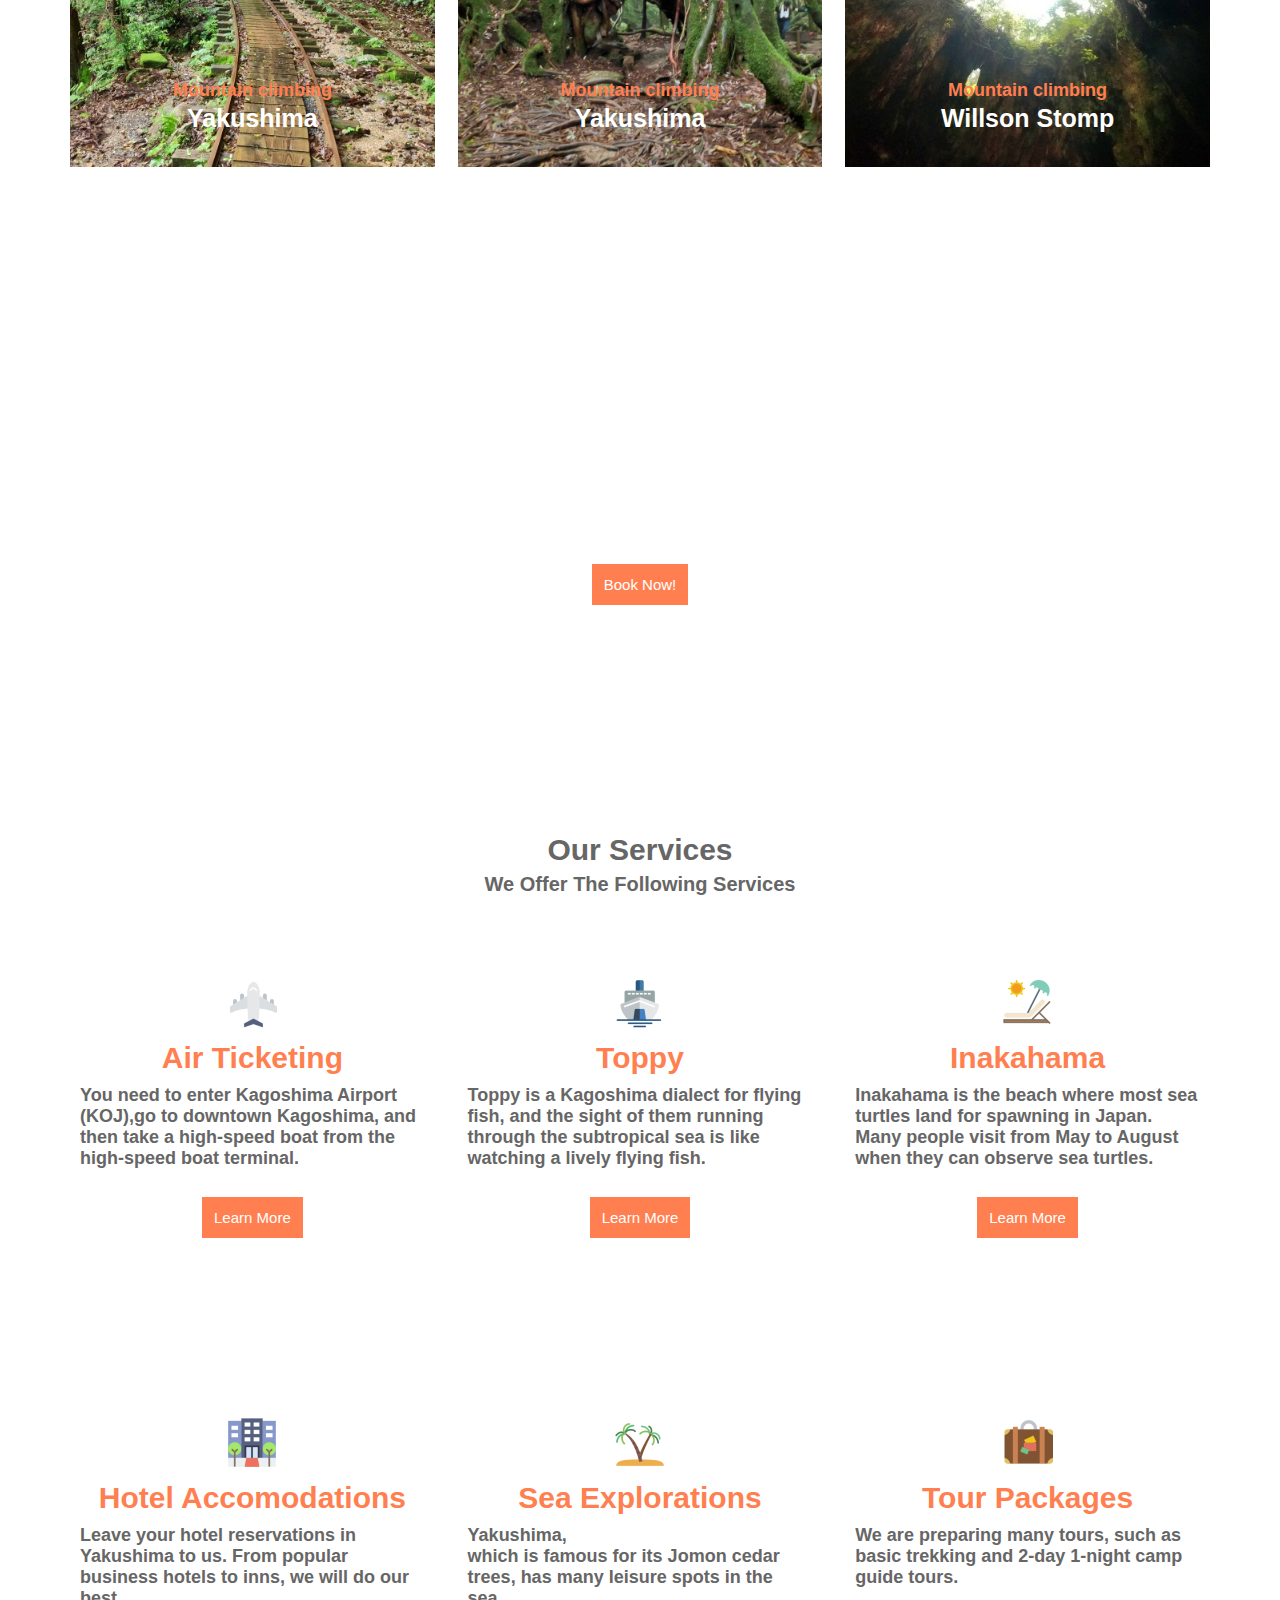
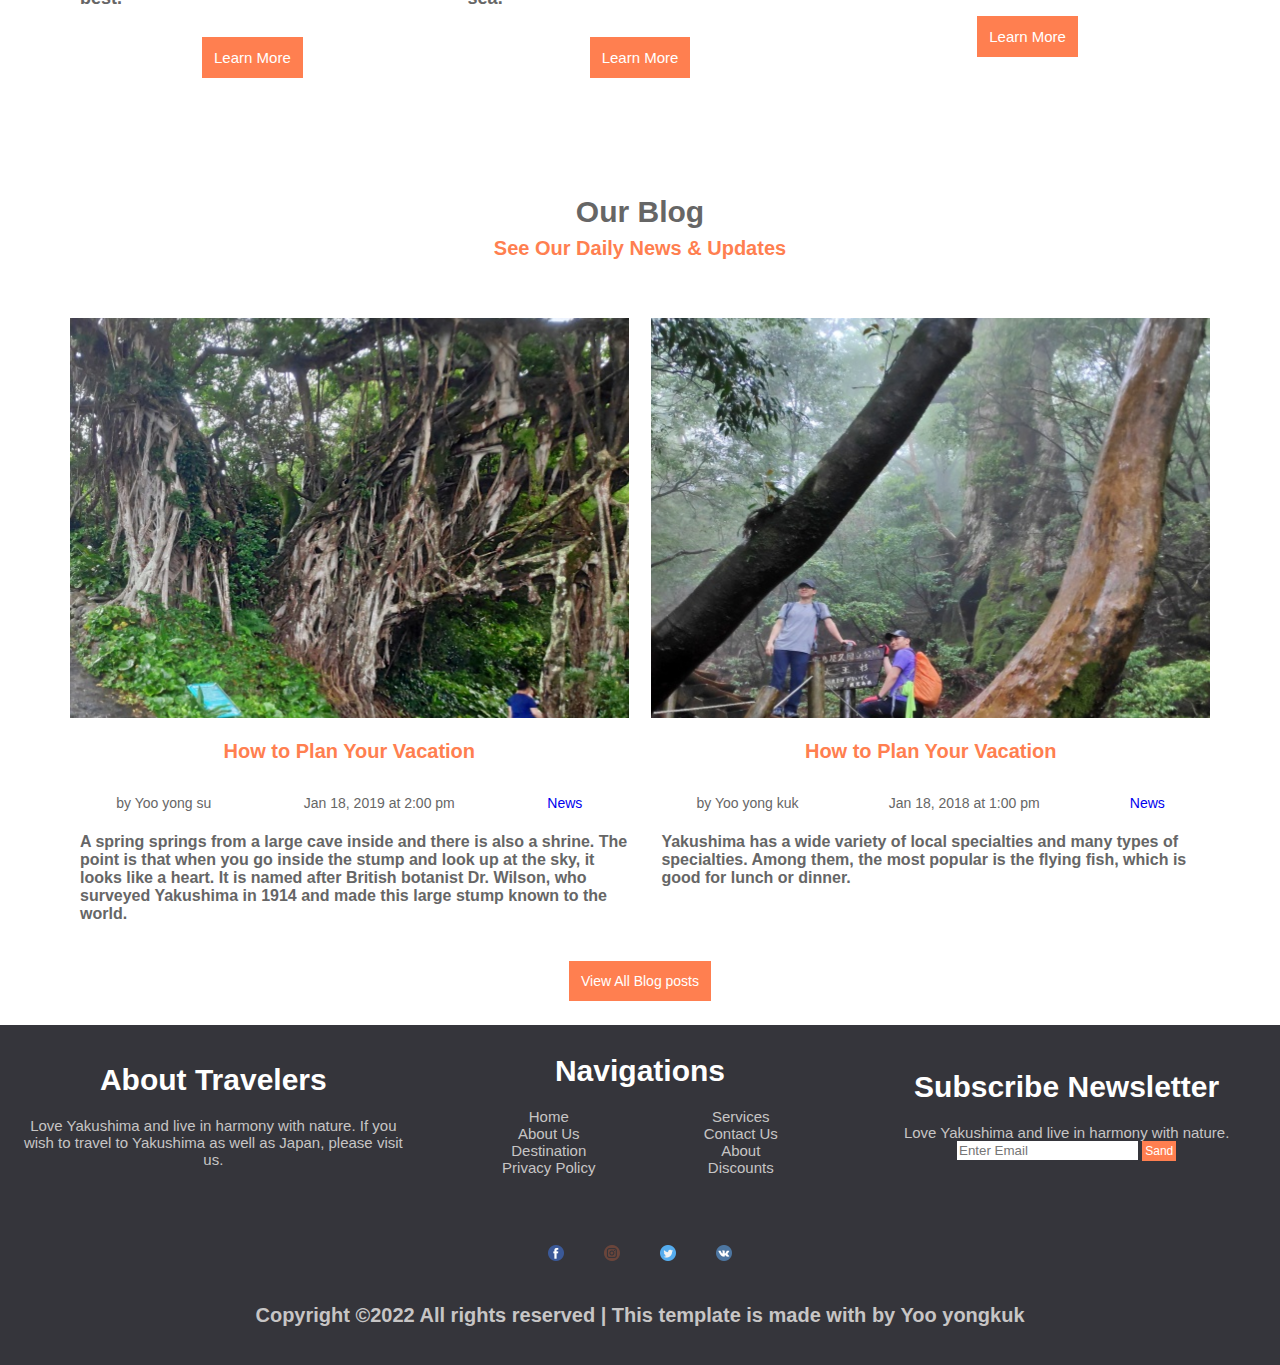
==== commit 763d2f58: "0103_1" ====
--- a/index.html
+++ b/index.html
@@ -227,12 +227,14 @@
                         </div>
                     </a> 
                 </div>
+               
                 <div class="wrap">
                     <a href="suv.html" class="box"> 
                         <div class="img" style="background-image:url(img/vlog2.jpg) ;">
                         </div>
                     </a>
                 </div>
+
                 <div class="wrap">
                     <div><a href="suv.html"><h3>How to Plan Your Vacation</h3></a></div>
                     <div class="burog1">
--- a/css/main.css
+++ b/css/main.css
@@ -13,7 +13,7 @@
 
 #slider{max-width: 100%; height: 800px;background-position: center; margin: 0 auto;
         background-image: url(../img/welryong.jpg); background-size:cover;}
-#slider h1{color: white; padding: 280px 0 0 0; text-align: center; font-size: 3rem;}
+#slider h1{color: white; padding: 200px 0 0 0; text-align: center; font-size: 3rem;}
 #slider h3{color: white; padding: 30px 10px; text-align: center; font-size: 2rem;}
 #slider p{color: white; padding: 60px 0 0 0; text-align: center; font-size: 1rem;}
 #slider a:hover{background-color: transparent; border: 1px solid white; color: white;}
@@ -52,7 +52,7 @@
         .slide {width: 300%; }
         .slide li {width: 33.33%; height: 500px; float: left;}
         .slide li> img {background-size: cover; background-position: center; width: 100%; height: 100%;}
-        .slnaiyou {display: inline-block; padding: 10px 10px 10px 10px; color: coral; font-weight: bold; font-size: 1.5rem; width: 220px; height: 40px; line-height: 20px; 
+        .slnaiyou {display: inline-block; padding: 10px 10px 10px 10px; color: coral; font-weight: bold; font-size: 1.5rem; width: 220px; height: 40px; line-height: 18px; 
                 position: absolute; top:80%; left: 50%;transform: translate(-50%);  text-align: justify; background-color:#fff; opacity: 0.8; border-radius: 10px; }
         span {position: absolute; top:50%;display: block; font-size: 3rem; color:#666; line-height: 40px; 
         background: white;opacity: 0.5; cursor: pointer; height: 50px; transform: translateY(-50%); }
@@ -81,9 +81,9 @@
 
 #slider2{max-width: 100%; height: 600px;background-position: center; margin: 0 auto;
                 background-image: url(../img/rettsya.jpg); background-size:cover;}
-        #slider2 h1{color: white; padding: 200px 0 0 0; text-align: center; font-size: 3rem;}
+        #slider2 h1{color: white; padding: 160px 0 0 0; text-align: center; font-size: 3rem;}
         #slider2 h3{color: white; padding: 30px 20px 0 0; text-align: center; font-size: 2rem;}
-        #slider2 p{color: white; padding: 60px 0 0 0; text-align: center; font-size: 1rem;}
+        #slider2 p{color: white; padding: 30px 0 0 0; text-align: center; font-size: 1rem;}
         #slider2 a:hover{background-color: transparent; border: 1px solid white; color: white;}
         #slider2 a{background-color: coral; color: white; padding: 12px; text-align: center; font-size: 1.5rem;}
 
@@ -119,8 +119,8 @@
         .site-sec6 .container .wrap {width: 96%;height:auto; overflow:hidden; margin: 5px 0 5px 0;}
         .site-sec6 .container .wrap .burog1{width: 100%; height: 20px; display: flex;flex-direction: row; justify-content: space-around; align-items: center;}
         .site-sec6 .container .wrap .burog2{width: 100%; height: 20px; display: flex;flex-direction: row; justify-content: space-around; align-items: center;}
-        .site-sec6 .container .wrap .burog1>p{font-size: 1.5rem;}
-        .site-sec6 .container .wrap .burog2>p{font-size: 1.5rem;}
+        .site-sec6 .container .wrap .burog1>p{font-size: 1.3rem;}
+        .site-sec6 .container .wrap .burog2>p{font-size: 1.3rem;}
         .site-sec6 .container .wrap .box{position: relative; width: 100%; height: 400px; display: inline-block; overflow: hidden;}
         .site-sec6 .container .wrap .box .img:hover{transform:scale(1.03) ;color: coral;}
         .site-sec6 p span:hover{font-size: 1.45rem; color: red;}
@@ -148,9 +148,9 @@
 
 .site-sec{position: relative; width:100%; height:410px; margin: 0 auto; padding: 0; }
         .site-sec .container{flex-flow: row wrap; overflow: hidden; display: flex; justify-content: space-around; 
-                        align-items: center; width: 100%; height: 400px;margin: 0 auto; }
+                        align-items: center; width: 96%; height: 400px;margin: 0 auto; }
         .site-sec .container .box .img{ width:100%; height: 100%;background-size: cover; background-position: center;}
-        .site-sec .container .wrap {width: 48%;height:100%; overflow: hidden; }
+        .site-sec .container .wrap {width: 32%;height:100%; overflow: hidden; }
         .site-sec .container .wrap .box{position: relative; width: 100%; height: 400px; display: inline-block; overflow: hidden;}
         .site-sec .container .wrap .box h3{position: absolute;bottom: 10%;left: 50%; transform: translate(-50%,-50%);
                 margin: 0 auto; color: white; font-size: 2rem;}
@@ -160,8 +160,8 @@
 
 .site-sec2{position: relative; width:100%; height:440px; margin: 0 auto; padding: 0; }
         .site-sec2 .container{flex-flow: row wrap; overflow: hidden; display: flex; justify-content: space-around; 
-                        align-items: center; width: 100%; height: 400px;margin: 0 auto; }
-        .site-sec2 .container .wrap {box-sizing: border-box; width: 46%;height:100%; overflow: hidden;text-align: center; 
+                        align-items: center; width: 96%; height: 400px;margin: 0 auto; }
+        .site-sec2 .container .wrap {box-sizing: border-box; width: 32%;height:100%; overflow: hidden;text-align: center; 
                         padding: 0 10px 0 10px;}
         .site-sec2 .container .wrap h2{margin: 10px 0 10px 0; font-size: 3rem; color: coral;}
         .site-sec2 .container .wrap h3{margin: 10px ; font-size: 1.8rem; color: #666;text-align: left ;}
@@ -171,7 +171,7 @@
         
 .site-sec3{width: 100%; height: 760px; margin: 0 auto; padding: 0; }
         ul,li,ol {list-style: none; margin: 0; padding: 0;}
-        .site-sec3 .container{width: 100%; height: 760px;margin: 0 auto;}
+        .site-sec3 .container{width: 96%; height: 760px;margin: 0 auto;}
         .site-sec3 .container h2{display: inline-block; width: 100%; height: 10%; margin: 0 auto; text-align: center; font-size: 3rem; color: #666;
                         padding: 30px 0 0 0;}
         #slidewrap {width: 100%; height: 600px; margin: 0px auto; position: relative; overflow: hidden;}
@@ -188,7 +188,7 @@
         
 .site-sec4{position: relative; width:100%; height:auto; padding: 0; margin: 0 auto;}
         .site-sec4 .container{padding: 20px 0 20px 0; flex-flow: row wrap; overflow: hidden; display: flex; justify-content: space-around; 
-                        align-content: space-between; width: 100%; height: auto; margin:0 auto; }
+                        align-content: space-between; width: 96%; height: auto; margin:0 auto; }
         .site-sec4 .container .box .img{ width:100%; height: 100%;background-size: cover; background-position: center;}
         .site-sec4> h2{display: inline-block; width: 100%; height: 5%; margin: 0 auto; text-align: center; font-size: 3rem; color: #666;
                         padding: 38px 0 0 0;}
@@ -214,7 +214,7 @@
 
 .site-sec5{position: relative; width:100%; height:1000px; margin: 0 auto; padding: 0; }
         .site-sec5 .container{flex-flow: row wrap; overflow: hidden; display: flex; justify-content: space-around; 
-                        align-content:space-around; width: 100%; height: 920px;margin: 0 auto; }
+                        align-content:space-around; width: 96%; height: auto;margin: 0 auto; }
         .site-sec5 .container .wrap {box-sizing: border-box; width: 48%;height:auto; overflow: hidden;text-align: center; 
                         padding: 10px 0 10px 0; margin: 0 0 10px 0;}
                 
@@ -230,11 +230,11 @@
 
 .site-sec6{position: relative; width:100%; height:auto; padding: 0; margin: 0 auto;}
         .site-sec6 .container{padding: 20px 0 20px 0; flex-flow: row wrap; overflow: hidden; display: flex; justify-content:space-around; 
-                        align-content: space-around; width: 100%; height: auto; margin: 0 auto; }
+                        align-content: space-around; width: 96%; height: auto; margin: 0 auto; }
         .site-sec6 .container .box .img{ width:100%; height: 100%;background-size: cover; background-position: center;}
-        .site-sec6 h2{display: inline-block; width: 100%; height: auto; margin: 20px 0 0 0; text-align: center; font-size: 3rem; color: #666;
-                        padding: 38px 0 0 0;}
-        .site-sec6 h3{display: inline-block; width: 100%; height: 5%; margin: 0 auto; text-align: center; font-size: 2rem; color: coral;
+        .site-sec6 h2{display: inline-block; width: 100%; height: auto; margin: 120px 0 0 0; text-align: center; font-size: 3rem; color: #666;
+                        padding: 0 0 0 0;}
+        .site-sec6 h3{display: inline-block; width: 100%; height: auto; margin: 0 auto; text-align: center; font-size: 2rem; color: coral;
                                 padding: 0 0 30px 0; }
         .site-sec6 h4{width: 100%; height: 5%; margin: 10px 0 10px 0; text-align: left; font-size: 1.8rem; color: #666;
                                         padding: 10px 0;}
@@ -253,7 +253,7 @@
 
 }
 
-@media(min-width:1141px){
+@media(min-width:1140px){
 #wrap{width: 100%;height: auto;}
 .container{width: 1140px; height: 100%; margin: 0 auto;}
 html{font-size: 10px;}
@@ -294,7 +294,7 @@
 .site-sec3{width: 100%; height: 760px; margin: 0 auto; padding: 0;}
         ul,li,ol {list-style: none; margin: 0; padding: 0;}
         .site-sec3 .container{width: 1140px; height: 760px;margin: 0 auto;}
-        #slidewrap {width: 1140px; height: 600px; margin: 0px auto; position: relative; }
+        #slidewrap {width: 100%; height: 600px; margin: 0px auto; position: relative; }
         .slide {width: 300%; }
         .slide li {width: 33.33%; height: 600px; float: left;}
         .slide li> img {width: 100%; height: 100%;}
@@ -308,7 +308,7 @@
         
 .site-sec4{position: relative; width:100%; height:auto; padding: 0; margin: 0 auto;}
         .site-sec4 .container{padding: 20px 0 20px 0; flex-flow: row wrap; overflow: hidden; display: flex; justify-content: space-between; 
-                align-content: space-around; width: 1140px; height: 840px; margin: 0 auto; }
+                align-content: space-around; width:1140px; height: 840px; margin: 0 auto; }
         .site-sec4 .container .box .img{ width:100%; height: 100%;background-size: cover; background-position: center;}
         .site-sec4> h2{display: inline-block; width: 100%; height: 5%; margin: 0 auto; text-align: center; font-size: 3rem; color: #666;
                 padding: 38px 0 0 0;}
@@ -324,7 +324,7 @@
         .site-sec4 .container .wrap .box h3:hover{font-size: 1.9rem; color: white;}
         .site-sec4 .container .wrap .box h2:hover{font-size: 2.6rem; color: coral;}
 
-#slider2{max-width: 100%; height: 600px;background-position: center; margin: 0 auto;
+#slider2{max-width: 1140px; height: 600px;background-position: center; margin: 0 auto;
         background-image: url(../img/rettsya.jpg); background-size:cover;}
         #slider2 h1{color: white; padding: 200px 0 0 0; text-align: center; font-size: 4rem;}
         #slider2 h3{color: white; padding: 30px 0 0 0; text-align: center; font-size: 2rem;}
@@ -349,24 +349,25 @@
         .site-sec5 .container .wrap a:hover{background-color: transparent; border: 1px solid coral; color: coral;}
 
 .site-sec6{position: relative; width:100%; height:830px; padding: 0; margin: 0 auto;}
-        .site-sec6 .container{padding: 20px 0 20px 0; flex-flow: row wrap; overflow: hidden; display: flex; justify-content: space-between; 
-                align-content: space-around; width: 1140px; height: 520px; margin: 10px auto; }
+        .site-sec6 .container{padding: 0 0 20px 0; flex-flow: row wrap; overflow: hidden; display: flex; justify-content: space-between; 
+                align-content: space-around; width: 1140px; height: auto; margin: 0 auto; }
+                
         .site-sec6 .container .box .img{ width:100%; height: 100%;background-size: cover; background-position: center;}
         .site-sec6 h2{display: inline-block; width: 100%; height: 5%; margin: 0 auto; text-align: center; font-size: 3rem; color: #666;
-                padding: 38px 0 0 0;}
+                padding: 0 0 0 0;}
         .site-sec6 h3{display: inline-block; width: 100%; height: 5%; margin: 0 auto; text-align: center; font-size: 2rem; color: coral;
                         padding: 0 0 30px 0; }
-        .site-sec6 h4{width: 100%; height: 5%; margin: 10px 0 10px 0; text-align: left; font-size: 1.6rem; color: #666;
+        .site-sec6 h4{width: 100%; height: 5%; margin: 10px 10px 10px 10px; text-align: left; font-size: 1.6rem; color: #666;
                                 padding: 10px 0;}
         .site-sec6 .hitokoto{display: inline-block;text-overflow: ellipsis;}
         .site-sec6 p{font-size: 1.4rem; color: #666 ;}
-        .site-sec6 p span{font-size: 1.4rem; color: coral;}
+        .site-sec6 p > span{font-size: 1.4rem; color: coral;}
         .site-sec6 .container .wrap {width: 49%;height:auto; overflow:hidden; margin: 10px 0 10px 0;}
         .site-sec6 .container .wrap .burog1{width: 100%; height: 20px; display: flex;flex-direction: row; justify-content: space-around; align-items: center;}
         .site-sec6 .container .wrap .burog2{width: 100%; height: 20px; display: flex;flex-direction: row; justify-content: space-around; align-items: center;}
-        .site-sec6 .container .wrap .box{position: relative; width: 100%; height: 400px; display: inline-block; overflow: hidden;}
-        .site-sec6 .container .wrap .box .img:hover{transform:scale(1.03) ;color: coral;}
-        .site-sec6 >p{color: white; margin: 42px auto; text-align: center; font-size: 1.8rem;}
+        .site-sec6 .container .wrap .box{position: relative; width: 100%; height: 400px; display: inline-block; overflow: hidden;} */
+        .site-sec6 .container .wrap .box .img:hover{transform:scale(1.03) ;color: coral;} */
+        .site-sec6 >p{color: white; margin: 20px auto; text-align: center; font-size: 1.8rem;}
         .site-sec6 >p a{background-color: coral; color: white; padding: 12px; text-align: center;}
         .site-sec6 >p a:hover{background-color: transparent; border: 1px solid coral; color: coral;}
 
--- a/css/common.css
+++ b/css/common.css
@@ -5,7 +5,7 @@
 a{text-decoration: none;}
 header {background: rgb(242, 244, 246); width: 100%;  padding: 0%;position: absolute; left: 0; top: 0; z-index: 3; opacity: 0.9;}
 
-@media(max-width:768px){
+@media(max-width:767px){
 #wrap{width: 100%;height: auto; }
 html{font-size: 10px;}
 
@@ -15,11 +15,12 @@
     header .container .icon{display: none;}
     header .container .a{display: block;}
     header .container .a:hover{cursor: pointer;}
-    header .container .b ul{display:flex;flex-direction: column; justify-content: space-around; }
+    header .container .b ul{display:flex;flex-direction: column; justify-content: space-around;display: none;}
     header .container .b ul li{margin:4px;}
     header .container .b ul li a{padding:24px 0 30px 20px; text-decoration:none; color:#666; position: relative; font-size: 1.8rem;} 
     header .container .b ul li a:hover{color: coral;}
     header .container .small h1 a{text-decoration: none; color: #666; font-size: 3rem;}
+    header .container .small h1 a:hover{color: coral;}
     header .container.icon{display: flex;}
     header .container.icon img:hover{transform: scale(1.05);}
     header .container.icon img{padding:6px;}
@@ -42,11 +43,11 @@
     footer .fter .f_1 .searc{text-align: center;}
     footer .midia{display: flex; justify-content: center; align-items: center; margin: 10px;}
     footer .midia img{margin: 10px;}
-    footer .wrap h3{font-size: 1rem; text-align: center;color: rgb(199, 197, 197);margin: 0 0 0 0;padding: 0 0 20px 0;}
+    footer .wrap h3{font-size: 1rem; text-align: center;color: rgb(199, 197, 197);margin: 0 10px 0 10px;padding: 0 0 20px 0;}
         
 }
 
-@media(min-width:769px){
+@media(min-width:768px){
 #wrap{width: 100%;height: auto;}
 .container{width: 100%; height: 100%; margin: 0 auto;}
 html{font-size: 10px;}
@@ -59,6 +60,7 @@
     header .container .b ul li a{padding:15px; text-decoration:none; color:#666; position: relative; font-size: 1.6rem;} 
     header .container .b ul li a:hover{color: coral;}
     header .container .small h1 a{text-decoration: none; color: #666; font-size: 3rem;}
+    header .container .small h1 a:hover{color: coral;}
     header .container.icon{display: flex;}
     header .container.icon img:hover{transform: scale(1.02);}
     header .container.icon img{padding:6px;}
@@ -84,7 +86,7 @@
 
 }
 
-@media(min-width:1141px){
+@media(min-width:1140px){
 #wrap{width: 100%;height: auto;}
 .container{width: 1140px; height: 100%; margin: 0 auto;}
 html{font-size: 10px;}
@@ -97,6 +99,7 @@
     header .container .b ul li a{padding:15px; text-decoration:none; color:#666; position: relative; font-size: 1.6rem;} 
     header .container .b ul li a:hover{color: coral;}
     header .container .small h1 a{text-decoration: none; color: #666; font-size: 3rem;}
+    header .container .small h1 a:hover{color: coral;}
     header .container.icon{display: flex;}
     header .container.icon img:hover{transform: scale(1.02);}
     header .container.icon img{padding:6px;}
@@ -104,7 +107,7 @@
 
 
 footer {width: 100%; height: auto; background-color: rgb(53, 53, 59);margin: 0; margin: 0 auto;}
-    footer .wrap{width: 1140px; height: 340px; margin: 0 auto;}
+    footer .wrap{width: 100%; height: 340px; margin: 0 auto;}
     footer .fter{width: 100%; height: 180px; display: flex; flex-flow: row wrap;
                 justify-content: space-around; align-items: center; }
     footer .fter .f_1{width: 30%; height: auto; padding: 10px;}
